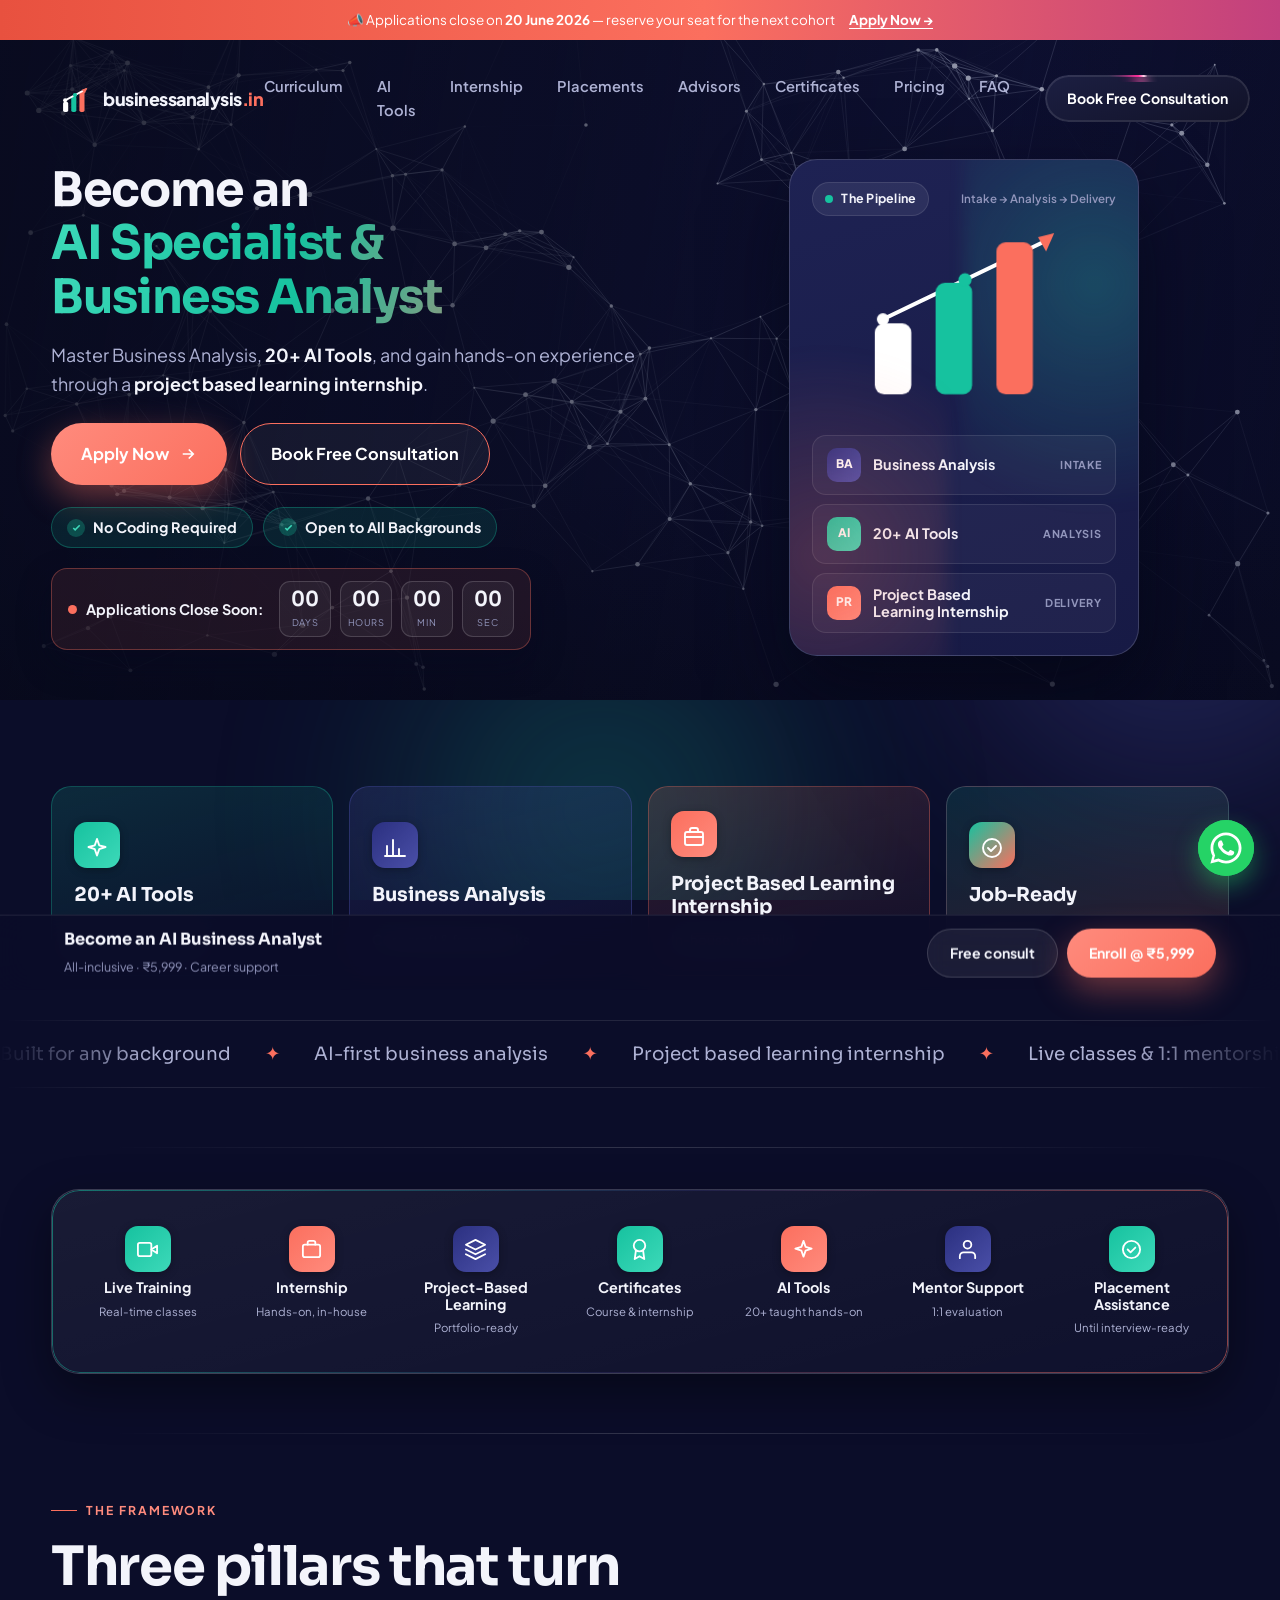
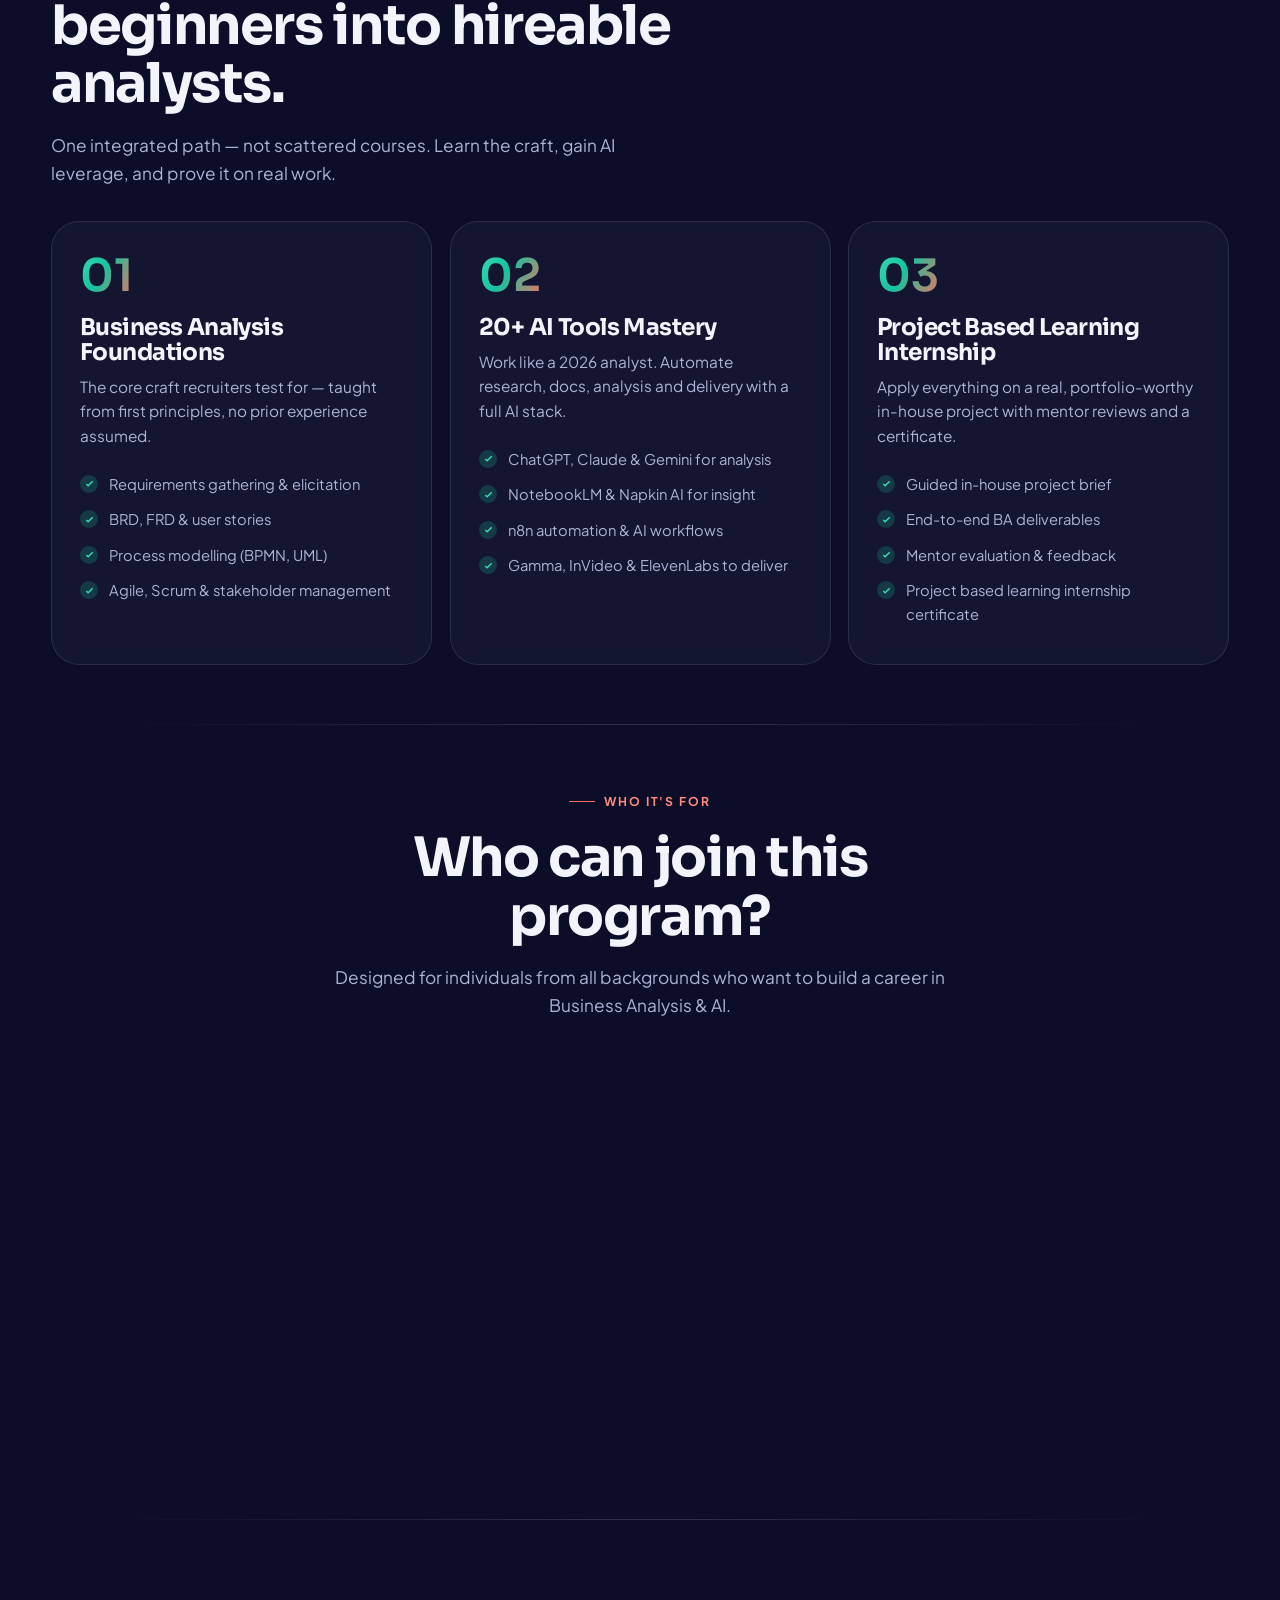
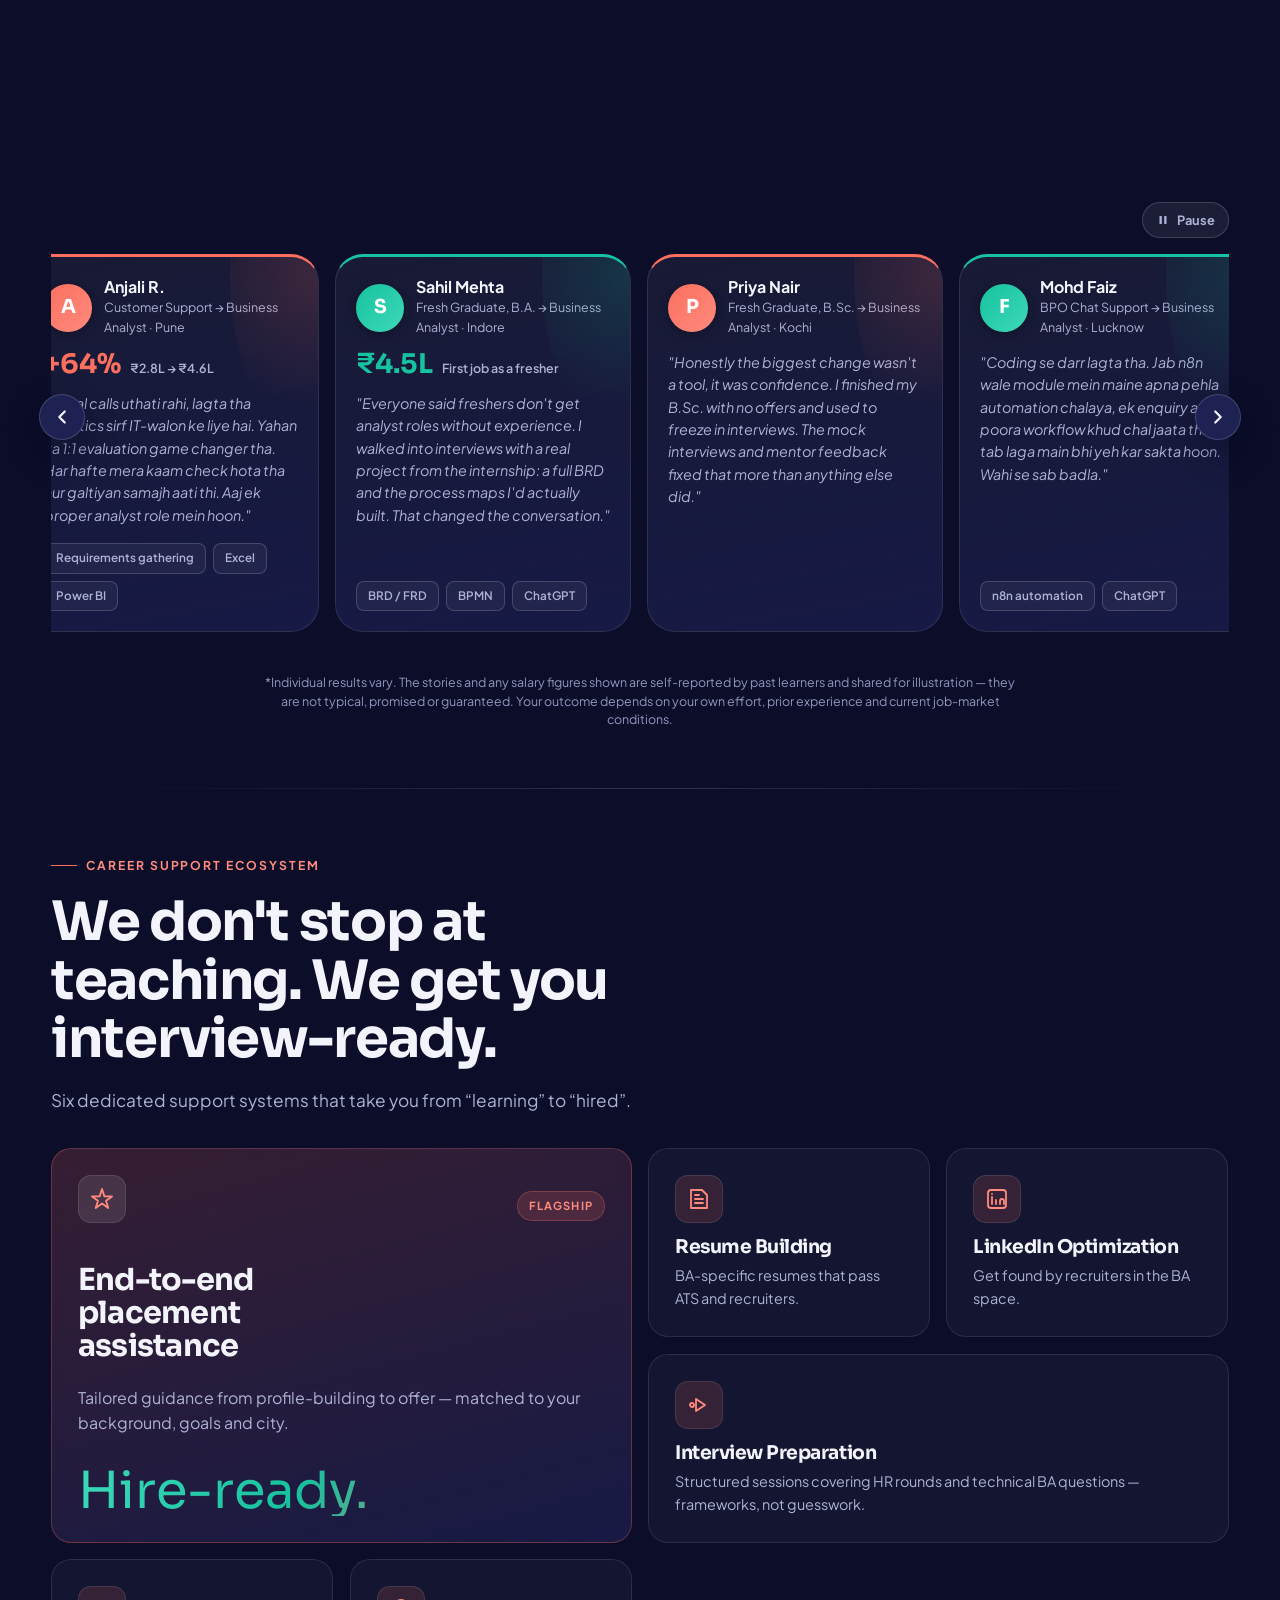
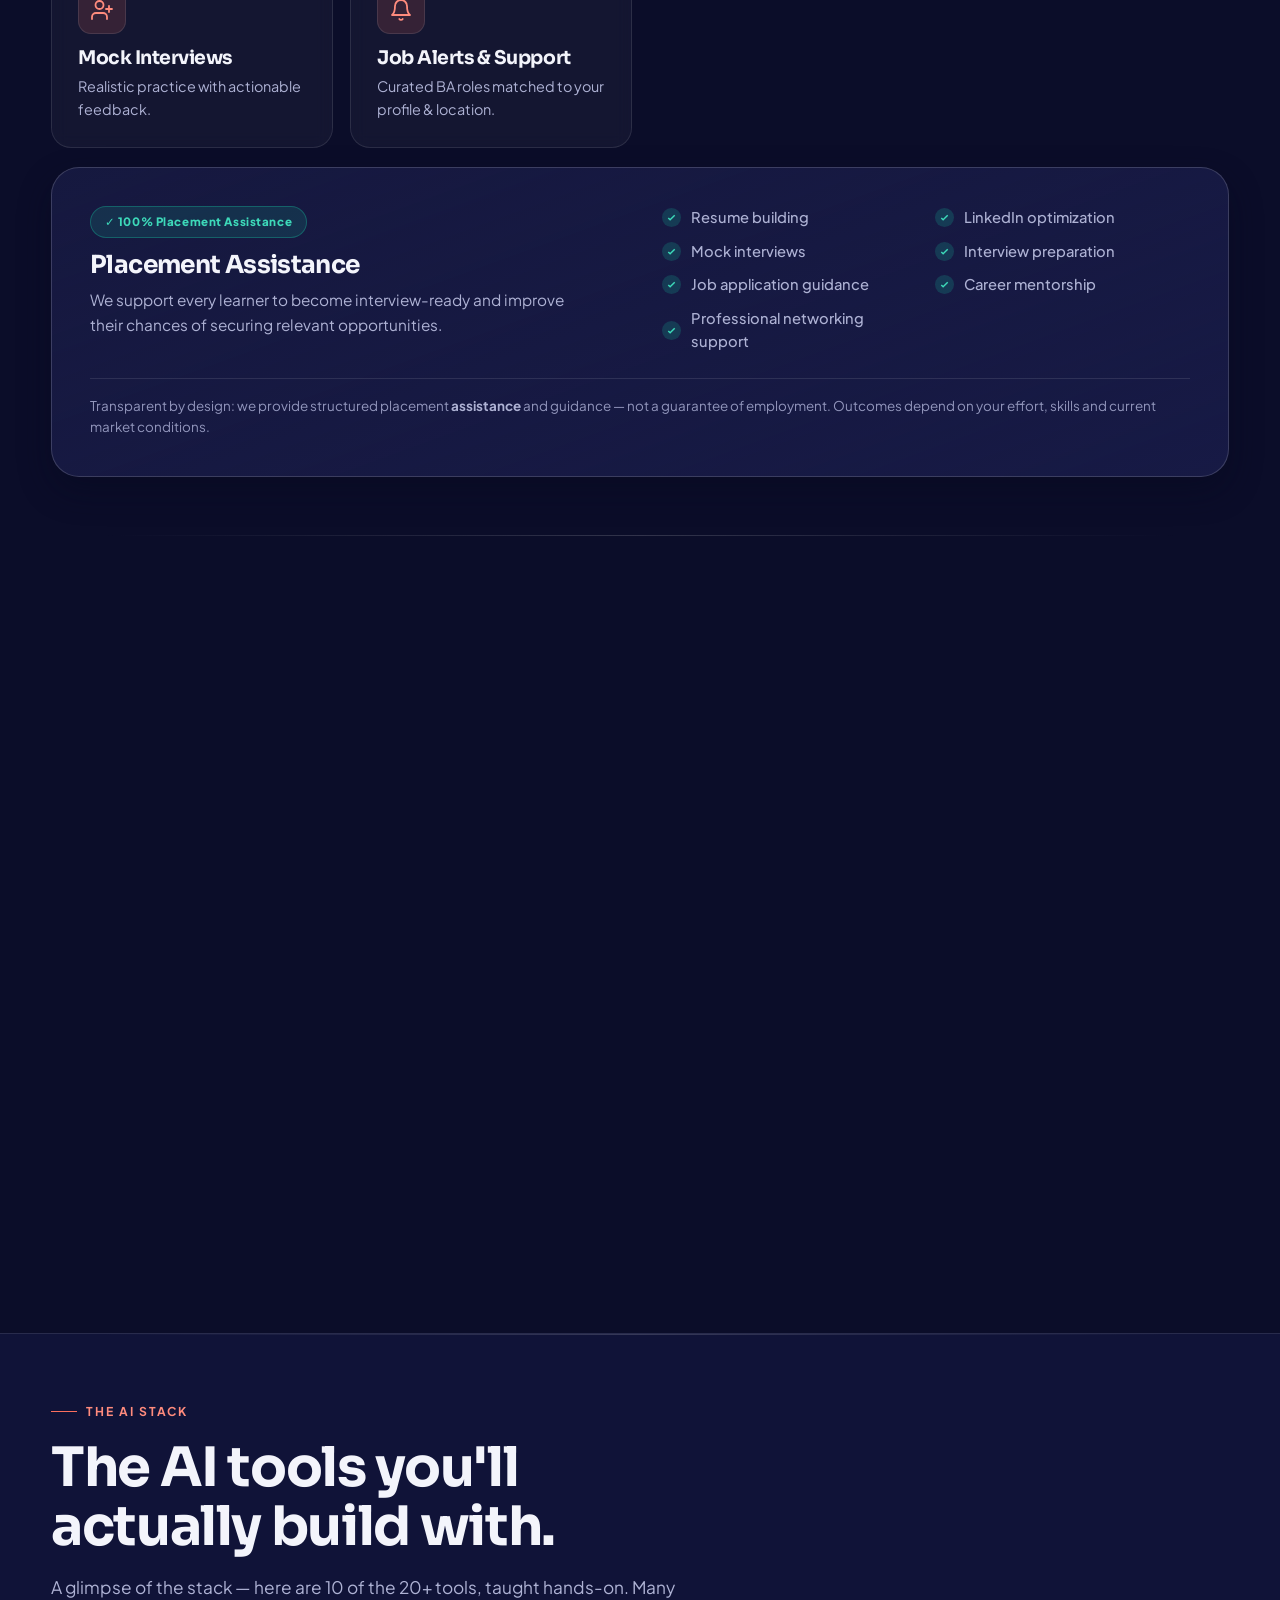
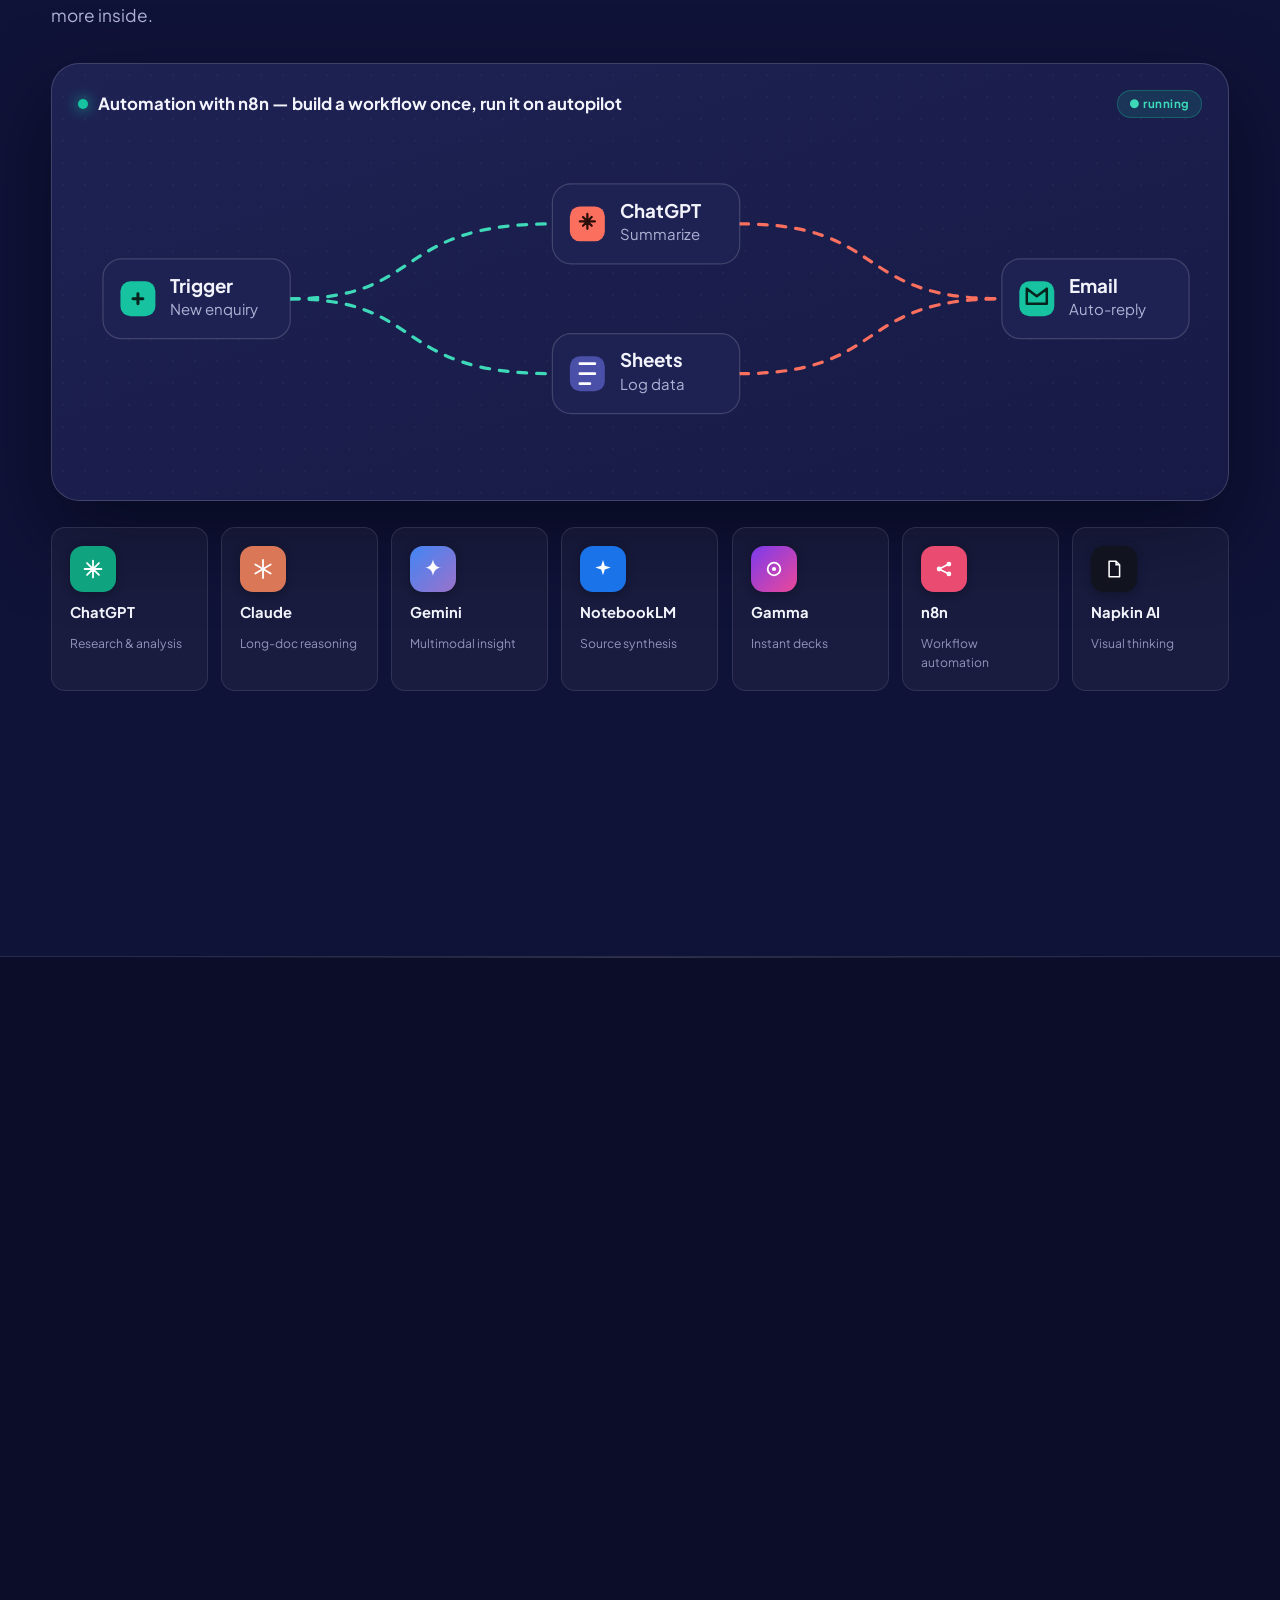
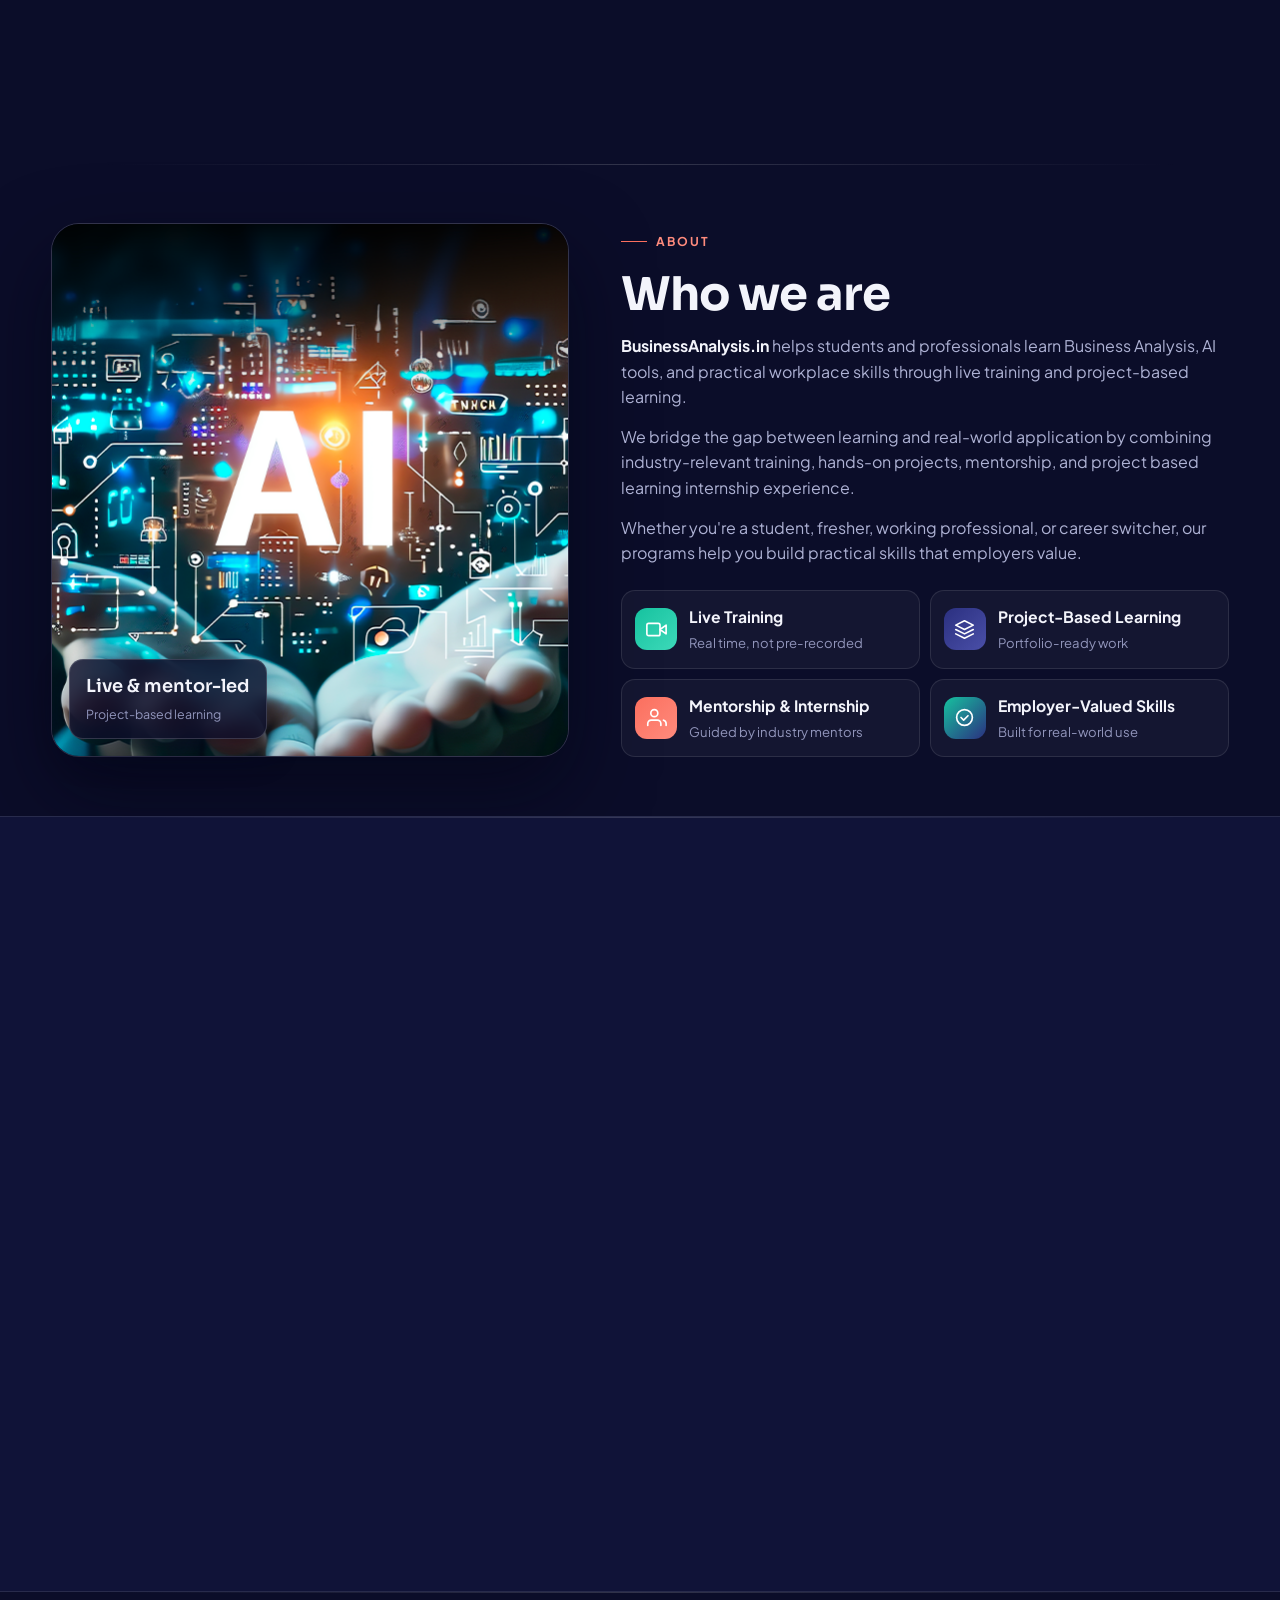
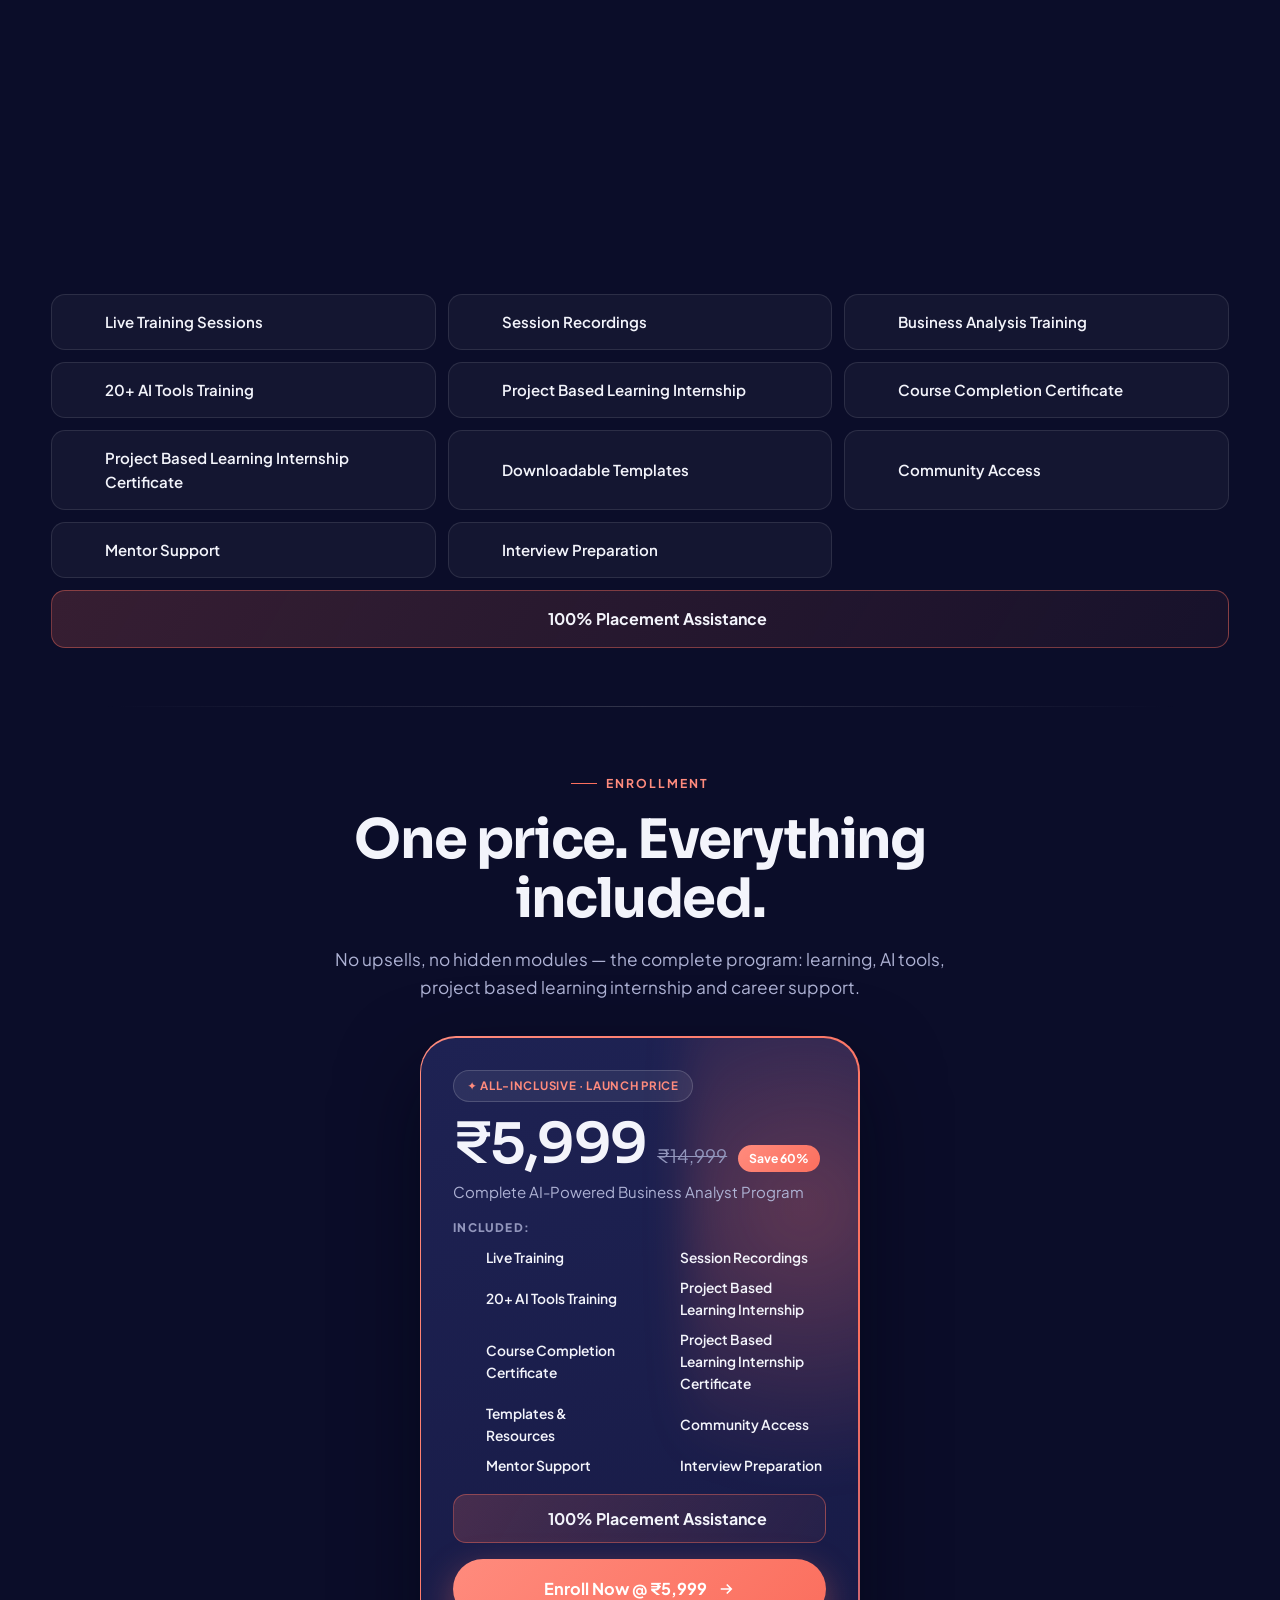
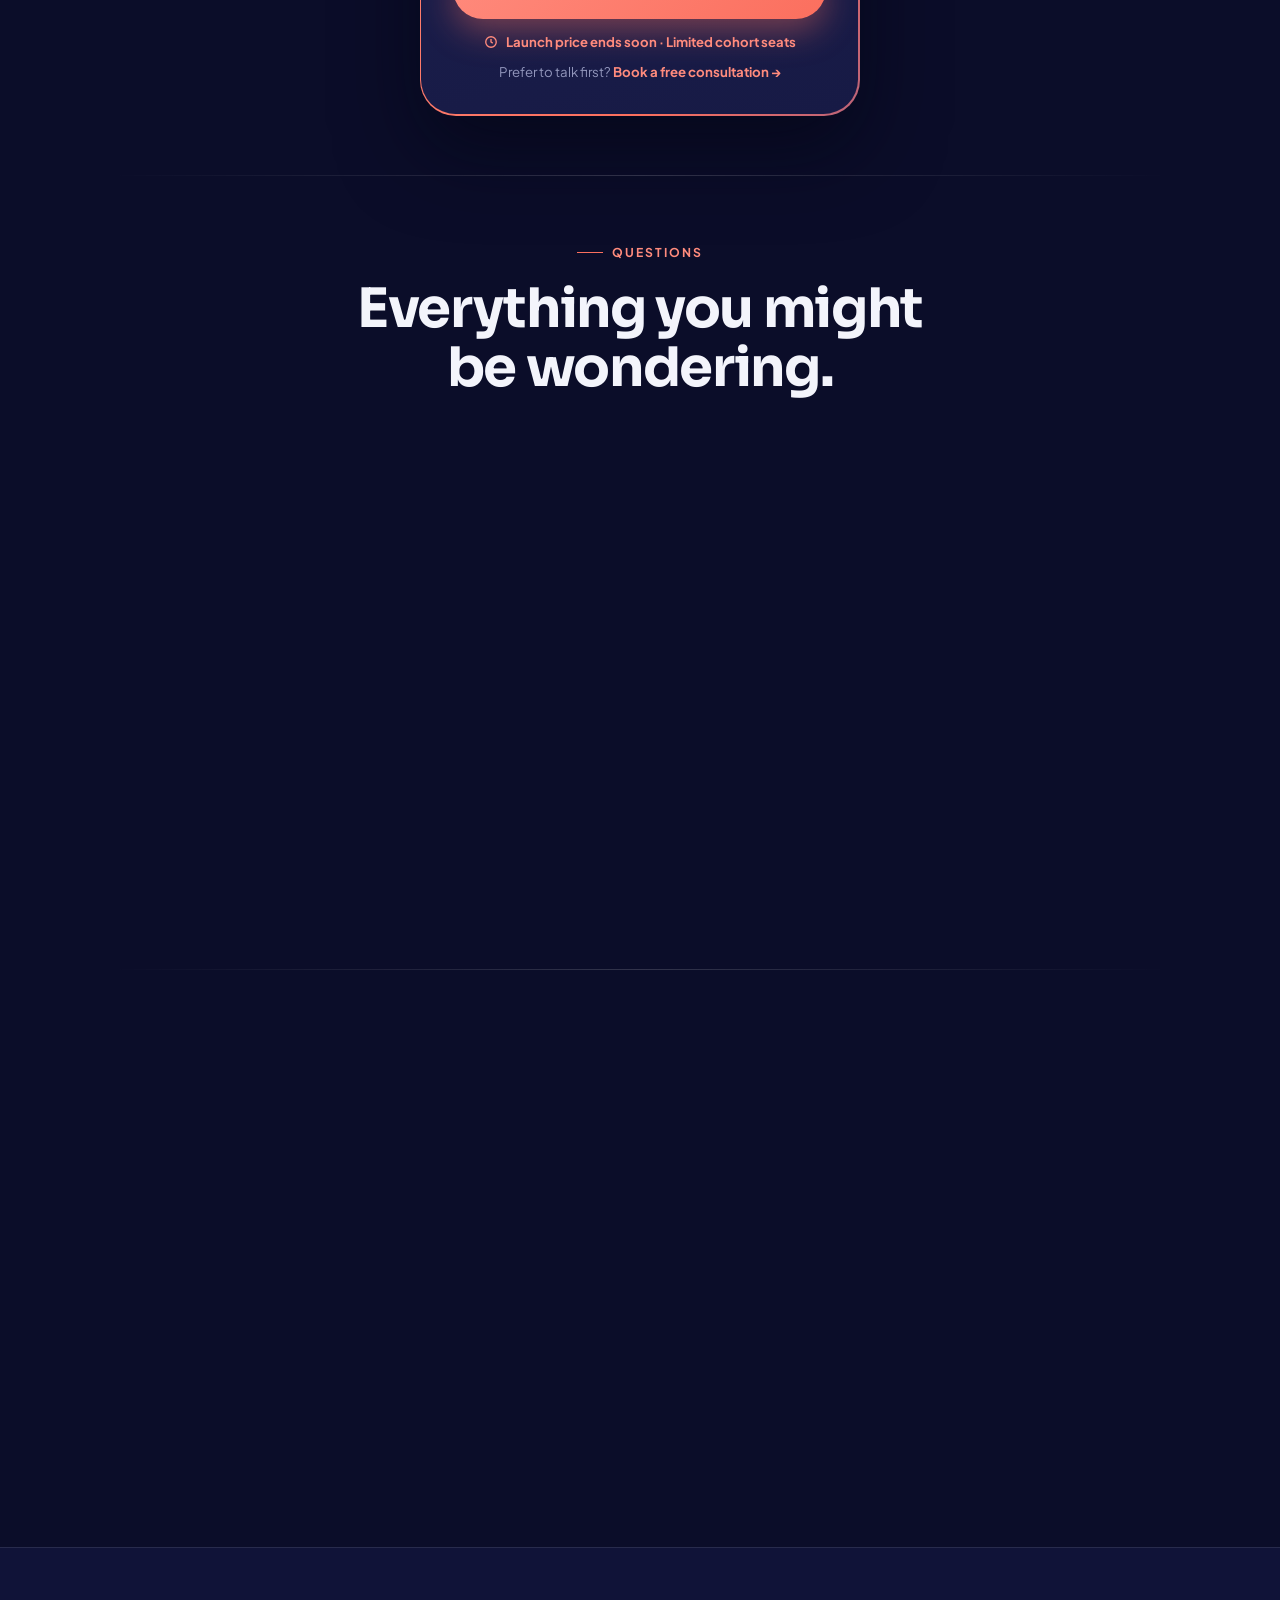
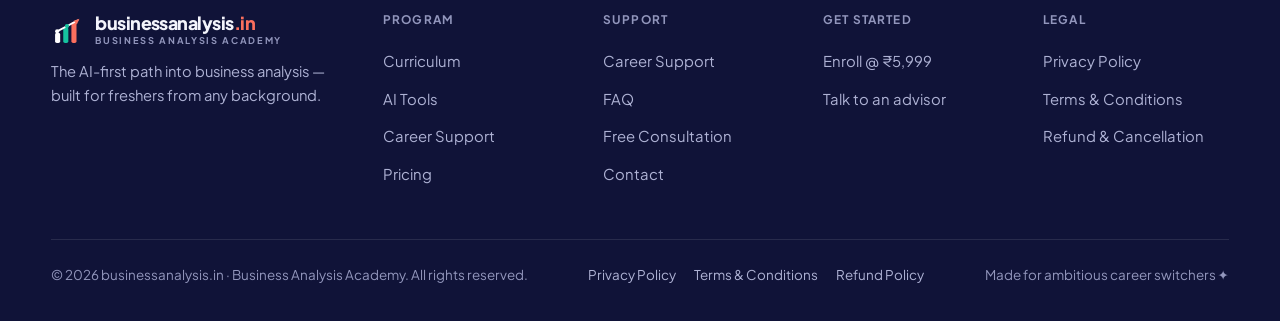
==== index.html @ dac74b95 "Add files via upload" ====
<!DOCTYPE html>
<html lang="en">
<head>
<meta charset="UTF-8" />
<meta name="viewport" content="width=device-width, initial-scale=1.0, viewport-fit=cover" />
<meta name="theme-color" content="#0B0D29" />

<!-- ============ GOOGLE ANALYTICS 4 ============ -->
<!-- ⚙️ Replace G-K47T1KM4NR (both places) with your real GA4 Measurement ID -->
<script async src="https://www.googletagmanager.com/gtag/js?id=G-K47T1KM4NR"></script>
<script>
  window.dataLayer = window.dataLayer || [];
  function gtag(){dataLayer.push(arguments);}
  gtag('js', new Date());
  gtag('config', 'G-K47T1KM4NR');
</script>

<!-- ============ SEO ============ -->
<title>businessanalysis.in — Become an AI Specialist & Business Analyst in 60 Days</title>
<meta name="description" content="Premium Business Analysis academy for freshers from any background. Master Business Analysis + 20 AI tools with an in-house project based learning internship. Live classes, 1:1 evaluation, placement support. Enroll at ₹5,999." />
<meta name="keywords" content="Business Analyst course, AI tools training, project based learning internship, BA placement, AI business analyst, business analysis certification India" />
<meta name="author" content="businessanalysis.in — Business Analysis Academy" />
<!-- ⚙️ SITE URL — the domain below is also used in og:url, og:image & schema sameAs. Update all of them together if the domain changes. -->
<link rel="canonical" href="https://businessanalysis.in/" />
<meta name="robots" content="index, follow" />

<meta property="og:type" content="website" />
<meta property="og:title" content="businessanalysis.in — Become an AI Specialist & Business Analyst in 60 Days" />
<meta property="og:description" content="Business Analysis + 20 AI tools + a real in-house project based learning internship. Built for freshers from any background. Enroll at ₹5,999." />
<meta property="og:image" content="https://businessanalysis.in/og-image.png" />
<meta property="og:url" content="https://businessanalysis.in/" />
<meta name="twitter:card" content="summary_large_image" />

<link rel="icon" href="data:image/svg+xml,<svg xmlns='http://www.w3.org/2000/svg' viewBox='0 0 100 100'><rect rx='24' width='100' height='100' fill='%231B1F4B'/><rect x='24' y='54' width='13' height='22' rx='3' fill='white'/><rect x='43' y='42' width='13' height='34' rx='3' fill='%2316C29F'/><rect x='62' y='30' width='13' height='46' rx='3' fill='%23FB6F5E'/><path d='M28 50 L70 24' stroke='white' stroke-width='5' stroke-linecap='round'/><path d='M74 20 l-12 3 6 8 z' fill='%23FB6F5E'/></svg>" />

<link rel="preconnect" href="https://fonts.googleapis.com" />
<link rel="preconnect" href="https://fonts.gstatic.com" crossorigin />
<link href="https://fonts.googleapis.com/css2?family=Sora:wght@400;500;600;700;800&family=Plus+Jakarta+Sans:wght@400;500;600;700;800&display=swap" rel="stylesheet" />

<link rel="stylesheet" href="assets/css/styles.css" />

<script type="application/ld+json">
{
  "@context":"https://schema.org","@type":"Course",
  "name":"AI-Powered Business Analyst Program",
  "description":"Business Analysis foundations + 20 AI tools + in-house project based learning internship for freshers from any background.",
  "provider":{"@type":"Organization","name":"businessanalysis.in — Business Analysis Academy","sameAs":"https://businessanalysis.in"},
  "offers":{"@type":"Offer","price":"5999","priceCurrency":"INR","category":"Paid"}
}
</script>
</head>
<body>

<!-- ===================== AMBIENT BACKGROUND ===================== -->
<div class="ambient" aria-hidden="true">
  <div class="aurora a1"></div>
  <div class="aurora a2"></div>
  <div class="aurora a3"></div>
  <div class="grid-glow"></div>
</div>
<div class="cursor-glow" id="glow" aria-hidden="true"></div>

<a class="skip-link" href="#main">Skip to content</a>

<!-- ===================== TOP RIBBON ===================== -->
<div class="topbar" id="topbar">
  <div class="topbar-inner">
    <span>📣 Applications close on <strong>20 June 2026</strong><span class="tb-extra"> — reserve your seat for the next cohort</span></span>
    <button class="topbar-cta js-apply">Apply Now →</button>
  </div>
</div>

<!-- ===================== NAV ===================== -->
<header class="nav" id="nav">
  <div class="nav-inner">
    <a href="#top" class="brand" aria-label="businessanalysis.in — Business Analysis Academy, home">
      <svg class="logo-mark-svg" viewBox="0 0 50 44" fill="none" role="img" aria-label="The Pipeline logo">
        <rect x="6"  y="26" width="7.5" height="15" rx="2.6" fill="var(--logo-bar1)"/>
        <rect x="18" y="18" width="7.5" height="23" rx="2.6" fill="var(--teal)"/>
        <rect x="30" y="10" width="7.5" height="31" rx="2.6" fill="var(--coral)"/>
        <path d="M9 24 L39 8" stroke="var(--logo-bar1)" stroke-width="2.6" stroke-linecap="round"/>
        <circle cx="9" cy="24" r="3" fill="var(--logo-bar1)"/>
        <circle cx="23.5" cy="16.3" r="3.1" fill="var(--teal)"/>
        <path d="M41.8 5.4 L33.4 8.4 L38 14 Z" fill="var(--coral)"/>
      </svg>
      <span class="logo-text">businessanalysis<span class="dot-in">.in</span></span>
    </a>
    <nav class="nav-links" aria-label="Primary">
      <a href="#curriculum">Curriculum</a>
      <a href="#tools">AI Tools</a>
      <a href="#internship">Internship</a>
      <a href="#placement">Placements</a>
      <a href="#advisors">Advisors</a>
      <a href="#certificates">Certificates</a>
      <a href="#pricing">Pricing</a>
      <a href="#faq">FAQ</a>
    </nav>
    <div class="nav-actions">
      <button class="btn btn-sm btn-anim js-consult">Book Free Consultation</button>
      <button class="nav-burger" id="burger" aria-label="Open menu" aria-expanded="false" aria-controls="drawer">
        <span></span><span></span><span></span>
      </button>
    </div>
  </div>
</header>

<div class="drawer" id="drawer" aria-hidden="true">
  <nav class="drawer-links" aria-label="Mobile">
    <a href="#curriculum" class="js-drawer">Curriculum</a>
    <a href="#tools" class="js-drawer">AI Tools</a>
    <a href="#internship" class="js-drawer">Internship</a>
    <a href="#placement" class="js-drawer">Placements</a>
    <a href="#advisors" class="js-drawer">Advisors</a>
    <a href="#certificates" class="js-drawer">Certificates</a>
    <a href="#pricing" class="js-drawer">Pricing</a>
    <a href="#faq" class="js-drawer">FAQ</a>
  </nav>
  <button class="btn btn-primary btn-lg js-consult">Book Free Consultation</button>
</div>

<main id="main">
<span id="top"></span>

<!-- ===================== HERO ===================== -->
<section class="hero">
  <div class="hero-bg" aria-hidden="true">
    <canvas class="hero-canvas" id="heroCanvas"></canvas>
  </div>
  <div class="container hero-grid">

    <div class="hero-copy">
      <h1 class="hero-title">
        <span class="line pop" style="--d:.12s">Become an</span>
        <span class="line grad pop" style="--d:.20s">AI Specialist &amp;</span>
        <span class="line grad pop" style="--d:.28s">Business Analyst</span>
      </h1>

      <p class="hero-sub pop" style="--d:.38s">Master Business Analysis, <strong>20+ AI Tools</strong>, and gain hands-on experience through a <strong>project based learning internship</strong>.</p>

      <div class="hero-cta pop" style="--d:.46s">
        <button class="btn btn-primary btn-lg js-apply">Apply Now <svg viewBox="0 0 24 24"><path d="M5 12h14M13 6l6 6-6 6"/></svg></button>
        <button class="btn btn-outline btn-lg js-consult">Book Free Consultation</button>
      </div>

      <ul class="hero-tags pop" style="--d:.54s">
        <li>No Coding Required</li>
        <li>Open to All Backgrounds</li>
      </ul>

      <div class="hero-count pop" style="--d:.62s">
        <span class="hc-label"><span class="cd-dot"></span> Applications Close Soon:</span>
        <div class="countdown" id="countdown" aria-hidden="true">
          <div class="cd-unit"><b id="cd-days">00</b><span>Days</span></div>
          <div class="cd-unit"><b id="cd-hours">00</b><span>Hours</span></div>
          <div class="cd-unit"><b id="cd-mins">00</b><span>Min</span></div>
          <div class="cd-unit"><b id="cd-secs">00</b><span>Sec</span></div>
        </div>
      </div>
    </div>

    <div class="hero-visual pop" style="--d:.30s">
      <div class="ai-orbit">
        <div class="pipeline-card" data-tilt>
        <div class="pc-head">
          <span class="pc-tag"><i></i> The Pipeline</span>
          <span class="pc-cap">Intake → Analysis → Delivery</span>
        </div>
        <svg class="pipeline-art" viewBox="0 0 300 200" fill="none" role="img" aria-label="The Pipeline: three rising stages from intake to delivery">
          <path class="pl-line" d="M70 96 L232 18" stroke="#fff" stroke-width="4" stroke-linecap="round"/>
          <path class="pl-head" d="M239 11 L223 15 L231 29 Z" fill="var(--coral)"/>
          <rect class="pl-b1" x="62"  y="100" width="36" height="70"  rx="9" fill="#fff"/>
          <rect class="pl-b2" x="122" y="60"  width="36" height="110" rx="9" fill="var(--teal)"/>
          <rect class="pl-b3" x="182" y="20"  width="36" height="150" rx="9" fill="var(--coral)"/>
          <circle class="pl-d1" cx="70"  cy="96" r="6"   fill="#fff"/>
          <circle class="pl-d2" cx="151" cy="57" r="6.5" fill="var(--teal)"/>
        </svg>
        <div class="pc-outcomes">
          <div class="pc-out"><span class="o-ico" style="--g1:#2B3080;--g2:#4A4FA8">BA</span><b>Business Analysis</b><span class="o-tag">Intake</span></div>
          <div class="pc-out"><span class="o-ico" style="--g1:#16C29F;--g2:#3DD9B9">AI</span><b>20+ AI Tools</b><span class="o-tag">Analysis</span></div>
          <div class="pc-out"><span class="o-ico" style="--g1:#FB6F5E;--g2:#FF8B7D">PR</span><b>Project Based Learning Internship</b><span class="o-tag">Delivery</span></div>
        </div>
        </div>
      </div>
    </div>
  </div>
</section>


<!-- ===================== HIGHLIGHTS ===================== -->
<section class="section section-tight">

  <!-- metrics -->
  <div class="container">
    <div class="metrics reveal">
      <div class="metric m-teal">
        <span class="m-ico"><svg viewBox="0 0 24 24"><path d="M12 3l2.2 6.3L20.5 11l-6.3 2.2L12 19.5 9.8 13.2 3.5 11l6.3-1.7z"/></svg></span>
        <div class="m-title"><span class="count" data-to="20" data-suffix="+">0</span> AI Tools</div>
        <span>Hands-on mastery</span>
      </div>
      <div class="metric m-indigo">
        <span class="m-ico"><svg viewBox="0 0 24 24"><path d="M4 20V10M10 20V4M16 20v-7M22 20H2"/></svg></span>
        <div class="m-title">Business Analysis</div>
        <span>Core craft &amp; frameworks</span>
      </div>
      <div class="metric m-coral">
        <span class="m-ico"><svg viewBox="0 0 24 24"><rect x="3" y="7" width="18" height="13" rx="2"/><path d="M8 7V5a2 2 0 0 1 2-2h4a2 2 0 0 1 2 2v2M3 12h18"/></svg></span>
        <div class="m-title">Project Based Learning Internship</div>
        <span>In-house, real build</span>
      </div>
      <div class="metric m-mix">
        <span class="m-ico"><svg viewBox="0 0 24 24"><circle cx="12" cy="12" r="9"/><path d="M8 12l3 3 5-5"/></svg></span>
        <div class="m-title">Job-Ready</div>
        <span>In just 60 days</span>
      </div>
    </div>
  </div>

  <!-- marquee -->
  <div class="marquee" aria-hidden="true">
    <div class="marquee-track" id="marquee">
      <span>Built for any background</span><span class="sep">✦</span>
      <span>AI-first business analysis</span><span class="sep">✦</span>
      <span>Project based learning internship</span><span class="sep">✦</span>
      <span>Live classes &amp; 1:1 mentorship</span><span class="sep">✦</span>
      <span>Placement &amp; job alerts</span><span class="sep">✦</span>
      <span>Project based learning internship certificate</span><span class="sep">✦</span>
    </div>
  </div>
</section>

<!-- ===================== TRUST STRIP ===================== -->
<section class="section section-tight">
  <div class="container">
    <div class="trust-strip reveal">
      <div class="ts-item"><span class="ts-ico" style="--g1:#16C29F;--g2:#3DD9B9"><svg viewBox="0 0 24 24" aria-hidden="true"><rect x="2" y="5" width="14" height="14" rx="2"/><path d="M22 8l-6 4 6 4V8z"/></svg></span><b>Live Training</b><span>Real-time classes</span></div>
      <div class="ts-item"><span class="ts-ico" style="--g1:#FB6F5E;--g2:#FF8B7D"><svg viewBox="0 0 24 24" aria-hidden="true"><rect x="3" y="7" width="18" height="13" rx="2"/><path d="M8 7V5a2 2 0 0 1 2-2h4a2 2 0 0 1 2 2v2"/></svg></span><b>Internship</b><span>Hands-on, in-house</span></div>
      <div class="ts-item"><span class="ts-ico" style="--g1:#2B3080;--g2:#4A4FA8"><svg viewBox="0 0 24 24" aria-hidden="true"><path d="M12 2 2 7l10 5 10-5z"/><path d="M2 17l10 5 10-5M2 12l10 5 10-5"/></svg></span><b>Project-Based Learning</b><span>Portfolio-ready</span></div>
      <div class="ts-item"><span class="ts-ico" style="--g1:#16C29F;--g2:#3DD9B9"><svg viewBox="0 0 24 24" aria-hidden="true"><circle cx="12" cy="8" r="6"/><path d="M8.2 13.5 7 22l5-3 5 3-1.2-8.5"/></svg></span><b>Certificates</b><span>Course &amp; internship</span></div>
      <div class="ts-item"><span class="ts-ico" style="--g1:#FB6F5E;--g2:#FF8B7D"><svg viewBox="0 0 24 24" aria-hidden="true"><path d="M12 3l2.2 6.3L20.5 11l-6.3 2.2L12 19.5 9.8 13.2 3.5 11l6.3-1.7z"/></svg></span><b>AI Tools</b><span>20+ taught hands-on</span></div>
      <div class="ts-item"><span class="ts-ico" style="--g1:#2B3080;--g2:#4A4FA8"><svg viewBox="0 0 24 24" aria-hidden="true"><path d="M20 21v-2a4 4 0 0 0-4-4H8a4 4 0 0 0-4 4v2"/><circle cx="12" cy="7" r="4"/></svg></span><b>Mentor Support</b><span>1:1 evaluation</span></div>
      <div class="ts-item"><span class="ts-ico" style="--g1:#16C29F;--g2:#3DD9B9"><svg viewBox="0 0 24 24" aria-hidden="true"><circle cx="12" cy="12" r="9"/><path d="M8 12l3 3 5-5"/></svg></span><b>Placement Assistance</b><span>Until interview-ready</span></div>
    </div>
  </div>
</section>

<!-- ===================== PILLARS / CURRICULUM ===================== -->
<section id="curriculum" class="section">
  <div class="container">
    <header class="sec-head reveal">
      <span class="kicker">The Framework</span>
      <h2>Three pillars that turn beginners into hireable analysts.</h2>
      <p>One integrated path — not scattered courses. Learn the craft, gain AI leverage, and prove it on real work.</p>
    </header>
    <div class="pillars">
      <article class="pillar reveal">
        <span class="p-num">01</span>
        <h3>Business Analysis Foundations</h3>
        <p>The core craft recruiters test for — taught from first principles, no prior experience assumed.</p>
        <ul class="ticks">
          <li>Requirements gathering &amp; elicitation</li>
          <li>BRD, FRD &amp; user stories</li>
          <li>Process modelling (BPMN, UML)</li>
          <li>Agile, Scrum &amp; stakeholder management</li>
        </ul>
      </article>
      <article class="pillar reveal" style="--d:.1s">
        <span class="p-num">02</span>
        <h3>20+ AI Tools Mastery</h3>
        <p>Work like a 2026 analyst. Automate research, docs, analysis and delivery with a full AI stack.</p>
        <ul class="ticks">
          <li>ChatGPT, Claude &amp; Gemini for analysis</li>
          <li>NotebookLM &amp; Napkin AI for insight</li>
          <li>n8n automation &amp; AI workflows</li>
          <li>Gamma, InVideo &amp; ElevenLabs to deliver</li>
        </ul>
      </article>
      <article class="pillar reveal" id="internship" style="--d:.2s">
        <span class="p-num">03</span>
        <h3>Project Based Learning Internship</h3>
        <p>Apply everything on a real, portfolio-worthy in-house project with mentor reviews and a certificate.</p>
        <ul class="ticks">
          <li>Guided in-house project brief</li>
          <li>End-to-end BA deliverables</li>
          <li>Mentor evaluation &amp; feedback</li>
          <li>Project based learning internship certificate</li>
        </ul>
      </article>
    </div>
  </div>
</section>

<!-- ===================== WHO CAN JOIN ===================== -->
<section id="who" class="section">
  <div class="container">
    <header class="sec-head sec-head-center reveal">
      <span class="kicker">Who it's for</span>
      <h2>Who can join this program?</h2>
      <p>Designed for individuals from all backgrounds who want to build a career in Business Analysis &amp; AI.</p>
    </header>
    <div class="audience">
      <article class="aud-card reveal">
        <span class="aud-ico c-indigo"><svg viewBox="0 0 24 24"><path d="M22 10 12 5 2 10l10 5 10-5z"/><path d="M6 12v4c0 1.3 2.7 3 6 3s6-1.7 6-3v-4"/></svg></span>
        <div><h3>Students from any degree background</h3><p>Arts, Science, Commerce, Engineering — all are welcome.</p></div>
      </article>
      <article class="aud-card reveal" style="--d:.06s">
        <span class="aud-ico c-teal"><svg viewBox="0 0 24 24"><rect x="3" y="5" width="18" height="11" rx="2"/><path d="M2 20h20"/></svg></span>
        <div><h3>Technical &amp; non-technical professionals</h3><p>No matter your current domain or expertise.</p></div>
      </article>
      <article class="aud-card reveal" style="--d:.12s">
        <span class="aud-ico c-coral"><svg viewBox="0 0 24 24"><path d="M4.5 16.5c-1.5 1.3-2 5-2 5s3.7-.5 5-2M9 14l-3-3M19 5c0 4-2.5 8-7 11l-3-3C12 8.5 15 6 19 5z"/><circle cx="14.5" cy="9.5" r="1.5"/></svg></span>
        <div><h3>Fresh graduates</h3><p>Kickstart your career with structured, job-focused training.</p></div>
      </article>
      <article class="aud-card reveal">
        <span class="aud-ico c-indigo"><svg viewBox="0 0 24 24"><path d="M21 8H7a4 4 0 0 0-4 4M3 16h14a4 4 0 0 0 4-4"/><path d="M18 5l3 3-3 3M6 13l-3 3 3 3"/></svg></span>
        <div><h3>Career switchers</h3><p>Transition smoothly into Business Analysis.</p></div>
      </article>
      <article class="aud-card reveal" style="--d:.06s">
        <span class="aud-ico c-coral"><svg viewBox="0 0 24 24"><path d="M12 3l2.2 6.3L20.5 11l-6.3 2.2L12 19.5 9.8 13.2 3.5 11l6.3-1.7z"/></svg></span>
        <div><h3>Aspiring AI Specialists</h3><p>Master 20+ AI tools alongside Business Analysis.</p></div>
      </article>
      <article class="aud-card reveal" style="--d:.12s">
        <span class="aud-ico c-teal"><svg viewBox="0 0 24 24"><path d="M3 17l5-5 4 4 8-8"/><path d="M16 8h5v5"/></svg></span>
        <div><h3>Working professionals upgrading skills</h3><p>Upskill while you continue working.</p></div>
      </article>
    </div>
    <div class="no-code reveal" style="--d:.1s">
      <span class="nc-ico"><svg viewBox="0 0 24 24"><path d="M5 13l4 4L19 7"/></svg></span>
      <div><h3>No coding knowledge required</h3><p>Basic computer skills are sufficient to enroll. We teach everything you need from the ground up.</p></div>
    </div>
  </div>
</section>

<!-- ===================== SUCCESS STORIES ===================== -->
<section id="stories" class="section">
  <div class="container">
    <header class="sec-head sec-head-center reveal">
      <span class="kicker">Success Stories</span>
      <h2>Freshers &amp; Career-Switchers: Real Stories</h2>
      <p>See how fresh graduates and career-switchers from non-tech backgrounds landed Business Analyst roles — using AI tools, no coding required.</p>
    </header>
    <div class="tscroll-wrap reveal">
      <button class="tscroll-pause" id="tPause" type="button" aria-pressed="false" aria-label="Pause auto-scrolling stories">
        <svg class="ic-pause" viewBox="0 0 24 24" aria-hidden="true"><rect x="6" y="5" width="4" height="14" rx="1"/><rect x="14" y="5" width="4" height="14" rx="1"/></svg>
        <svg class="ic-play" viewBox="0 0 24 24" aria-hidden="true"><path d="M8 5v14l11-7z"/></svg>
        <span class="tp-text">Pause</span>
      </button>
      <button class="tnav tnav-prev" type="button" aria-label="Previous story"><svg viewBox="0 0 24 24"><path d="M15 18l-6-6 6-6"/></svg></button>
      <div class="tscroll" id="tscroll">

        <article class="tcard" style="--accent:#FB6F5E">
          <div class="tc-head">
            <span class="tc-av" style="--a1:#FB6F5E;--a2:#FF8B7D">A</span>
            <div class="tc-id"><b>Anjali R.</b><span>Customer Support → Business Analyst · Pune</span></div>
          </div>
          <div class="tc-grow"><b>+64%</b><span>₹2.8L → ₹4.6L</span></div>
          <p class="tc-quote">"2 saal calls uthati rahi, lagta tha analytics sirf IT-walon ke liye hai. Yahan ka 1:1 evaluation game changer tha. Har hafte mera kaam check hota tha aur galtiyan samajh aati thi. Aaj ek proper analyst role mein hoon."</p>
          <div class="tc-tools"><span>Requirements gathering</span><span>Excel</span><span>Power BI</span></div>
        </article>

        <article class="tcard" style="--accent:#16C29F">
          <div class="tc-head">
            <span class="tc-av" style="--a1:#16C29F;--a2:#3DD9B9">S</span>
            <div class="tc-id"><b>Sahil Mehta</b><span>Fresh Graduate, B.A. → Business Analyst · Indore</span></div>
          </div>
          <div class="tc-grow"><b>₹4.5L</b><span>First job as a fresher</span></div>
          <p class="tc-quote">"Everyone said freshers don't get analyst roles without experience. I walked into interviews with a real project from the internship: a full BRD and the process maps I'd actually built. That changed the conversation."</p>
          <div class="tc-tools"><span>BRD / FRD</span><span>BPMN</span><span>ChatGPT</span></div>
        </article>

        <article class="tcard" style="--accent:#FB6F5E">
          <div class="tc-head">
            <span class="tc-av" style="--a1:#FB6F5E;--a2:#FF8B7D">P</span>
            <div class="tc-id"><b>Priya Nair</b><span>Fresh Graduate, B.Sc. → Business Analyst · Kochi</span></div>
          </div>
          <p class="tc-quote">"Honestly the biggest change wasn't a tool, it was confidence. I finished my B.Sc. with no offers and used to freeze in interviews. The mock interviews and mentor feedback fixed that more than anything else did."</p>
        </article>

        <article class="tcard" style="--accent:#16C29F">
          <div class="tc-head">
            <span class="tc-av" style="--a1:#16C29F;--a2:#3DD9B9">F</span>
            <div class="tc-id"><b>Mohd Faiz</b><span>BPO Chat Support → Business Analyst · Lucknow</span></div>
          </div>
          <p class="tc-quote">"Coding se darr lagta tha. Jab n8n wale module mein maine apna pehla automation chalaya, ek enquiry aate hi poora workflow khud chal jaata tha, tab laga main bhi yeh kar sakta hoon. Wahi se sab badla."</p>
          <div class="tc-tools"><span>n8n automation</span><span>ChatGPT</span></div>
        </article>

        <article class="tcard" style="--accent:#4A4FA8">
          <div class="tc-head">
            <span class="tc-av" style="--a1:#4A4FA8;--a2:#6C72D8">L</span>
            <div class="tc-id"><b>Lakshmi R.</b><span>School Teacher → Business Analyst · Warangal</span></div>
          </div>
          <div class="tc-grow"><b>+69%</b><span>₹3.2L → ₹5.4L</span></div>
          <p class="tc-quote">"People laughed when a teacher said she'd become an analyst. Turns out explaining things clearly and asking the right questions IS the job. Requirements elicitation came naturally; I just needed someone to show me the frameworks."</p>
          <div class="tc-tools"><span>Elicitation</span><span>User stories</span><span>Gemini</span></div>
        </article>

      </div>
      <button class="tnav tnav-next" type="button" aria-label="Next story"><svg viewBox="0 0 24 24"><path d="M9 6l6 6-6 6"/></svg></button>
    </div>
    <p class="results-disclaimer reveal">*Individual results vary. The stories and any salary figures shown are self-reported by past learners and shared for illustration — they are not typical, promised or guaranteed. Your outcome depends on your own effort, prior experience and current job-market conditions.</p>
  </div>
</section>

<!-- ===================== WHY / CAREER SUPPORT (bento) ===================== -->
<section id="placement" class="section">
  <div class="container">
    <header class="sec-head reveal">
      <span class="kicker">Career Support Ecosystem</span>
      <h2>We don't stop at teaching. We get you interview-ready.</h2>
      <p>Six dedicated support systems that take you from “learning” to “hired”.</p>
    </header>
    <div class="bento">
      <div class="tile tile-feature reveal">
        <div class="t-top">
          <span class="t-glyph"><svg viewBox="0 0 24 24"><path d="M12 2l2.4 7.4H22l-6 4.4 2.3 7.2L12 16.4 5.7 21l2.3-7.2-6-4.4h7.6z"/></svg></span>
          <span class="t-tag">Flagship</span>
        </div>
        <h3>End-to-end placement assistance</h3>
        <p>Tailored guidance from profile-building to offer — matched to your background, goals and city.</p>
        <span class="t-big">Hire-ready.</span>
      </div>
      <div class="tile reveal" style="--d:.06s">
        <span class="t-glyph"><svg viewBox="0 0 24 24"><path d="M4 3h11l5 5v13H4z"/><path d="M8 12h8M8 16h8M8 8h4"/></svg></span>
        <h3>Resume Building</h3>
        <p>BA-specific resumes that pass ATS and recruiters.</p>
      </div>
      <div class="tile reveal" style="--d:.12s">
        <span class="t-glyph"><svg viewBox="0 0 24 24"><rect x="3" y="3" width="18" height="18" rx="3"/><path d="M7 10v7M7 7v.01M11 17v-4M15 17v-3a2 2 0 0 1 4 0v3"/></svg></span>
        <h3>LinkedIn Optimization</h3>
        <p>Get found by recruiters in the BA space.</p>
      </div>
      <div class="tile tile-wide reveal" style="--d:.06s">
        <span class="t-glyph"><svg viewBox="0 0 24 24"><path d="M9 18V6l9 6-9 6z"/><circle cx="5" cy="12" r="2"/></svg></span>
        <h3>Interview Preparation</h3>
        <p>Structured sessions covering HR rounds and technical BA questions — frameworks, not guesswork.</p>
      </div>
      <div class="tile reveal" style="--d:.12s">
        <span class="t-glyph"><svg viewBox="0 0 24 24"><path d="M17 21v-2a4 4 0 0 0-4-4H6a4 4 0 0 0-4 4v2"/><circle cx="9.5" cy="7" r="4"/><path d="M19 8v6M22 11h-6"/></svg></span>
        <h3>Mock Interviews</h3>
        <p>Realistic practice with actionable feedback.</p>
      </div>
      <div class="tile reveal" style="--d:.18s">
        <span class="t-glyph"><svg viewBox="0 0 24 24"><path d="M18 8a6 6 0 0 0-12 0c0 7-3 9-3 9h18s-3-2-3-9"/><path d="M13.7 21a2 2 0 0 1-3.4 0"/></svg></span>
        <h3>Job Alerts &amp; Support</h3>
        <p>Curated BA roles matched to your profile &amp; location.</p>
      </div>
    </div>

    <div class="place-assist reveal" style="--d:.1s">
      <div class="pa-head">
        <span class="pa-badge">✓ 100% Placement Assistance</span>
        <h3>Placement Assistance</h3>
        <p>We support every learner to become interview-ready and improve their chances of securing relevant opportunities.</p>
      </div>
      <ul class="pa-list">
        <li>Resume building</li>
        <li>LinkedIn optimization</li>
        <li>Mock interviews</li>
        <li>Interview preparation</li>
        <li>Job application guidance</li>
        <li>Career mentorship</li>
        <li>Professional networking support</li>
      </ul>
      <p class="pa-note">Transparent by design: we provide structured placement <strong>assistance</strong> and guidance — not a guarantee of employment. Outcomes depend on your effort, skills and current market conditions.</p>
    </div>
  </div>
</section>

<!-- ===================== ADVISORS ===================== -->
<section id="advisors" class="section">
  <div class="container">
    <header class="sec-head sec-head-center reveal">
      <span class="kicker">Our Advisors</span>
      <h2>Guided by experienced industry professionals.</h2>
      <p>Advisors working at leading companies who help shape the program and keep it aligned with what employers need.</p>
    </header>
    <div class="advisors-grid">

      <!-- Company logo: drop the PNG at the src path below. If it's missing,
           the coloured letter behind it shows automatically (no broken image). -->
      <article class="advisor reveal">
        <div class="a-photo">
          <img src="assets/img/mentors/mohd-owais.jpg" alt="Mohd Owais" loading="lazy" />
          <span class="a-li" aria-label="LinkedIn profile" role="img"><svg viewBox="0 0 24 24" aria-hidden="true"><path d="M4.98 3.5C4.98 4.88 3.87 6 2.5 6S0 4.88 0 3.5 1.12 1 2.5 1s2.48 1.12 2.48 2.5zM0 8h5v16H0V8zm7.5 0H12v2.2h.07c.63-1.2 2.17-2.47 4.46-2.47C21.4 7.73 24 10 24 14.6V24h-5v-8.4c0-2-.04-4.6-2.8-4.6-2.8 0-3.2 2.18-3.2 4.45V24h-5V8z"/></svg></span>
          <div class="a-id"><b>Mohd Owais</b><span class="a-badge">EX-AMAZON</span></div>
        </div>
        <div class="a-co">
          <span class="a-co-logo" style="--c:#FF9900">a<img src="assets/img/logos/amazon.png" alt="Amazon logo" onerror="this.style.display='none'" /></span>
          <span class="a-co-name">Amazon</span>
        </div>
      </article>

      <article class="advisor reveal" style="--d:.08s">
        <div class="a-photo">
          <img src="assets/img/mentors/arun-suryavanshi.jpg" alt="Arun Suryavanshi" loading="lazy" />
          <span class="a-li" aria-label="LinkedIn profile" role="img"><svg viewBox="0 0 24 24" aria-hidden="true"><path d="M4.98 3.5C4.98 4.88 3.87 6 2.5 6S0 4.88 0 3.5 1.12 1 2.5 1s2.48 1.12 2.48 2.5zM0 8h5v16H0V8zm7.5 0H12v2.2h.07c.63-1.2 2.17-2.47 4.46-2.47C21.4 7.73 24 10 24 14.6V24h-5v-8.4c0-2-.04-4.6-2.8-4.6-2.8 0-3.2 2.18-3.2 4.45V24h-5V8z"/></svg></span>
          <div class="a-id"><b>Arun Suryavanshi</b><span class="a-badge">PRODUCT MANAGER</span></div>
        </div>
        <div class="a-co">
          <span class="a-co-logo" style="--c:#9B1B30">R<img src="assets/img/logos/rak.png" alt="RAK logo" onerror="this.style.display='none'" /></span>
          <span class="a-co-name">RAK · Dubai</span>
        </div>
      </article>

      <article class="advisor reveal" style="--d:.16s">
        <div class="a-photo">
          <img src="assets/img/mentors/rishab-shetty.jpg" alt="Rishab Shetty" loading="lazy" />
          <span class="a-li" aria-label="LinkedIn profile" role="img"><svg viewBox="0 0 24 24" aria-hidden="true"><path d="M4.98 3.5C4.98 4.88 3.87 6 2.5 6S0 4.88 0 3.5 1.12 1 2.5 1s2.48 1.12 2.48 2.5zM0 8h5v16H0V8zm7.5 0H12v2.2h.07c.63-1.2 2.17-2.47 4.46-2.47C21.4 7.73 24 10 24 14.6V24h-5v-8.4c0-2-.04-4.6-2.8-4.6-2.8 0-3.2 2.18-3.2 4.45V24h-5V8z"/></svg></span>
          <div class="a-id"><b>Rishab Shetty</b><span class="a-badge">EX-CAPGEMINI</span></div>
        </div>
        <div class="a-co">
          <span class="a-co-logo" style="--c:#0070AD">C<img src="assets/img/logos/capgemini.png" alt="Capgemini logo" onerror="this.style.display='none'" /></span>
          <span class="a-co-name">Capgemini</span>
        </div>
      </article>

      <article class="advisor reveal" style="--d:.24s">
        <div class="a-photo">
          <img src="assets/img/mentors/bilal-khazi.jpg" alt="Bilal Khazi" loading="lazy" />
          <span class="a-li" aria-label="LinkedIn profile" role="img"><svg viewBox="0 0 24 24" aria-hidden="true"><path d="M4.98 3.5C4.98 4.88 3.87 6 2.5 6S0 4.88 0 3.5 1.12 1 2.5 1s2.48 1.12 2.48 2.5zM0 8h5v16H0V8zm7.5 0H12v2.2h.07c.63-1.2 2.17-2.47 4.46-2.47C21.4 7.73 24 10 24 14.6V24h-5v-8.4c0-2-.04-4.6-2.8-4.6-2.8 0-3.2 2.18-3.2 4.45V24h-5V8z"/></svg></span>
          <div class="a-id"><b>Bilal Khazi</b><span class="a-badge">PROJECT MANAGER</span></div>
        </div>
        <div class="a-co">
          <span class="a-co-logo" style="--c:#2B3080">V<img src="assets/img/logos/vertex-engineering.png" alt="Vertex Engineering logo" onerror="this.style.display='none'" /></span>
          <span class="a-co-name">Vertex Engineering</span>
        </div>
      </article>

    </div>
  </div>
</section>

<!-- ===================== AI TOOLS ===================== -->
<section id="tools" class="section section-dark">
  <div class="container">
    <header class="sec-head reveal">
      <span class="kicker kicker-light">The AI Stack</span>
      <h2>The AI tools you'll actually build with.</h2>
      <p>A glimpse of the stack — here are 10 of the 20+ tools, taught hands-on. Many more inside.</p>
    </header>
    <div class="n8n-flow reveal">
      <div class="nf-head">
        <span class="nf-tag"><span class="tb-dot"></span> Automation with n8n — build a workflow once, run it on autopilot</span>
        <span class="nf-live">● running</span>
      </div>
      <svg class="nf-svg" viewBox="0 0 900 280" role="img" aria-label="An n8n automation workflow: a trigger feeds an AI step and a data step, which send an automated email">
        <path class="nf-edge e-teal" d="M170 140 C 280 140, 250 80, 380 80"/>
        <path class="nf-edge e-teal" d="M170 140 C 280 140, 250 200, 380 200"/>
        <path class="nf-edge e-coral" d="M530 80 C 650 80, 620 140, 740 140"/>
        <path class="nf-edge e-coral" d="M530 200 C 650 200, 620 140, 740 140"/>
        <g>
          <rect x="20" y="108" width="150" height="64" rx="15" fill="#1E2253" stroke="rgba(255,255,255,.16)"/>
          <rect x="34" y="126" width="28" height="28" rx="8" fill="#16C29F"/>
          <path d="M44 140h8M48 136v8" stroke="#06231d" stroke-width="2.4" stroke-linecap="round"/>
          <text x="74" y="135" fill="#F3F4FB" font-size="15" font-weight="700" font-family="Plus Jakarta Sans,sans-serif">Trigger</text>
          <text x="74" y="153" fill="#AEB2D4" font-size="12" font-family="Plus Jakarta Sans,sans-serif">New enquiry</text>
        </g>
        <g>
          <rect x="380" y="48" width="150" height="64" rx="15" fill="#1E2253" stroke="rgba(255,255,255,.16)"/>
          <rect x="394" y="66" width="28" height="28" rx="8" fill="#FB6F5E"/>
          <path d="M408 72v12M402 78h12M404.5 74.5l7 7M411.5 74.5l-7 7" stroke="#2a0d08" stroke-width="1.8" stroke-linecap="round"/>
          <text x="434" y="75" fill="#F3F4FB" font-size="15" font-weight="700" font-family="Plus Jakarta Sans,sans-serif">ChatGPT</text>
          <text x="434" y="93" fill="#AEB2D4" font-size="12" font-family="Plus Jakarta Sans,sans-serif">Summarize</text>
        </g>
        <g>
          <rect x="380" y="168" width="150" height="64" rx="15" fill="#1E2253" stroke="rgba(255,255,255,.16)"/>
          <rect x="394" y="186" width="28" height="28" rx="8" fill="#4A4FA8"/>
          <path d="M402 192h12M402 200h12M402 208h8" stroke="#fff" stroke-width="2.2" stroke-linecap="round"/>
          <text x="434" y="195" fill="#F3F4FB" font-size="15" font-weight="700" font-family="Plus Jakarta Sans,sans-serif">Sheets</text>
          <text x="434" y="213" fill="#AEB2D4" font-size="12" font-family="Plus Jakarta Sans,sans-serif">Log data</text>
        </g>
        <g>
          <rect x="740" y="108" width="150" height="64" rx="15" fill="#1E2253" stroke="rgba(255,255,255,.16)"/>
          <rect x="754" y="126" width="28" height="28" rx="8" fill="#16C29F"/>
          <path d="M760 132l8 6 8-6M760 132v12h16v-12" stroke="#06231d" stroke-width="2" stroke-linecap="round" stroke-linejoin="round" fill="none"/>
          <text x="794" y="135" fill="#F3F4FB" font-size="15" font-weight="700" font-family="Plus Jakarta Sans,sans-serif">Email</text>
          <text x="794" y="153" fill="#AEB2D4" font-size="12" font-family="Plus Jakarta Sans,sans-serif">Auto-reply</text>
        </g>
      </svg>
    </div>
    <div class="tools-grid" id="toolsGrid"></div>
    <p class="tools-more reveal">…and many more added every cohort as the AI landscape evolves.</p>
  </div>
</section>

<!-- ===================== LEARNING EXPERIENCE ===================== -->
<section class="section">
  <div class="container exp">
    <div class="exp-copy reveal">
      <span class="kicker">The Learning Experience</span>
      <h2>Live, personal, and built around you.</h2>
      <p>No passive video library. Real classes, real feedback, real accountability — the way premium learning should feel.</p>
      <div class="exp-stats">
        <div><b>Live</b><span>Interactive classes</span></div>
        <div><b>1:1</b><span>Mentor evaluation</span></div>
      </div>
      <img class="exp-img parallax" src="assets/img/live-class.jpg" alt="Learners attending a live online class on their laptops" loading="lazy" />
    </div>
    <div class="exp-cards">
      <div class="exp-card reveal" style="--d:.08s">
        <div class="ec-head">
          <span class="ec-ico"><svg viewBox="0 0 24 24"><path d="M23 7l-7 5 7 5V7z"/><rect x="1" y="5" width="15" height="14" rx="2"/></svg></span>
          <h3>Live Classes</h3>
          <span class="ec-live"><i></i>LIVE</span>
        </div>
        <p>Interactive sessions where you ask questions in real time, work through cases, and learn with your cohort.</p>
      </div>
      <div class="exp-card exp-offset reveal" style="--d:.16s">
        <div class="ec-head">
          <span class="ec-ico"><svg viewBox="0 0 24 24"><path d="M20 21v-2a4 4 0 0 0-4-4H8a4 4 0 0 0-4 4v2"/><circle cx="12" cy="7" r="4"/></svg></span>
          <h3>One-to-One Evaluation</h3>
        </div>
        <p>Personal reviews of your work and progress, with a mentor who knows your name, goals and gaps.</p>
      </div>
    </div>
  </div>
</section>

<!-- ===================== WHO WE ARE ===================== -->
<section id="about" class="section">
  <div class="container about">
    <div class="about-media reveal">
      <img class="about-img" src="assets/img/ai-blog.png" alt="AI tools and technology powering modern business analysis" loading="lazy" />
      <div class="about-badge"><b>Live &amp; mentor-led</b><span>Project-based learning</span></div>
    </div>
    <div class="about-copy reveal" style="--d:.1s">
      <span class="kicker">About</span>
      <h2>Who we are</h2>
      <p><strong>BusinessAnalysis.in</strong> helps students and professionals learn Business Analysis, AI tools, and practical workplace skills through live training and project-based learning.</p>
      <p>We bridge the gap between learning and real-world application by combining industry-relevant training, hands-on projects, mentorship, and project based learning internship experience.</p>
      <p>Whether you're a student, fresher, working professional, or career switcher, our programs help you build practical skills that employers value.</p>
      <div class="about-points">
        <div class="about-pt"><span class="ap-ico"><svg viewBox="0 0 24 24"><path d="M23 7l-7 5 7 5V7z"/><rect x="1" y="5" width="15" height="14" rx="2"/></svg></span><div><b>Live Training</b><span>Real time, not pre-recorded</span></div></div>
        <div class="about-pt"><span class="ap-ico"><svg viewBox="0 0 24 24"><path d="M12 2 2 7l10 5 10-5z"/><path d="M2 17l10 5 10-5M2 12l10 5 10-5"/></svg></span><div><b>Project-Based Learning</b><span>Portfolio-ready work</span></div></div>
        <div class="about-pt"><span class="ap-ico"><svg viewBox="0 0 24 24"><path d="M17 21v-2a4 4 0 0 0-4-4H6a4 4 0 0 0-4 4v2"/><circle cx="9.5" cy="7" r="4"/><path d="M23 21v-2a4 4 0 0 0-3-3.9"/></svg></span><div><b>Mentorship &amp; Internship</b><span>Guided by industry mentors</span></div></div>
        <div class="about-pt"><span class="ap-ico"><svg viewBox="0 0 24 24"><circle cx="12" cy="12" r="9"/><path d="M8 12l3 3 5-5"/></svg></span><div><b>Employer-Valued Skills</b><span>Built for real-world use</span></div></div>
      </div>
    </div>
  </div>
</section>

<!-- ===================== CERTIFICATES ===================== -->
<section id="certificates" class="section section-dark">
  <div class="container">
    <header class="sec-head sec-head-center reveal">
      <span class="kicker kicker-light">What You'll Receive</span>
      <h2>Credentials that prove your work.</h2>
      <p>Industry-focused credentials that showcase your learning and project experience.</p>
    </header>
    <div class="certs">
      <article class="cert-card reveal">
        <div class="cert-mock">
          <div class="cm-paper">
            <div class="cm-top"><svg viewBox="0 0 50 44" fill="none"><rect x="6" y="26" width="7.5" height="15" rx="2.6" fill="#1B1F4B"/><rect x="18" y="18" width="7.5" height="23" rx="2.6" fill="#16C29F"/><rect x="30" y="10" width="7.5" height="31" rx="2.6" fill="#FB6F5E"/><path d="M9 24 39 8" stroke="#1B1F4B" stroke-width="2.6" stroke-linecap="round"/><circle cx="9" cy="24" r="3" fill="#1B1F4B"/></svg><span>businessanalysis<i class="dot-in">.in</i></span></div>
            <span class="cm-kicker">Certificate of Completion</span>
            <span class="cm-name">Your Name</span>
            <div class="cm-lines"><i></i><i></i></div>
            <div class="cm-foot"><span class="cm-seal"><svg viewBox="0 0 24 24"><path d="M5 13l4 4L19 7" stroke="#fff" stroke-width="3" fill="none" stroke-linecap="round" stroke-linejoin="round"/></svg></span><span class="cm-sign"></span></div>
          </div>
        </div>
        <h3>Course Completion Certificate</h3>
        <p>Awarded upon successful completion of the Business Analysis &amp; AI program.</p>
      </article>
      <article class="cert-card reveal" style="--d:.1s">
        <div class="cert-mock">
          <div class="cm-paper">
            <div class="cm-top"><svg viewBox="0 0 50 44" fill="none"><rect x="6" y="26" width="7.5" height="15" rx="2.6" fill="#1B1F4B"/><rect x="18" y="18" width="7.5" height="23" rx="2.6" fill="#16C29F"/><rect x="30" y="10" width="7.5" height="31" rx="2.6" fill="#FB6F5E"/><path d="M9 24 39 8" stroke="#1B1F4B" stroke-width="2.6" stroke-linecap="round"/><circle cx="9" cy="24" r="3" fill="#1B1F4B"/></svg><span>businessanalysis<i class="dot-in">.in</i></span></div>
            <span class="cm-kicker">Project Based Learning Internship</span>
            <span class="cm-name">Your Name</span>
            <div class="cm-lines"><i></i><i></i></div>
            <div class="cm-foot"><span class="cm-seal"><svg viewBox="0 0 24 24"><path d="M5 13l4 4L19 7" stroke="#fff" stroke-width="3" fill="none" stroke-linecap="round" stroke-linejoin="round"/></svg></span><span class="cm-sign"></span></div>
          </div>
        </div>
        <h3>Project Based Learning Internship Certificate</h3>
        <p>Awarded after successfully completing the project based learning internship.</p>
      </article>
    </div>
  </div>
</section>

<!-- ===================== WHAT'S INCLUDED ===================== -->
<section id="included" class="section">
  <div class="container">
    <header class="sec-head sec-head-center reveal">
      <span class="kicker">What's Included</span>
      <h2>Everything included in ₹5,999</h2>
      <p>One price. Everything you need to become an AI-powered Business Analyst.</p>
    </header>
    <div class="incl-grid reveal" style="--d:.08s">
      <div class="incl"><i class="incl-tick"></i> Live Training Sessions</div>
      <div class="incl"><i class="incl-tick"></i> Session Recordings</div>
      <div class="incl"><i class="incl-tick"></i> Business Analysis Training</div>
      <div class="incl"><i class="incl-tick"></i> 20+ AI Tools Training</div>
      <div class="incl"><i class="incl-tick"></i> Project Based Learning Internship</div>
      <div class="incl"><i class="incl-tick"></i> Course Completion Certificate</div>
      <div class="incl"><i class="incl-tick"></i> Project Based Learning Internship Certificate</div>
      <div class="incl"><i class="incl-tick"></i> Downloadable Templates</div>
      <div class="incl"><i class="incl-tick"></i> Community Access</div>
      <div class="incl"><i class="incl-tick"></i> Mentor Support</div>
      <div class="incl"><i class="incl-tick"></i> Interview Preparation</div>
      <div class="incl incl-flag"><i class="incl-tick"></i> 100% Placement Assistance</div>
    </div>
  </div>
</section>

<!-- ===================== PRICING ===================== -->
<section id="pricing" class="section">
  <div class="container">
    <header class="sec-head sec-head-center reveal">
      <span class="kicker">Enrollment</span>
      <h2>One price. Everything included.</h2>
      <p>No upsells, no hidden modules — the complete program: learning, AI tools, project based learning internship and career support.</p>
    </header>
    <div class="price-wrap reveal" style="--d:.1s">
      <div class="price-card">
        <div class="price-inner">
          <span class="price-badge">✦ ALL-INCLUSIVE · LAUNCH PRICE</span>
          <div class="price-amt">
            <span class="now">₹5,999</span>
            <span class="was">₹14,999</span>
            <span class="save">Save 60%</span>
          </div>
          <p class="price-sub">Complete AI-Powered Business Analyst Program</p>
          <p class="vs-label">Included:</p>
          <ul class="value-stack">
            <li><i class="vtick"></i> Live Training</li>
            <li><i class="vtick"></i> Session Recordings</li>
            <li><i class="vtick"></i> 20+ AI Tools Training</li>
            <li><i class="vtick"></i> Project Based Learning Internship</li>
            <li><i class="vtick"></i> Course Completion Certificate</li>
            <li><i class="vtick"></i> Project Based Learning Internship Certificate</li>
            <li><i class="vtick"></i> Templates &amp; Resources</li>
            <li><i class="vtick"></i> Community Access</li>
            <li><i class="vtick"></i> Mentor Support</li>
            <li><i class="vtick"></i> Interview Preparation</li>
          </ul>
          <div class="vs-flag"><i class="vtick"></i> 100% Placement Assistance</div>
          <button class="btn btn-primary btn-lg btn-block js-apply">
            Enroll Now @ ₹5,999
            <svg viewBox="0 0 24 24"><path d="M5 12h14M13 6l6 6-6 6"/></svg>
          </button>
          <p class="urgency"><svg viewBox="0 0 24 24"><circle cx="12" cy="12" r="9"/><path d="M12 7v5l3 2"/></svg> Launch price ends soon · Limited cohort seats</p>
          <p class="price-foot">Prefer to talk first? <a href="#" class="js-consult">Book a free consultation →</a></p>
        </div>
      </div>
    </div>
  </div>
</section>

<!-- ===================== FAQ ===================== -->
<section id="faq" class="section">
  <div class="container">
    <header class="sec-head sec-head-center reveal">
      <span class="kicker">Questions</span>
      <h2>Everything you might be wondering.</h2>
    </header>
    <div class="faq reveal" style="--d:.1s">
      <details><summary>I'm from a non-tech background. Can I really do this?<span class="q-ico"></span></summary><div class="ans">Absolutely — this program is designed for freshers from <em>any</em> academic or professional background. No coding degree, no prior experience needed. We start from first principles and build up.</div></details>
      <details><summary>What exactly do I get for ₹5,999?<span class="q-ico"></span></summary><div class="ans">Everything: Business Analysis training, 20+ AI tools mastery, a project based learning internship with certificate, live classes, one-to-one evaluation, and full career support — resume building, LinkedIn optimization, interview prep, mock interviews, placement assistance and job alerts. One price, no upsells.</div></details>
      <details><summary>Are the classes live or pre-recorded?<span class="q-ico"></span></summary><div class="ans">Live and interactive — ask questions in real time and learn alongside your cohort, plus one-to-one evaluation sessions with a mentor.</div></details>
      <details><summary>Is the project based learning internship real, and will I get a certificate?<span class="q-ico"></span></summary><div class="ans">Yes. You'll work on a real, in-house project end to end, get mentor feedback, and earn a project based learning internship certificate plus a portfolio-worthy deliverable. It's an in-house project based learning internship — no external clients.</div></details>
      <details><summary>Do you guarantee a job?<span class="q-ico"></span></summary><div class="ans">We provide structured, hands-on placement assistance — curated job alerts, mock interviews and interview prep — and support you until you're interview-ready. Outcomes depend on your effort, but you're never on your own.</div></details>
      <details><summary>How much time do I need each week?<span class="q-ico"></span></summary><div class="ans">A few hours of live classes plus practice and project work. The pace fits alongside studies or a job, taking you from zero to job-ready in around 60 days.</div></details>
    </div>
  </div>
</section>

<!-- ===================== CONTACT ===================== -->
<section id="contact" class="section">
  <div class="container contact">
    <div class="contact-copy reveal">
      <span class="kicker">Talk to us</span>
      <h2>Still deciding? Let's chat — free.</h2>
      <p>Tell us your background and goals. We'll show you exactly how the program fits your career switch.</p>
      <ul class="contact-points">
        <li><span class="cp-ico"><svg viewBox="0 0 24 24"><path d="M22 16.9v3a2 2 0 0 1-2.2 2 19.8 19.8 0 0 1-8.6-3 19.5 19.5 0 0 1-6-6 19.8 19.8 0 0 1-3-8.6A2 2 0 0 1 4.1 2h3a2 2 0 0 1 2 1.7c.1 1 .4 2 .7 2.9a2 2 0 0 1-.5 2.1L8.1 9.9a16 16 0 0 0 6 6l1.2-1.2a2 2 0 0 1 2.1-.5c.9.3 1.9.6 2.9.7a2 2 0 0 1 1.7 2z"/></svg></span> Free 1:1 consultation call</li>
        <li><span class="cp-ico"><svg viewBox="0 0 24 24"><path d="M21 15a2 2 0 0 1-2 2H7l-4 4V5a2 2 0 0 1 2-2h14a2 2 0 0 1 2 2z"/></svg></span> No pressure, honest advice</li>
        <li><span class="cp-ico"><svg viewBox="0 0 24 24"><path d="M5 13l4 4L19 7"/></svg></span> Personalised roadmap for your background</li>
      </ul>
      <div class="trust-marks">
        <span><svg viewBox="0 0 24 24"><rect x="4" y="11" width="16" height="9" rx="2"/><path d="M8 11V8a4 4 0 0 1 8 0v3"/></svg> Your details stay private</span>
        <span><svg viewBox="0 0 24 24"><path d="M5 13l4 4L19 7"/></svg> No spam, ever</span>
        <span><svg viewBox="0 0 24 24"><circle cx="12" cy="12" r="9"/><path d="M12 7v5l3 2"/></svg> Quick reply on WhatsApp</span>
      </div>
    </div>
    <form class="form-card reveal" style="--d:.1s" id="contactForm" novalidate>
      <div class="form-body">
        <div class="field">
          <label for="c-name">Full name</label>
          <input id="c-name" name="name" type="text" placeholder="Your name" autocomplete="name" required />
          <span class="err">Please enter your name.</span>
        </div>
        <div class="field-row">
          <div class="field">
            <label for="c-email">Email</label>
            <input id="c-email" name="email" type="email" placeholder="you@email.com" autocomplete="email" required />
            <span class="err">Enter a valid email.</span>
          </div>
          <div class="field">
            <label for="c-phone">Phone</label>
            <input id="c-phone" name="phone" type="tel" placeholder="10-digit mobile" autocomplete="tel" required />
            <span class="err">Enter a valid phone.</span>
          </div>
        </div>
        <div class="field">
          <label for="c-bg">Your background</label>
          <select id="c-bg" name="background" required>
            <option value="">Select your background…</option>
            <option>Student / Fresher</option>
            <option>Working Professional</option>
            <option>Career Switcher</option>
            <option>Non-tech background</option>
            <option>Tech background</option>
            <option>Other</option>
          </select>
          <span class="err">Please choose one.</span>
        </div>
        <button type="submit" class="btn btn-primary btn-lg btn-block">Book My Free Consultation</button>
        <p class="form-note">You'll be connected on WhatsApp. Prefer email? <a href="#" class="js-mail">Email us instead</a>.</p>
      </div>
      <div class="form-ok" id="contactOk">
        <div class="ok-ico"><svg viewBox="0 0 24 24"><path d="M5 13l4 4L19 7"/></svg></div>
        <h3>✅ Consultation Request Received!</h3>
        <p>Our team will contact you shortly via call or WhatsApp.</p>
      </div>
    </form>
  </div>
</section>

</main>

<!-- ===================== FOOTER ===================== -->
<footer class="footer">
  <div class="container footer-grid">
    <div class="foot-brand">
      <a href="#top" class="brand" aria-label="businessanalysis.in home">
        <svg class="logo-mark-svg" viewBox="0 0 50 44" fill="none" aria-hidden="true">
          <rect x="6"  y="26" width="7.5" height="15" rx="2.6" fill="var(--logo-bar1)"/>
          <rect x="18" y="18" width="7.5" height="23" rx="2.6" fill="var(--teal)"/>
          <rect x="30" y="10" width="7.5" height="31" rx="2.6" fill="var(--coral)"/>
          <path d="M9 24 L39 8" stroke="var(--logo-bar1)" stroke-width="2.6" stroke-linecap="round"/>
          <circle cx="9" cy="24" r="3" fill="var(--logo-bar1)"/>
          <circle cx="23.5" cy="16.3" r="3.1" fill="var(--teal)"/>
          <path d="M41.8 5.4 L33.4 8.4 L38 14 Z" fill="var(--coral)"/>
        </svg>
        <span class="logo-text">businessanalysis<span class="dot-in">.in</span><small class="logo-tag">Business Analysis Academy</small></span>
      </a>
      <p>The AI-first path into business analysis — built for freshers from any background.</p>
    </div>
    <div><h3>Program</h3><ul><li><a href="#curriculum">Curriculum</a></li><li><a href="#tools">AI Tools</a></li><li><a href="#placement">Career Support</a></li><li><a href="#pricing">Pricing</a></li></ul></div>
    <div><h3>Support</h3><ul><li><a href="#placement">Career Support</a></li><li><a href="#faq">FAQ</a></li><li><a href="#" class="js-consult">Free Consultation</a></li><li><a href="#contact">Contact</a></li></ul></div>
    <div><h3>Get started</h3><ul><li><a href="#" class="js-apply">Enroll @ ₹5,999</a></li><li><a href="#" class="js-consult">Talk to an advisor</a></li></ul></div>
    <div><h3>Legal</h3><ul><li><a href="privacy.html">Privacy Policy</a></li><li><a href="terms.html">Terms &amp; Conditions</a></li><li><a href="refund.html">Refund &amp; Cancellation</a></li></ul></div>
  </div>
  <div class="container footer-bottom">
    <span>© <span id="year"></span> businessanalysis.in · Business Analysis Academy. All rights reserved.</span>
    <nav class="foot-legal" aria-label="Legal">
      <a href="privacy.html">Privacy Policy</a>
      <a href="terms.html">Terms &amp; Conditions</a>
      <a href="refund.html">Refund Policy</a>
    </nav>
    <span>Made for ambitious career switchers ✦</span>
  </div>
</footer>

<!-- ===================== FLOATING WHATSAPP ===================== -->
<a class="wa-float" href="https://wa.me/918088434442?text=Hi%21%20I%27d%20like%20to%20know%20more%20about%20the%20AI%20Business%20Analyst%20program."
   target="_blank" rel="noopener" aria-label="Chat with us on WhatsApp">
  <svg viewBox="0 0 32 32" aria-hidden="true" focusable="false"><path fill="#fff" d="M16 .5C7.4.5.5 7.4.5 16c0 2.8.74 5.46 2.03 7.78L.4 31.6l8-2.1A15.4 15.4 0 0 0 16 31.5C24.6 31.5 31.5 24.6 31.5 16S24.6.5 16 .5zm0 28.2c-2.5 0-4.85-.67-6.88-1.84l-.5-.3-4.75 1.25 1.27-4.63-.32-.5A12.7 12.7 0 0 1 3.3 16C3.3 9 9 3.3 16 3.3S28.7 9 28.7 16 23 28.7 16 28.7z"/><path fill="#fff" d="M23.4 19.3c-.4-.2-2.37-1.17-2.74-1.3-.37-.14-.64-.2-.9.2-.27.4-1.04 1.3-1.27 1.57-.23.27-.47.3-.87.1-.4-.2-1.7-.62-3.23-2-1.2-1.06-2-2.37-2.24-2.77-.23-.4-.02-.62.18-.82.18-.18.4-.47.6-.7.2-.24.27-.4.4-.67.13-.27.07-.5-.03-.7-.1-.2-.9-2.17-1.23-2.97-.32-.78-.65-.67-.9-.68h-.76c-.27 0-.7.1-1.07.5-.37.4-1.4 1.37-1.4 3.33 0 1.97 1.43 3.87 1.63 4.13.2.27 2.82 4.3 6.83 6.03.95.4 1.7.65 2.28.84.96.3 1.83.26 2.52.16.77-.12 2.37-.97 2.7-1.9.34-.94.34-1.74.24-1.9-.1-.18-.37-.28-.77-.48z"/></svg>
</a>

<!-- ===================== STICKY CTA ===================== -->
<div class="sticky-cta" id="stickyCta">
  <div class="sc-text"><b>Become an AI Business Analyst</b><span>All-inclusive · ₹5,999 · Career support</span></div>
  <div class="sc-actions">
    <button class="btn btn-ghost btn-sm js-consult">Free consult</button>
    <button class="btn btn-primary btn-sm js-apply">Enroll @ ₹5,999</button>
  </div>
</div>

<!-- ===================== LEAD MODAL ===================== -->
<div class="overlay" id="leadOverlay" role="dialog" aria-modal="true" aria-labelledby="leadTitle" hidden>
  <div class="modal">
    <button class="modal-x" data-close aria-label="Close"><svg viewBox="0 0 24 24"><path d="M18 6 6 18M6 6l12 12"/></svg></button>
    <span class="kicker">Free Consultation</span>
    <h3 id="leadTitle">Let's plan your career switch.</h3>
    <p class="modal-sub">Drop your details — we'll connect on WhatsApp and map your path to a BA role.</p>
    <form id="leadForm" novalidate>
      <div class="form-body">
        <div class="field">
          <label for="l-name">Full name</label>
          <input id="l-name" name="name" type="text" placeholder="Your name" required />
          <span class="err">Please enter your name.</span>
        </div>
        <div class="field-row">
          <div class="field"><label for="l-email">Email</label><input id="l-email" name="email" type="email" placeholder="you@email.com" required /><span class="err">Enter a valid email.</span></div>
          <div class="field"><label for="l-phone">Phone</label><input id="l-phone" name="phone" type="tel" placeholder="10-digit mobile" required /><span class="err">Enter a valid phone.</span></div>
        </div>
        <div class="field">
          <label for="l-bg">Your background</label>
          <select id="l-bg" name="background" required>
            <option value="">Select your background…</option>
            <option>Student / Fresher</option><option>Working Professional</option>
            <option>Career Switcher</option><option>Non-tech background</option>
            <option>Tech background</option><option>Other</option>
          </select>
          <span class="err">Please choose one.</span>
        </div>
        <button type="submit" class="btn btn-primary btn-lg btn-block">Connect on WhatsApp</button>
        <p class="form-note">Prefer email? <a href="#" class="js-mail">Email us instead</a>.</p>
      </div>
      <div class="form-ok" id="leadOk">
        <div class="ok-ico"><svg viewBox="0 0 24 24"><path d="M5 13l4 4L19 7"/></svg></div>
        <h3>✅ Consultation Request Received!</h3>
        <p>Our team will contact you shortly via call or WhatsApp.</p>
      </div>
    </form>
  </div>
</div>

<!-- ===================== APPLY / ENROLL MODAL ===================== -->
<div class="overlay" id="applyOverlay" role="dialog" aria-modal="true" aria-labelledby="applyTitle" hidden>
  <div class="modal">
    <button class="modal-x" data-close aria-label="Close"><svg viewBox="0 0 24 24"><path d="M18 6 6 18M6 6l12 12"/></svg></button>
    <span class="kicker">Apply Now</span>
    <h3 id="applyTitle">Apply for the program.</h3>
    <p class="modal-sub">Share a few details and our admission team will guide you through the next steps.</p>
    <form id="applyForm" novalidate>
      <div class="form-body">
        <div class="field">
          <label for="a-name">Full name</label>
          <input id="a-name" name="name" type="text" placeholder="Your name" autocomplete="name" required />
          <span class="err">Please enter your name.</span>
        </div>
        <div class="field-row">
          <div class="field"><label for="a-email">Email</label><input id="a-email" name="email" type="email" placeholder="you@email.com" autocomplete="email" required /><span class="err">Enter a valid email.</span></div>
          <div class="field"><label for="a-phone">Phone</label><input id="a-phone" name="phone" type="tel" placeholder="10-digit mobile" autocomplete="tel" required /><span class="err">Enter a valid phone.</span></div>
        </div>
        <div class="field">
          <label for="a-qual">Highest qualification</label>
          <input id="a-qual" name="qualification" type="text" placeholder="e.g. 12th, B.Com, B.Tech, MBA" required />
          <span class="err">Please enter your qualification.</span>
        </div>
        <div class="field">
          <label for="a-status">Current status</label>
          <select id="a-status" name="status" required>
            <option value="">Select your status…</option>
            <option>Student</option>
            <option>Working Professional</option>
          </select>
          <span class="err">Please choose one.</span>
        </div>
        <div class="field">
          <label for="a-city">City <span class="opt">(optional)</span></label>
          <input id="a-city" name="city" type="text" placeholder="Your city" autocomplete="address-level2" />
        </div>
        <button type="submit" class="btn btn-primary btn-lg btn-block">Submit Application</button>
        <p class="form-note">Prefer email? <a href="#" class="js-mail">Email us instead</a>.</p>
      </div>
      <div class="form-ok" id="applyOk">
        <div class="ok-ico"><svg viewBox="0 0 24 24"><path d="M5 13l4 4L19 7"/></svg></div>
        <h3>🎉 Application Submitted Successfully!</h3>
        <p>Our admission team will contact you shortly regarding the next steps.</p>
      </div>
    </form>
  </div>
</div>

<!-- ===================== EXIT POPUP ===================== -->
<div class="overlay overlay-exit" id="exitOverlay" role="dialog" aria-modal="true" aria-labelledby="exitTitle" hidden>
  <div class="modal modal-exit">
    <button class="modal-x" data-close aria-label="Close"><svg viewBox="0 0 24 24"><path d="M18 6 6 18M6 6l12 12"/></svg></button>
    <div class="exit-emoji">👋</div>
    <h3 id="exitTitle">Before you go…</h3>
    <p>Grab a <strong>free 1:1 consultation</strong> and a personalised roadmap into business analysis — no strings attached.</p>
    <span class="exit-offer">Launch price: ₹5,999 (60% off)</span>
    <div class="exit-actions">
      <button class="btn btn-primary btn-lg js-consult">Book Free Consultation</button>
      <button class="btn btn-ghost" data-close>No thanks</button>
    </div>
  </div>
</div>

<script src="assets/js/main.js" defer></script>
</body>
</html>
---- assets/css/styles.css ----
/* ============================================================
   BA ACADEMY — Design System
   ============================================================ */
:root{
  /* surface — indigo grounds it */
  --bg:#0B0D29;
  --bg-soft:#101338;
  --panel:#171A45;
  --panel-2:#1E2253;
  --line:rgba(255,255,255,.10);
  --line-2:rgba(255,255,255,.16);

  /* text */
  --ink:#F3F4FB;
  --ink-soft:#AEB2D4;
  --muted:#9296BC;

  /* brand — The Pipeline: indigo, teal, coral */
  --indigo:#1B1F4B;
  --indigo-light:#4A4FA8;
  --coral:#FB6F5E;
  --coral-2:#FF8B7D;
  --coral-deep:#E8513F;
  --teal:#16C29F;
  --teal-2:#3DD9B9;
  --violet:#4A4FA8;

  /* aliases — primary accent = coral (the "target met" colour) */
  --orange:#FB6F5E;
  --orange-2:#FF8B7D;
  --orange-deep:#E8513F;

  --grad-warm:linear-gradient(135deg,#FF8B7D,#FB6F5E);
  --grad-text:linear-gradient(120deg,#3DD9B9,#16C29F 42%,#FB6F5E);

  --glass:rgba(255,255,255,.04);
  --glass-2:rgba(255,255,255,.07);
  --logo-bar1:#ffffff;

  --shadow-sm:0 2px 8px rgba(0,0,0,.3);
  --shadow-md:0 14px 32px rgba(6,8,30,.45);
  --shadow-lg:0 34px 80px rgba(4,5,20,.6);
  --shadow-orange:0 12px 36px rgba(251,111,94,.42);

  /* spacing scale */
  --s1:8px; --s2:16px; --s3:24px; --s4:32px; --s5:48px;

  --r-sm:14px; --r-md:20px; --r-lg:28px; --r-xl:36px;
  --maxw:1180px;
  --ease:cubic-bezier(.22,.61,.36,1);
  --ease-out:cubic-bezier(.16,1,.3,1);

  --serif:"Sora","Plus Jakarta Sans",system-ui,sans-serif;
  --sans:"Plus Jakarta Sans",system-ui,-apple-system,"Segoe UI",Roboto,sans-serif;
}

*,*::before,*::after{box-sizing:border-box;margin:0;padding:0}
html{scroll-behavior:smooth;-webkit-text-size-adjust:100%}
body{
  font-family:var(--sans);
  background:var(--bg);
  color:var(--ink);
  line-height:1.6;
  overflow-x:hidden;
  -webkit-font-smoothing:antialiased;
  text-rendering:optimizeLegibility;
}
img,svg{display:block;max-width:100%}
a{color:inherit;text-decoration:none}
ul,ol{list-style:none}
button{font:inherit;color:inherit;background:none;border:none;cursor:pointer}
:focus-visible{outline:3px solid #ffcc00;outline-offset:3px;border-radius:8px}
::selection{background:var(--orange);color:#fff}

.skip-link{position:absolute;left:-999px;top:0;z-index:300;background:var(--orange);color:#fff;padding:10px 16px;border-radius:0 0 10px 0}
.skip-link:focus{left:0}

.container{width:min(92%,var(--maxw));margin-inline:auto}

/* ============================================================
   AMBIENT BACKGROUND
   ============================================================ */
.ambient{position:fixed;inset:0;z-index:-2;overflow:hidden;pointer-events:none}
.aurora{position:absolute;border-radius:50%;filter:blur(90px);opacity:.5;will-change:transform}
.aurora.a1{width:55vw;height:55vw;background:radial-gradient(circle,#FB6F5E,transparent 68%);top:-18vw;left:-12vw;opacity:.42;animation:au1 24s var(--ease) infinite alternate}
.aurora.a2{width:48vw;height:48vw;background:radial-gradient(circle,#4A4FA8,transparent 68%);top:30vh;right:-16vw;opacity:.5;animation:au2 30s var(--ease) infinite alternate}
.aurora.a3{width:46vw;height:46vw;background:radial-gradient(circle,#16C29F,transparent 70%);bottom:-16vw;left:24vw;opacity:.3;animation:au3 28s var(--ease) infinite alternate}
@keyframes au1{to{transform:translate(6vw,4vh) scale(1.12)}}
@keyframes au2{to{transform:translate(-5vw,6vh) scale(1.1)}}
@keyframes au3{to{transform:translate(5vw,-5vh) scale(1.15)}}
.grid-glow{position:absolute;inset:0;opacity:.4;
  background-image:linear-gradient(rgba(255,255,255,.025) 1px,transparent 1px),linear-gradient(90deg,rgba(255,255,255,.025) 1px,transparent 1px);
  background-size:64px 64px;
  mask-image:radial-gradient(circle at 50% 0%,#000,transparent 70%);
  -webkit-mask-image:radial-gradient(circle at 50% 0%,#000,transparent 70%);}

.cursor-glow{position:fixed;top:0;left:0;width:560px;height:560px;border-radius:50%;z-index:-1;pointer-events:none;
  background:radial-gradient(circle,rgba(251,111,94,.12),transparent 60%);
  transform:translate(-50%,-50%);opacity:0;transition:opacity .4s;will-change:transform}

/* ============================================================
   TYPOGRAPHY
   ============================================================ */
h1,h2,h3,h4{font-family:var(--serif);font-weight:700;line-height:1.08;letter-spacing:-.025em}
.kicker{display:inline-flex;align-items:center;gap:9px;font-family:var(--sans);font-size:.76rem;font-weight:700;
  letter-spacing:.16em;text-transform:uppercase;color:var(--orange-2);margin-bottom:18px}
.kicker::before{content:"";width:26px;height:1.5px;background:var(--orange)}
.kicker-light{color:var(--orange-2)}

.section{padding:clamp(38px,4.6vw,62px) 0;position:relative}
.sec-head{max-width:640px;margin-bottom:clamp(20px,2.8vw,34px)}
.sec-head h2{font-size:clamp(2rem,4.3vw,3.4rem);max-width:16ch}
.sec-head p{color:var(--ink-soft);font-size:1.08rem;margin-top:18px;max-width:52ch}
.sec-head-center{text-align:center;margin-inline:auto}
.sec-head-center h2,.sec-head-center p{margin-inline:auto}
.sec-head-center .kicker{justify-content:center}

/* ============================================================
   BUTTONS
   ============================================================ */
.btn{position:relative;display:inline-flex;align-items:center;justify-content:center;gap:10px;
  min-height:48px;padding:14px 24px;border-radius:999px;font-weight:700;font-size:.95rem;white-space:nowrap;
  transition:transform .3s var(--ease-out),box-shadow .3s var(--ease),background .25s,border-color .25s;
  overflow:hidden;will-change:transform}
.btn svg{width:18px;height:18px;stroke:currentColor;stroke-width:2.2;fill:none}
.btn-sm{min-height:44px;padding:12px 22px;font-size:.88rem}
.btn-lg{padding:17px 30px;font-size:1.02rem}
.btn-block{width:100%}
.btn-primary{background:var(--grad-warm);color:#fff;box-shadow:var(--shadow-orange)}
.btn-primary:hover{box-shadow:0 16px 44px rgba(251,111,94,.5)}
.btn-ghost{background:var(--glass-2);color:var(--ink);border:1px solid var(--line-2);backdrop-filter:blur(10px)}
.btn-ghost:hover{background:rgba(255,255,255,.1)}
.btn .ripple{position:absolute;border-radius:50%;background:rgba(255,255,255,.4);transform:scale(0);animation:ripple .6s var(--ease-out);pointer-events:none}
@keyframes ripple{to{transform:scale(3);opacity:0}}

/* dark button with a pink gradient border + glow that rotates around it */
@property --cta-a{syntax:"<angle>";inherits:false;initial-value:0deg}
.btn.btn-anim{position:relative;z-index:0;color:#fff;background:linear-gradient(160deg,#1c1f42,#111228);border:none;box-shadow:none;isolation:isolate;font-weight:700}
.btn.btn-anim::before{content:"";position:absolute;inset:0;border-radius:inherit;padding:1.6px;pointer-events:none;
  background:conic-gradient(from var(--cta-a),
    rgba(255,255,255,.1) 0deg, rgba(255,255,255,.1) 300deg,
    #ff2d9b 338deg, #ffd9ec 351deg, rgba(255,255,255,.1) 360deg);
  -webkit-mask:linear-gradient(#000 0 0) content-box, linear-gradient(#000 0 0);
  -webkit-mask-composite:xor; mask-composite:exclude;
  animation:ctaSpin 5s linear infinite}
.btn.btn-anim::after{content:"";position:absolute;inset:0;border-radius:inherit;z-index:-1;pointer-events:none;padding:7px;
  background:conic-gradient(from var(--cta-a),
    transparent 0deg, transparent 312deg, #ff2d9b 340deg, #ffd9ec 350deg, transparent 358deg);
  -webkit-mask:linear-gradient(#000 0 0) content-box, linear-gradient(#000 0 0);
  -webkit-mask-composite:xor; mask-composite:exclude;
  filter:blur(6px);opacity:.9;animation:ctaSpin 5s linear infinite}
@keyframes ctaSpin{to{--cta-a:360deg}}
/* fallback if @property unsupported */
@supports not (background:conic-gradient(from var(--cta-a),red,blue)){
  .btn.btn-anim::before{background:linear-gradient(120deg,#ff2d9b,#b45aaa)}
  .btn.btn-anim::after{background:radial-gradient(circle at 50% 100%,#ff2d9b,transparent 60%);animation:none}
}
@media(prefers-reduced-motion:reduce){.btn.btn-anim::before,.btn.btn-anim::after{animation:none}}

/* outlined secondary CTA (hero) */
.btn-outline{background:rgba(255,255,255,.05);color:#fff;border:1.6px solid var(--coral)}
.btn-outline:hover{background:rgba(251,111,94,.16);border-color:var(--coral-2);transform:translateY(-2px)}


/* ============================================================
   NAV
   ============================================================ */
/* top urgency ribbon */
.topbar{position:fixed;left:0;right:0;top:0;z-index:130;color:#fff;font-size:.84rem;
  background:linear-gradient(90deg,var(--coral-deep),var(--coral) 55%,#C2407E);transition:transform .45s var(--ease)}
.topbar-inner{display:flex;align-items:center;justify-content:center;gap:14px;padding:9px 16px;text-align:center}
.topbar strong{font-weight:700}
.topbar-cta{display:inline-flex;align-items:center;gap:5px;font-weight:700;color:#fff;
  text-decoration:underline;text-underline-offset:3px;white-space:nowrap}
body.scrolled .topbar{transform:translateY(-100%)}

.nav{position:fixed;left:0;right:0;top:40px;z-index:100;transition:top .45s var(--ease),background .4s var(--ease)}
body.scrolled .nav{top:0}
.nav-inner{display:flex;align-items:center;justify-content:space-between;gap:20px;
  width:min(94%,1280px);margin:14px auto;padding:11px 11px 11px 20px;border-radius:999px;
  border:1px solid transparent;transition:.4s var(--ease)}
.nav.scrolled .nav-inner{background:rgba(11,13,41,.74);backdrop-filter:blur(20px) saturate(1.4);
  border-color:var(--line);box-shadow:var(--shadow-md);margin-top:8px}
.brand{display:flex;align-items:center;gap:10px}
.logo-mark-svg{width:34px;height:30px;flex-shrink:0}
.logo-text{font-family:var(--sans);font-weight:800;font-size:1.12rem;letter-spacing:-.03em;color:var(--ink);text-transform:lowercase;line-height:1}
.dot-in{color:var(--coral)}
.logo-tag{display:block;font-family:var(--sans);font-size:.58rem;font-weight:700;letter-spacing:.18em;text-transform:uppercase;color:var(--muted);margin-top:4px}
.nav-links{display:flex;gap:4px}
.nav-links a{padding:9px 15px;border-radius:999px;font-size:.92rem;font-weight:600;color:var(--ink-soft);transition:.2s}
.nav-links a:hover{color:var(--ink);background:var(--glass-2)}
.nav-actions{display:flex;align-items:center;gap:10px}
.nav-burger{display:none;width:44px;height:44px;border-radius:12px;border:1px solid var(--line-2);background:var(--glass-2)}
.nav-burger span{display:block;width:19px;height:2px;background:var(--ink);margin:4px auto;border-radius:2px;transition:.3s}
.nav-burger[aria-expanded="true"] span:nth-child(1){transform:translateY(6px) rotate(45deg)}
.nav-burger[aria-expanded="true"] span:nth-child(2){opacity:0}
.nav-burger[aria-expanded="true"] span:nth-child(3){transform:translateY(-6px) rotate(-45deg)}

.drawer{position:fixed;inset:0;z-index:99;background:rgba(11,13,41,.97);backdrop-filter:blur(22px);
  display:flex;flex-direction:column;justify-content:flex-start;gap:4px;
  padding:calc(150px + env(safe-area-inset-top,0px)) 9% calc(28px + env(safe-area-inset-bottom,0px));
  overflow-y:auto;-webkit-overflow-scrolling:touch;
  transform:translateX(100%);transition:transform .45s var(--ease);visibility:hidden}
.drawer.open{transform:none;visibility:visible}
.drawer-links{display:flex;flex-direction:column}
.drawer-links a{font-family:var(--serif);font-size:1.5rem;padding:12px 0;border-bottom:1px solid var(--line);color:var(--ink)}
.drawer .btn{margin-top:20px;flex-shrink:0}

/* ============================================================
   HERO
   ============================================================ */
.hero{position:relative;padding:clamp(146px,17vh,170px) 0 38px;overflow:hidden}
.hero-grid{align-items:center;gap:clamp(28px,5vw,72px)}
.hero-visual{margin-top:0}
.hero-bg{position:absolute;inset:0;z-index:-1;overflow:hidden;background:linear-gradient(135deg,#141746,#0B0D29)}
.hero-canvas{position:absolute;inset:0;width:100%;height:100%;display:block}
.hero-bg::after{content:"";position:absolute;inset:0;background:
  linear-gradient(100deg, rgba(7,9,26,.88) 0%, rgba(7,9,26,.62) 42%, rgba(8,10,32,.32) 74%, rgba(8,10,32,.5) 100%),
  linear-gradient(0deg, rgba(7,9,26,.62), transparent 32%)}
.hero-tags{display:flex;flex-wrap:wrap;gap:10px;margin-top:22px}
.hero-tags li{display:inline-flex;align-items:center;gap:8px;font-size:.9rem;font-weight:700;color:var(--ink);
  background:rgba(22,194,159,.12);border:1px solid rgba(22,194,159,.32);padding:8px 15px;border-radius:999px}
.hero-tags li::before{content:"";width:18px;height:18px;flex-shrink:0;border-radius:50%;
  background:rgba(22,194,159,.28) url("data:image/svg+xml,%3Csvg xmlns='http://www.w3.org/2000/svg' viewBox='0 0 24 24' fill='none' stroke='%233DD9B9' stroke-width='3.4'%3E%3Cpath d='M5 13l4 4L19 7'/%3E%3C/svg%3E") center/11px no-repeat}

.cd-dot{width:9px;height:9px;border-radius:50%;background:var(--coral);box-shadow:0 0 0 0 rgba(251,111,94,.5);animation:ping 1.6s infinite}
.countdown{display:flex;align-items:center;gap:8px}
.cd-unit{display:flex;flex-direction:column;align-items:center;min-width:54px;padding:7px 6px;border-radius:11px;
  background:linear-gradient(165deg,var(--panel-2),var(--panel));border:1px solid var(--line-2)}
.cd-unit b{font-family:var(--serif);font-size:1.3rem;font-weight:600;line-height:1;font-variant-numeric:tabular-nums}
.cd-unit span{font-size:.58rem;text-transform:uppercase;letter-spacing:.09em;color:var(--muted);margin-top:5px}
/* countdown box inside hero (Tensor-style) */
.hero-count{display:inline-flex;align-items:center;gap:16px;flex-wrap:wrap;margin-top:20px;padding:12px 16px;
  border-radius:16px;background:rgba(251,111,94,.09);border:1px solid rgba(251,111,94,.34);box-shadow:var(--shadow-md)}
.hc-label{display:flex;align-items:center;gap:9px;font-size:.9rem;font-weight:700;color:var(--ink)}
.hero-count .countdown{gap:9px}
.hero-count .cd-unit{min-width:52px;background:rgba(255,255,255,.05)}
.section-tight{padding-top:clamp(26px,3.4vw,42px)}
section[id],article[id]{scroll-margin-top:96px}
.hero-grid{display:grid;grid-template-columns:1.05fr .95fr;gap:clamp(28px,5vw,64px);align-items:center}

@keyframes ping{70%{box-shadow:0 0 0 8px rgba(51,200,166,0)}100%{box-shadow:0 0 0 0 rgba(51,200,166,0)}}

.hero-title{font-size:clamp(1.95rem,3.7vw,3.05rem);letter-spacing:-.03em;line-height:1.07}
.hero-title .line{display:block;padding-bottom:.06em}
.hero-title em{font-style:italic;font-weight:500}
.hero-title .grad{background:var(--grad-text);-webkit-background-clip:text;background-clip:text;color:transparent}
.hero-sub{font-size:clamp(1rem,1.4vw,1.14rem);color:var(--ink-soft);margin:16px 0 24px;max-width:46ch}
.hero-sub strong{color:var(--ink);font-weight:700}
.hero-cta{display:flex;flex-wrap:wrap;gap:13px}

/* hero visual — fully contained */
.hero-visual{position:relative;display:flex;justify-content:center}
.ai-orbit{position:relative;width:100%;max-width:362px;display:flex;justify-content:center;padding:6px}

/* hero visual — The Pipeline brand card */
.pipeline-card{position:relative;z-index:2;width:100%;max-width:362px;padding:22px;border-radius:var(--r-lg);
  background:linear-gradient(165deg,var(--panel-2),var(--panel));border:1px solid var(--line-2);
  box-shadow:var(--shadow-lg);overflow:hidden;transition:transform .4s var(--ease);transform-style:preserve-3d}
.pipeline-card::before{content:"";position:absolute;top:-35%;right:-25%;width:75%;height:120%;pointer-events:none;
  background:radial-gradient(circle,rgba(22,194,159,.26),transparent 70%);filter:blur(8px)}
.pipeline-card::after{content:"";position:absolute;bottom:-35%;left:-25%;width:70%;height:110%;pointer-events:none;
  background:radial-gradient(circle,rgba(251,111,94,.22),transparent 70%);filter:blur(8px)}
.pc-head{position:relative;display:flex;align-items:center;justify-content:space-between;gap:10px;margin-bottom:6px}
.pc-tag{display:inline-flex;align-items:center;gap:8px;font-size:.78rem;font-weight:700;letter-spacing:.02em;
  background:var(--glass-2);border:1px solid var(--line);padding:6px 12px;border-radius:999px}
.pc-tag i{width:8px;height:8px;border-radius:50%;background:var(--teal);animation:ping 2s infinite}
.pc-cap{font-size:.72rem;color:var(--muted);font-weight:600}
.pipeline-art{position:relative;display:block;width:100%;height:auto;margin:4px 0 10px}
.pipeline-art rect{transform-box:fill-box;transform-origin:bottom}
.pc-outcomes{position:relative;display:grid;gap:9px}
.pc-out{display:flex;align-items:center;gap:12px;padding:12px 14px;border-radius:14px;background:var(--glass);border:1px solid var(--line)}
.pc-out .o-ico{width:34px;height:34px;border-radius:10px;display:grid;place-items:center;flex-shrink:0;
  font-weight:800;font-size:.74rem;color:#fff;background:linear-gradient(135deg,var(--g1),var(--g2))}
.pc-out b{font-size:.9rem;font-weight:700;line-height:1.2}
.pc-out .o-tag{margin-left:auto;font-size:.68rem;font-weight:700;letter-spacing:.06em;text-transform:uppercase;color:var(--muted);flex-shrink:0}

/* pipeline draw-in animation */
.pl-b1,.pl-b2,.pl-b3{transform:scaleY(0);animation:plGrow .8s var(--ease-out) forwards}
.pl-b1{animation-delay:.55s}.pl-b2{animation-delay:.7s}.pl-b3{animation-delay:.85s}
@keyframes plGrow{to{transform:scaleY(1)}}
.pl-line{stroke-dasharray:200;stroke-dashoffset:200;animation:plDraw .9s var(--ease-out) 1s forwards}
@keyframes plDraw{to{stroke-dashoffset:0}}
.pl-d1,.pl-d2,.pl-head{opacity:0;animation:plFade .5s var(--ease-out) forwards}
.pl-d1{animation-delay:1.05s}.pl-d2{animation-delay:1.45s}.pl-head{animation-delay:1.85s}
@keyframes plFade{to{opacity:1}}

/* metrics — colourful highlight cards */
.metrics{display:grid;grid-template-columns:repeat(4,1fr);gap:16px;margin-top:clamp(26px,4vw,44px);align-items:stretch}
.metric{display:flex;flex-direction:column;padding:24px 22px;border-radius:var(--r-md);border:1px solid var(--line);
  background:var(--glass);backdrop-filter:blur(8px);transition:transform .4s var(--ease),box-shadow .3s}
.metric:hover{transform:translateY(-6px);box-shadow:var(--shadow-md)}
.metric .m-ico{width:46px;height:46px;border-radius:13px;display:grid;place-items:center;margin-bottom:16px;box-shadow:var(--shadow-sm)}
.metric .m-ico svg{width:24px;height:24px;fill:none;stroke:#fff;stroke-width:1.9;stroke-linecap:round;stroke-linejoin:round}
.metric .m-title{font-family:var(--serif);font-weight:700;font-size:1.2rem;line-height:1.18;margin-bottom:5px;letter-spacing:-.01em}
.metric .m-title .count{font-variant-numeric:tabular-nums}
.metric>span{color:var(--ink-soft);font-size:.85rem;font-weight:500;margin-top:auto;padding-top:6px}
.metric.m-teal{background:linear-gradient(165deg,rgba(22,194,159,.16),rgba(22,194,159,.02));border-color:rgba(22,194,159,.32)}
.metric.m-teal .m-ico{background:linear-gradient(135deg,#16C29F,#3DD9B9)}
.metric.m-indigo{background:linear-gradient(165deg,rgba(74,79,168,.22),rgba(74,79,168,.03));border-color:rgba(74,79,168,.42)}
.metric.m-indigo .m-ico{background:linear-gradient(135deg,#2B3080,#4A4FA8)}
.metric.m-coral{background:linear-gradient(165deg,rgba(251,111,94,.16),rgba(251,111,94,.02));border-color:rgba(251,111,94,.34)}
.metric.m-coral .m-ico{background:linear-gradient(135deg,#FB6F5E,#FF8B7D)}
.metric.m-mix{background:linear-gradient(165deg,rgba(22,194,159,.14),rgba(251,111,94,.14));border-color:var(--line-2)}
.metric.m-mix .m-ico{background:linear-gradient(135deg,#16C29F,#FB6F5E)}

/* marquee */
.marquee{margin-top:clamp(26px,4vw,44px);border-block:1px solid var(--line);padding:18px 0;overflow:hidden;
  -webkit-mask-image:linear-gradient(90deg,transparent,#000 12%,#000 88%,transparent);
  mask-image:linear-gradient(90deg,transparent,#000 12%,#000 88%,transparent)}
.marquee-track{display:flex;align-items:center;gap:34px;width:max-content;animation:scrollX 30s linear infinite}
.marquee:hover .marquee-track{animation-play-state:paused}
.marquee-track span{font-family:var(--serif);font-size:1.15rem;color:var(--ink-soft);white-space:nowrap}
.marquee-track .sep{color:var(--orange)}
@keyframes scrollX{to{transform:translateX(-50%)}}

/* ============================================================
   PILLARS
   ============================================================ */
.pillars{display:grid;grid-template-columns:repeat(3,1fr);gap:18px}
.pillar{position:relative;padding:32px 28px;border-radius:var(--r-lg);background:var(--glass);
  border:1px solid var(--line);backdrop-filter:blur(8px);transition:transform .4s var(--ease),border-color .3s,background .3s;overflow:hidden}
.pillar::before{content:"";position:absolute;inset:0 0 auto 0;height:3px;background:var(--grad-warm);transform:scaleX(0);transform-origin:left;transition:transform .5s var(--ease)}
.pillar:hover{transform:translateY(-7px);background:var(--glass-2);border-color:var(--line-2)}
.pillar:hover::before{transform:scaleX(1)}
.p-num{font-family:var(--serif);font-size:2.8rem;font-weight:600;line-height:1;
  background:var(--grad-text);-webkit-background-clip:text;background-clip:text;color:transparent}
.pillar h3{font-size:1.45rem;margin:16px 0 10px}
.pillar p{color:var(--ink-soft);font-size:.96rem;margin-bottom:18px}
.ticks li{display:flex;gap:11px;align-items:flex-start;font-size:.92rem;color:var(--ink-soft);padding:6px 0}
.ticks li::before{content:"";width:18px;height:18px;flex-shrink:0;margin-top:2px;border-radius:50%;
  background:rgba(22,194,159,.2) url("data:image/svg+xml,%3Csvg xmlns='http://www.w3.org/2000/svg' viewBox='0 0 24 24' fill='none' stroke='%233DD9B9' stroke-width='3.2'%3E%3Cpath d='M5 13l4 4L19 7'/%3E%3C/svg%3E") center/11px no-repeat}

/* ============================================================
   BENTO
   ============================================================ */
.bento{display:grid;grid-template-columns:repeat(4,1fr);grid-auto-rows:minmax(168px,auto);gap:16px}
.tile{position:relative;padding:26px;border-radius:var(--r-md);background:var(--glass);border:1px solid var(--line);
  backdrop-filter:blur(8px);transition:transform .4s var(--ease),background .3s,border-color .3s;display:flex;flex-direction:column;overflow:hidden}
.tile:hover{transform:translateY(-6px);background:var(--glass-2);border-color:var(--line-2)}
.t-glyph{width:48px;height:48px;border-radius:13px;display:grid;place-items:center;margin-bottom:14px;
  background:rgba(251,111,94,.14);border:1px solid var(--line)}
.t-glyph svg{width:24px;height:24px;stroke:var(--orange-2);stroke-width:1.8;fill:none;stroke-linecap:round;stroke-linejoin:round}
.tile h3{font-size:1.18rem;margin-bottom:7px}
.tile p{color:var(--ink-soft);font-size:.9rem}
.tile-wide{grid-column:span 2}
.tile-feature{grid-column:span 2;grid-row:span 2;justify-content:space-between;
  background:linear-gradient(165deg,rgba(251,111,94,.18),var(--panel));border-color:rgba(251,111,94,.3)}
.tile-feature .t-top{display:flex;align-items:center;justify-content:space-between}
.tile-feature .t-glyph{background:rgba(255,255,255,.1)}
.tile-feature .t-tag{font-size:.7rem;font-weight:700;letter-spacing:.1em;text-transform:uppercase;color:var(--orange-2);
  background:rgba(251,111,94,.16);padding:5px 11px;border-radius:999px;border:1px solid rgba(251,111,94,.3)}
.tile-feature h3{font-size:1.9rem;max-width:13ch;margin-top:12px}
.tile-feature p{font-size:1rem;color:var(--ink-soft)}
.t-big{font-family:var(--serif);font-size:clamp(2.2rem,4.5vw,3.2rem);line-height:1;margin-top:14px;
  background:var(--grad-text);-webkit-background-clip:text;background-clip:text;color:transparent}

/* ============================================================
   WHO CAN JOIN
   ============================================================ */
.audience{display:grid;grid-template-columns:repeat(3,1fr);gap:16px}
.aud-card{display:flex;gap:16px;padding:24px;border-radius:var(--r-md);background:var(--glass);
  border:1px solid var(--line);backdrop-filter:blur(8px);transition:transform .4s var(--ease),border-color .3s,background .3s}
.aud-card:hover{transform:translateY(-6px);border-color:var(--line-2);background:var(--glass-2)}
.aud-ico{width:48px;height:48px;border-radius:13px;display:grid;place-items:center;flex-shrink:0;box-shadow:var(--shadow-sm)}
.aud-ico svg{width:24px;height:24px;stroke:#fff;stroke-width:1.8;fill:none;stroke-linecap:round;stroke-linejoin:round}
.aud-ico.c-indigo{background:linear-gradient(135deg,#2B3080,#4A4FA8)}
.aud-ico.c-teal{background:linear-gradient(135deg,#16C29F,#3DD9B9)}
.aud-ico.c-coral{background:linear-gradient(135deg,#FB6F5E,#FF8B7D)}
.aud-card h3{font-size:1.12rem;line-height:1.22;margin-bottom:6px}
.aud-card p{color:var(--ink-soft);font-size:.9rem}
.no-code{display:flex;align-items:center;gap:18px;margin-top:18px;padding:24px 28px;border-radius:var(--r-md);
  background:linear-gradient(120deg,rgba(22,194,159,.16),rgba(22,194,159,.03));border:1px solid rgba(22,194,159,.34)}
.no-code .nc-ico{width:52px;height:52px;border-radius:14px;flex-shrink:0;display:grid;place-items:center;
  background:linear-gradient(135deg,#16C29F,#3DD9B9);box-shadow:var(--shadow-sm)}
.no-code .nc-ico svg{width:26px;height:26px;stroke:#fff;stroke-width:3;fill:none;stroke-linecap:round;stroke-linejoin:round}
.no-code h3{font-size:1.2rem;color:var(--teal-2);margin-bottom:4px}
.no-code p{color:var(--ink-soft);font-size:.95rem}

/* ============================================================
   PLACEMENT ASSISTANCE CARD
   ============================================================ */
.place-assist{margin-top:18px;padding:clamp(24px,3.5vw,38px);border-radius:var(--r-lg);
  background:linear-gradient(160deg,rgba(74,79,168,.18),var(--panel));border:1px solid var(--line-2);
  display:grid;grid-template-columns:1fr 1fr;gap:22px 44px;align-items:start;box-shadow:var(--shadow-md)}
.pa-badge{display:inline-block;font-size:.72rem;font-weight:800;letter-spacing:.05em;color:var(--teal-2);
  background:rgba(22,194,159,.14);border:1px solid rgba(22,194,159,.34);padding:6px 14px;border-radius:999px;margin-bottom:14px}
.pa-head h3{font-size:1.55rem;margin-bottom:9px}
.pa-head p{color:var(--ink-soft);font-size:.96rem;max-width:44ch}
.pa-list{display:grid;grid-template-columns:1fr 1fr;gap:10px 18px;align-self:center}
.pa-list li{display:flex;align-items:center;gap:10px;font-size:.92rem;font-weight:500;color:var(--ink-soft)}
.pa-list li::before{content:"";width:19px;height:19px;flex-shrink:0;border-radius:50%;
  background:rgba(22,194,159,.2) url("data:image/svg+xml,%3Csvg xmlns='http://www.w3.org/2000/svg' viewBox='0 0 24 24' fill='none' stroke='%233DD9B9' stroke-width='3.2'%3E%3Cpath d='M5 13l4 4L19 7'/%3E%3C/svg%3E") center/11px no-repeat}
.pa-note{grid-column:1/-1;font-size:.84rem;color:var(--muted);border-top:1px solid var(--line);padding-top:16px;margin-top:2px}
.pa-note strong{color:var(--ink-soft)}

/* ============================================================
   SUCCESS STORIES (testimonials)
   ============================================================ */
/* success stories — horizontal carousel */
.tscroll-wrap{position:relative}
.tscroll{display:flex;gap:16px;overflow-x:auto;
  padding:6px 2px 18px;-webkit-overflow-scrolling:touch;scrollbar-width:thin;scrollbar-color:var(--line-2) transparent}
.tscroll::-webkit-scrollbar{height:8px}
.tscroll::-webkit-scrollbar-thumb{background:var(--line-2);border-radius:99px}
.tscroll::-webkit-scrollbar-thumb:hover{background:var(--coral)}
.tscroll::-webkit-scrollbar-track{background:transparent}
.tcard{scroll-snap-align:start;flex:0 0 clamp(258px,78vw,296px);display:flex;flex-direction:column;gap:13px;
  padding:20px;border-radius:var(--r-lg);position:relative;overflow:hidden;
  background:linear-gradient(170deg,rgba(255,255,255,.055),var(--panel));
  border:1px solid var(--line);border-top:3px solid var(--accent);
  transition:transform .35s var(--ease),box-shadow .35s var(--ease),border-color .3s}
.tcard::after{content:"";position:absolute;top:-40%;right:-30%;width:60%;height:90%;border-radius:50%;pointer-events:none;
  background:radial-gradient(circle,var(--accent),transparent 70%);opacity:.16}
.tcard:hover{transform:translateY(-7px);border-color:color-mix(in srgb,var(--accent) 45%,var(--line-2));
  box-shadow:0 22px 46px -16px var(--accent)}
.tc-head{display:flex;align-items:center;gap:12px}
.tc-av{width:48px;height:48px;border-radius:50%;flex-shrink:0;display:grid;place-items:center;
  font-family:var(--serif);font-weight:700;font-size:1.2rem;color:#fff;
  background:linear-gradient(135deg,var(--a1),var(--a2));box-shadow:var(--shadow-sm)}
.tc-id b{display:block;font-size:1rem;font-weight:700;line-height:1.2}
.tc-id span{display:block;font-size:.78rem;color:var(--ink-soft);margin-top:2px}
.tc-grow{display:flex;align-items:baseline;gap:9px;flex-wrap:wrap}
.tc-grow b{font-family:var(--serif);font-size:1.7rem;font-weight:700;line-height:1;color:var(--accent)}
.tc-grow span{font-size:.78rem;font-weight:600;color:var(--ink-soft)}
.tc-quote{margin:0;font-size:.9rem;line-height:1.55;color:var(--ink-soft);font-style:italic}
.tc-tools{display:flex;flex-wrap:wrap;gap:7px;margin-top:auto;padding-top:4px}
.tc-tools span{font-size:.73rem;font-weight:600;color:var(--ink-soft);padding:5px 11px;border-radius:8px;
  background:rgba(255,255,255,.05);border:1px solid var(--line-2)}
.tnav{position:absolute;top:42%;transform:translateY(-50%);z-index:6;width:46px;height:46px;border-radius:50%;
  background:var(--panel-2);border:1px solid var(--line-2);display:grid;place-items:center;box-shadow:var(--shadow-md);
  transition:transform .25s var(--ease),background .25s}
.tnav:hover{background:var(--panel);transform:translateY(-50%) scale(1.1)}
.tnav svg{width:22px;height:22px;stroke:var(--ink);stroke-width:2.4;fill:none;stroke-linecap:round;stroke-linejoin:round}
.tnav-prev{left:-12px}
.tnav-next{right:-12px}
@media(max-width:820px){.tnav{display:none}}

/* ============================================================
   WHO WE ARE
   ============================================================ */
.about{display:grid;grid-template-columns:.92fr 1.08fr;gap:clamp(28px,4.5vw,52px);align-items:center}
.about-media{position:relative;height:100%}
.about-img{width:100%;height:100%;min-height:360px;object-fit:cover;border-radius:var(--r-lg);border:1px solid var(--line-2);box-shadow:var(--shadow-lg)}
.about-badge{position:absolute;left:18px;bottom:18px;background:rgba(11,13,41,.82);backdrop-filter:blur(10px);
  border:1px solid var(--line-2);border-radius:14px;padding:12px 16px;box-shadow:var(--shadow-md)}
.about-badge b{display:block;font-family:var(--serif);font-size:1.12rem;font-weight:600}
.about-badge span{font-size:.78rem;color:var(--muted)}
.about-copy h2{font-size:clamp(1.9rem,4vw,2.9rem)}
.about-copy p{color:var(--ink-soft);font-size:1rem;margin-top:14px;max-width:56ch}
.about-copy p strong{color:var(--ink)}
.about-points{display:grid;grid-template-columns:1fr 1fr;gap:10px;margin-top:24px}
.about-pt{display:flex;align-items:center;gap:12px;padding:13px;border-radius:14px;background:var(--glass);border:1px solid var(--line);transition:transform .35s var(--ease)}
.about-pt:hover{transform:translateX(4px)}
.about-pt .ap-ico{width:42px;height:42px;border-radius:12px;display:grid;place-items:center;flex-shrink:0;background:linear-gradient(135deg,var(--teal),var(--teal-2))}
.about-pt:nth-child(2) .ap-ico{background:linear-gradient(135deg,#2B3080,#4A4FA8)}
.about-pt:nth-child(3) .ap-ico{background:linear-gradient(135deg,var(--coral),var(--coral-2))}
.about-pt:nth-child(4) .ap-ico{background:linear-gradient(135deg,var(--teal),#2B3080)}
.about-pt .ap-ico svg{width:21px;height:21px;stroke:#fff;stroke-width:1.9;fill:none;stroke-linecap:round;stroke-linejoin:round}
.about-pt b{display:block;font-size:.98rem}
.about-pt span{font-size:.82rem;color:var(--muted)}

/* ============================================================
   CERTIFICATES (What You'll Receive)
   ============================================================ */
.certs{display:grid;grid-template-columns:repeat(2,1fr);gap:24px;max-width:780px;margin-inline:auto}
.cert-card{padding:18px;border-radius:var(--r-lg);background:var(--glass);border:1px solid var(--line);
  backdrop-filter:blur(8px);transition:transform .4s var(--ease),border-color .3s}
.cert-card:hover{transform:translateY(-8px);border-color:var(--line-2)}
.cert-card h3{font-size:1.12rem;margin:18px 4px 6px}
.cert-card p{color:var(--ink-soft);font-size:.9rem;margin:0 4px}
.cert-mock{border-radius:14px;padding:16px;background:linear-gradient(135deg,#1b1f4b,#0f1230);border:1px solid var(--line-2)}
.cm-paper{aspect-ratio:1.5/1;border-radius:9px;padding:15px;display:flex;flex-direction:column;color:#1B1F4B;
  background:linear-gradient(160deg,#FBF8F2,#ECE7DD);border:2px solid #d9d2c4;box-shadow:0 14px 30px rgba(4,5,20,.5);
  transition:transform .5s var(--ease)}
.cert-card:hover .cm-paper{transform:scale(1.03) rotate(-.6deg)}
.cm-top{display:flex;align-items:center;gap:6px;font-weight:800;font-size:.7rem;letter-spacing:-.01em}
.cm-top svg{width:18px;height:16px;flex-shrink:0}
.cm-top .dot-in{color:var(--coral-deep);font-style:normal}
.cm-kicker{margin-top:auto;font-size:.58rem;font-weight:800;letter-spacing:.13em;text-transform:uppercase;color:var(--coral-deep)}
.cm-name{font-family:var(--serif);font-size:1.05rem;font-weight:600;line-height:1;margin:3px 0 9px}
.cm-lines{display:grid;gap:5px;margin-bottom:auto}
.cm-lines i{height:4px;border-radius:3px;background:rgba(27,31,75,.16)}
.cm-lines i:nth-child(1){width:78%}
.cm-lines i:nth-child(2){width:52%}
.cm-foot{display:flex;align-items:flex-end;justify-content:space-between;margin-top:10px}
.cm-seal{width:30px;height:30px;border-radius:50%;display:grid;place-items:center;
  background:radial-gradient(circle at 32% 28%,var(--coral-2),var(--coral-deep));box-shadow:0 3px 9px rgba(232,81,63,.45)}
.cm-seal svg{width:16px;height:16px}
.cm-sign{width:62px;height:2px;background:rgba(27,31,75,.32);border-radius:2px}

/* ============================================================
   WHAT'S INCLUDED
   ============================================================ */
.incl-grid{display:grid;grid-template-columns:repeat(3,1fr);gap:12px}
.incl{display:flex;align-items:center;gap:12px;padding:15px 17px;border-radius:14px;background:var(--glass);
  border:1px solid var(--line);font-size:.94rem;font-weight:600;transition:transform .3s var(--ease),background .3s,border-color .3s}
.incl:hover{transform:translateY(-4px);background:var(--glass-2);border-color:var(--line-2)}
.incl .incl-tick{width:24px;height:24px;border-radius:7px;flex-shrink:0;
  background:linear-gradient(135deg,var(--teal),var(--teal-2)) url("data:image/svg+xml,%3Csvg xmlns='http://www.w3.org/2000/svg' viewBox='0 0 24 24' fill='none' stroke='%23ffffff' stroke-width='3.4'%3E%3Cpath d='M5 13l4 4L19 7'/%3E%3C/svg%3E") center/14px no-repeat}
.incl-flag{grid-column:1/-1;justify-content:center;font-size:1rem;font-weight:700;
  background:linear-gradient(120deg,rgba(251,111,94,.18),rgba(251,111,94,.05));border-color:rgba(251,111,94,.42)}
.incl-flag .incl-tick{background:linear-gradient(135deg,var(--coral),var(--coral-2)) url("data:image/svg+xml,%3Csvg xmlns='http://www.w3.org/2000/svg' viewBox='0 0 24 24' fill='none' stroke='%23ffffff' stroke-width='3.4'%3E%3Cpath d='M5 13l4 4L19 7'/%3E%3C/svg%3E") center/14px no-repeat}

/* pricing value-stack → 2 columns + flag */
.vs-label{font-size:.74rem;font-weight:800;letter-spacing:.1em;text-transform:uppercase;color:var(--muted);margin-bottom:9px}
.price-inner .value-stack{grid-template-columns:1fr 1fr;gap:8px 14px}
.price-inner .value-stack li{font-size:.86rem;font-weight:600}
.vs-flag{display:flex;align-items:center;gap:11px;justify-content:center;margin-bottom:16px;padding:11px;border-radius:13px;
  font-weight:700;background:linear-gradient(120deg,rgba(251,111,94,.2),rgba(251,111,94,.06));border:1px solid rgba(251,111,94,.42)}
.vs-flag .vtick{width:24px;height:24px}

/* ============================================================
   AI TOOLS (dark section)
   ============================================================ */
.section-dark{background:var(--bg-soft);border-block:1px solid var(--line)}
.tools-grid{display:grid;grid-template-columns:repeat(auto-fill,minmax(150px,1fr));gap:13px}
.tool{display:flex;flex-direction:column;gap:9px;padding:18px;border-radius:var(--r-sm);
  background:var(--glass);border:1px solid var(--line);transition:transform .35s var(--ease),background .3s,border-color .3s}
.tool:hover{transform:translateY(-5px);background:var(--glass-2);border-color:var(--line-2)}
.t-ico{width:46px;height:46px;border-radius:13px;display:grid;place-items:center;color:#fff;font-weight:800;font-size:1.3rem;box-shadow:var(--shadow-sm);flex-shrink:0}
.t-ico svg{width:28px;height:28px}
.t-ico.tm{background:var(--glass-2);border:1.5px dashed var(--line-2);color:var(--ink-soft)}
.tool-more{justify-content:center}
.tool b{font-size:.92rem;font-weight:700}
.tool small{color:var(--muted);font-size:.76rem}
.tools-more{text-align:center;color:var(--muted);font-size:.92rem;margin-top:24px}

/* ============================================================
   EXPERIENCE
   ============================================================ */
.exp{display:grid;grid-template-columns:1fr 1fr;gap:clamp(30px,5vw,60px);align-items:center}
.exp-copy h2{font-size:clamp(1.9rem,3.8vw,2.9rem)}
.exp-copy p{color:var(--ink-soft);font-size:1.06rem;margin-top:16px;max-width:42ch}
.exp-stats{display:flex;gap:34px;margin-top:28px}
.exp-stats b{font-family:var(--serif);font-size:1.8rem;display:block}
.exp-stats span{color:var(--muted);font-size:.85rem;font-weight:600}
.exp-cards{display:grid;gap:16px}
.exp-card{padding:28px;border-radius:var(--r-lg);background:var(--glass);border:1px solid var(--line);
  backdrop-filter:blur(8px);transition:transform .4s var(--ease),border-color .3s}
.exp-card:hover{transform:translateY(-6px);border-color:var(--line-2)}
.exp-offset{margin-left:clamp(0px,5vw,56px)}
.ec-head{display:flex;align-items:center;gap:13px;margin-bottom:12px}
.ec-ico{width:46px;height:46px;border-radius:13px;display:grid;place-items:center;background:var(--grad-warm)}
.ec-ico svg{width:23px;height:23px;stroke:#fff;stroke-width:1.9;fill:none;stroke-linecap:round;stroke-linejoin:round}
.exp-card h3{font-size:1.32rem}
.exp-card p{color:var(--ink-soft);font-size:.95rem}
.ec-live{margin-left:auto;display:flex;align-items:center;gap:6px;font-size:.74rem;font-weight:700;color:#FF6057}
.ec-live i{width:8px;height:8px;border-radius:50%;background:#FF6057;animation:ping 1.6s infinite}

/* ============================================================
   PRICING
   ============================================================ */
.price-wrap{display:grid;place-items:center}
.price-card{width:min(100%,440px);border-radius:var(--r-xl);padding:1.5px;
  background:linear-gradient(120deg,var(--orange-2),var(--orange),var(--violet),var(--orange));
  background-size:220% 220%;box-shadow:var(--shadow-lg);
  animation:priceBorder 7s ease infinite;transition:transform .45s var(--ease),box-shadow .45s var(--ease)}
.price-card:hover{transform:translateY(-6px);box-shadow:0 30px 70px rgba(251,111,94,.34)}
@keyframes priceBorder{0%,100%{background-position:0% 50%}50%{background-position:100% 50%}}
.price-inner{background:linear-gradient(165deg,var(--panel-2),var(--panel));border-radius:calc(var(--r-xl) - 1.5px);
  padding:clamp(22px,3.4vw,32px);position:relative;overflow:hidden}
.price-inner::before{content:"";position:absolute;top:-30%;right:-15%;width:55%;height:110%;
  background:radial-gradient(circle,rgba(251,111,94,.3),transparent 70%);filter:blur(20px)}
.price-inner>*{position:relative}
.price-badge{display:inline-flex;align-items:center;gap:8px;background:var(--glass-2);border:1px solid var(--line-2);
  color:var(--orange-2);padding:6px 13px;border-radius:999px;font-size:.72rem;font-weight:700;letter-spacing:.06em;margin-bottom:14px}
.price-amt{display:flex;align-items:baseline;gap:11px;flex-wrap:wrap}
.price-amt .now{font-family:var(--serif);font-size:clamp(2.5rem,6.5vw,3.5rem);font-weight:600;letter-spacing:-.03em;line-height:1}
.price-amt .was{font-size:1.15rem;color:var(--muted);text-decoration:line-through}
.price-amt .save{font-size:.76rem;font-weight:700;color:#fff;background:var(--grad-warm);padding:4px 11px;border-radius:999px}
.price-sub{color:var(--ink-soft);margin:8px 0 15px;font-size:.94rem}
.value-stack{display:grid;gap:9px;margin-bottom:16px}
.value-stack li{display:flex;align-items:center;gap:11px;font-size:.92rem;font-weight:600}
.vtick{width:22px;height:22px;border-radius:7px;flex-shrink:0;background:var(--grad-warm)
  url("data:image/svg+xml,%3Csvg xmlns='http://www.w3.org/2000/svg' viewBox='0 0 24 24' fill='none' stroke='%23ffffff' stroke-width='3.4'%3E%3Cpath d='M5 13l4 4L19 7'/%3E%3C/svg%3E") center/13px no-repeat}
.urgency{margin-top:12px;display:flex;align-items:center;justify-content:center;gap:8px;font-size:.82rem;font-weight:700;color:var(--orange-2)}
.urgency svg{width:14px;height:14px;stroke:currentColor;stroke-width:2.3;fill:none}
.price-foot{margin-top:9px;text-align:center;font-size:.83rem;color:var(--muted)}
.price-foot a{color:var(--orange-2);font-weight:700}

/* ============================================================
   FAQ
   ============================================================ */
.faq{max-width:800px;margin-inline:auto;display:grid;gap:11px}
.faq details{border:1px solid var(--line);border-radius:var(--r-md);background:var(--glass);backdrop-filter:blur(8px);overflow:hidden;transition:.3s}
.faq details[open]{background:var(--glass-2);border-color:var(--line-2)}
.faq summary{list-style:none;cursor:pointer;padding:20px 24px;display:flex;align-items:center;justify-content:space-between;gap:16px;
  font-family:var(--serif);font-size:1.12rem;font-weight:500}
.faq summary::-webkit-details-marker{display:none}
.q-ico{position:relative;width:28px;height:28px;border-radius:50%;border:1px solid var(--line-2);flex-shrink:0}
.q-ico::before,.q-ico::after{content:"";position:absolute;top:50%;left:50%;transform:translate(-50%,-50%);background:var(--orange-2);border-radius:2px}
.q-ico::before{width:12px;height:2px}
.q-ico::after{width:2px;height:12px;transition:.3s var(--ease)}
.faq details[open] .q-ico{background:var(--grad-warm);border-color:transparent}
.faq details[open] .q-ico::before,.faq details[open] .q-ico::after{background:#fff}
.faq details[open] .q-ico::after{transform:translate(-50%,-50%) scaleY(0)}
.ans{padding:0 24px 22px;color:var(--ink-soft);font-size:.96rem;max-width:64ch}

/* ============================================================
   CONTACT
   ============================================================ */
.contact{display:grid;grid-template-columns:.92fr 1.08fr;gap:clamp(30px,5vw,58px);align-items:center}
.contact-copy h2{font-size:clamp(1.9rem,4vw,3rem)}
.contact-copy p{color:var(--ink-soft);font-size:1.06rem;margin:16px 0 26px;max-width:42ch}
.contact-points li{display:flex;align-items:center;gap:12px;padding:8px 0;font-size:.96rem;color:var(--ink-soft)}
.cp-ico{width:38px;height:38px;border-radius:11px;display:grid;place-items:center;flex-shrink:0;background:var(--glass-2);border:1px solid var(--line)}
.cp-ico svg{width:18px;height:18px;stroke:var(--orange-2);stroke-width:2;fill:none;stroke-linecap:round;stroke-linejoin:round}
.form-card{background:linear-gradient(165deg,var(--panel-2),var(--panel));border:1px solid var(--line-2);
  border-radius:var(--r-lg);padding:clamp(26px,4vw,40px);box-shadow:var(--shadow-md)}
.field{margin-bottom:16px}
.field label{display:block;font-size:.8rem;font-weight:700;color:var(--ink-soft);margin-bottom:7px}
.field input,.field select{width:100%;min-height:44px;padding:12px 14px;border-radius:var(--r-sm);border:1.5px solid var(--line-2);
  background:var(--bg-soft);color:var(--ink);font:inherit;font-size:16px;transition:.2s}
.field input::placeholder{color:var(--muted)}
.field select{appearance:none;background-image:url("data:image/svg+xml,%3Csvg xmlns='http://www.w3.org/2000/svg' viewBox='0 0 24 24' fill='none' stroke='%23807B73' stroke-width='2.4'%3E%3Cpath d='M6 9l6 6 6-6'/%3E%3C/svg%3E");background-repeat:no-repeat;background-position:right 14px center;background-size:18px;padding-right:42px}
.field input:focus,.field select:focus{outline:none;border-color:var(--orange);background:var(--bg);box-shadow:0 0 0 4px rgba(251,111,94,.16)}
.field .err{display:none;color:#FF6F61;font-size:.78rem;margin-top:6px}
.field.invalid input,.field.invalid select{border-color:#FF6F61;box-shadow:0 0 0 4px rgba(255,111,97,.12)}
.field.invalid .err{display:block}
.field-row{display:grid;grid-template-columns:1fr 1fr;gap:13px}
.form-note{font-size:.78rem;color:var(--muted);text-align:center;margin-top:13px}
.form-note a{color:var(--orange-2);font-weight:700}
.form-ok{display:none;text-align:center;padding:26px 8px}
.form-ok.show{display:block;animation:okIn .5s var(--ease-out)}
@keyframes okIn{from{opacity:0;transform:translateY(14px)}to{opacity:1;transform:none}}
.ok-ico{width:62px;height:62px;border-radius:50%;margin:0 auto 16px;display:grid;place-items:center;background:linear-gradient(135deg,var(--teal),#1f9d80)}
.ok-ico svg{width:30px;height:30px;stroke:#fff;stroke-width:3;fill:none;stroke-linecap:round;stroke-linejoin:round}
.form-ok h3{font-size:1.4rem;margin-bottom:6px}
.form-ok p{color:var(--ink-soft)}

/* ============================================================
   FOOTER
   ============================================================ */
.footer{padding:66px 0 36px;border-top:1px solid var(--line);background:var(--bg-soft)}
.footer-grid{display:grid;grid-template-columns:1.6fr 1fr 1fr 1fr 1fr;gap:30px 34px}
.foot-brand p{color:var(--ink-soft);font-size:.92rem;margin-top:15px;max-width:32ch}
.footer h3{font-family:var(--sans);font-weight:700;font-size:.74rem;letter-spacing:.1em;text-transform:uppercase;color:var(--muted);margin-bottom:15px}
.footer ul li{padding:6px 0}
.footer ul li a{color:var(--ink-soft);font-size:.93rem;transition:.2s}
.footer ul li a:hover{color:var(--orange-2)}
.footer-bottom{display:flex;justify-content:space-between;align-items:center;flex-wrap:wrap;gap:12px;
  margin-top:46px;padding-top:24px;border-top:1px solid var(--line);font-size:.84rem;color:var(--muted)}

/* ============================================================
   STICKY CTA + MODALS
   ============================================================ */
/* floating WhatsApp button */
.wa-float{position:fixed;right:clamp(16px,2.5vw,26px);bottom:24px;z-index:95;
  width:56px;height:56px;border-radius:50%;display:grid;place-items:center;
  background:#25D366;box-shadow:0 10px 26px rgba(37,211,102,.45);
  transition:transform .3s var(--ease),box-shadow .3s var(--ease)}
.wa-float svg{width:32px;height:32px;position:relative}
.wa-float:hover{transform:scale(1.08);box-shadow:0 12px 32px rgba(37,211,102,.6)}
.wa-float::before{content:"";position:absolute;inset:0;border-radius:50%;background:#25D366;z-index:-1;animation:waPulse 2.4s ease-out infinite}
@keyframes waPulse{0%{transform:scale(1);opacity:.55}70%{transform:scale(1.7);opacity:0}100%{opacity:0}}
@media(prefers-reduced-motion:reduce){.wa-float::before{animation:none;opacity:0}}
/* lift the WhatsApp button above the sticky bar when it's visible */
.wa-float:has(~ .sticky-cta.show){bottom:92px}

.sticky-cta{position:fixed;left:0;right:0;bottom:0;z-index:90;display:flex;align-items:center;justify-content:space-between;gap:16px;
  padding:11px max(5%,16px);padding-bottom:calc(11px + env(safe-area-inset-bottom));
  background:rgba(11,13,41,.92);backdrop-filter:blur(16px);border-top:1px solid var(--line);
  transform:translateY(120%);transition:transform .45s var(--ease)}
.sticky-cta.show{transform:none}
.sc-text b{font-family:var(--serif);font-size:1.02rem;display:block}
.sc-text span{font-size:.78rem;color:var(--muted)}
.sc-actions{display:flex;gap:9px}

.overlay{position:fixed;inset:0;z-index:200;background:rgba(5,5,8,.62);backdrop-filter:blur(6px);
  display:grid;place-items:center;padding:20px;opacity:0;transition:opacity .3s}
.overlay[hidden]{display:none}
.overlay.open{opacity:1}
.modal{position:relative;width:min(100%,500px);max-height:92vh;overflow:auto;
  background:linear-gradient(165deg,var(--panel-2),var(--panel));border:1px solid var(--line-2);
  border-radius:var(--r-xl);padding:clamp(26px,4vw,42px);box-shadow:var(--shadow-lg);
  transform:translateY(22px) scale(.97);transition:transform .4s var(--ease)}
.overlay.open .modal{transform:none}
.modal-x{position:absolute;top:14px;right:14px;width:44px;height:44px;border-radius:50%;background:var(--glass-2);
  border:1px solid var(--line);display:grid;place-items:center;transition:.25s}
.modal-x:hover{background:rgba(255,255,255,.12);transform:rotate(90deg)}
.modal-x svg{width:18px;height:18px;stroke:var(--ink);stroke-width:2;fill:none;stroke-linecap:round}
.modal h3{font-size:1.6rem;margin-bottom:6px}
.modal-sub{color:var(--ink-soft);font-size:.94rem;margin-bottom:22px}
.modal-exit{text-align:center;max-width:460px}
.exit-emoji{font-size:2.8rem;margin-bottom:8px}
.modal-exit h3{font-size:1.7rem}
.modal-exit p{color:var(--ink-soft);margin:10px 0 20px}
.exit-offer{display:inline-block;font-family:var(--serif);font-size:1.25rem;color:var(--orange-2);
  background:rgba(251,111,94,.14);border:1px solid rgba(251,111,94,.3);padding:9px 20px;border-radius:13px;margin-bottom:22px}
.exit-actions{display:flex;gap:10px;justify-content:center;flex-wrap:wrap}

/* ============================================================
   REVEAL + POP (load) ANIMATIONS
   ============================================================ */
.reveal{opacity:0;transform:translateY(46px) scale(.985);filter:blur(3px);
  transition:opacity .75s var(--ease-out),transform .75s var(--ease-out),filter .75s var(--ease-out);
  transition-delay:var(--d,0s);will-change:opacity,transform}
.reveal.in{opacity:1;transform:none;filter:none}
.reveal.r-left{transform:translateX(-50px)}
.reveal.r-right{transform:translateX(50px)}
.reveal.r-left.in,.reveal.r-right.in{transform:none}

/* parallax (gentle, JS-driven) */
.parallax{will-change:transform}

/* section imagery */
.exp-img{display:block;width:100%;margin-top:24px;border-radius:var(--r-lg);aspect-ratio:16/10;object-fit:cover;
  border:1px solid var(--line-2);box-shadow:var(--shadow-lg)}
.about-img,.cm-paper,.exp-card,.cert-card{transition:transform .5s var(--ease),border-color .3s}
.tb-dot{width:10px;height:10px;border-radius:50%;background:var(--teal);box-shadow:0 0 14px var(--teal);animation:ping 1.6s infinite;flex-shrink:0}

/* n8n automation workflow visual */
.n8n-flow{position:relative;border-radius:var(--r-lg);margin-bottom:26px;padding:clamp(18px,2.5vw,26px);
  background:linear-gradient(160deg,var(--panel-2),var(--panel));border:1px solid var(--line-2);box-shadow:var(--shadow-lg);overflow:hidden}
.n8n-flow::before{content:"";position:absolute;inset:0;opacity:.5;pointer-events:none;
  background-image:radial-gradient(rgba(255,255,255,.06) 1px,transparent 1px);background-size:22px 22px}
.nf-head{position:relative;display:flex;align-items:center;justify-content:space-between;gap:14px;margin-bottom:6px;flex-wrap:wrap}
.nf-tag{display:inline-flex;align-items:center;gap:10px;font-weight:700;font-size:clamp(.85rem,1.5vw,1.05rem);color:var(--ink)}
.nf-live{font-size:.72rem;font-weight:700;letter-spacing:.04em;color:var(--teal-2);
  background:rgba(22,194,159,.14);border:1px solid rgba(22,194,159,.3);padding:4px 11px;border-radius:999px}
.nf-svg{position:relative;width:100%;height:auto;display:block}
.nf-edge{fill:none;stroke-width:2.6;stroke-linecap:round;stroke-dasharray:7 8;animation:nfdash 1.1s linear infinite}
.nf-edge.e-teal{stroke:#3DD9B9}
.nf-edge.e-coral{stroke:#FB6F5E}
@keyframes nfdash{to{stroke-dashoffset:-15}}

/* pop = on-load hero animation (always completes, never leaves content hidden) */
.pop{opacity:0;animation:pop .8s var(--ease-out) forwards;animation-delay:var(--d,0s)}
@keyframes pop{from{opacity:0;transform:translateY(26px)}to{opacity:1;transform:none}}

/* ============================================================
   RESPONSIVE
   ============================================================ */
@media(max-width:980px){
  .hero-grid{grid-template-columns:1fr;gap:46px}
  .hero-copy{order:1}
  .hero-visual{order:2}
  .metrics{grid-template-columns:repeat(2,1fr)}
  .pillars{grid-template-columns:1fr}
  .bento{grid-template-columns:repeat(2,1fr)}
  .tile-feature{grid-column:span 2}
  .audience{grid-template-columns:repeat(2,1fr)}
  .exp{grid-template-columns:1fr}
  .exp-offset{margin-left:0}
  .about{grid-template-columns:1fr}
  .place-assist{grid-template-columns:1fr;gap:18px}
  .incl-grid{grid-template-columns:repeat(2,1fr)}
  .contact{grid-template-columns:1fr}
  .footer-grid{grid-template-columns:1fr 1fr}
}
@media(max-width:820px){
  .nav-links,.nav-actions .btn{display:none}
  .nav-burger{display:block}
  .sc-text{display:none}
  .sticky-cta{justify-content:center}
  .sc-actions{width:100%;justify-content:center}
  .sc-actions .btn{flex:1}
  body{padding-bottom:76px}
}
@media(max-width:560px){
  .hero{padding-top:108px}
  .metrics{grid-template-columns:1fr 1fr}
  .cd-unit{flex:1;min-width:0}
  .topbar-cta,.tb-extra{display:none}
  .topbar{font-size:.78rem}
  .topbar-inner{padding:7px 14px;white-space:nowrap}
  .audience{grid-template-columns:1fr}
  .no-code{flex-direction:column;align-items:flex-start;text-align:left}
  .bento{grid-template-columns:1fr}
  .certs{grid-template-columns:1fr}
  .incl-grid{grid-template-columns:1fr}
  .pa-list{grid-template-columns:1fr}
  .price-inner .value-stack{grid-template-columns:1fr}
  .tile-wide,.tile-feature{grid-column:span 1}
  .field-row{grid-template-columns:1fr}
  .footer-grid{grid-template-columns:1fr}
  .footer-bottom{flex-direction:column;text-align:center}
  .price-amt .now{font-size:3rem}
}

@media(prefers-reduced-motion:reduce){
  *,*::before,*::after{animation-duration:.001ms!important;animation-iteration-count:1!important;transition-duration:.01ms!important;scroll-behavior:auto!important}
  .reveal{opacity:1;transform:none}
  .pop{opacity:1;animation:none}
}

/* ============================================================
   FORM SUBMISSION STATES (lead capture)
   ============================================================ */
.btn.is-loading{pointer-events:none;cursor:default;opacity:.9}
.btn .spinner{display:inline-block;width:16px;height:16px;flex-shrink:0;border-radius:50%;
  border:2.5px solid rgba(255,255,255,.45);border-top-color:#fff;animation:spin360 .7s linear infinite}
@keyframes spin360{to{transform:rotate(360deg)}}

.form-error{display:flex;align-items:flex-start;gap:8px;margin-bottom:16px;padding:12px 15px;border-radius:var(--r-sm);
  font-size:.86rem;font-weight:600;line-height:1.45;color:var(--ink);
  background:rgba(255,111,97,.1);border:1px solid rgba(255,111,97,.34)}
.form-error[hidden]{display:none}

.field label .opt{color:var(--muted);font-weight:600;text-transform:none;letter-spacing:0}

/* results / earnings disclaimer + footer legal links */
.results-disclaimer{max-width:760px;margin:22px auto 0;text-align:center;font-size:.78rem;line-height:1.5;color:var(--muted)}
.foot-legal{display:flex;flex-wrap:wrap;gap:8px 18px;align-items:center}
.foot-legal a{color:var(--ink-soft);font-size:.84rem;transition:.2s}
.foot-legal a:hover{color:var(--orange-2)}

/* testimonials auto-scroll pause/play control */
.tscroll-pause{position:absolute;top:-46px;right:0;z-index:7;display:inline-flex;align-items:center;gap:7px;
  padding:7px 13px;border-radius:999px;font-size:.8rem;font-weight:700;color:var(--ink-soft);
  background:var(--glass-2);border:1px solid var(--line-2);transition:color .2s,background .2s}
.tscroll-pause:hover{color:var(--ink);background:rgba(255,255,255,.1)}
.tscroll-pause svg{width:14px;height:14px;fill:currentColor}
.tscroll-pause .ic-play{display:none}
.tscroll-pause[aria-pressed="true"] .ic-pause{display:none}
.tscroll-pause[aria-pressed="true"] .ic-play{display:inline}
@media(max-width:560px){.tscroll-pause{top:-42px;font-size:.75rem;padding:6px 11px}}

@media(prefers-reduced-motion:reduce){.btn .spinner{animation:none}}

/* ===================== ADVISORS ===================== */
.advisors-grid{display:grid;grid-template-columns:repeat(4,1fr);gap:22px;margin-top:8px}
.advisor{background:#fff;border-radius:16px;overflow:hidden;border:1px solid var(--line-2);
  box-shadow:0 14px 40px rgba(0,0,0,.34);display:flex;flex-direction:column;
  transition:transform .3s ease,box-shadow .3s ease}
.advisor:hover{transform:translateY(-6px);box-shadow:0 22px 56px rgba(0,0,0,.42)}
.a-photo{position:relative;aspect-ratio:4/5;background:#e9ecf6;overflow:hidden}
.a-photo img{width:100%;height:100%;object-fit:cover;object-position:top center;display:block}
.a-photo::after{content:"";position:absolute;inset:0;pointer-events:none;
  background:linear-gradient(to top,rgba(11,13,41,.94),rgba(11,13,41,.4) 30%,rgba(11,13,41,0) 56%)}
.a-li{position:absolute;top:12px;right:12px;z-index:3;width:30px;height:30px;border-radius:50%;
  background:#fff;display:grid;place-items:center;box-shadow:0 2px 8px rgba(0,0,0,.25);color:#0A66C2}
.a-li svg{width:16px;height:16px;fill:currentColor}
.a-id{position:absolute;left:16px;right:16px;bottom:14px;z-index:2;color:#fff;
  display:flex;flex-direction:column;align-items:flex-start;gap:9px}
.a-id b{font-family:var(--serif);font-size:1.25rem;font-weight:700;line-height:1.12;
  text-shadow:0 1px 10px rgba(0,0,0,.4)}
.a-badge{font-size:.62rem;font-weight:800;letter-spacing:.06em;text-transform:uppercase;color:#fff;
  background:rgba(20,22,50,.62);backdrop-filter:blur(4px);-webkit-backdrop-filter:blur(4px);
  padding:5px 10px;border-radius:6px}
.a-co{display:flex;align-items:center;gap:11px;padding:14px 16px}
.a-co-logo{position:relative;width:34px;height:34px;border-radius:8px;flex-shrink:0;display:grid;
  place-items:center;background:var(--c,#1B1F4B);color:#fff;font-weight:800;font-size:.95rem;
  font-family:var(--serif);overflow:hidden}
.a-co-logo img{position:absolute;inset:0;width:100%;height:100%;object-fit:contain;background:#fff;padding:4px}
.a-co-name{font-weight:700;font-size:.98rem;color:#1B1F4B}
@media(max-width:900px){.advisors-grid{grid-template-columns:repeat(2,1fr);gap:18px}}
@media(max-width:480px){.advisors-grid{grid-template-columns:1fr;max-width:340px;margin-inline:auto}.a-photo{aspect-ratio:1/1}}

/* ===================== VISUAL ENHANCEMENTS PASS ===================== */

/* Trust strip — prominent program highlights */
.trust-strip{display:grid;grid-template-columns:repeat(7,1fr);gap:12px;padding:24px 20px;
  border-radius:var(--r-lg);position:relative;overflow:hidden;
  background:linear-gradient(165deg,rgba(255,255,255,.06),rgba(255,255,255,.02));
  border:1px solid var(--line-2);box-shadow:0 18px 48px rgba(0,0,0,.4)}
.trust-strip::before{content:"";position:absolute;inset:0;padding:1px;border-radius:inherit;pointer-events:none;
  background:linear-gradient(120deg,rgba(22,194,159,.55),rgba(74,79,168,.2) 50%,rgba(251,111,94,.55));
  -webkit-mask:linear-gradient(#000 0 0) content-box,linear-gradient(#000 0 0);
  -webkit-mask-composite:xor;mask-composite:exclude}
.ts-item{display:flex;flex-direction:column;align-items:center;text-align:center;gap:7px;
  padding:12px 6px;border-radius:14px;transition:transform .3s var(--ease),background .3s}
.ts-item:hover{transform:translateY(-5px);background:rgba(255,255,255,.05)}
.ts-ico{width:46px;height:46px;border-radius:13px;display:grid;place-items:center;
  background:linear-gradient(135deg,var(--g1),var(--g2));box-shadow:var(--shadow-sm)}
.ts-ico svg{width:23px;height:23px;fill:none;stroke:#fff;stroke-width:1.9;stroke-linecap:round;stroke-linejoin:round}
.ts-item b{font-size:.9rem;font-weight:700;line-height:1.15}
.ts-item>span{font-size:.71rem;color:var(--ink-soft)}
@media(max-width:900px){.trust-strip{grid-template-columns:repeat(3,1fr);gap:10px}}
@media(max-width:520px){.trust-strip{grid-template-columns:repeat(2,1fr);gap:9px;padding:18px 14px}
  .ts-ico{width:42px;height:42px}
  .trust-strip .ts-item:last-child{grid-column:1/-1}}

/* Richer card depth on hover (enhances existing cards, doesn't replace) */
.pillar,.aud-card,.tile,.cert-card,.metric{transition:transform .4s var(--ease),box-shadow .4s var(--ease),
  border-color .3s,background .3s}
.pillar:hover,.aud-card:hover,.tile:hover,.cert-card:hover{box-shadow:0 28px 64px rgba(0,0,0,.5)}

/* Subtle gradient separator between stacked sections */
.section + .section::before{content:"";position:absolute;top:0;left:50%;transform:translateX(-50%);
  width:min(1080px,86%);height:1px;pointer-events:none;
  background:linear-gradient(90deg,transparent,var(--line-2),transparent)}

/* CTA glow — make primary buttons pop */
.btn-primary{box-shadow:0 12px 34px rgba(251,111,94,.42)}
.btn-lg.btn-primary{animation:ctaGlow 3.4s ease-in-out infinite}
@keyframes ctaGlow{0%,100%{box-shadow:0 12px 34px rgba(251,111,94,.40)}
  50%{box-shadow:0 14px 46px rgba(251,111,94,.62)}}

/* Branded image frame — ready for photos added later */
.img-frame{position:relative;border-radius:18px;overflow:hidden;border:1px solid var(--line-2);
  box-shadow:0 22px 54px rgba(0,0,0,.46)}
.img-frame img{display:block;width:100%;height:100%;object-fit:cover}
.img-frame::after{content:"";position:absolute;inset:0;pointer-events:none;
  background:linear-gradient(160deg,rgba(11,13,41,.12),rgba(11,13,41,.5))}

@media(prefers-reduced-motion:reduce){.btn-lg.btn-primary,.price-card{animation:none}}

/* Branded placeholder shown when an .img-frame photo is missing */
.img-frame{background:url("data:image/svg+xml,%3Csvg xmlns='http://www.w3.org/2000/svg' viewBox='0 0 24 24' fill='none' stroke='rgba(255,255,255,0.26)' stroke-width='1.4'%3E%3Crect x='3' y='4' width='18' height='16' rx='2'/%3E%3Ccircle cx='9' cy='9' r='1.5'/%3E%3Cpath d='m4 18 5-5 4 4 3-3 4 4'/%3E%3C/svg%3E") center/46px no-repeat,linear-gradient(150deg,#1b1f4d,#10132e)}

/* Contact section trust marks */
.trust-marks{display:flex;flex-wrap:wrap;gap:10px 16px;margin-top:18px}
.trust-marks span{display:inline-flex;align-items:center;gap:7px;font-size:.8rem;font-weight:600;color:var(--ink-soft)}
.trust-marks svg{width:16px;height:16px;fill:none;stroke:var(--teal-2);stroke-width:2;stroke-linecap:round;stroke-linejoin:round}
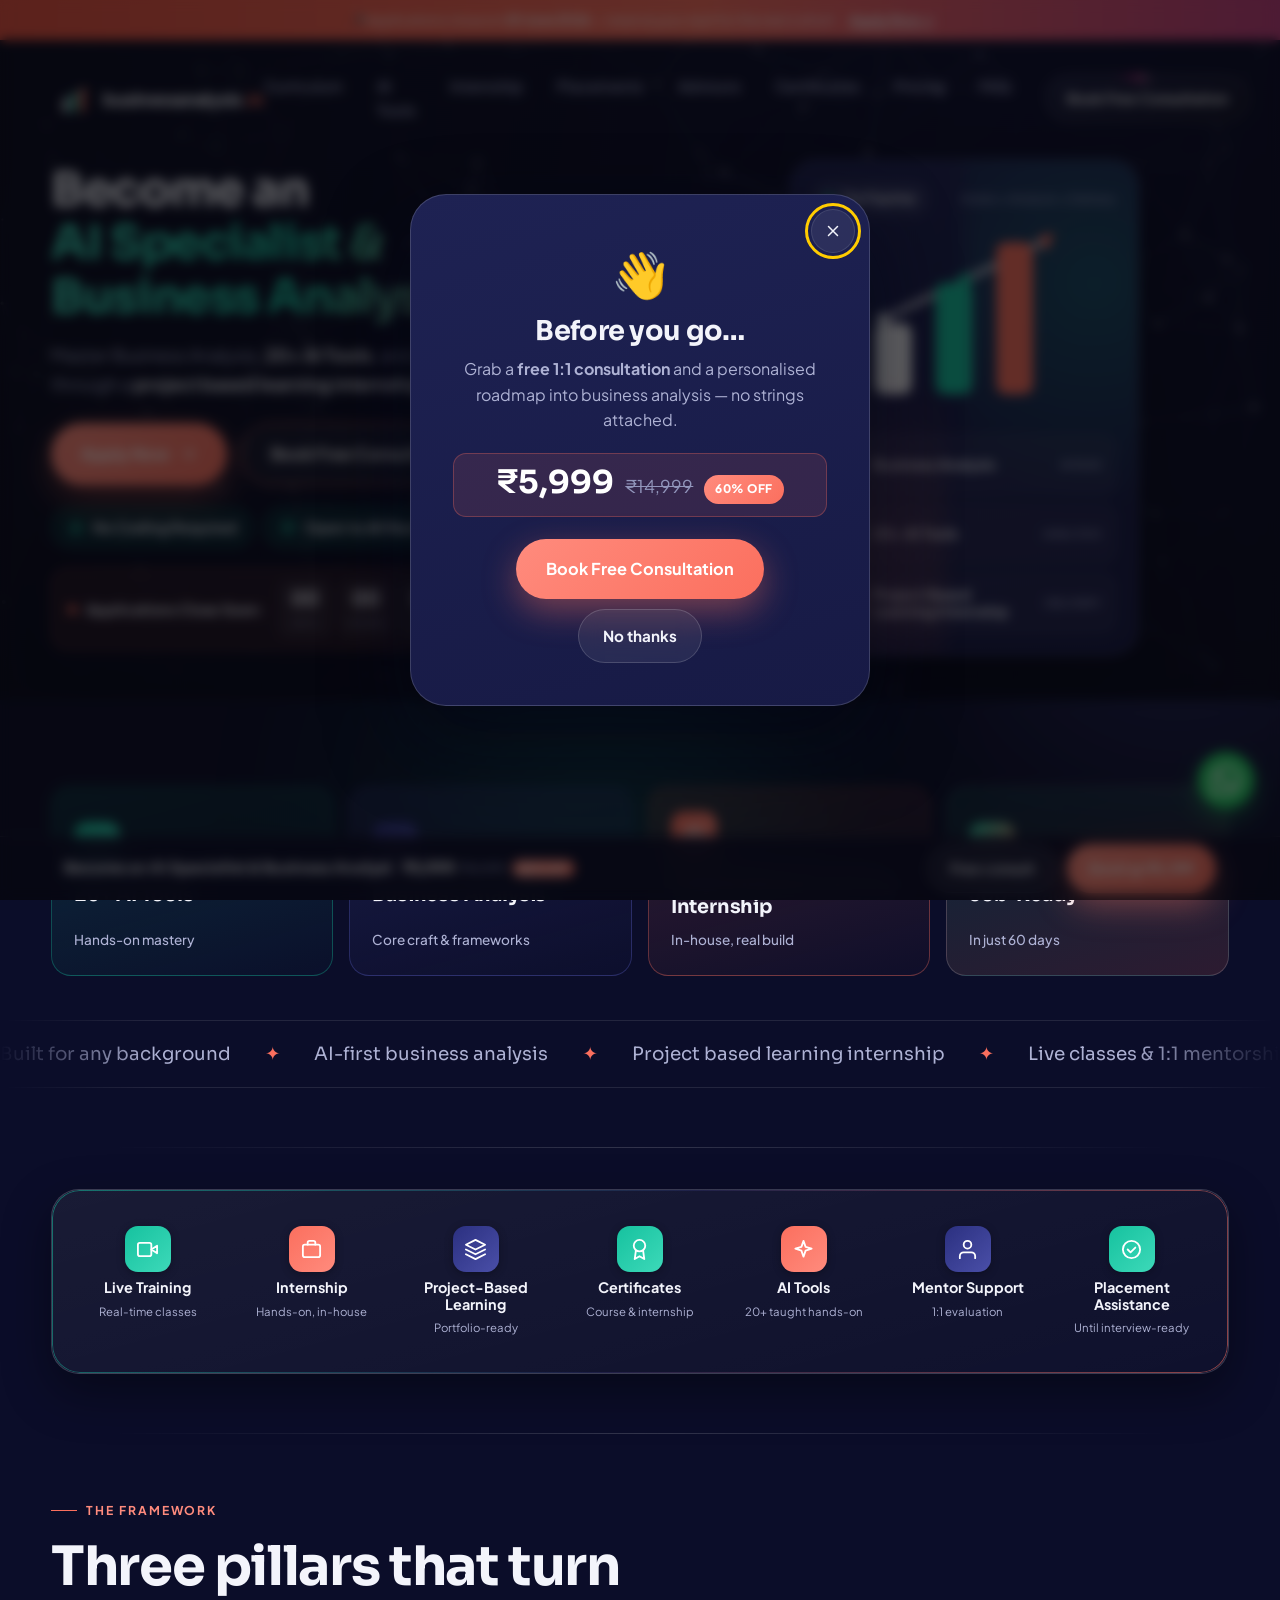
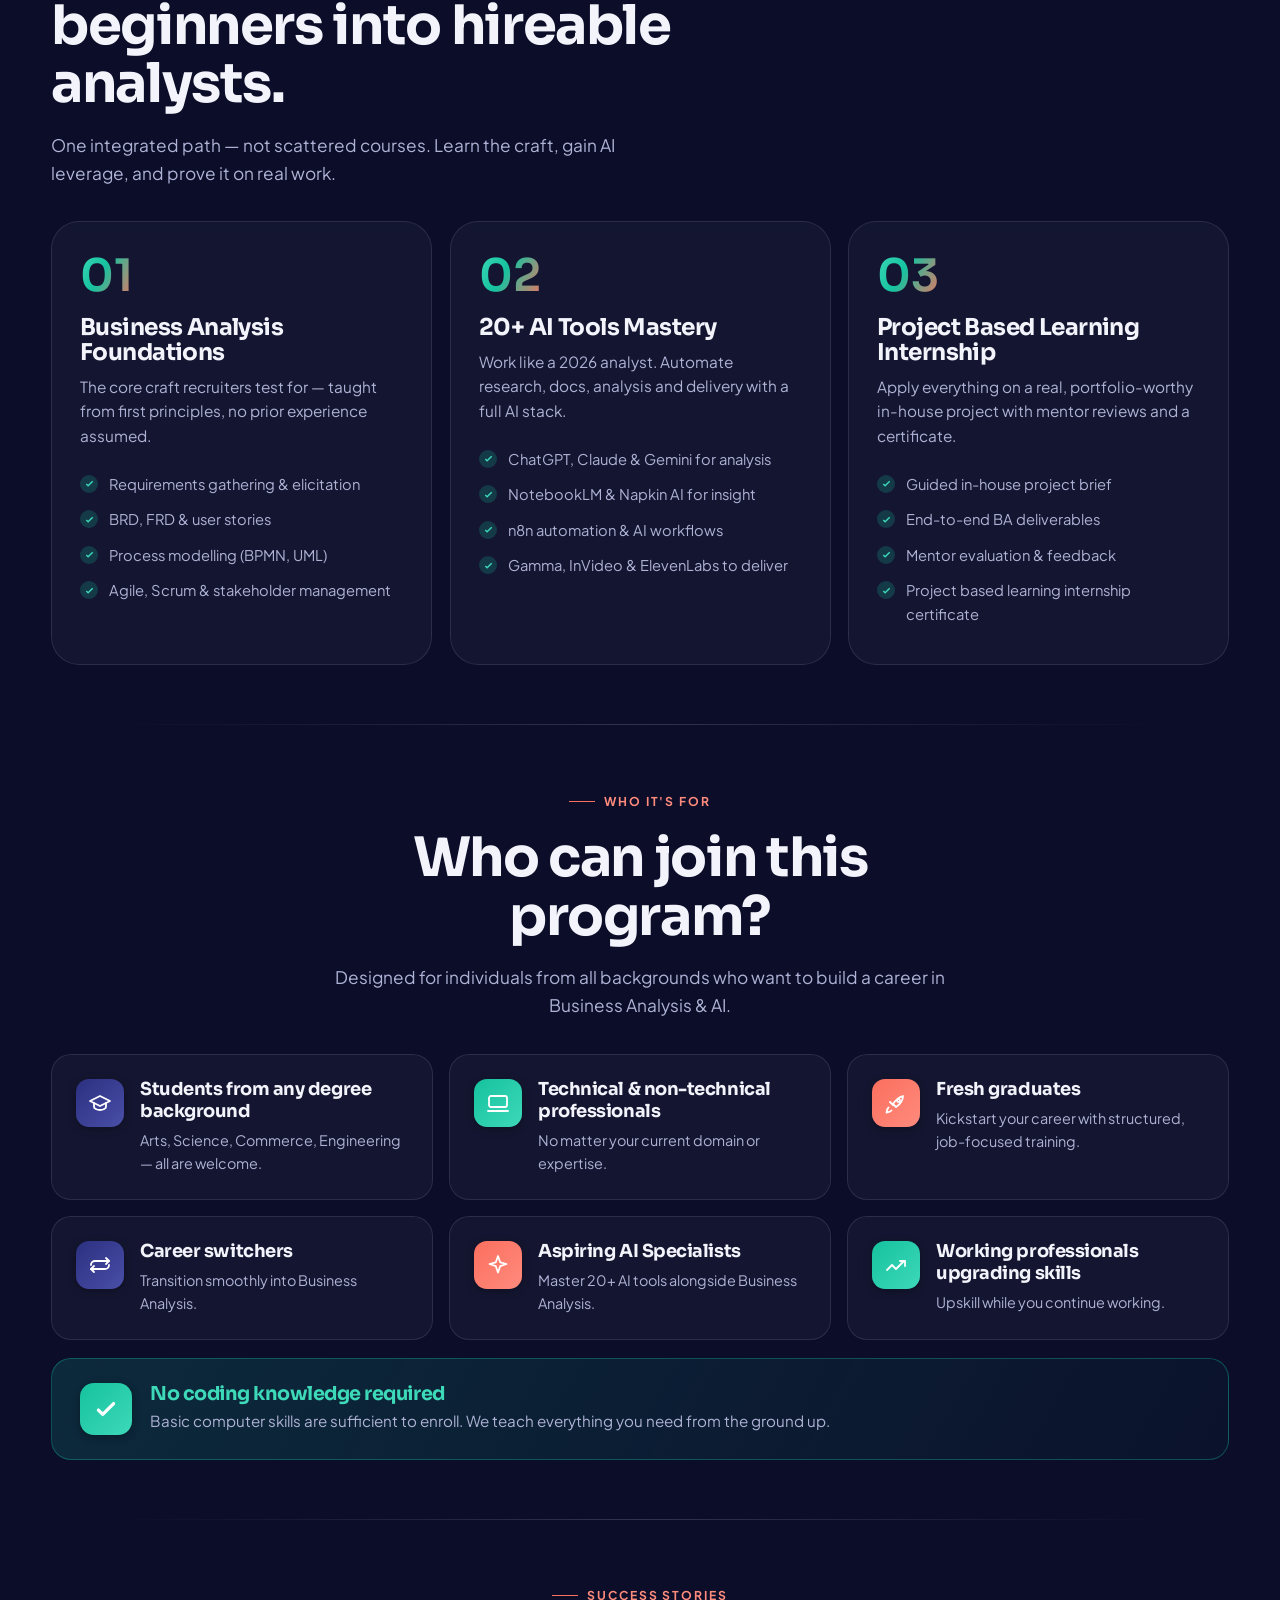
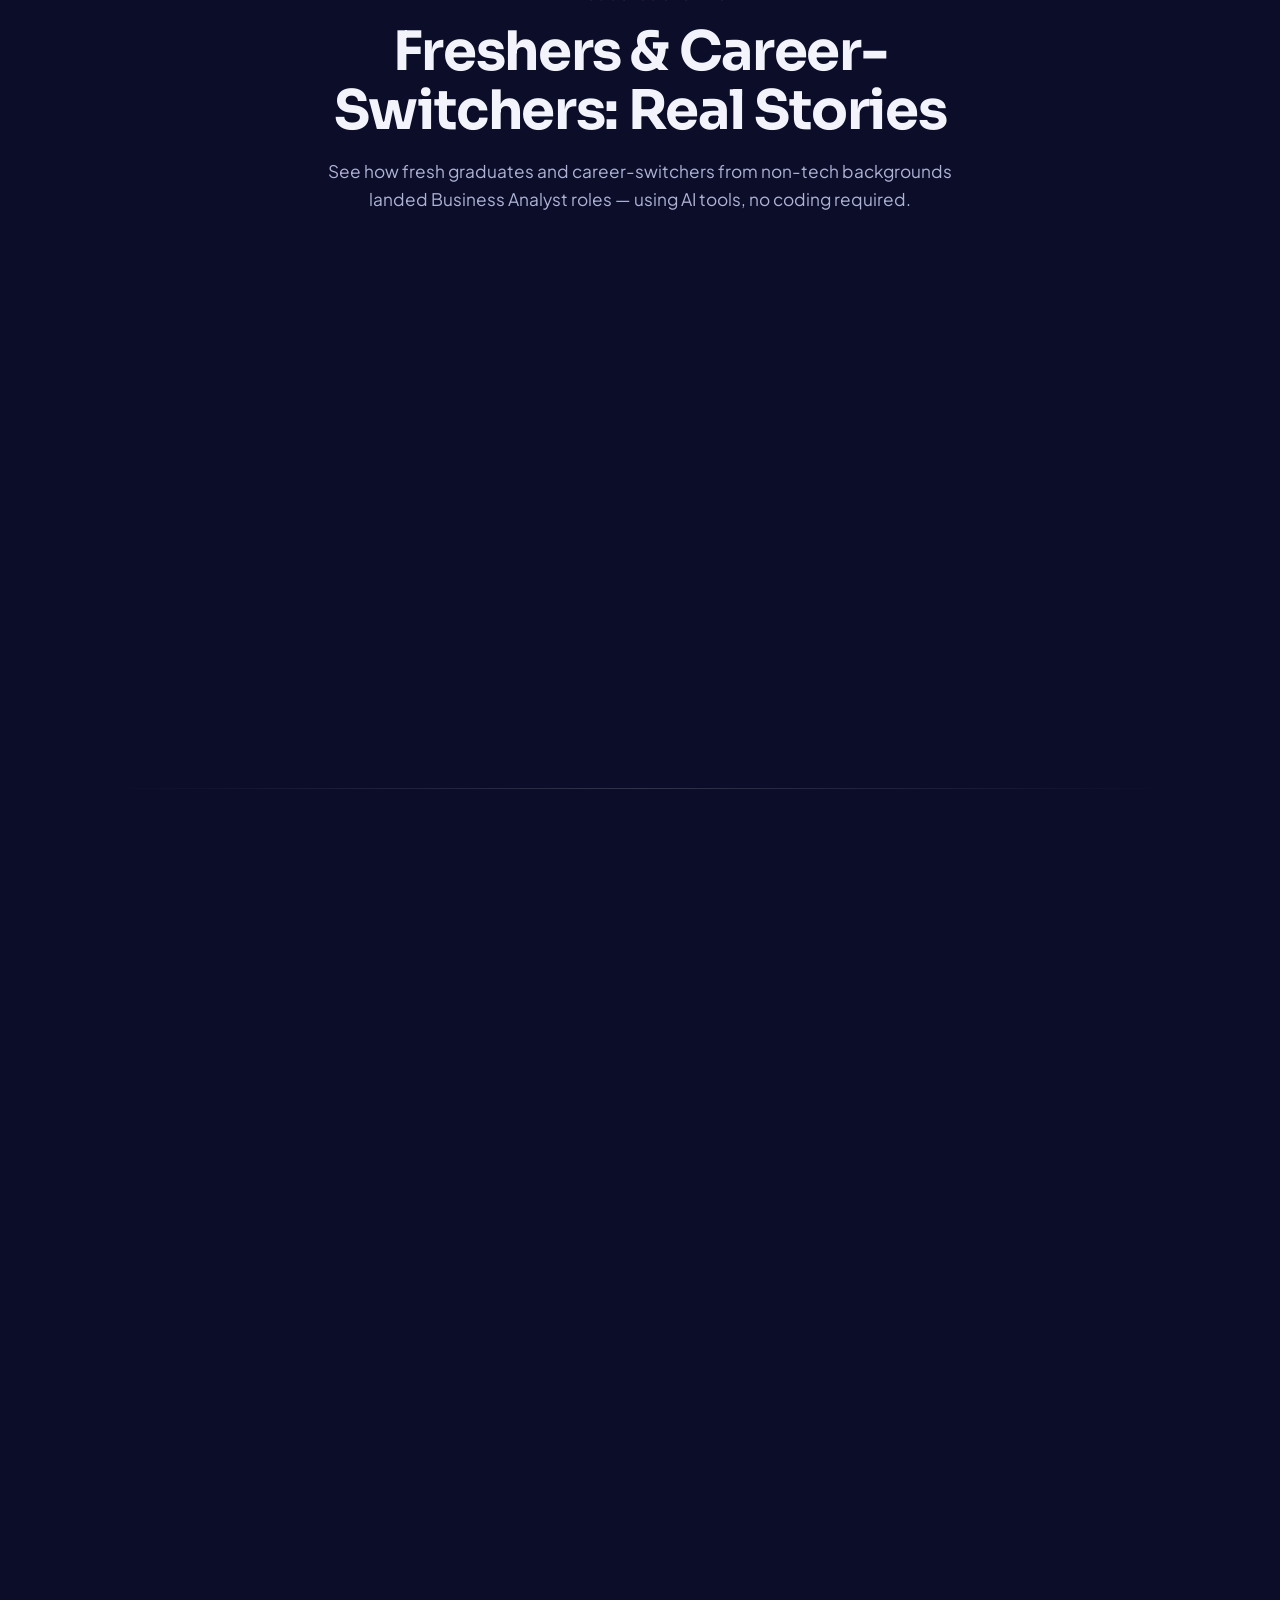
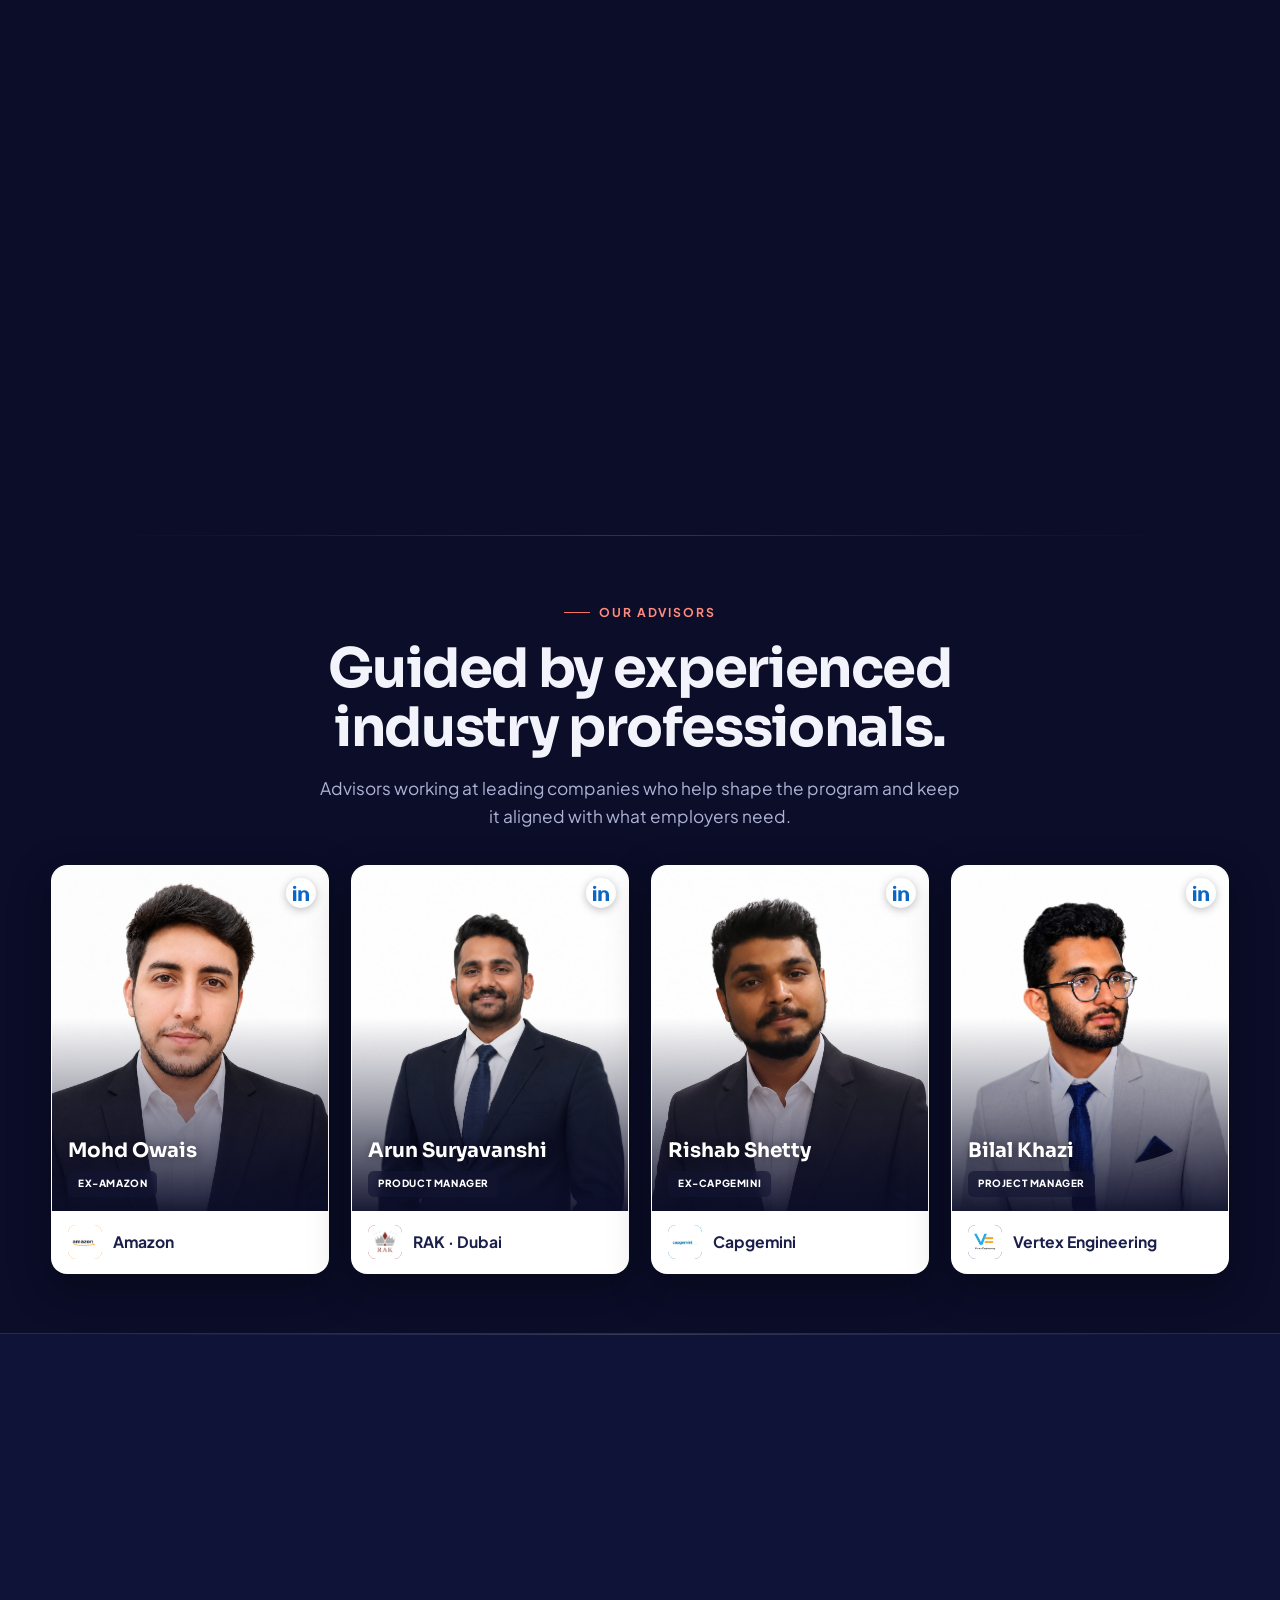
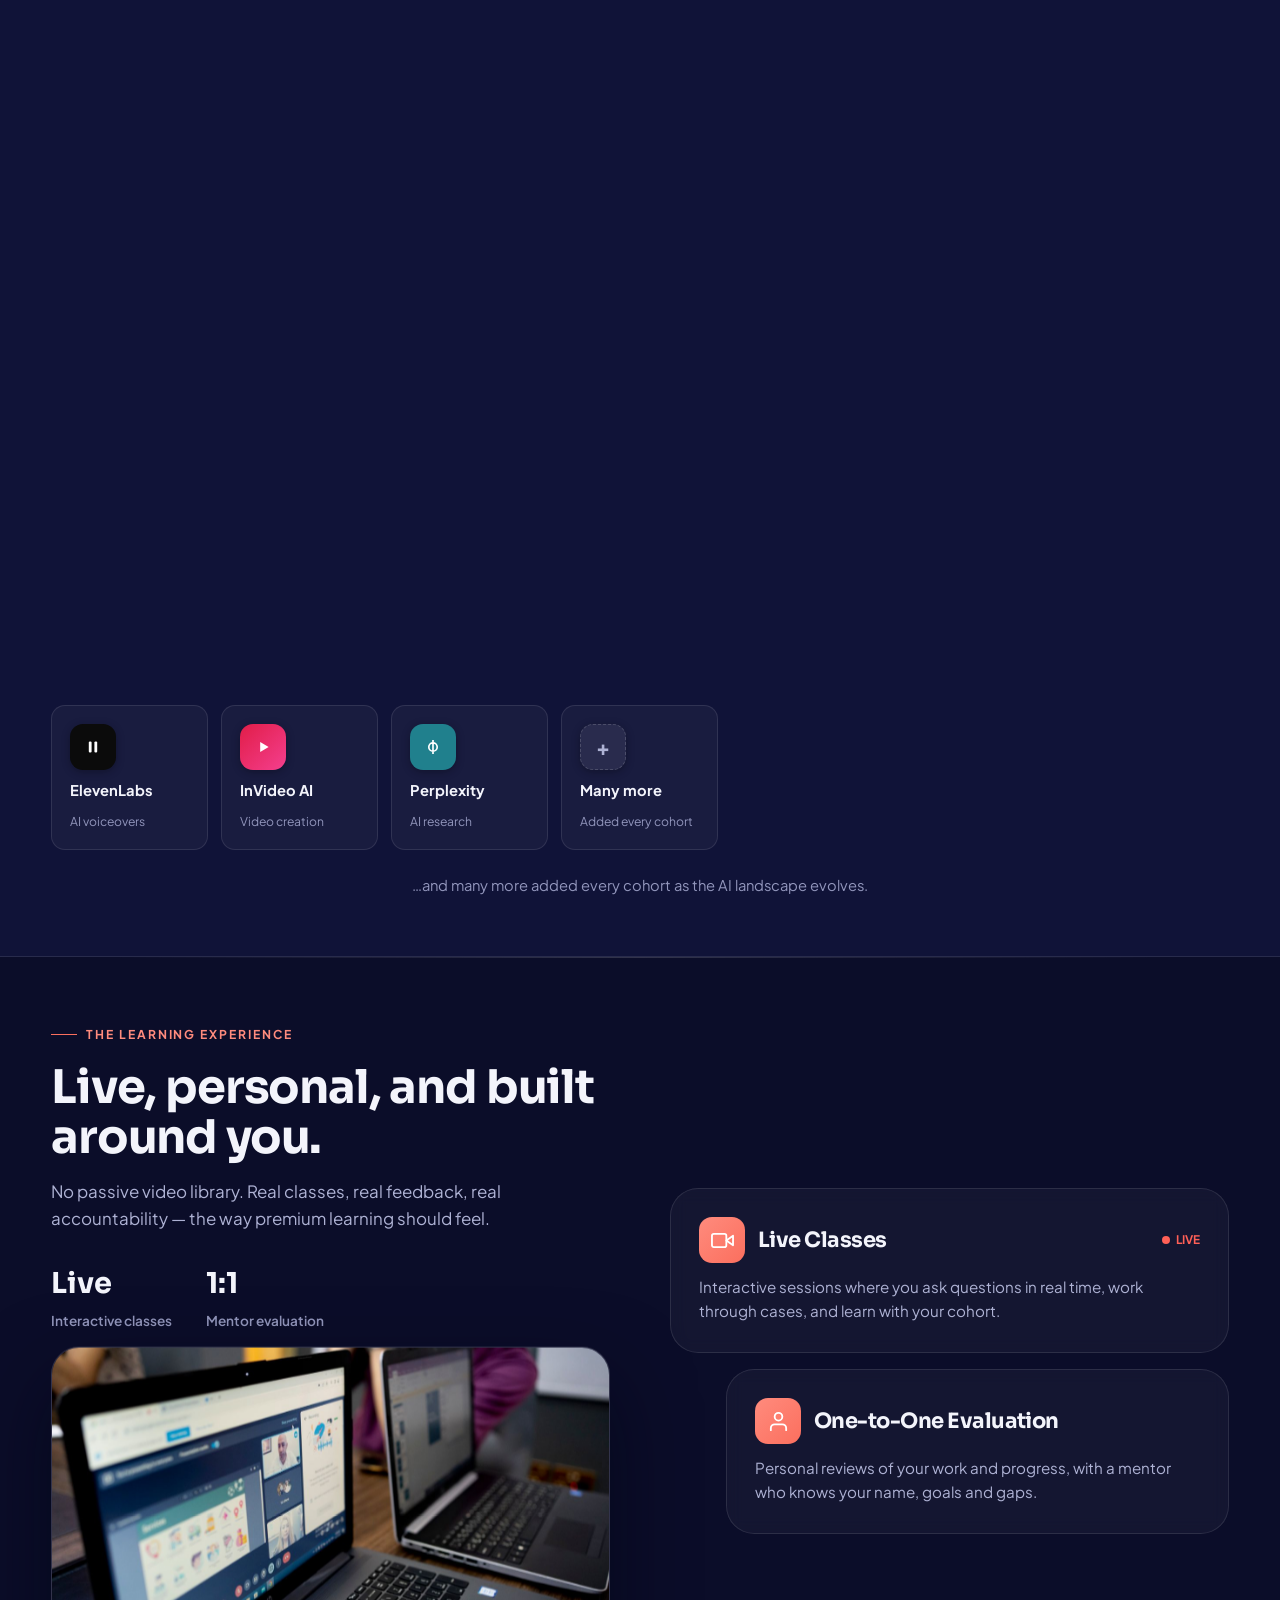
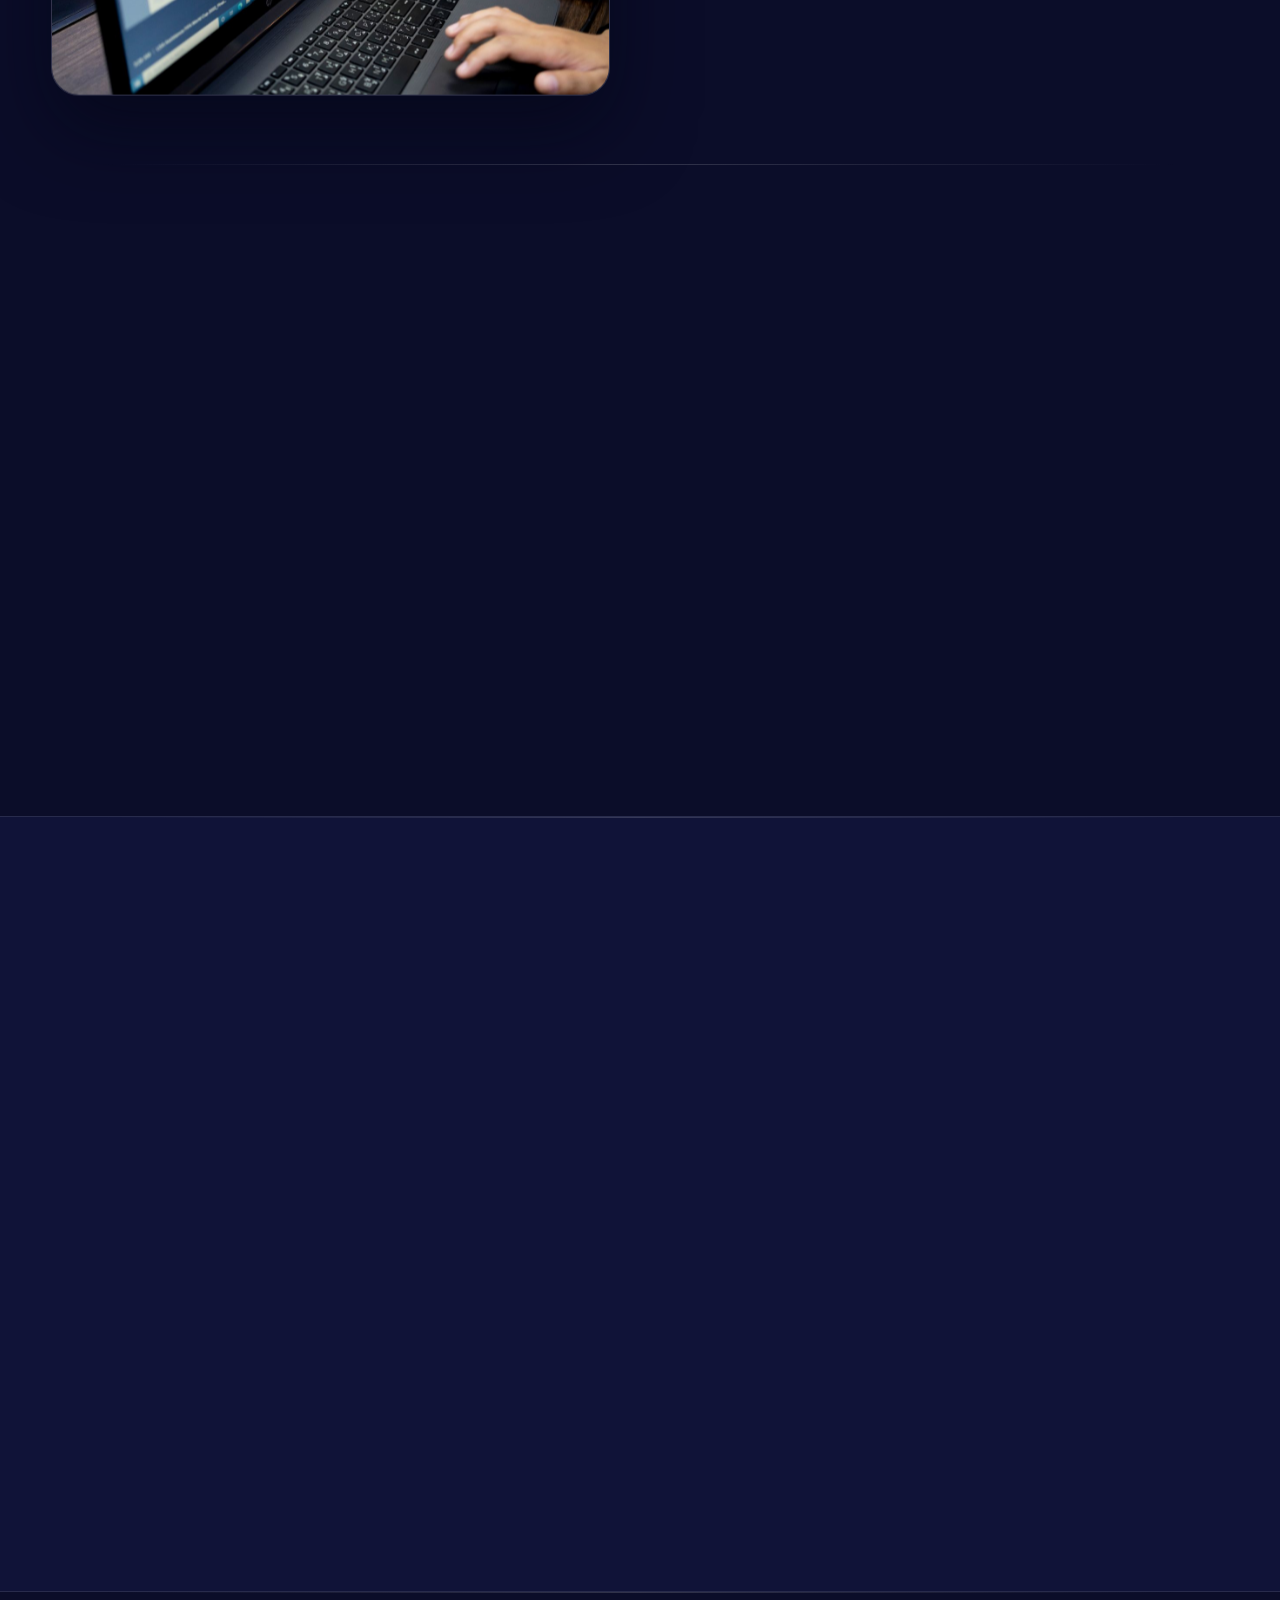
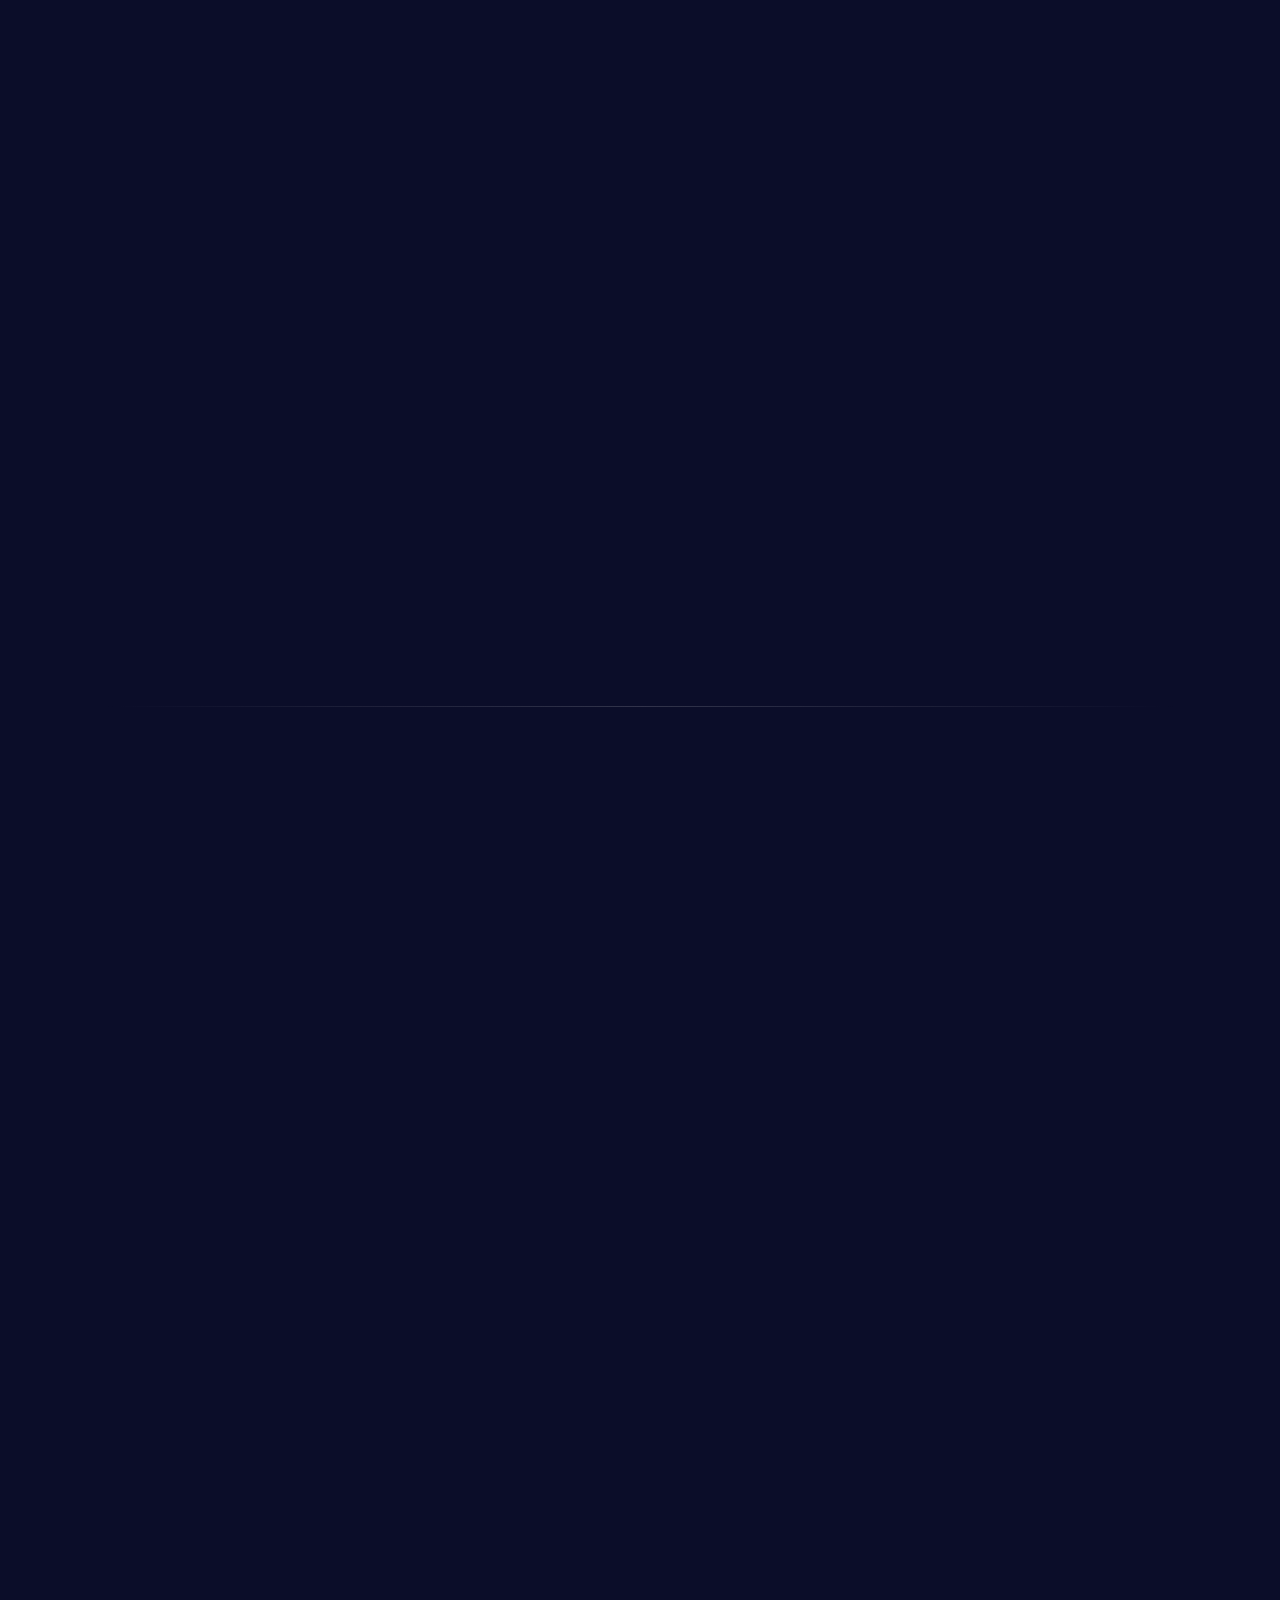
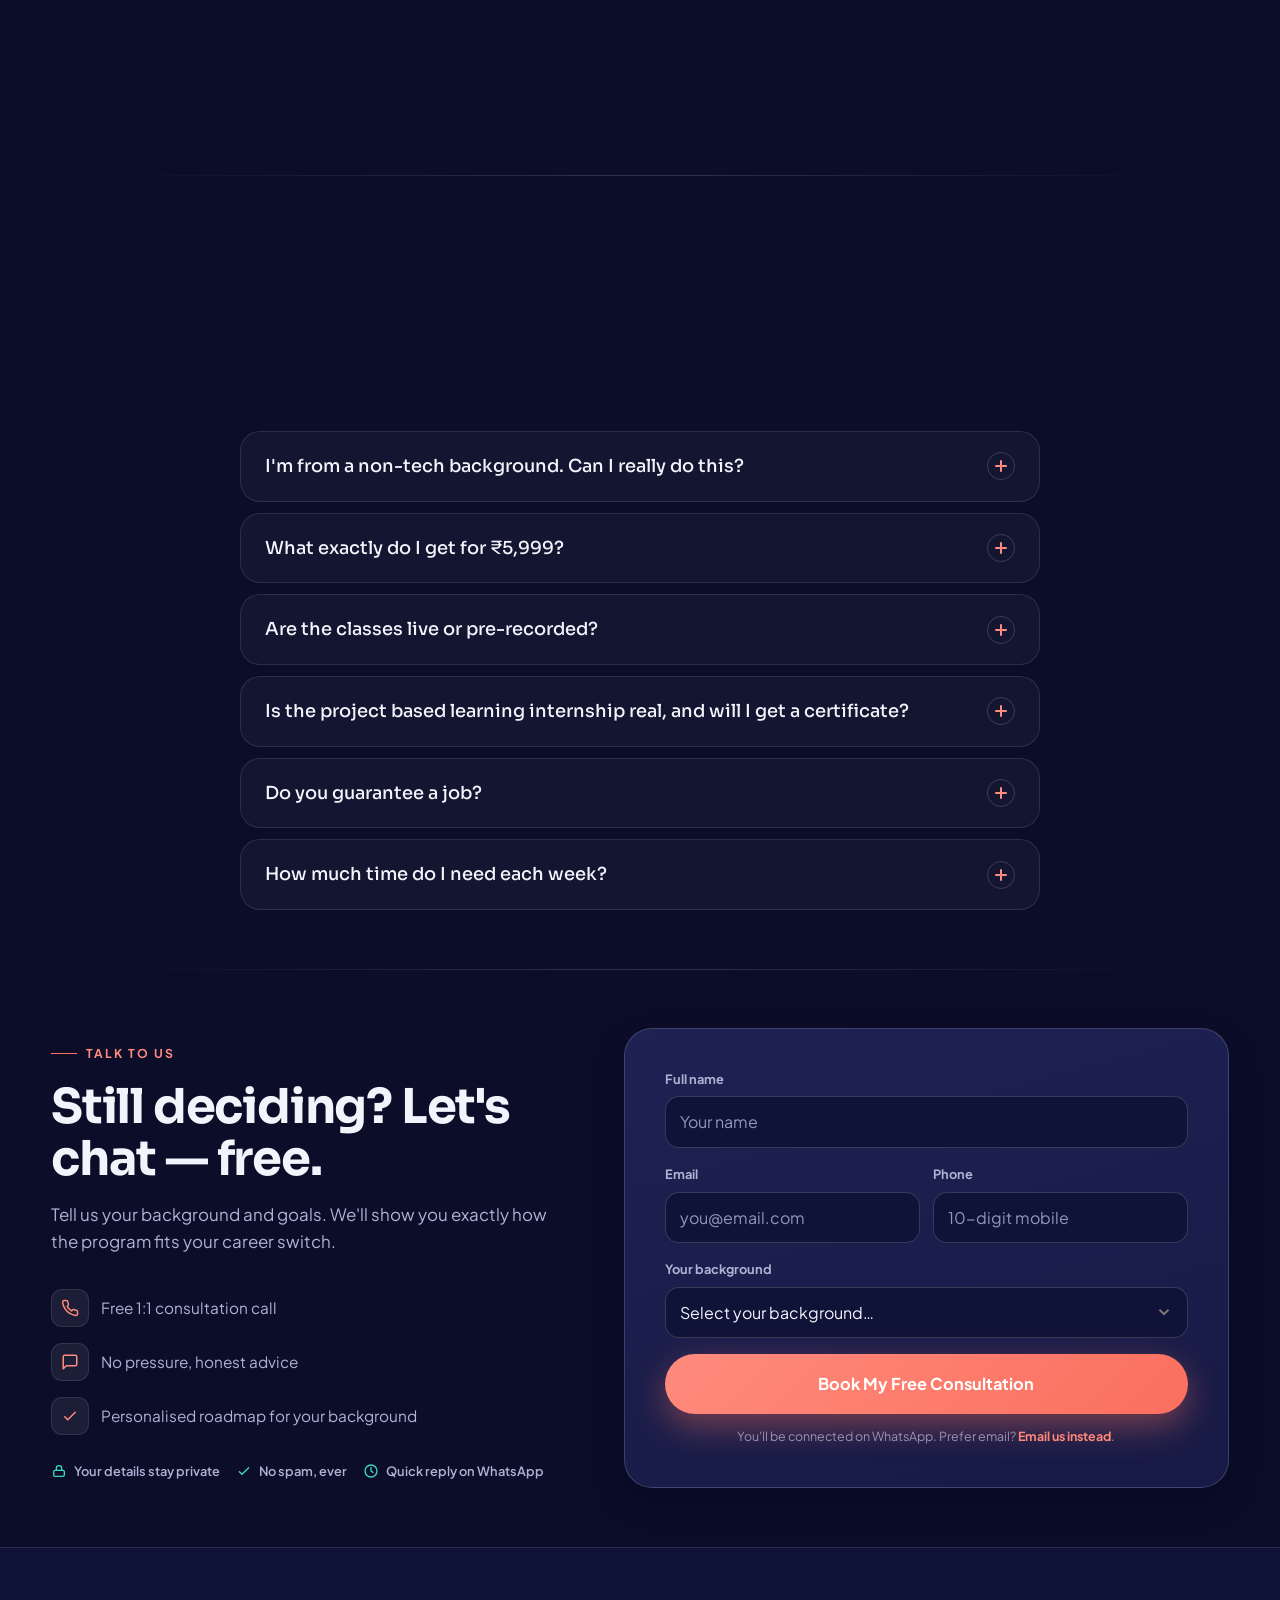
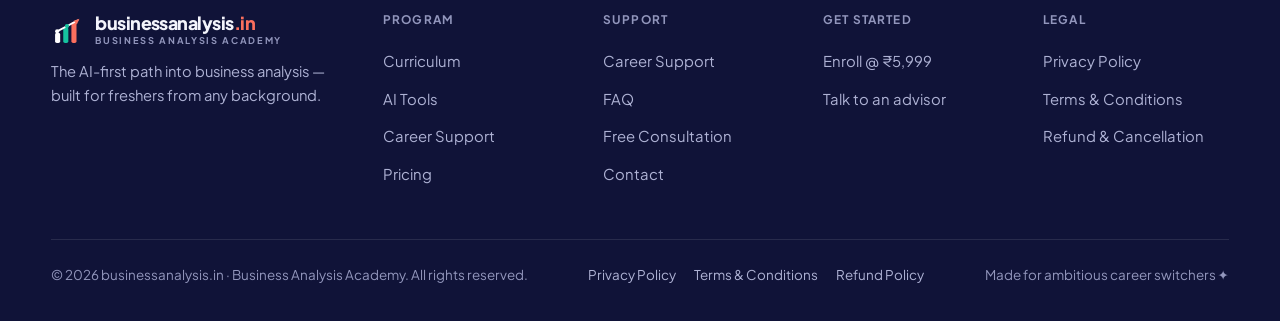
==== commit ffb09682: "Add files via upload" ====
--- a/index.html
+++ b/index.html
@@ -871,7 +871,7 @@
 
 <!-- ===================== STICKY CTA ===================== -->
 <div class="sticky-cta" id="stickyCta">
-  <div class="sc-text"><b>Become an AI Business Analyst</b><span>All-inclusive · ₹5,999 · Career support</span></div>
+  <div class="sc-text"><b>Become an AI Specialist &amp; Business Analyst</b><span class="sc-price"><b class="scp-now">₹5,999</b> <s class="scp-was">₹14,999</s> <i class="scp-save">60% OFF</i></span></div>
   <div class="sc-actions">
     <button class="btn btn-ghost btn-sm js-consult">Free consult</button>
     <button class="btn btn-primary btn-sm js-apply">Enroll @ ₹5,999</button>
@@ -973,7 +973,11 @@
     <div class="exit-emoji">👋</div>
     <h3 id="exitTitle">Before you go…</h3>
     <p>Grab a <strong>free 1:1 consultation</strong> and a personalised roadmap into business analysis — no strings attached.</p>
-    <span class="exit-offer">Launch price: ₹5,999 (60% off)</span>
+    <div class="exit-price">
+      <span class="ep-now">₹5,999</span>
+      <span class="ep-was">₹14,999</span>
+      <span class="ep-save">60% OFF</span>
+    </div>
     <div class="exit-actions">
       <button class="btn btn-primary btn-lg js-consult">Book Free Consultation</button>
       <button class="btn btn-ghost" data-close>No thanks</button>
--- a/assets/css/styles.css
+++ b/assets/css/styles.css
@@ -659,12 +659,17 @@
 .wa-float:has(~ .sticky-cta.show){bottom:92px}
 
 .sticky-cta{position:fixed;left:0;right:0;bottom:0;z-index:90;display:flex;align-items:center;justify-content:space-between;gap:16px;
-  padding:11px max(5%,16px);padding-bottom:calc(11px + env(safe-area-inset-bottom));
+  padding:7px max(5%,16px);padding-bottom:calc(7px + env(safe-area-inset-bottom));
   background:rgba(11,13,41,.92);backdrop-filter:blur(16px);border-top:1px solid var(--line);
   transform:translateY(120%);transition:transform .45s var(--ease)}
 .sticky-cta.show{transform:none}
-.sc-text b{font-family:var(--serif);font-size:1.02rem;display:block}
+.sc-text{display:flex;align-items:baseline;gap:10px;min-width:0;overflow:hidden}
+.sc-text b{font-family:var(--serif);font-size:.92rem;white-space:nowrap;overflow:hidden;text-overflow:ellipsis;flex-shrink:1;min-width:0}
 .sc-text span{font-size:.78rem;color:var(--muted)}
+.sc-price{white-space:nowrap;flex-shrink:0}
+.scp-now{color:#fff;font-weight:700}
+.scp-was{color:var(--muted);text-decoration:line-through;margin-left:3px}
+.scp-save{font-style:normal;color:#fff;background:var(--grad-warm);font-weight:800;font-size:.66rem;letter-spacing:.03em;padding:2px 7px;border-radius:999px;margin-left:5px;vertical-align:middle}
 .sc-actions{display:flex;gap:9px}
 
 .overlay{position:fixed;inset:0;z-index:200;background:rgba(5,5,8,.62);backdrop-filter:blur(6px);
@@ -686,8 +691,11 @@
 .exit-emoji{font-size:2.8rem;margin-bottom:8px}
 .modal-exit h3{font-size:1.7rem}
 .modal-exit p{color:var(--ink-soft);margin:10px 0 20px}
-.exit-offer{display:inline-block;font-family:var(--serif);font-size:1.25rem;color:var(--orange-2);
-  background:rgba(251,111,94,.14);border:1px solid rgba(251,111,94,.3);padding:9px 20px;border-radius:13px;margin-bottom:22px}
+.exit-price{display:flex;align-items:baseline;justify-content:center;gap:11px;flex-wrap:wrap;
+  background:rgba(251,111,94,.12);border:1px solid rgba(251,111,94,.3);padding:12px 20px;border-radius:13px;margin-bottom:22px}
+.exit-price .ep-now{font-family:var(--serif);font-size:2rem;font-weight:700;color:#fff;line-height:1}
+.exit-price .ep-was{font-size:1.1rem;color:var(--muted);text-decoration:line-through}
+.exit-price .ep-save{font-size:.74rem;font-weight:800;letter-spacing:.04em;color:#fff;background:var(--grad-warm);padding:5px 11px;border-radius:999px}
 .exit-actions{display:flex;gap:10px;justify-content:center;flex-wrap:wrap}
 
 /* ============================================================
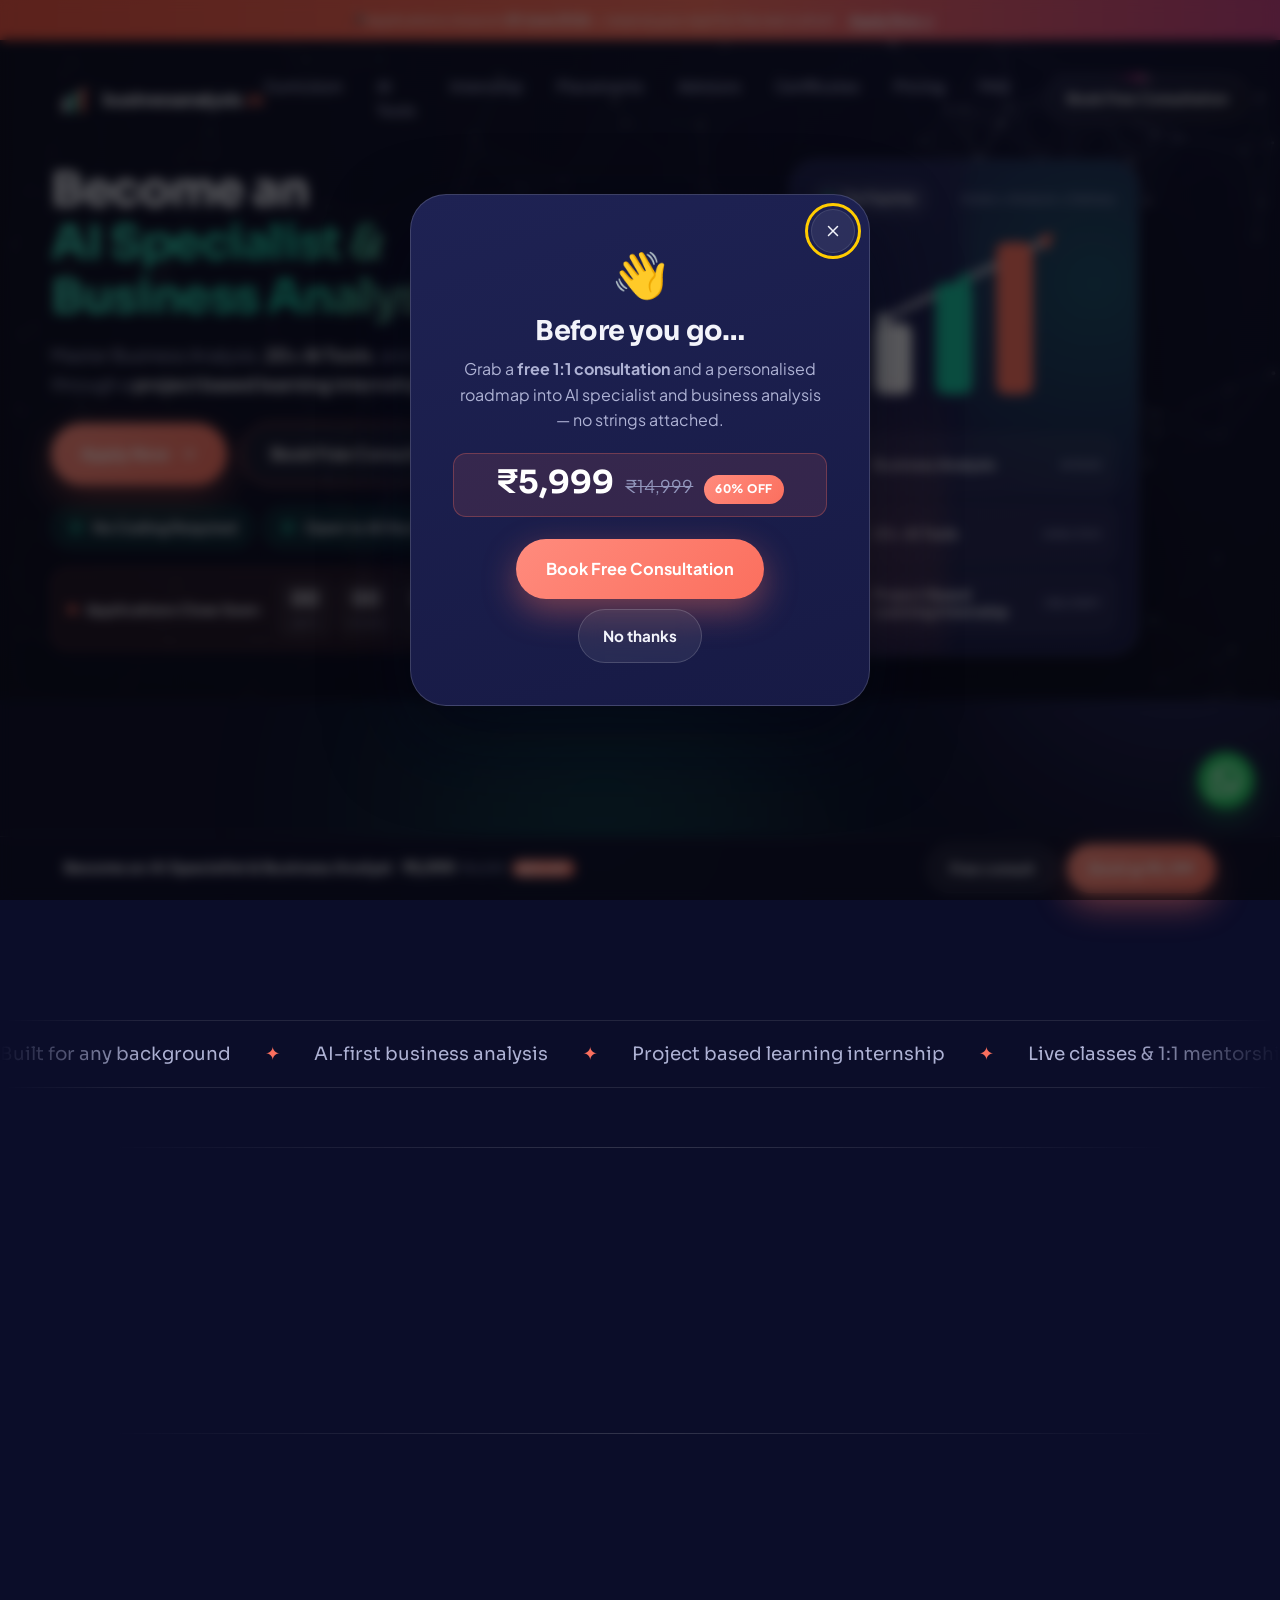
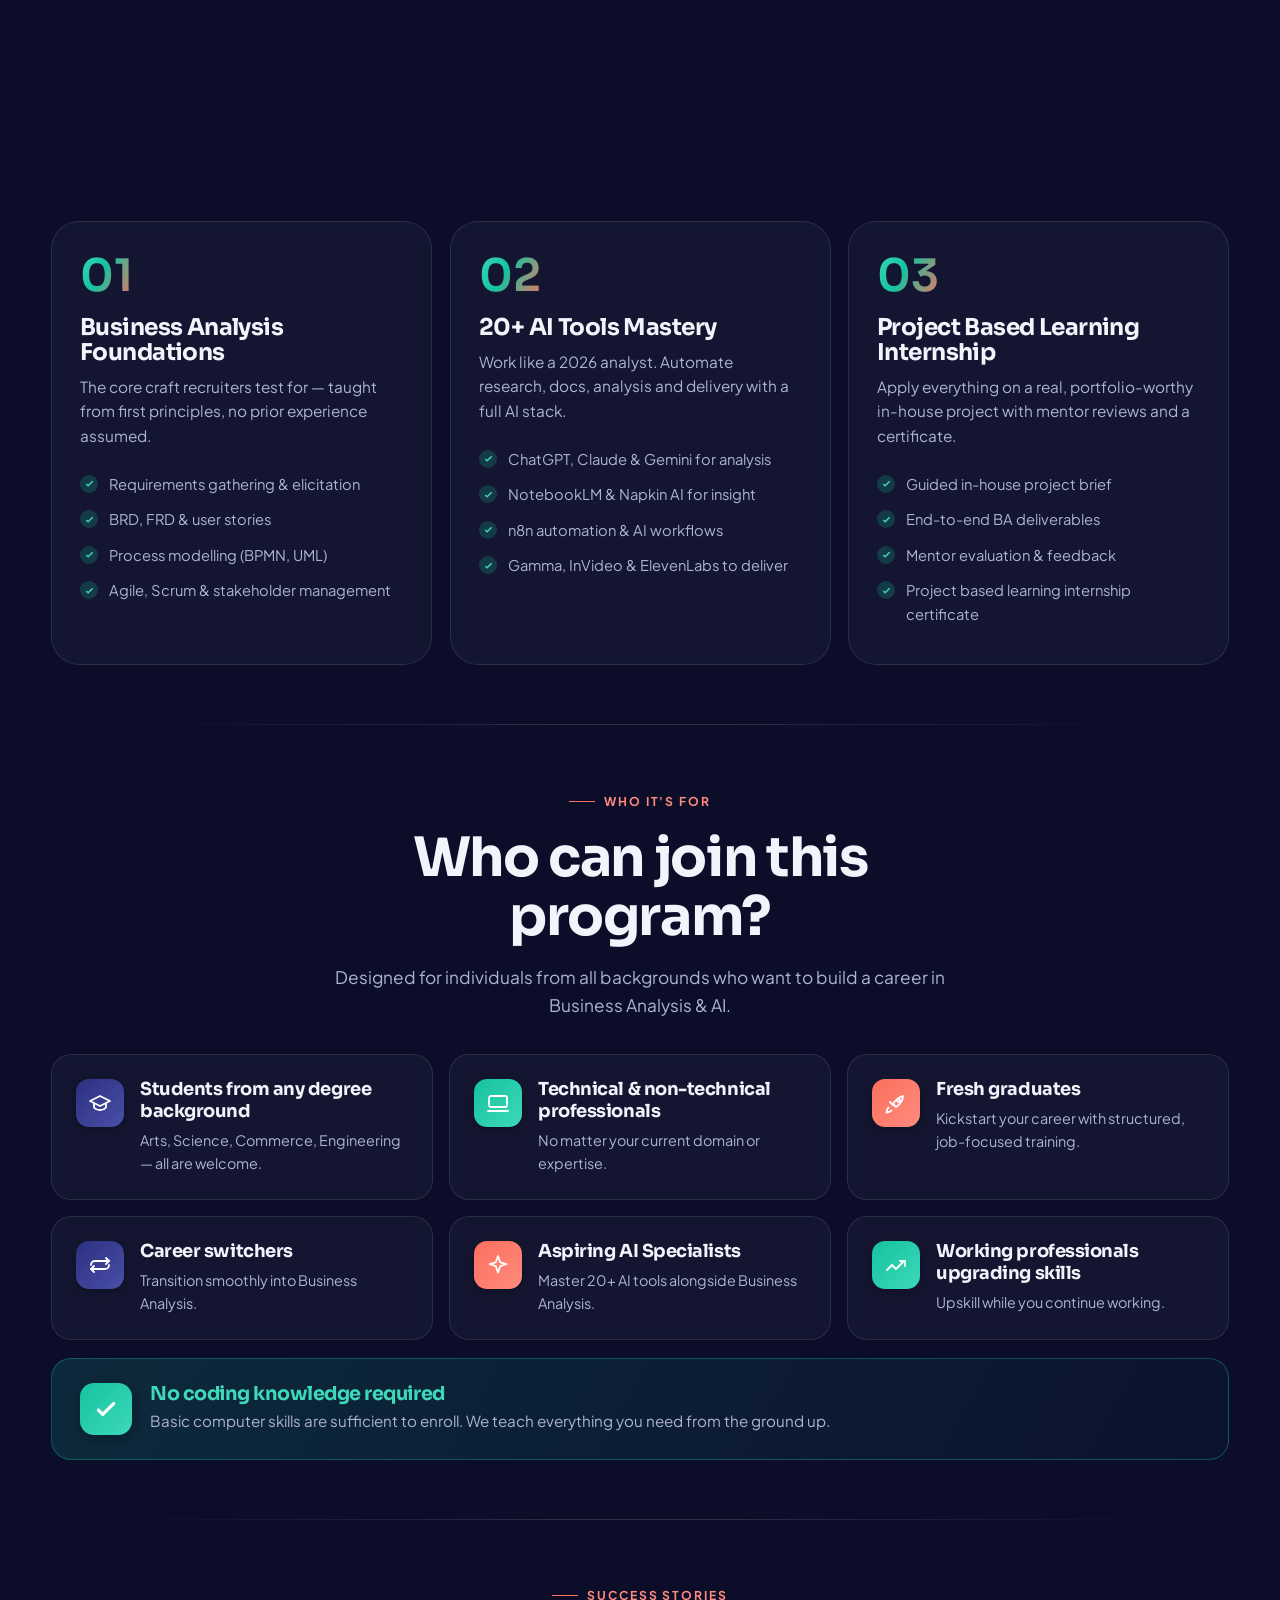
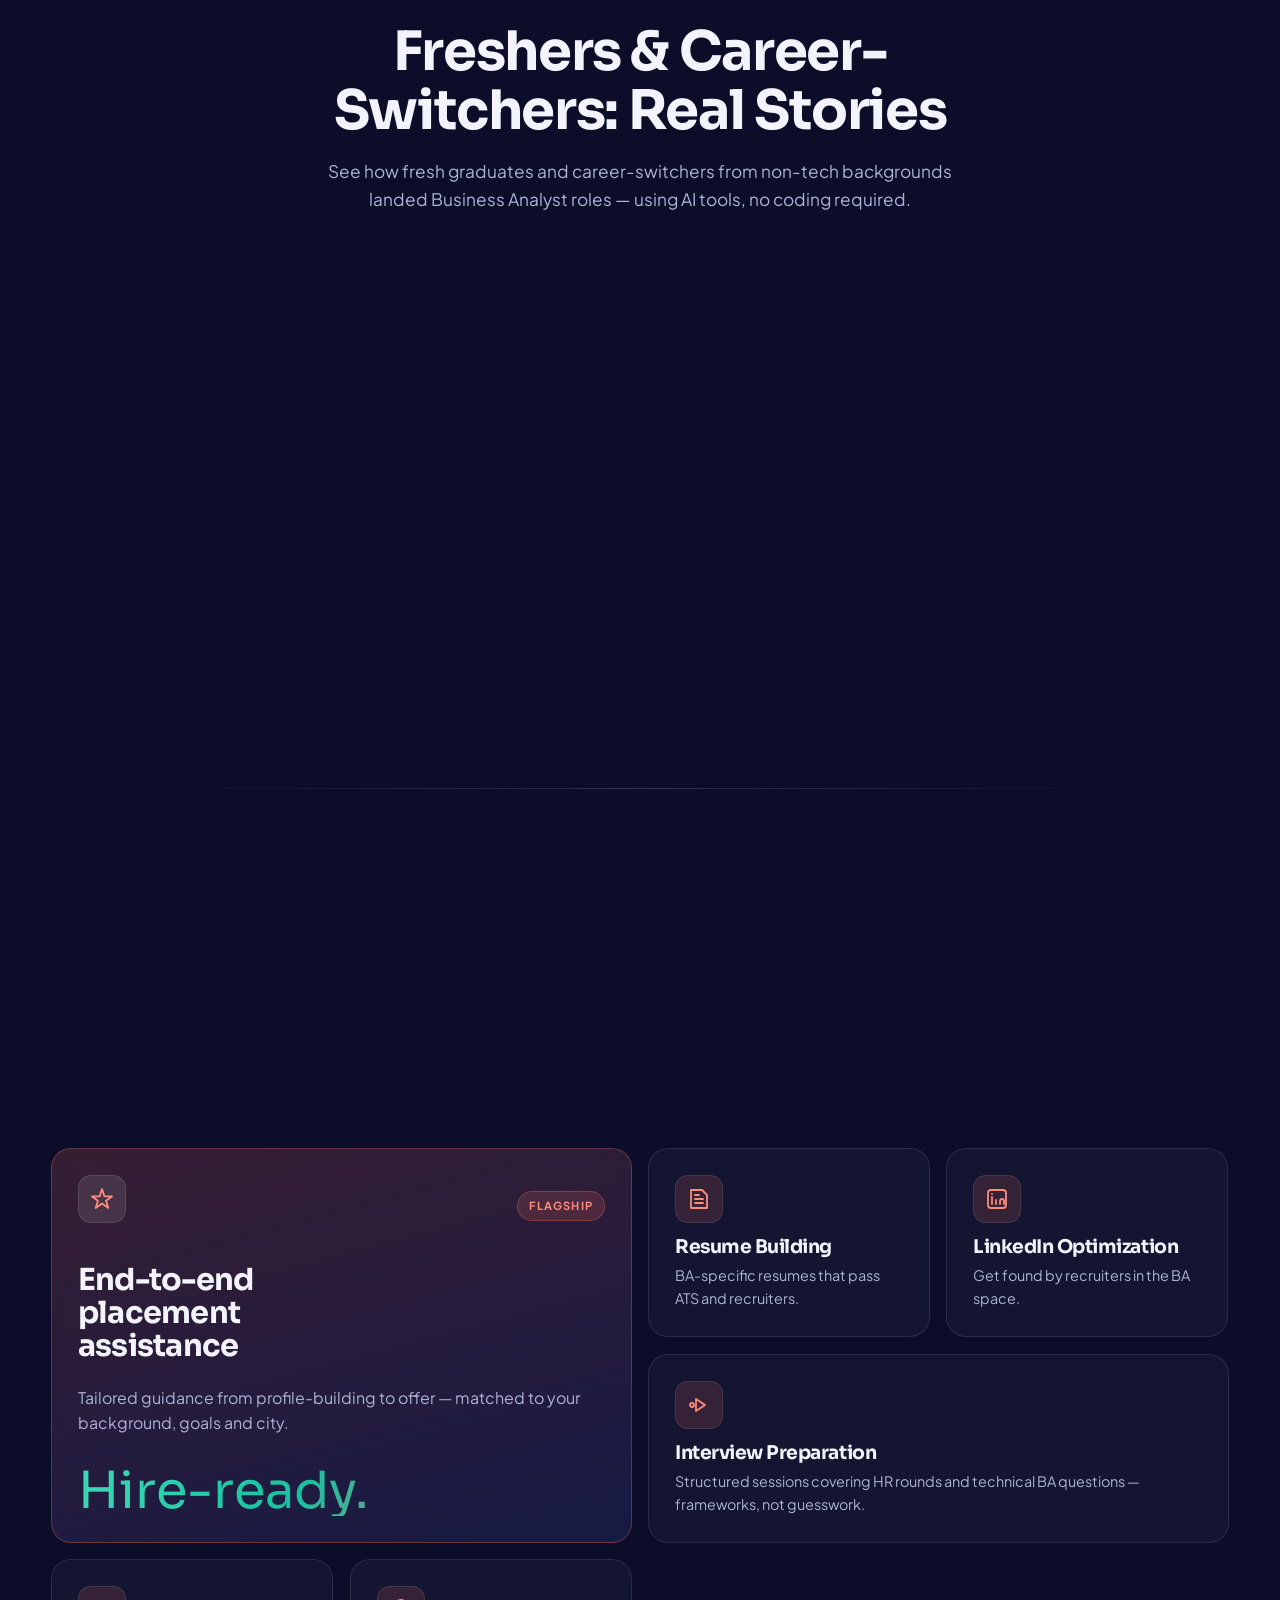
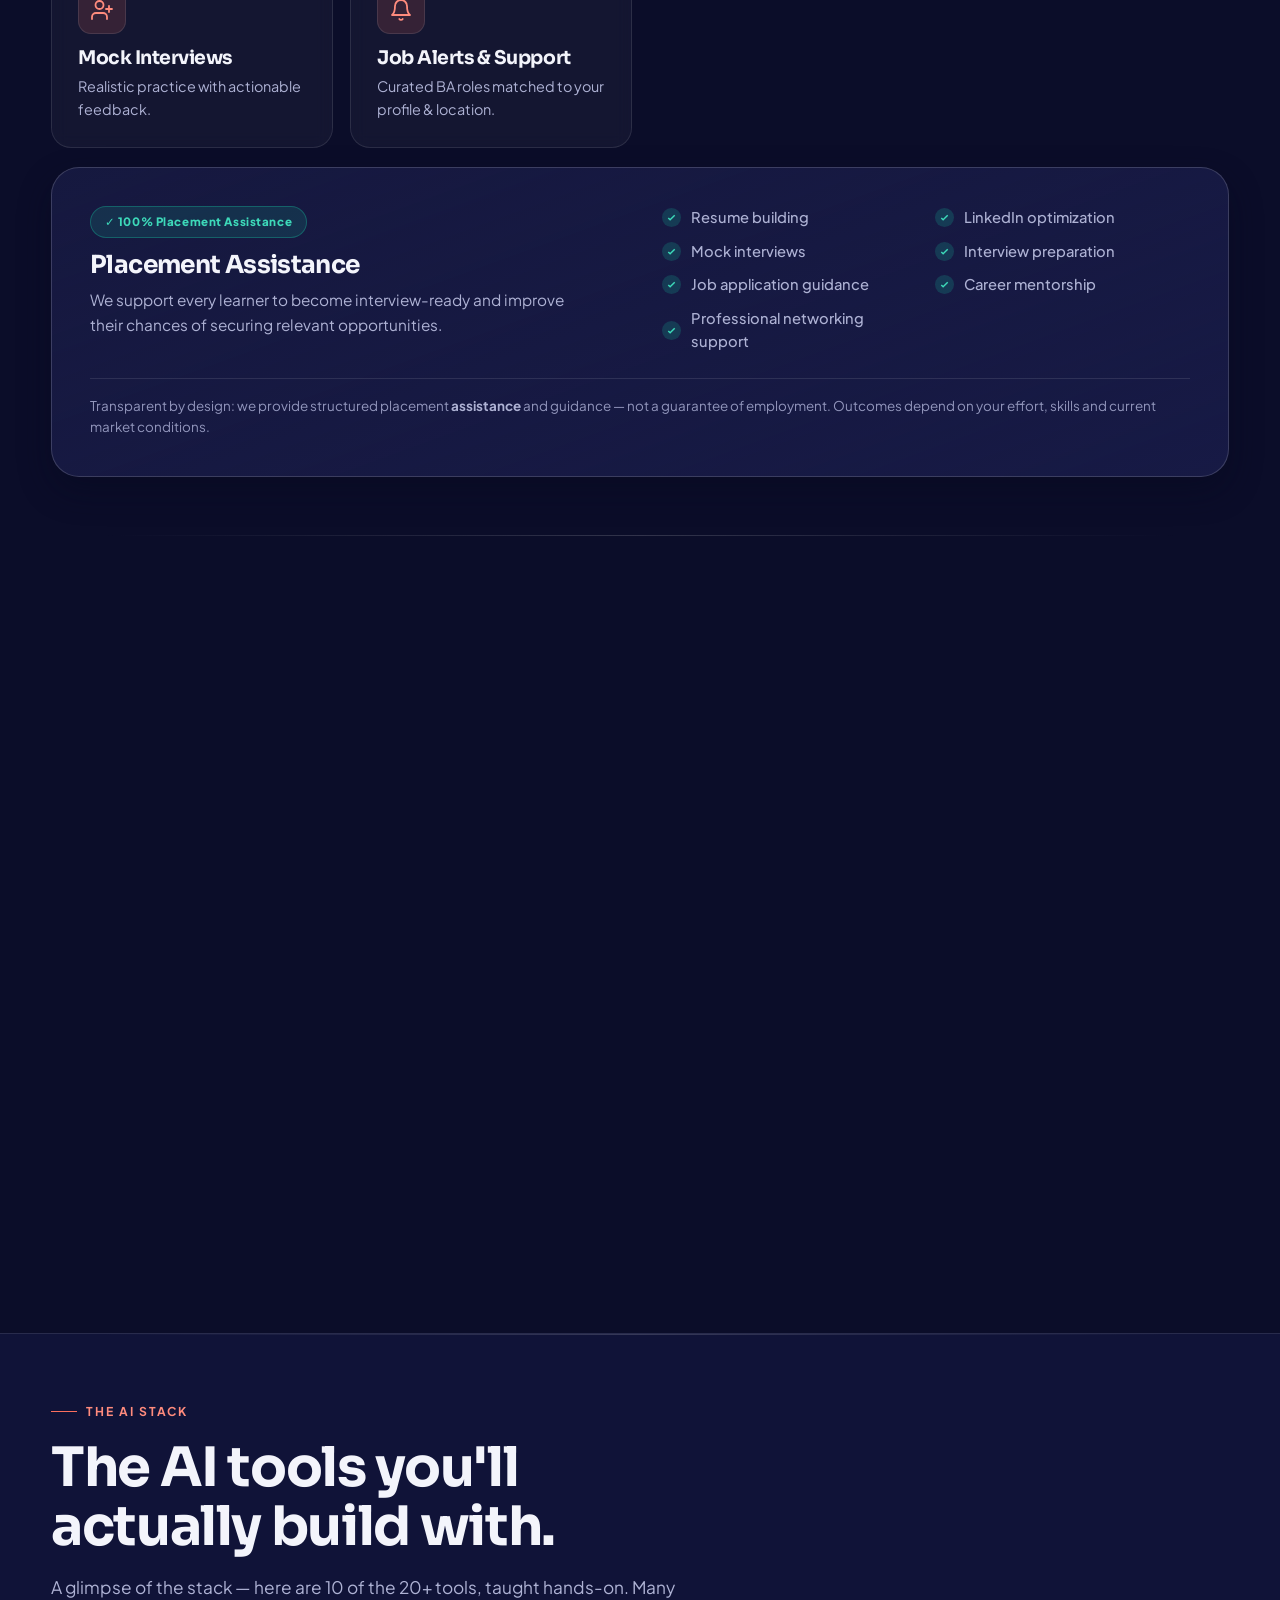
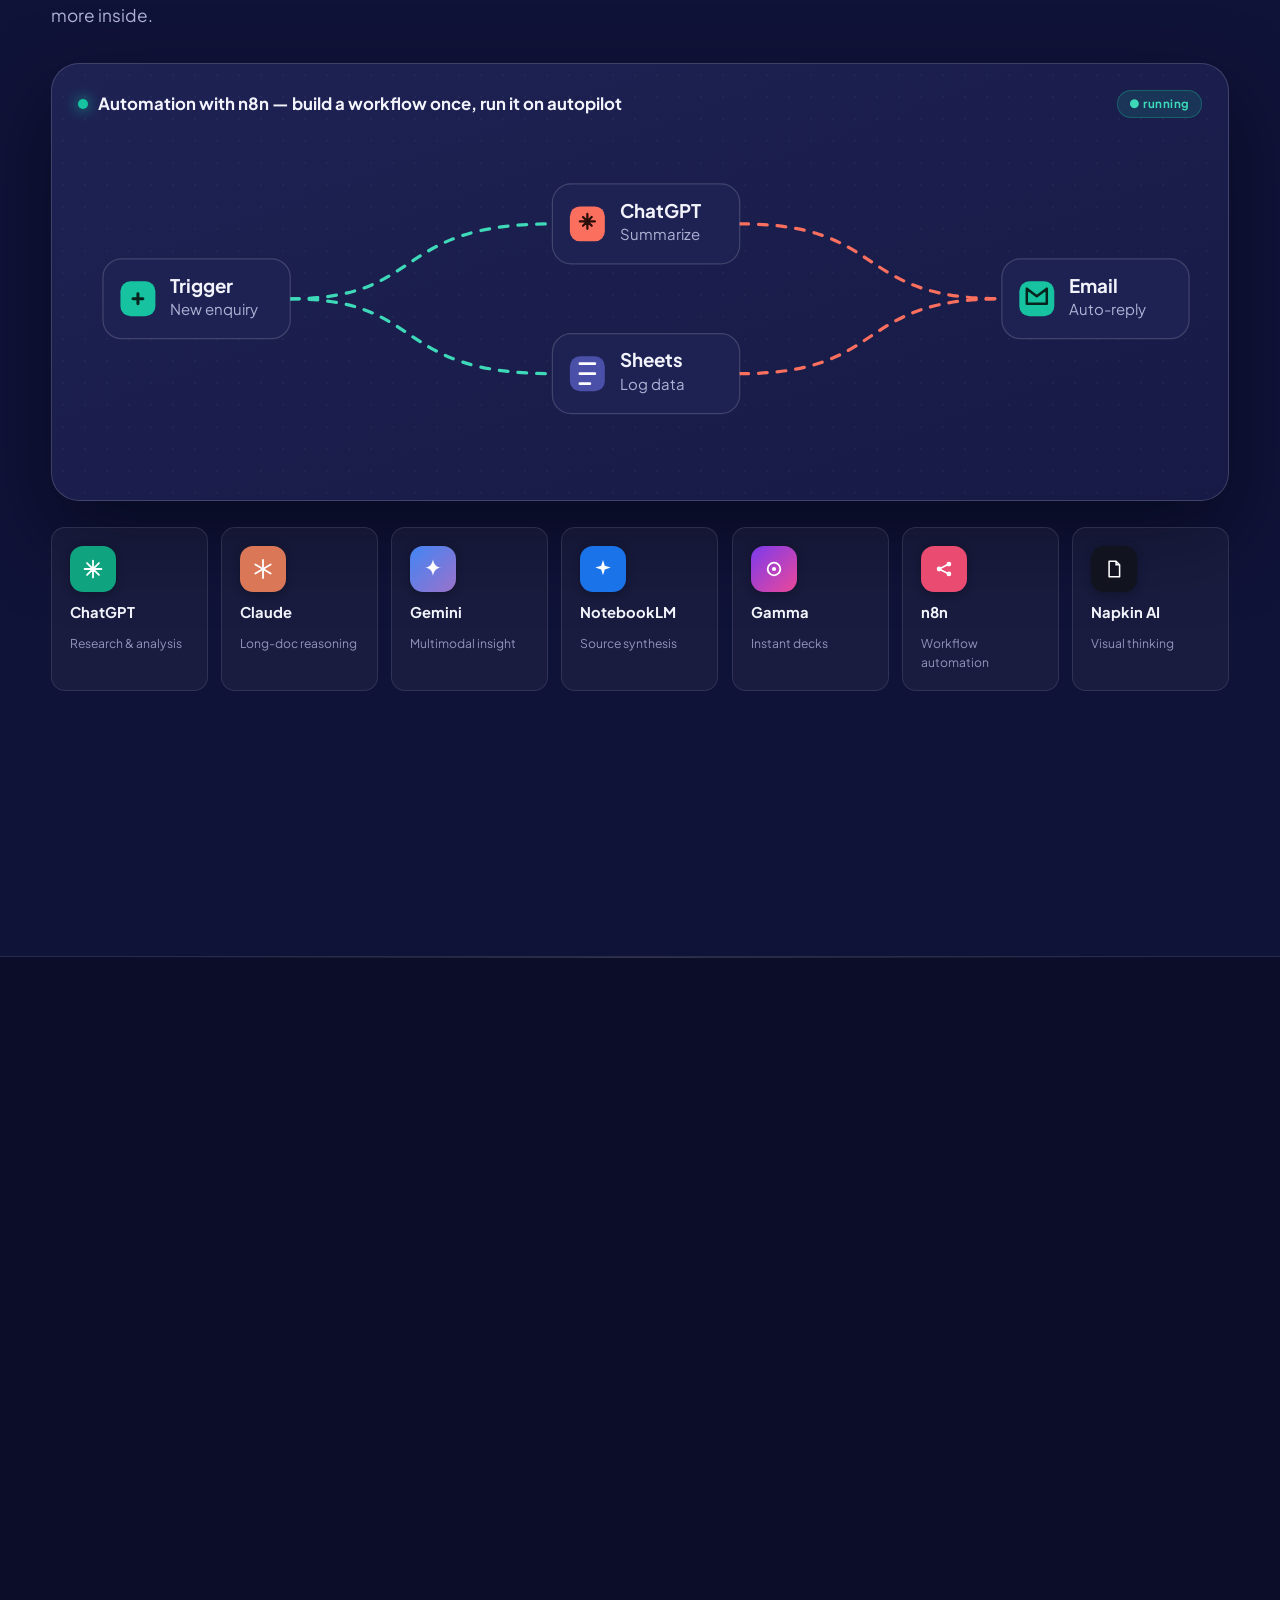
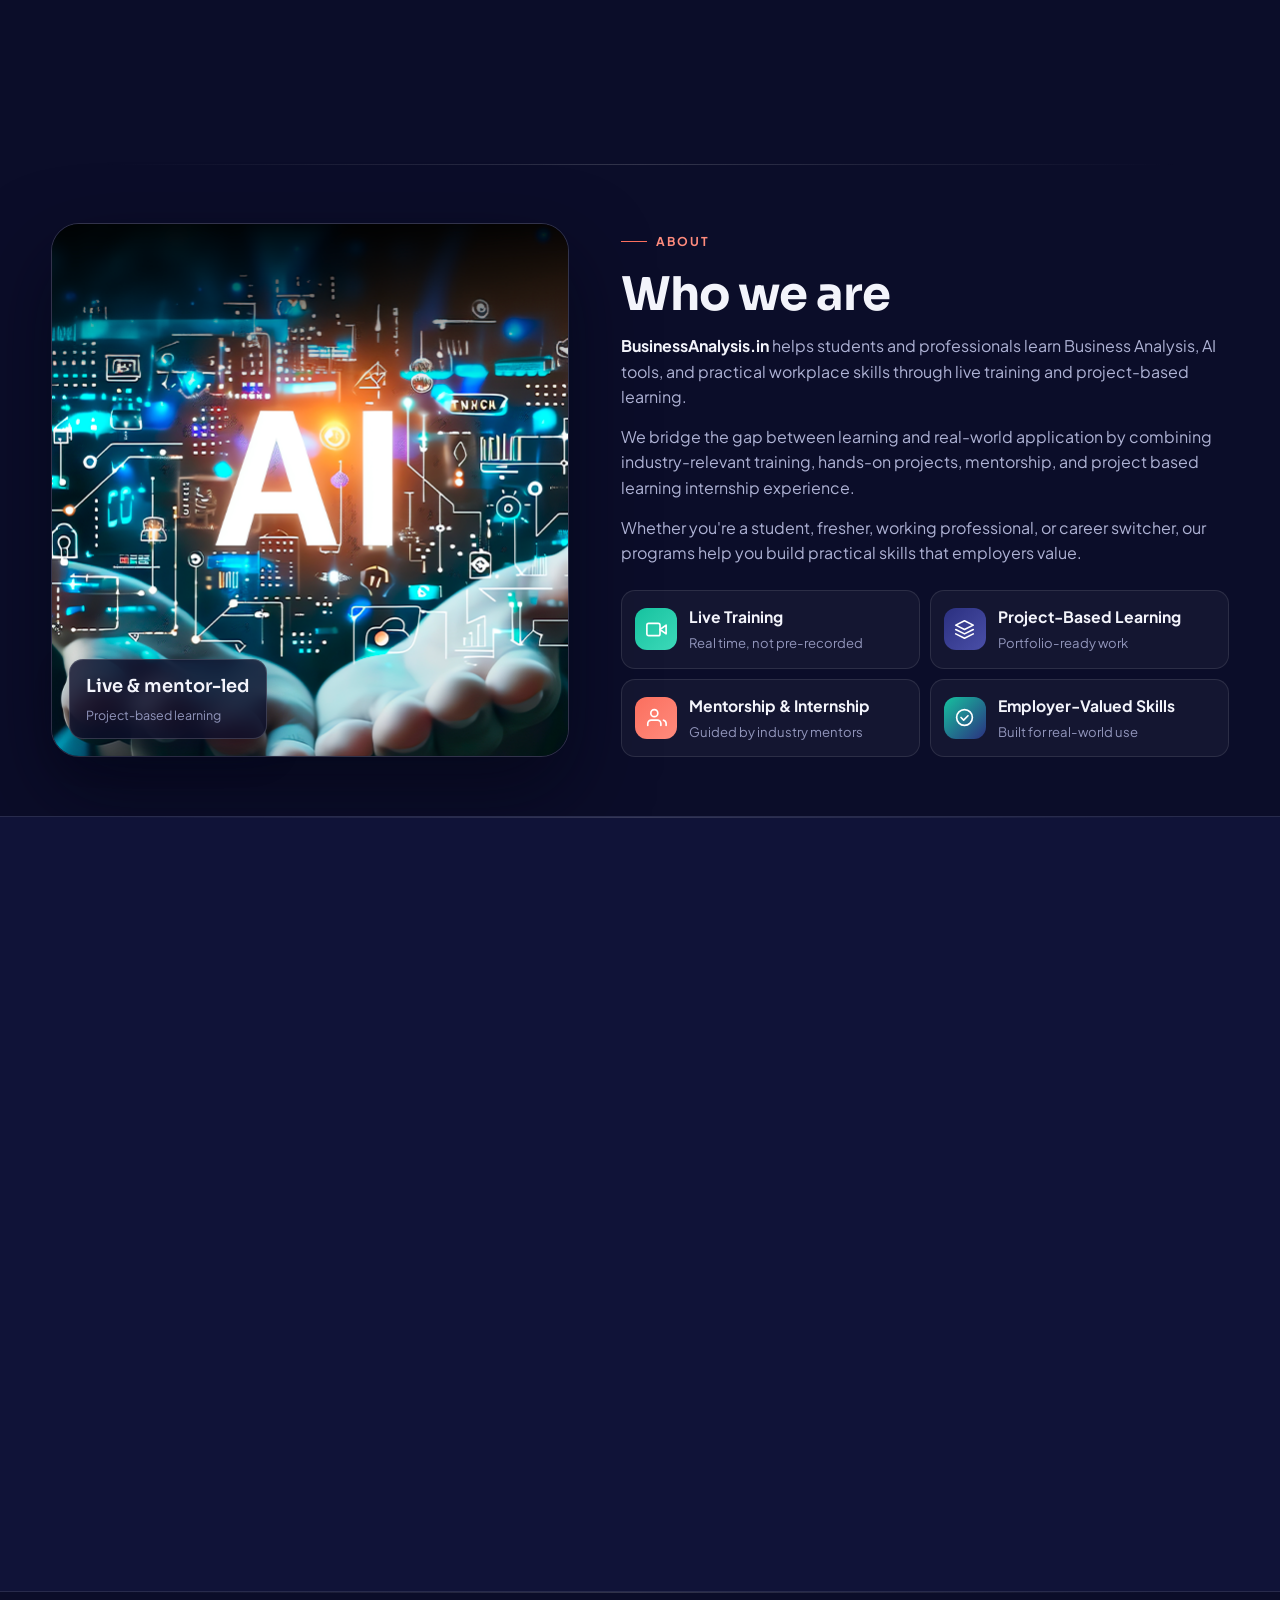
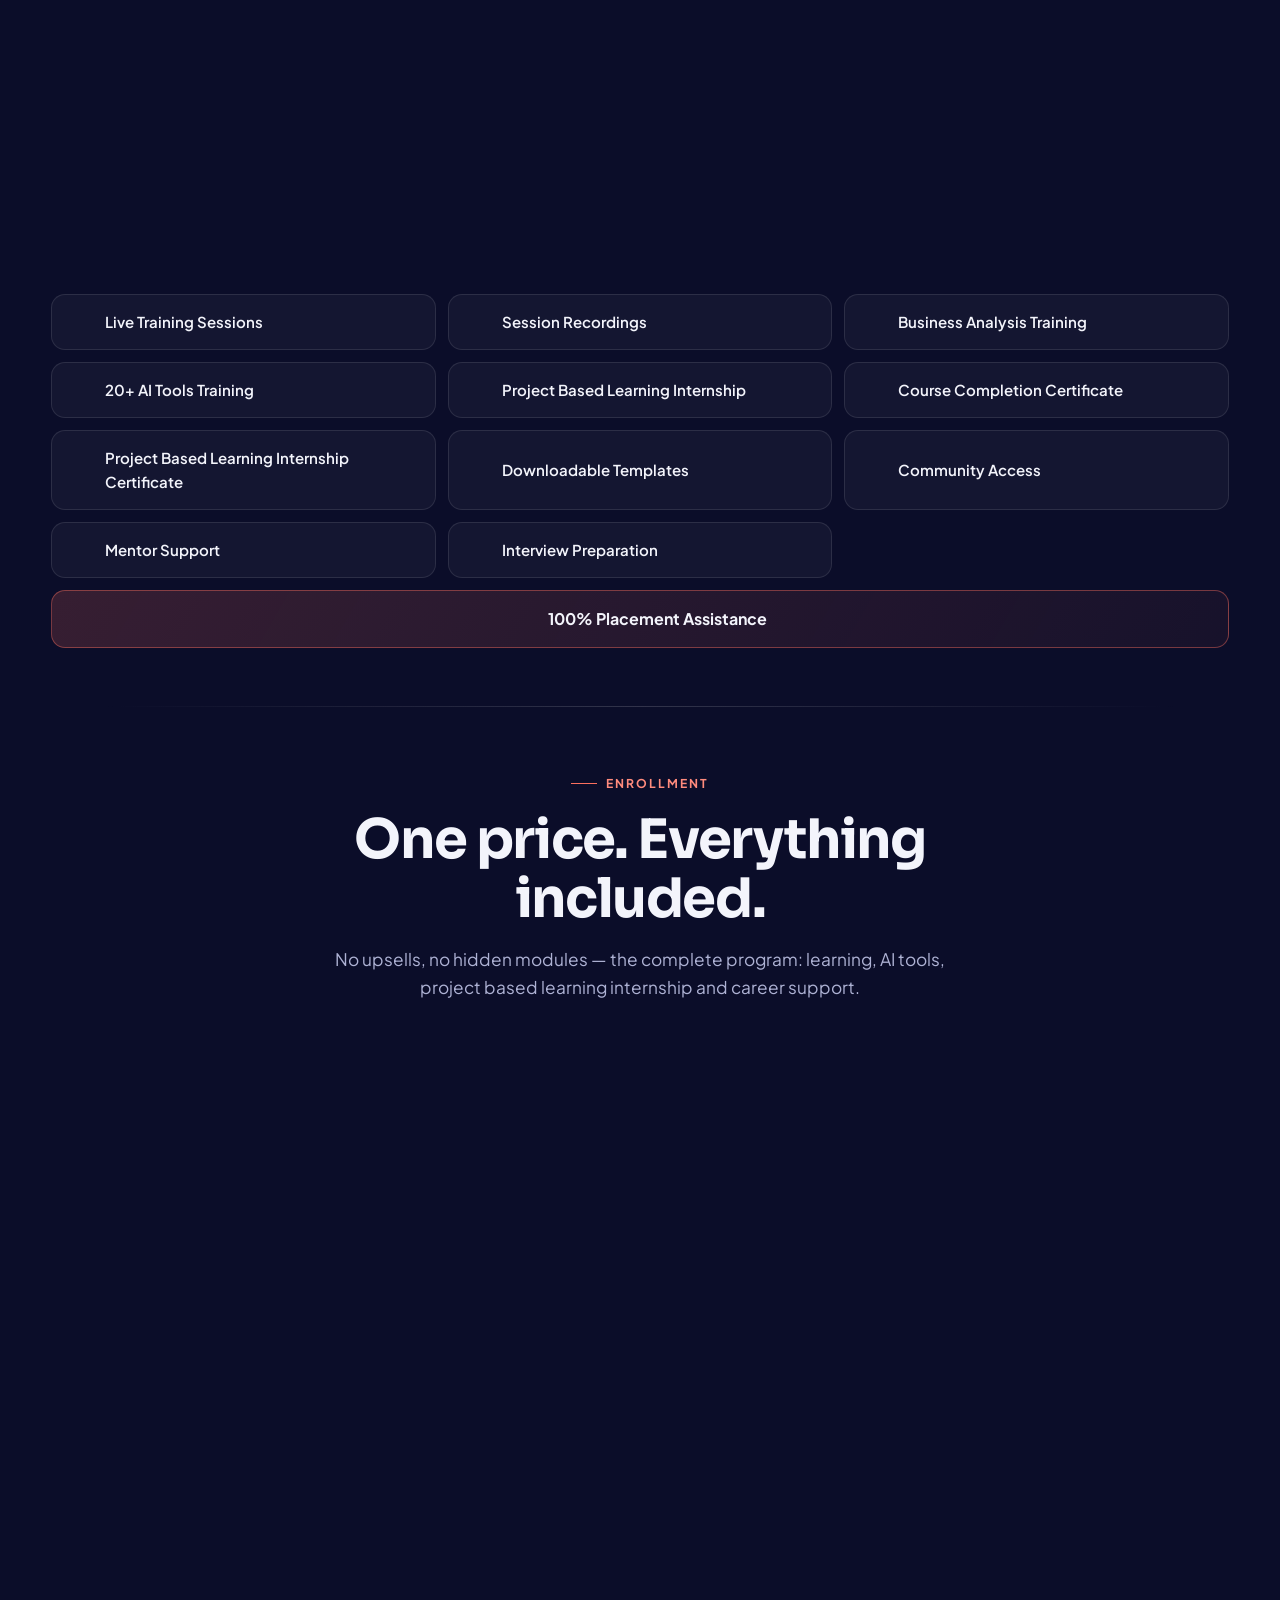
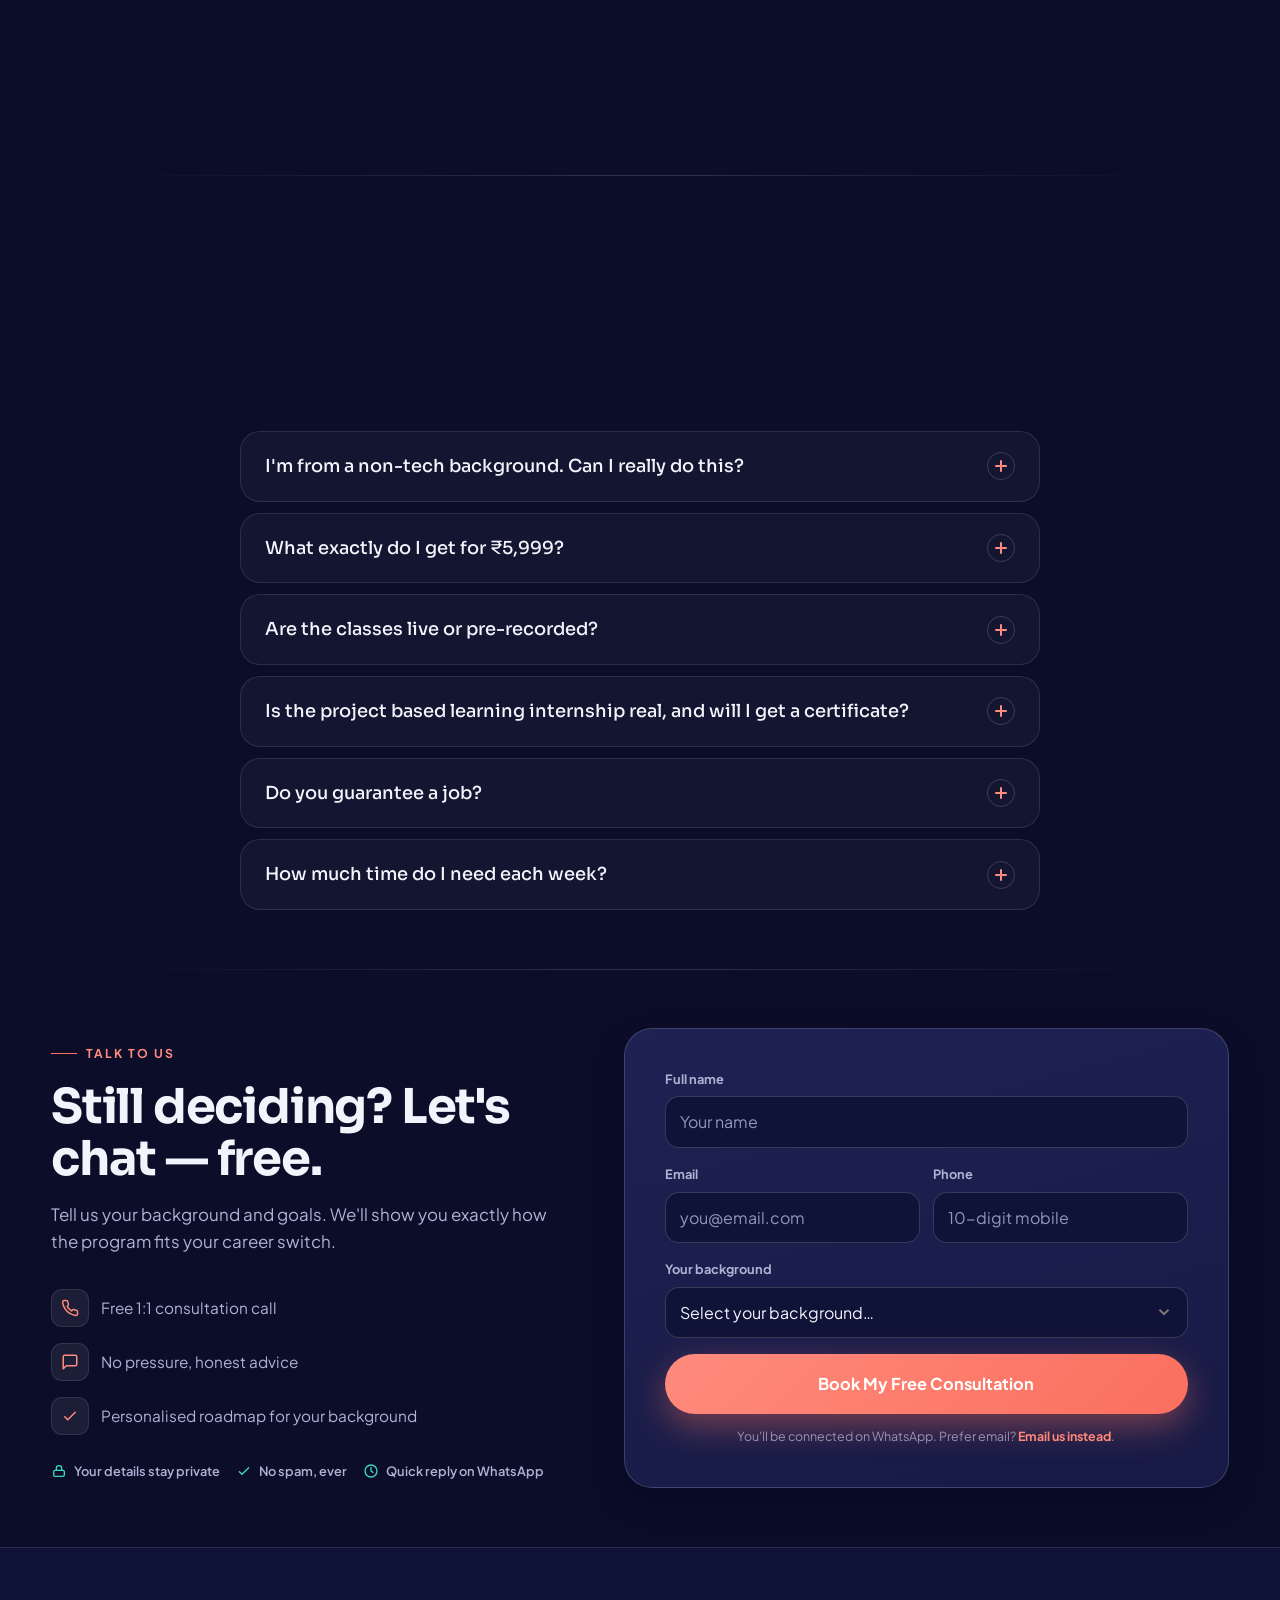
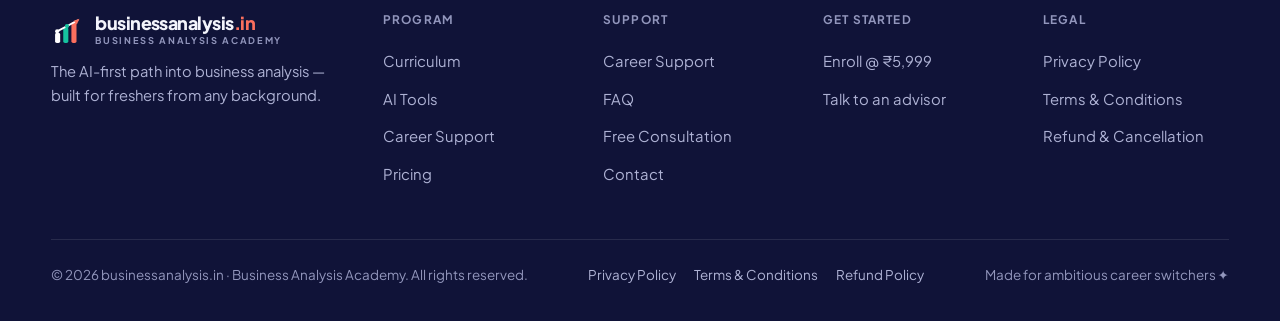
==== commit de649adf: "Add files via upload" ====
--- a/index.html
+++ b/index.html
@@ -972,7 +972,7 @@
     <button class="modal-x" data-close aria-label="Close"><svg viewBox="0 0 24 24"><path d="M18 6 6 18M6 6l12 12"/></svg></button>
     <div class="exit-emoji">👋</div>
     <h3 id="exitTitle">Before you go…</h3>
-    <p>Grab a <strong>free 1:1 consultation</strong> and a personalised roadmap into business analysis — no strings attached.</p>
+    <p>Grab a <strong>free 1:1 consultation</strong> and a personalised roadmap into AI specialist and business analysis — no strings attached.</p>
     <div class="exit-price">
       <span class="ep-now">₹5,999</span>
       <span class="ep-was">₹14,999</span>
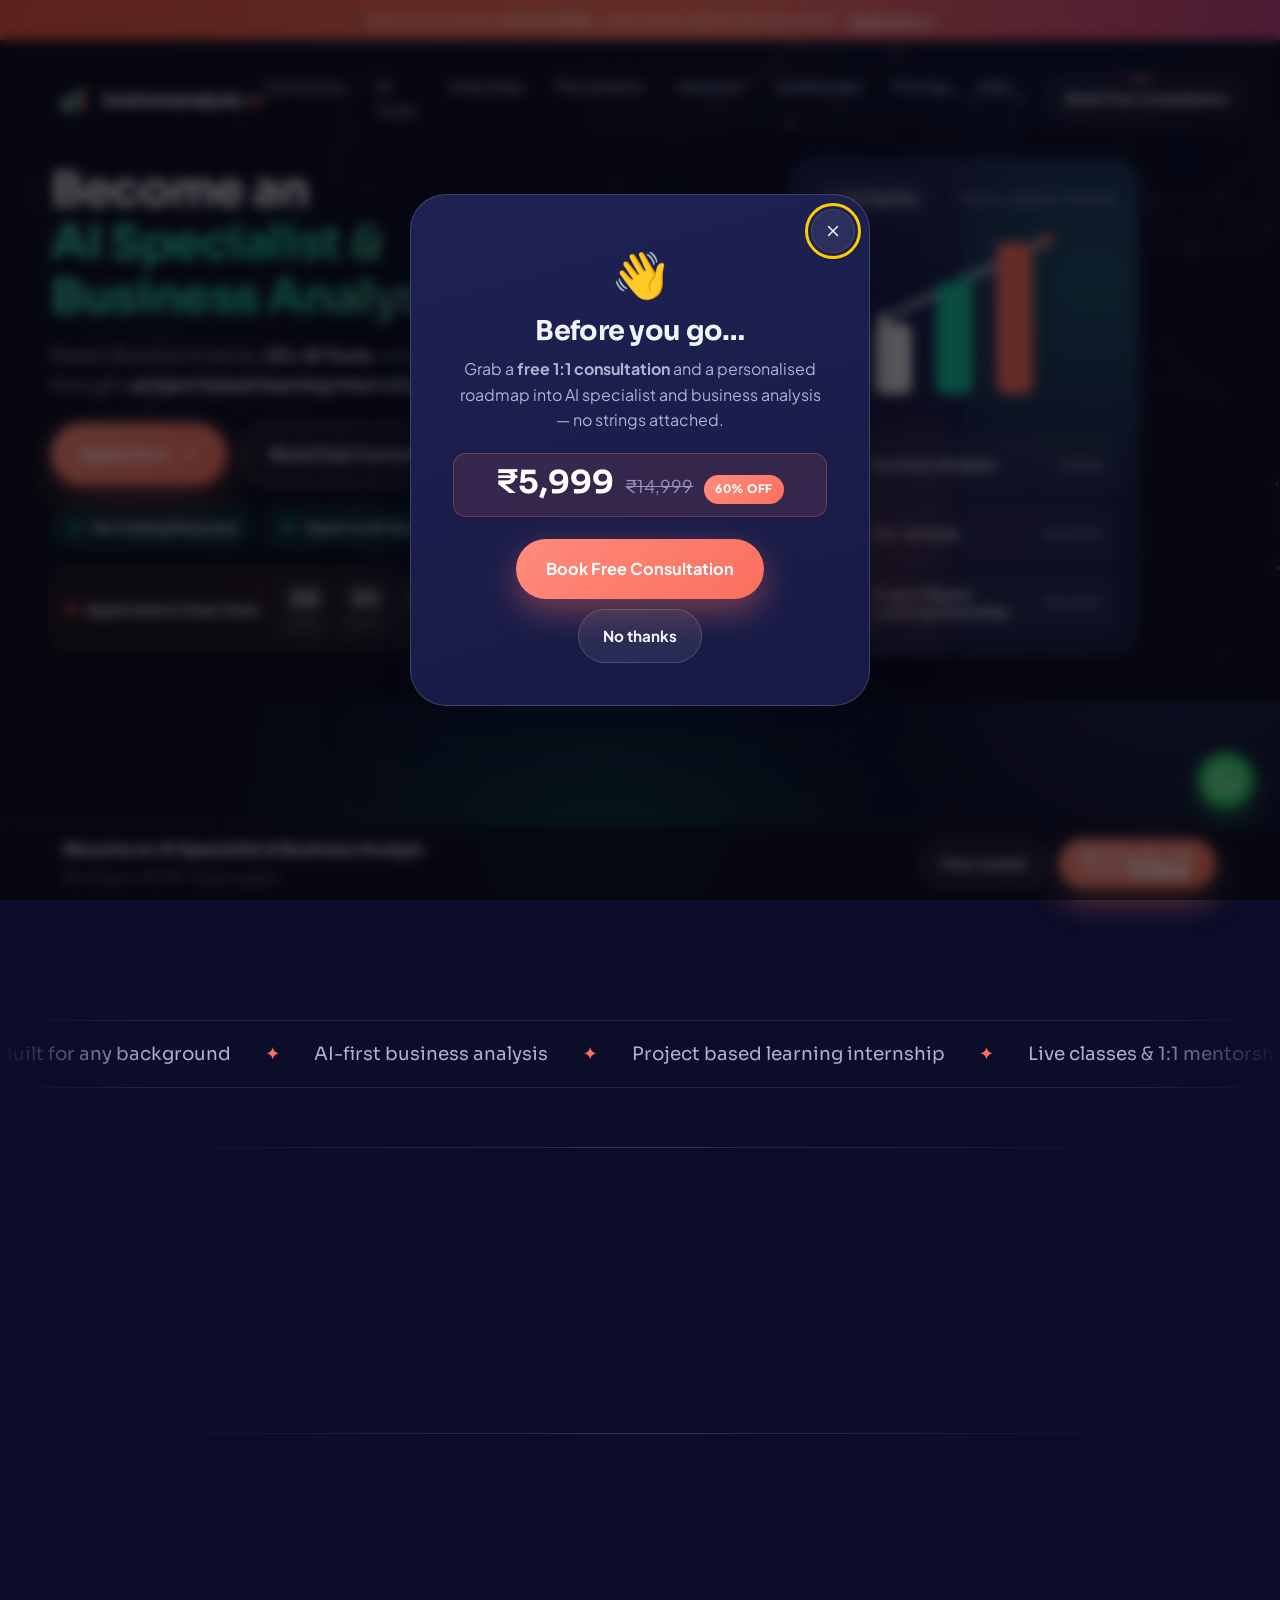
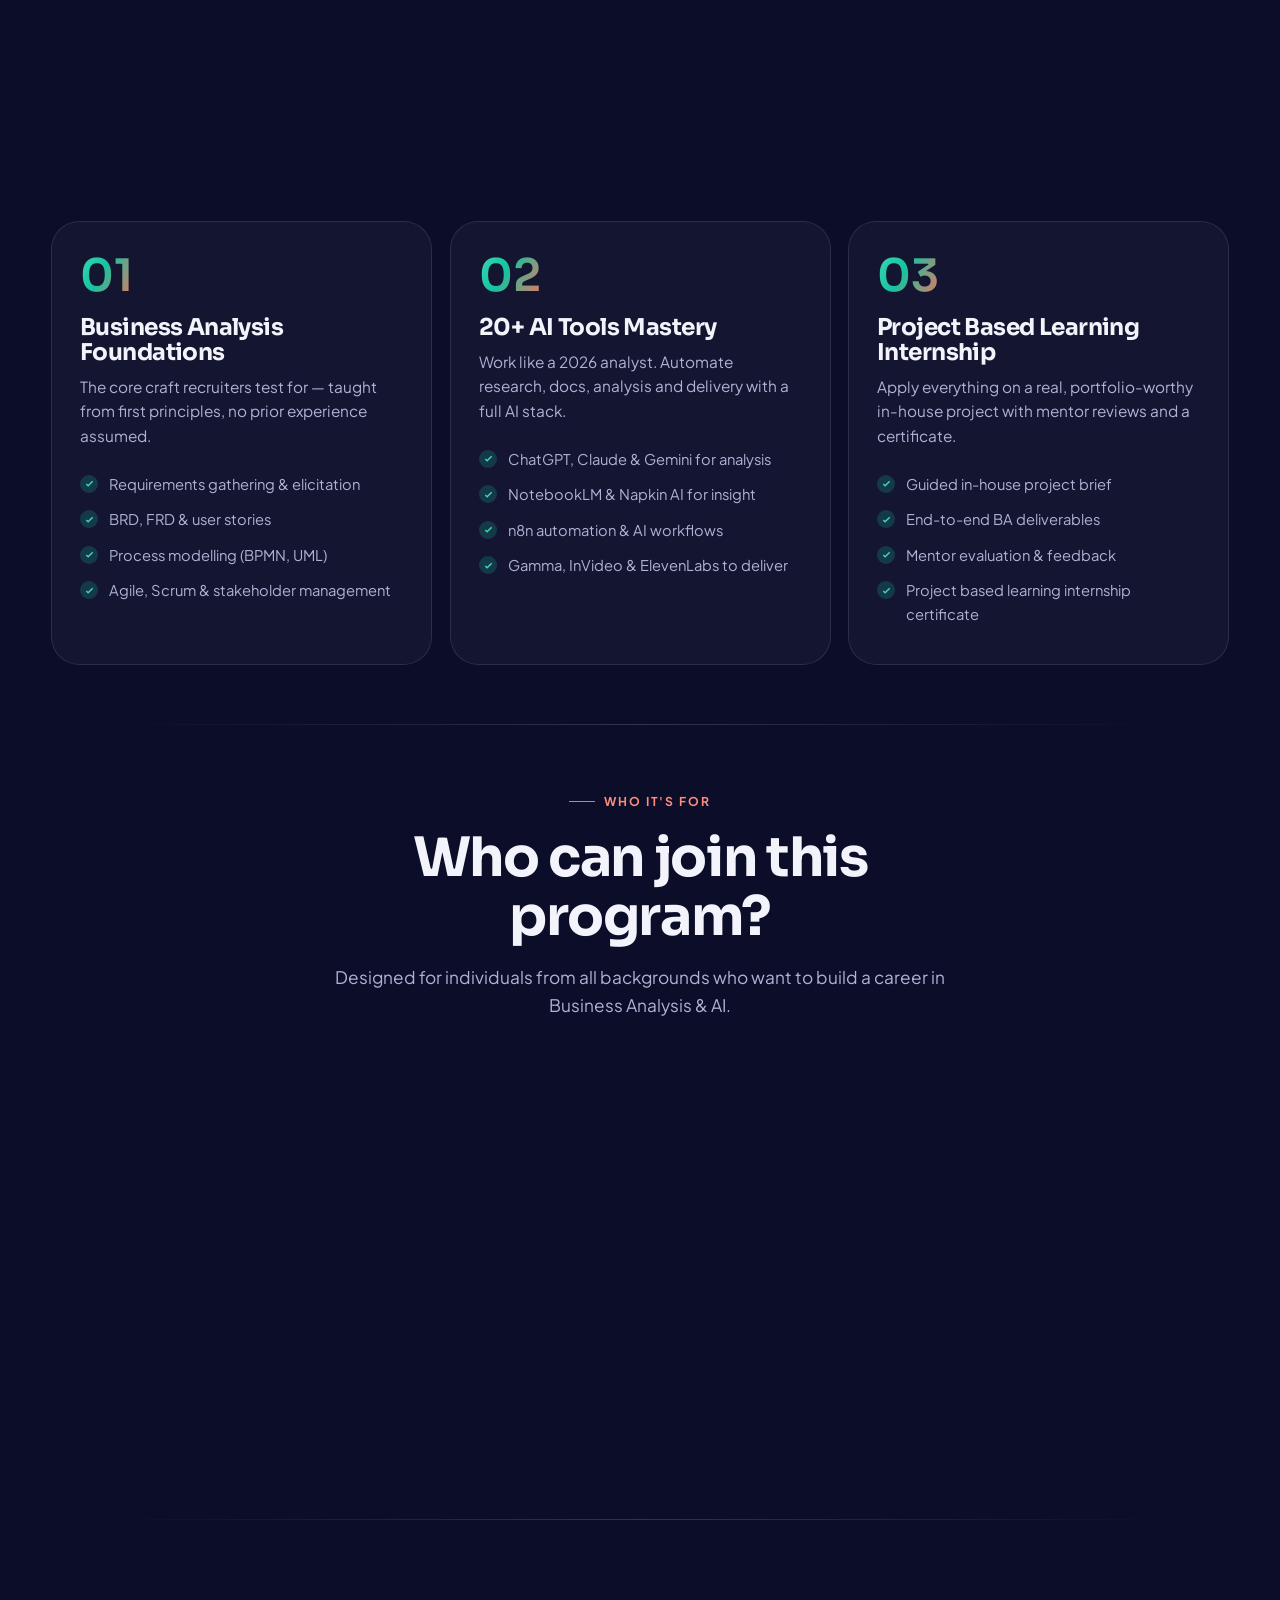
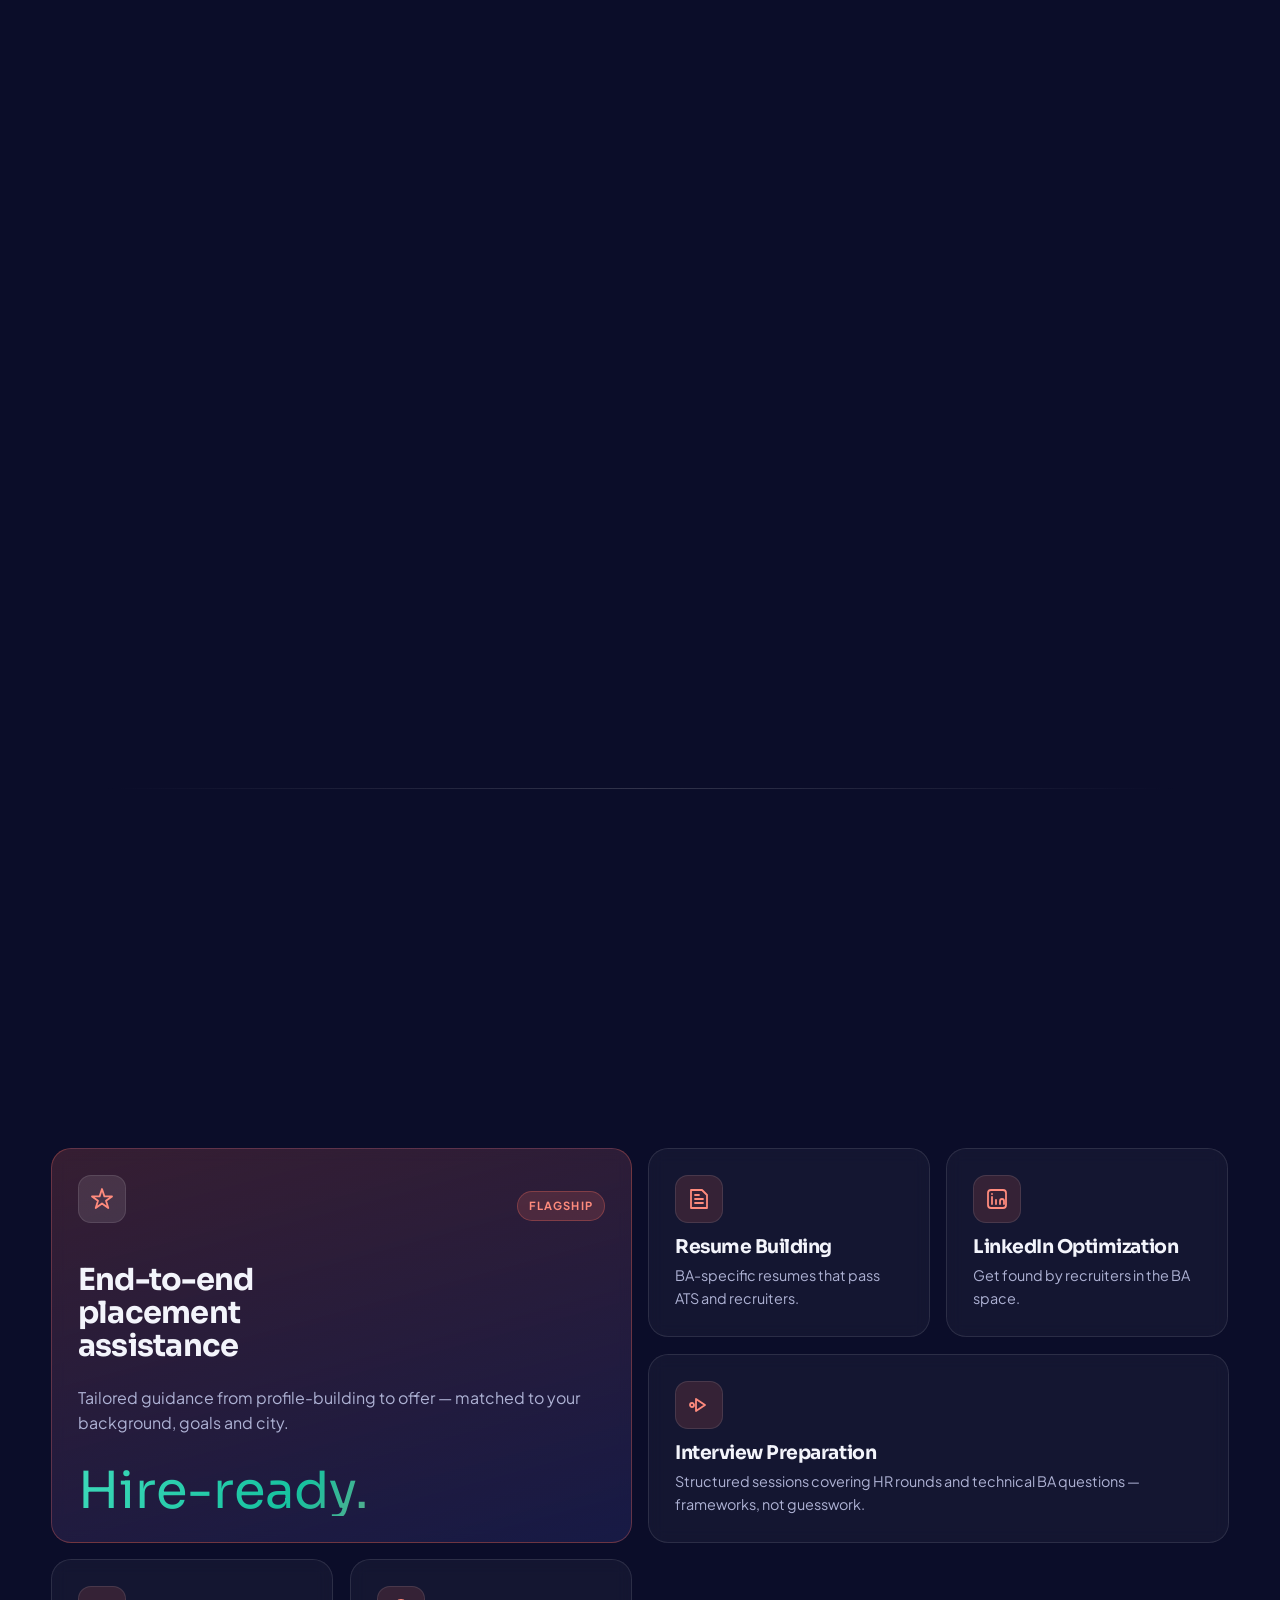
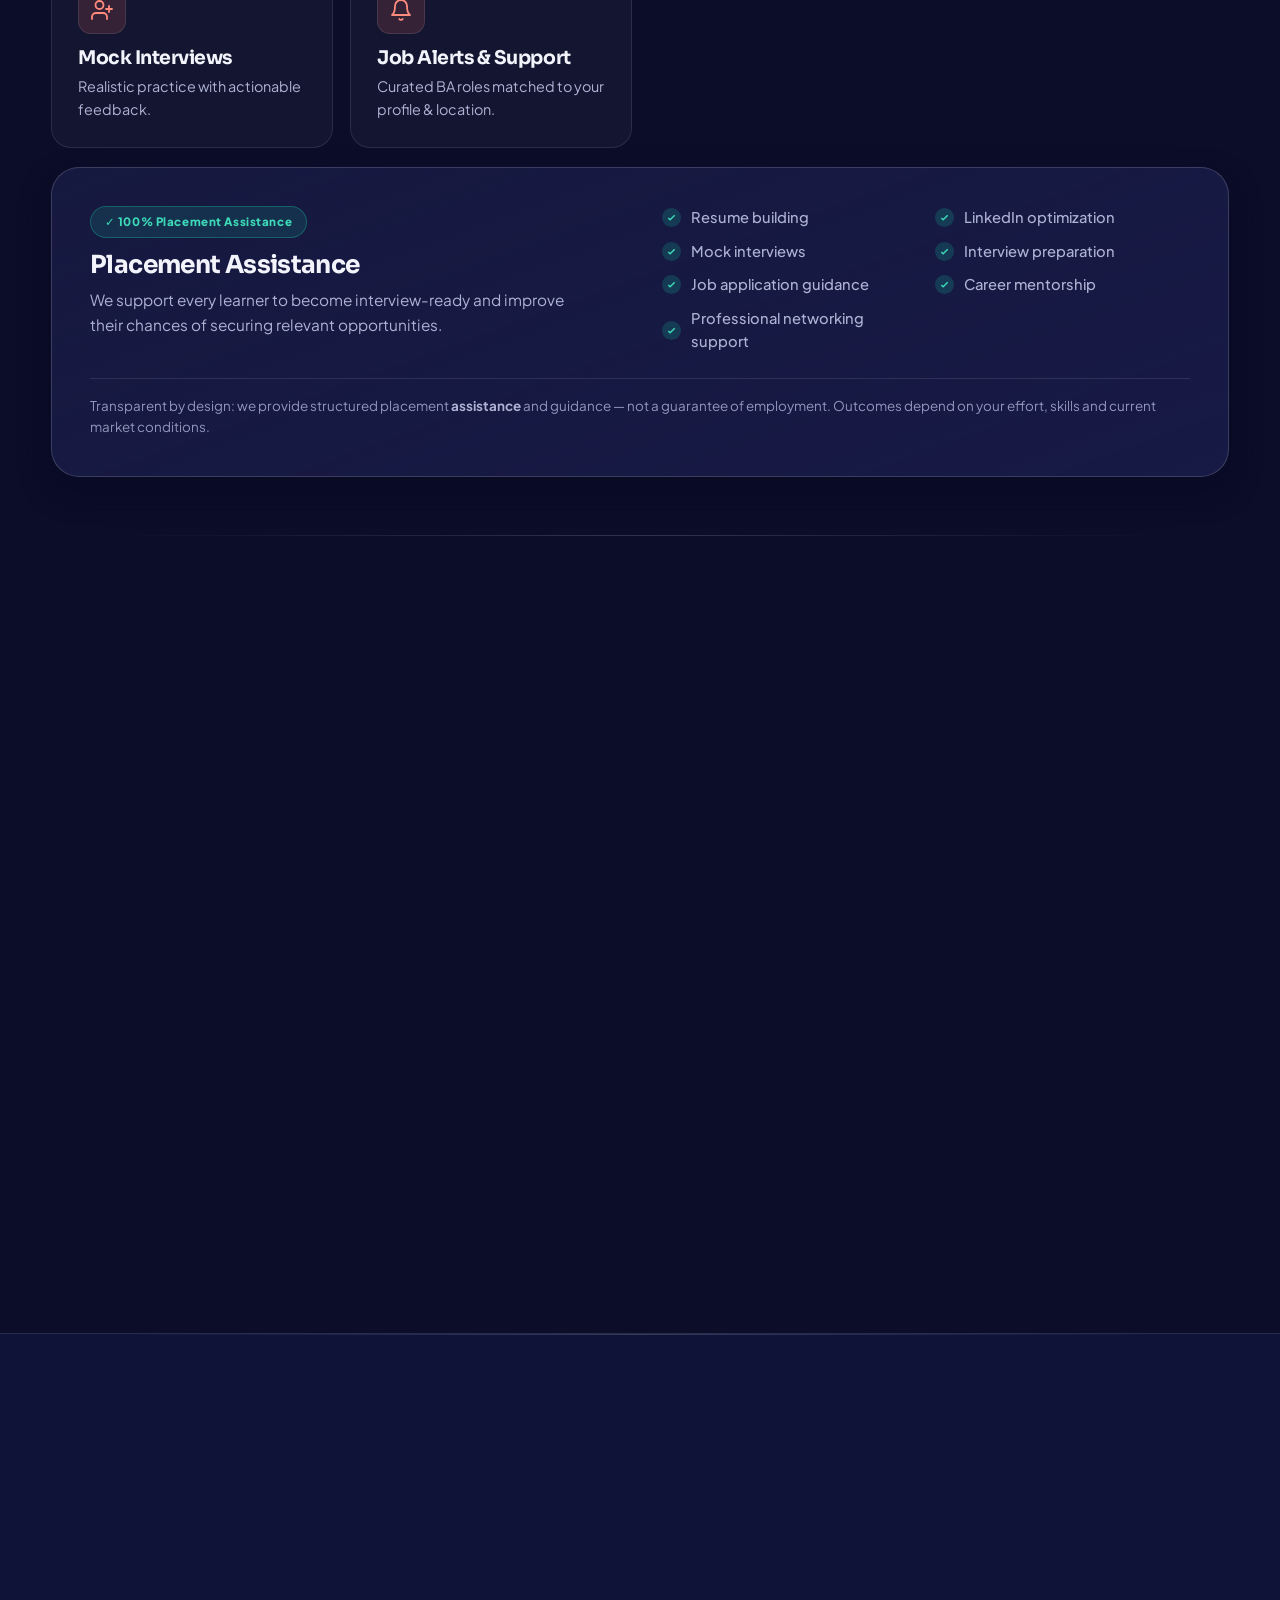
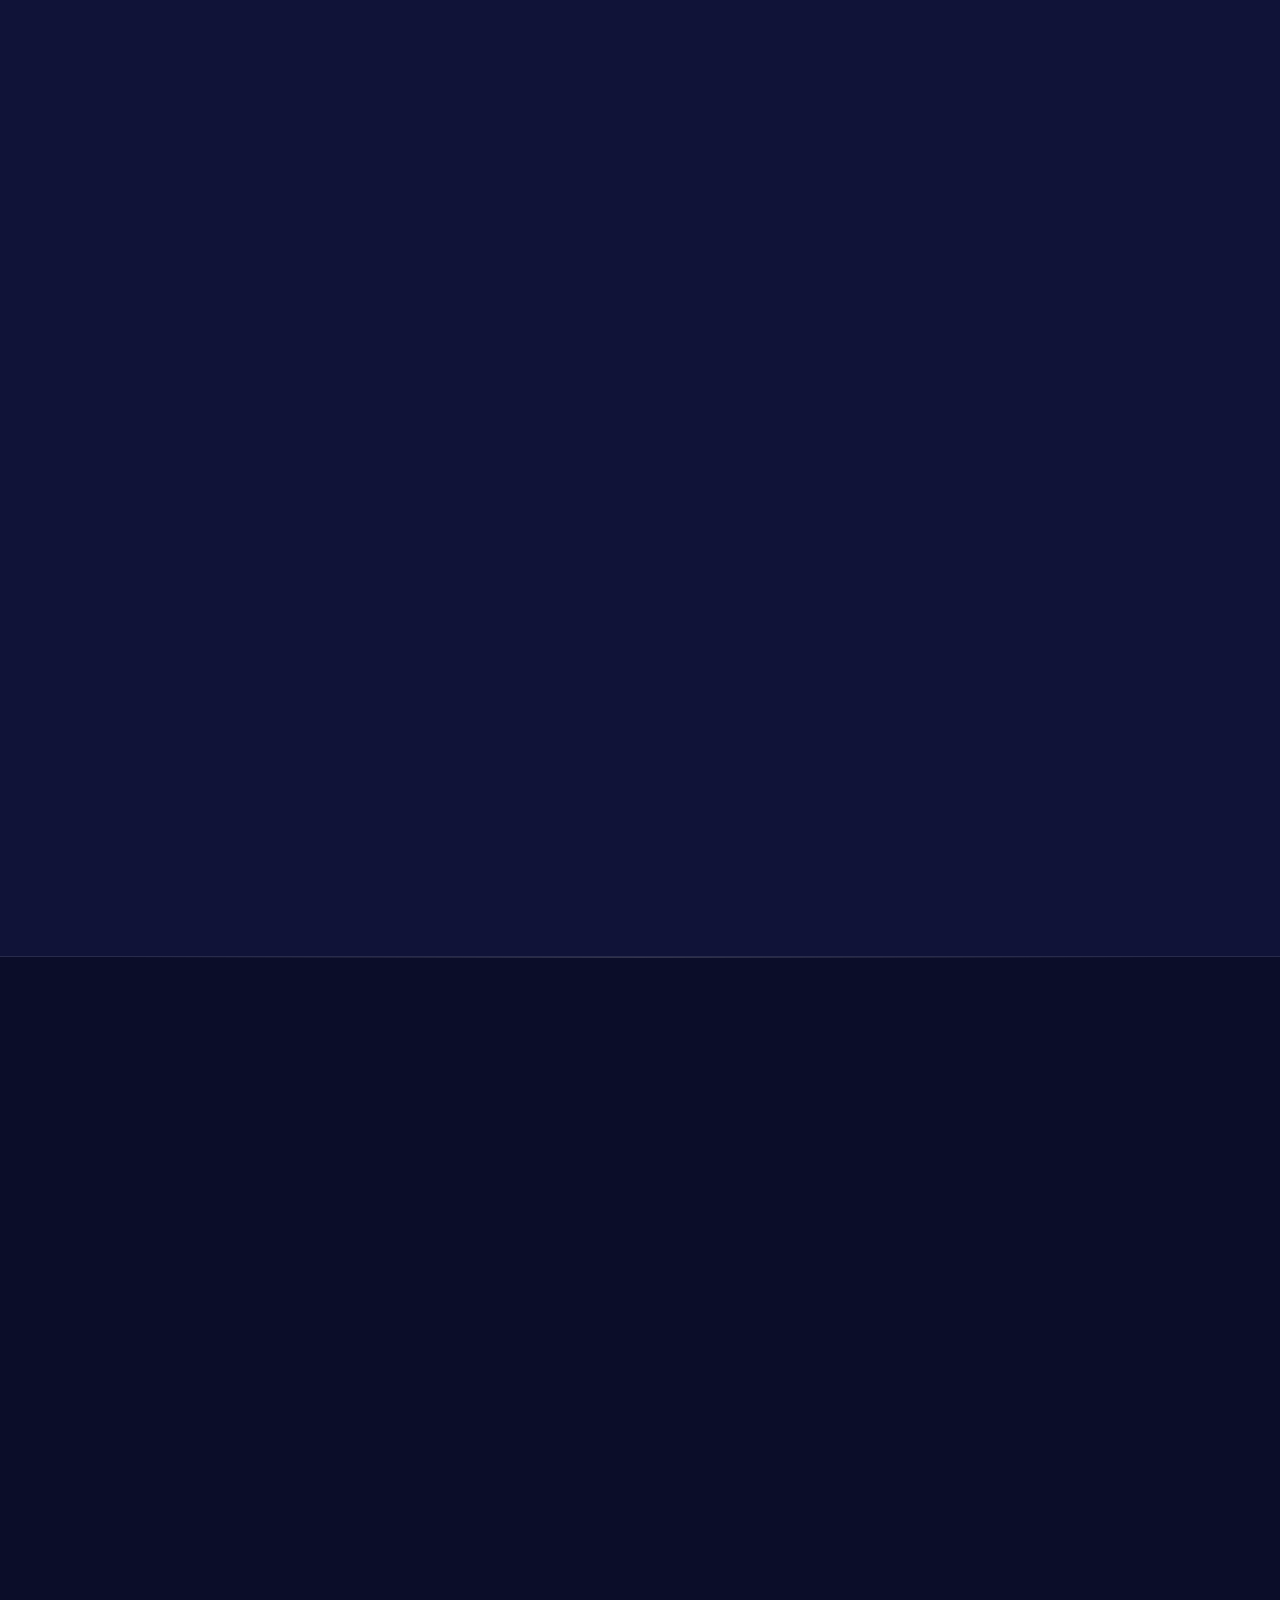
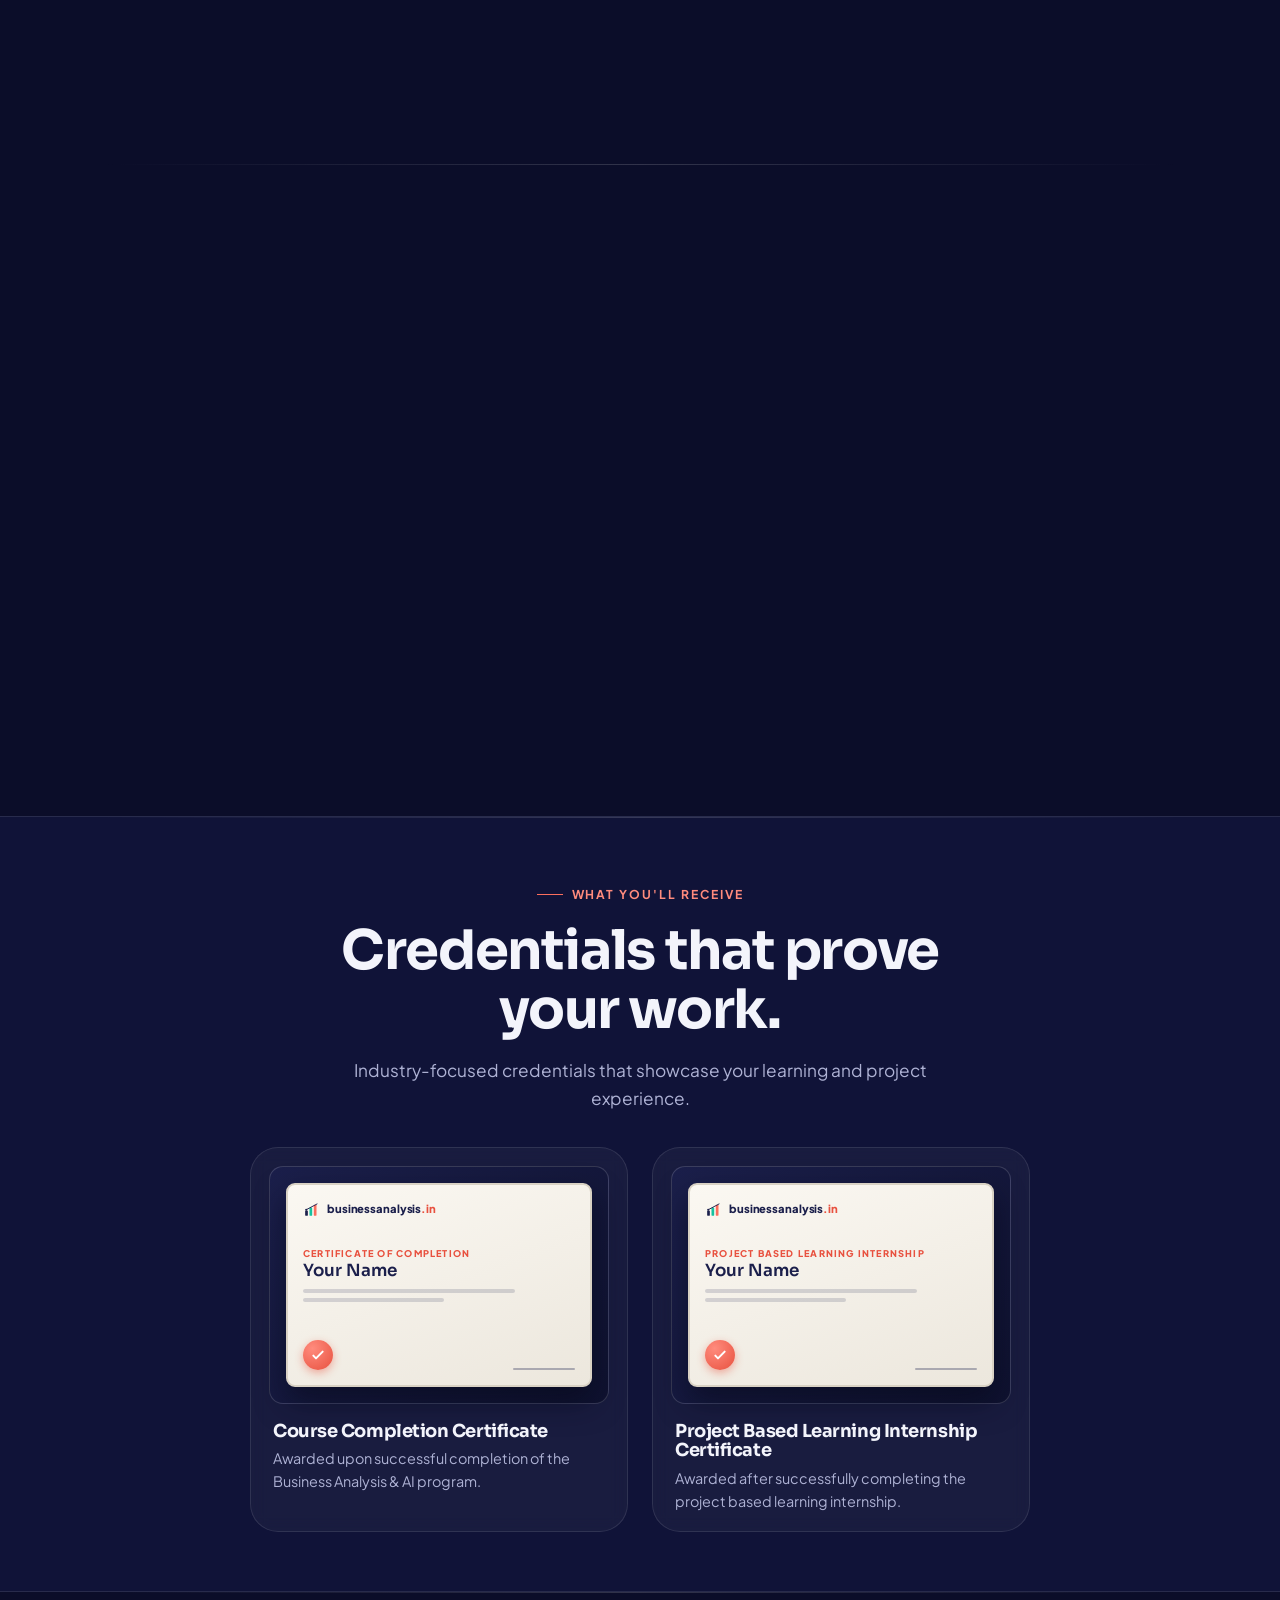
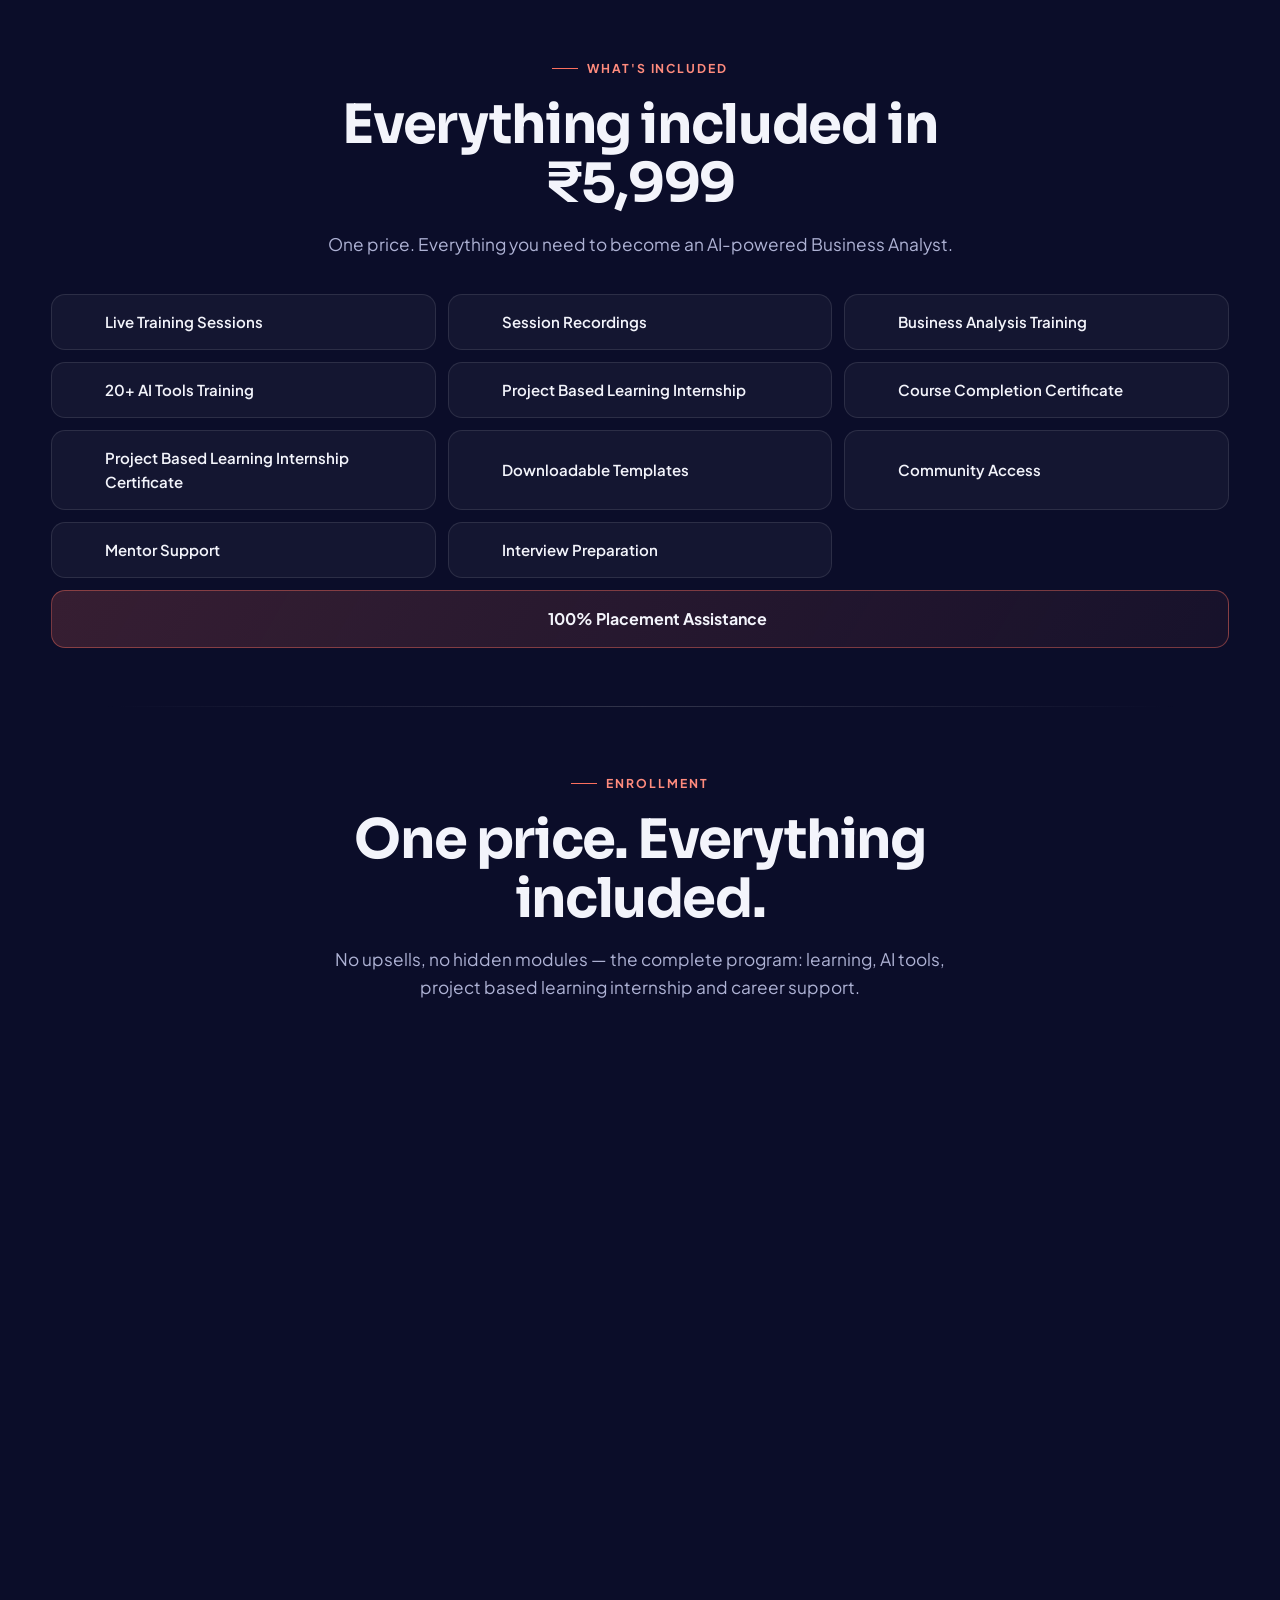
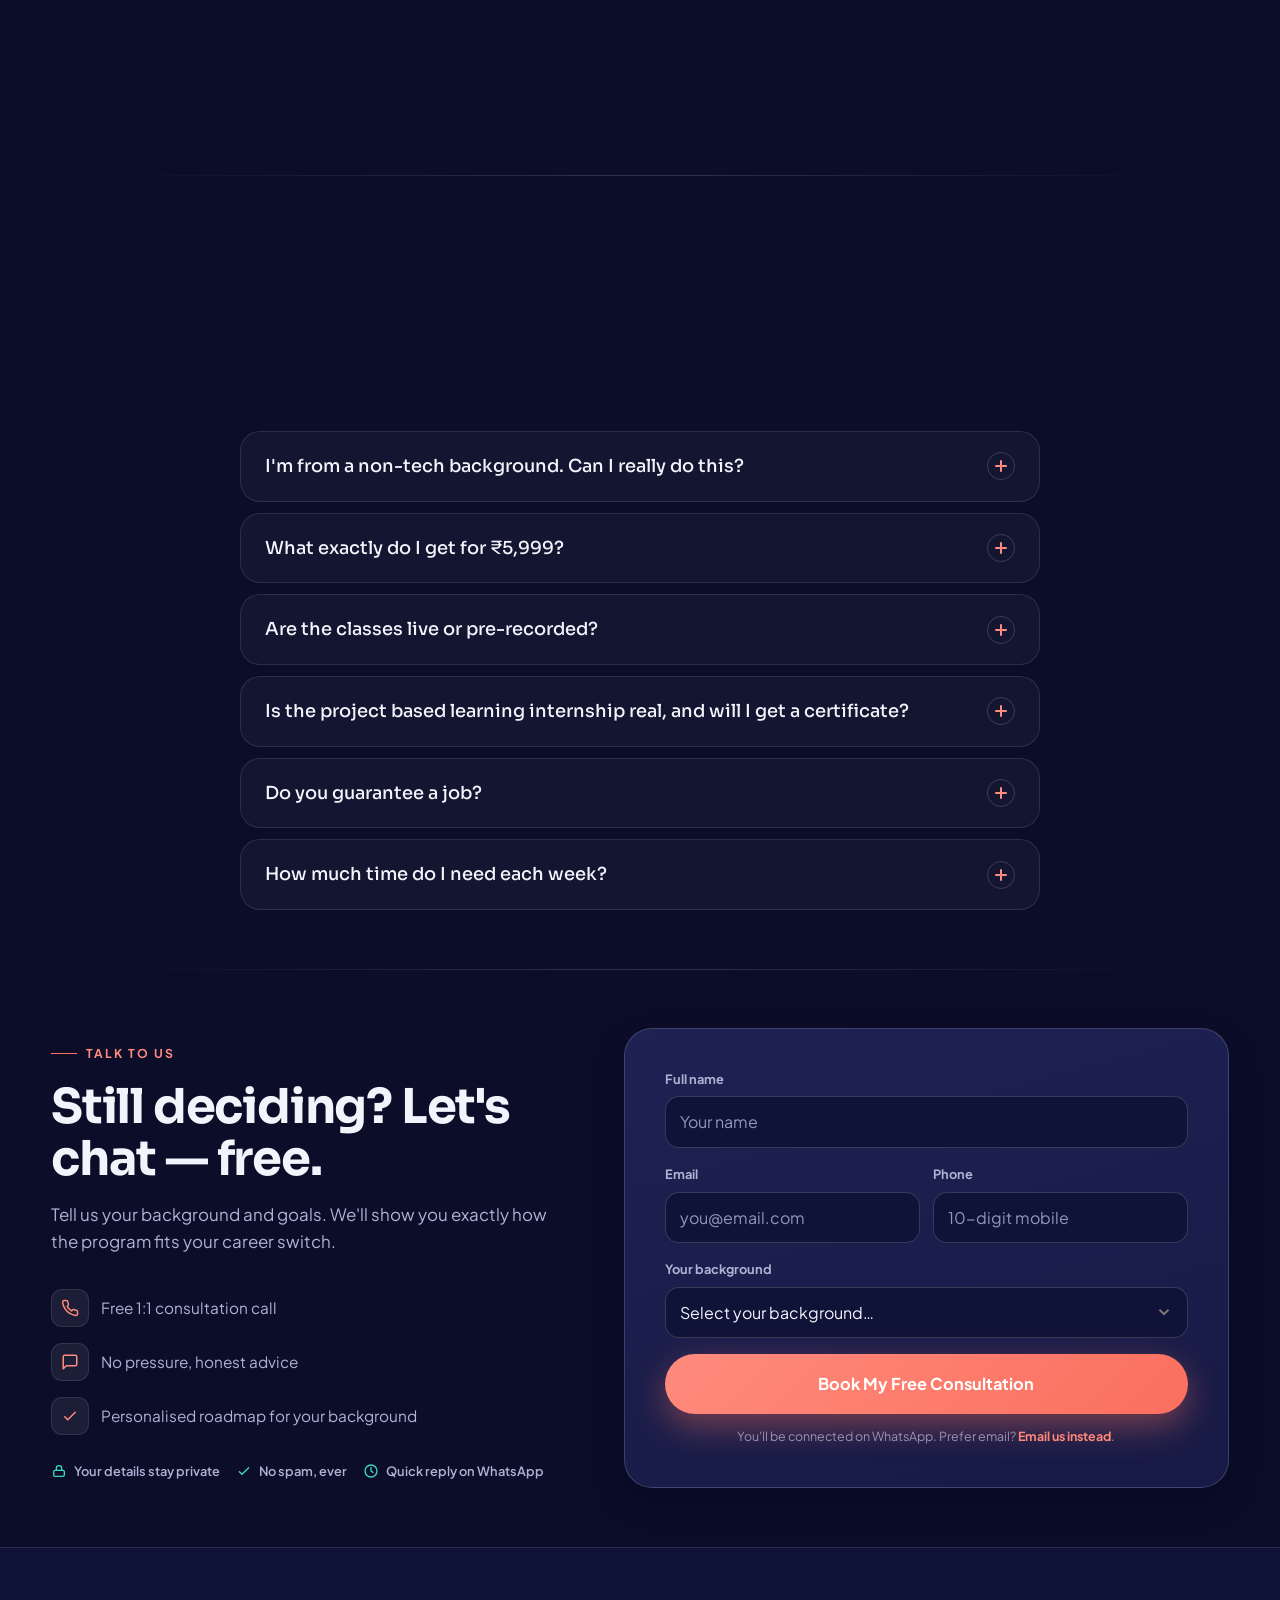
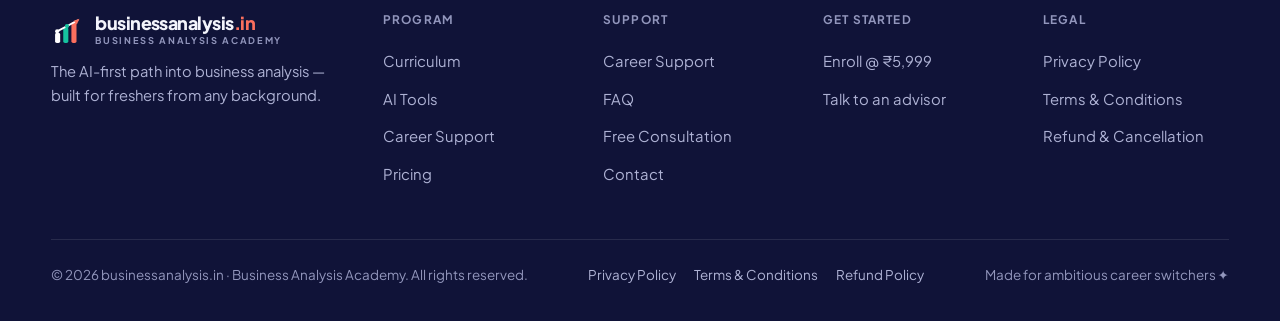
==== commit 10b13dbf: "Add files via upload" ====
--- a/index.html
+++ b/index.html
@@ -871,10 +871,10 @@
 
 <!-- ===================== STICKY CTA ===================== -->
 <div class="sticky-cta" id="stickyCta">
-  <div class="sc-text"><b>Become an AI Specialist &amp; Business Analyst</b><span class="sc-price"><b class="scp-now">₹5,999</b> <s class="scp-was">₹14,999</s> <i class="scp-save">60% OFF</i></span></div>
+  <div class="sc-text"><b>Become an AI Specialist &amp; Business Analyst</b><span>All-inclusive · ₹5,999 · Career support</span></div>
   <div class="sc-actions">
     <button class="btn btn-ghost btn-sm js-consult">Free consult</button>
-    <button class="btn btn-primary btn-sm js-apply">Enroll @ ₹5,999</button>
+    <button class="btn btn-primary btn-sm js-apply sc-enroll"><span class="se-main">Enroll @ ₹5,999</span><span class="se-sub"><s>₹14,999</s><i class="se-save">60% OFF</i></span></button>
   </div>
 </div>
 
--- a/assets/css/styles.css
+++ b/assets/css/styles.css
@@ -659,18 +659,18 @@
 .wa-float:has(~ .sticky-cta.show){bottom:92px}
 
 .sticky-cta{position:fixed;left:0;right:0;bottom:0;z-index:90;display:flex;align-items:center;justify-content:space-between;gap:16px;
-  padding:7px max(5%,16px);padding-bottom:calc(7px + env(safe-area-inset-bottom));
+  padding:11px max(5%,16px);padding-bottom:calc(11px + env(safe-area-inset-bottom));
   background:rgba(11,13,41,.92);backdrop-filter:blur(16px);border-top:1px solid var(--line);
   transform:translateY(120%);transition:transform .45s var(--ease)}
 .sticky-cta.show{transform:none}
-.sc-text{display:flex;align-items:baseline;gap:10px;min-width:0;overflow:hidden}
-.sc-text b{font-family:var(--serif);font-size:.92rem;white-space:nowrap;overflow:hidden;text-overflow:ellipsis;flex-shrink:1;min-width:0}
+.sc-text b{font-family:var(--serif);font-size:1.02rem;display:block}
 .sc-text span{font-size:.78rem;color:var(--muted)}
-.sc-price{white-space:nowrap;flex-shrink:0}
-.scp-now{color:#fff;font-weight:700}
-.scp-was{color:var(--muted);text-decoration:line-through;margin-left:3px}
-.scp-save{font-style:normal;color:#fff;background:var(--grad-warm);font-weight:800;font-size:.66rem;letter-spacing:.03em;padding:2px 7px;border-radius:999px;margin-left:5px;vertical-align:middle}
 .sc-actions{display:flex;gap:9px}
+.sc-enroll{flex-direction:column;gap:1px;padding-top:7px;padding-bottom:7px;line-height:1.05}
+.sc-enroll .se-main{font-weight:700;font-size:.92rem}
+.sc-enroll .se-sub{display:inline-flex;align-items:center;gap:6px;font-size:.62rem;font-weight:700}
+.sc-enroll .se-sub s{opacity:.78}
+.sc-enroll .se-save{font-style:normal;background:#fff;color:var(--coral-deep);padding:1px 6px;border-radius:999px;font-weight:800;letter-spacing:.02em}
 
 .overlay{position:fixed;inset:0;z-index:200;background:rgba(5,5,8,.62);backdrop-filter:blur(6px);
   display:grid;place-items:center;padding:20px;opacity:0;transition:opacity .3s}
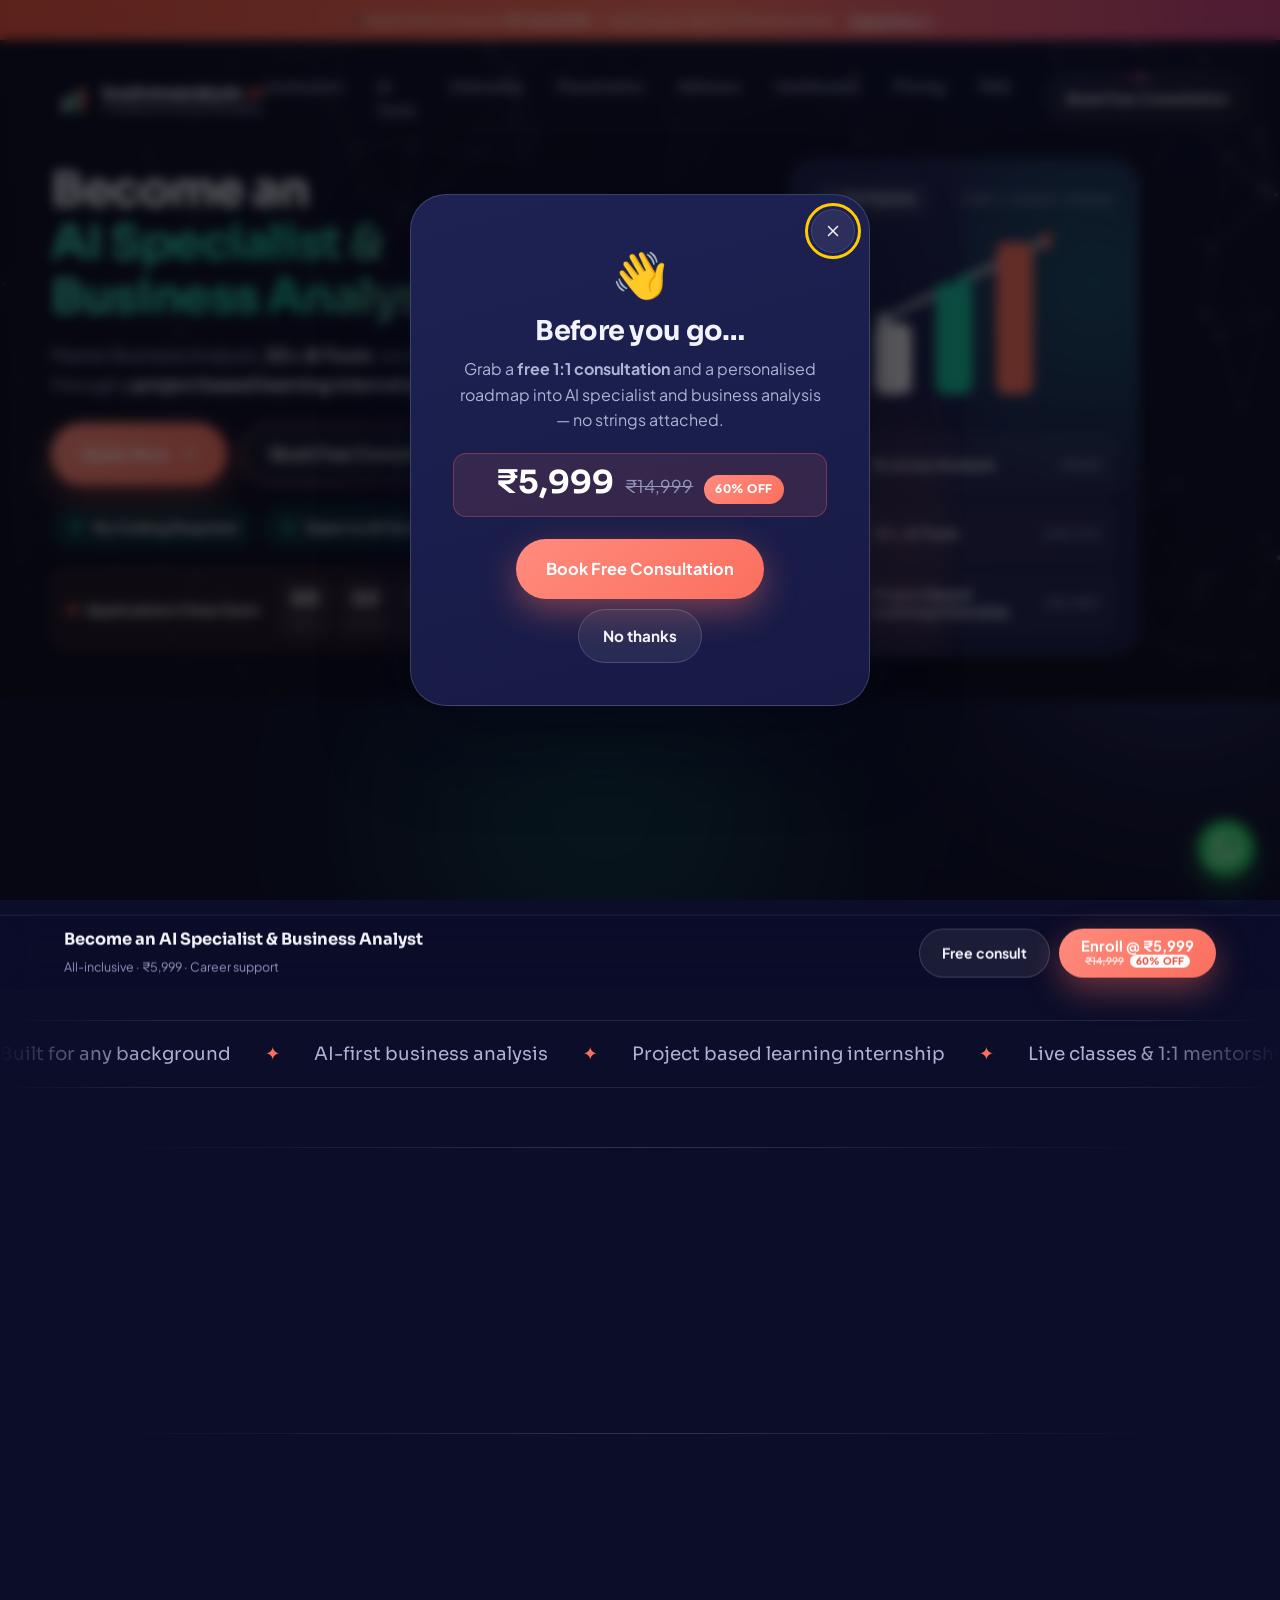
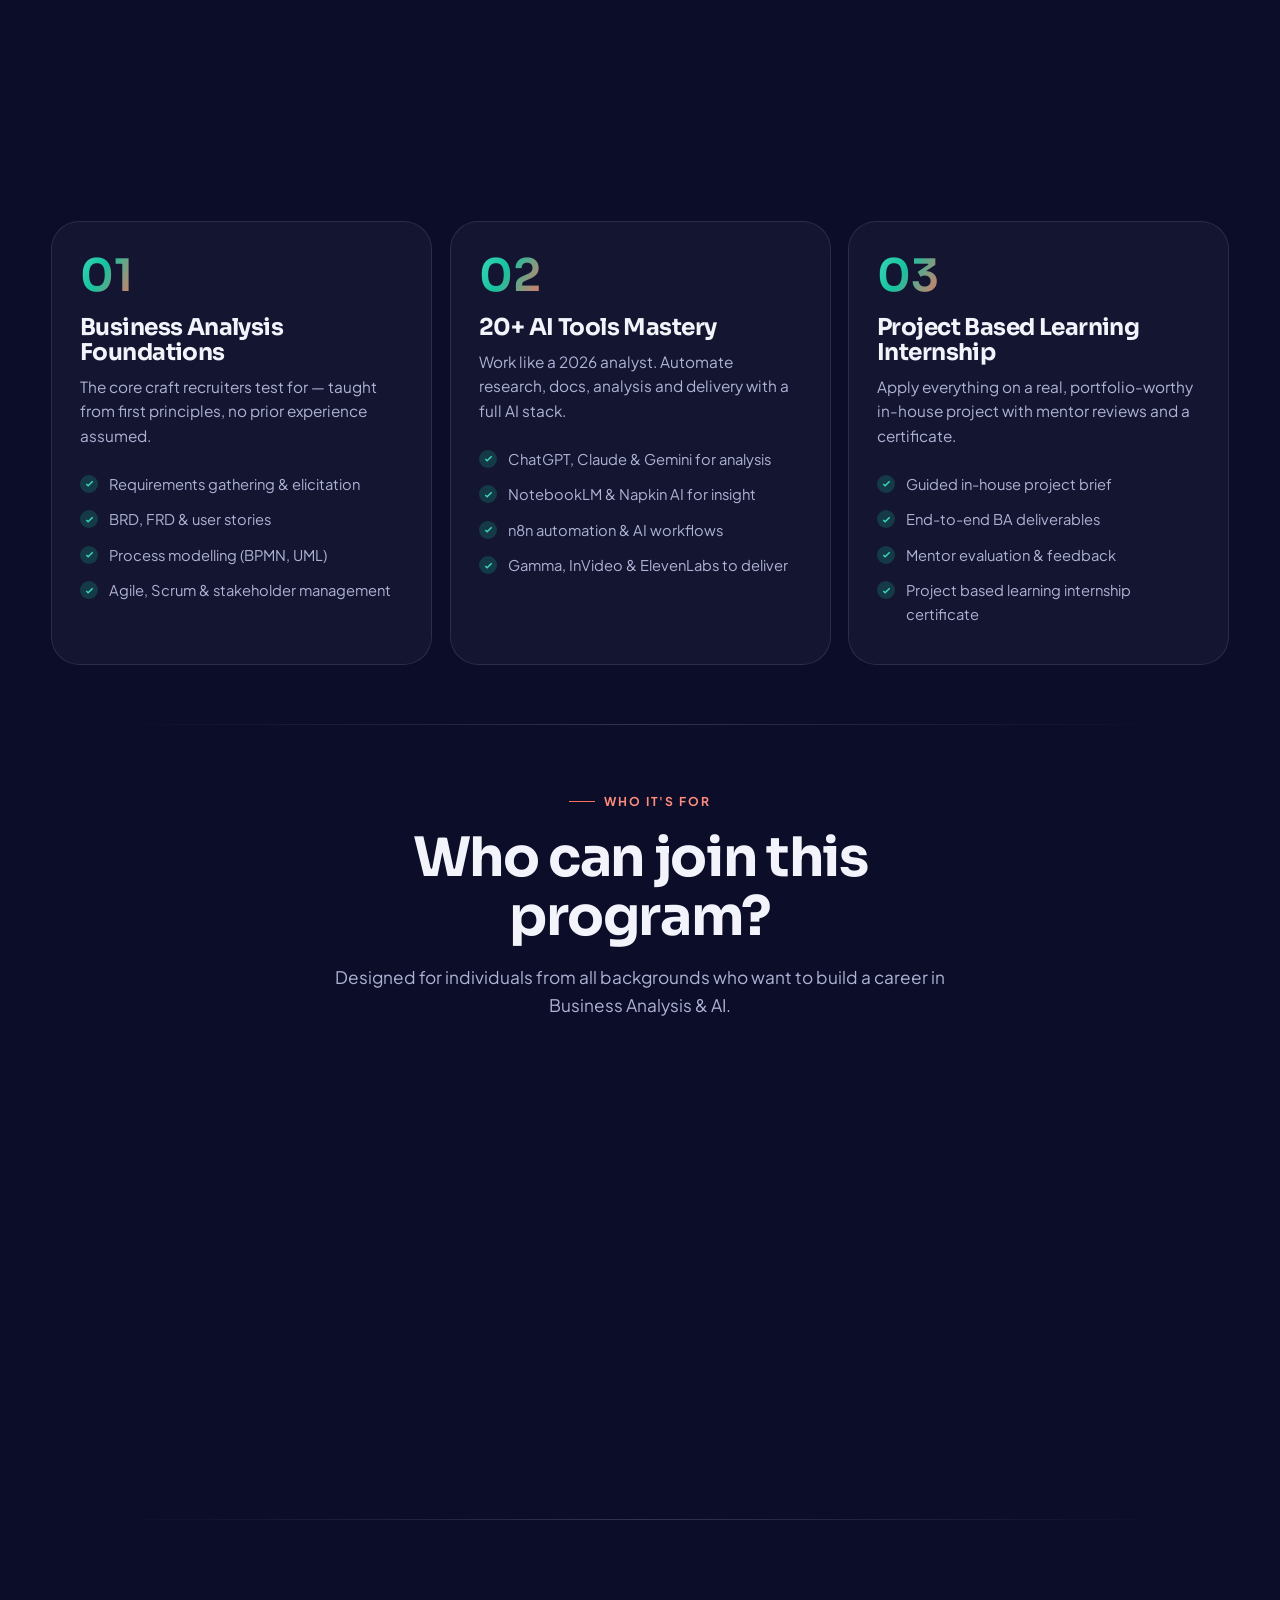
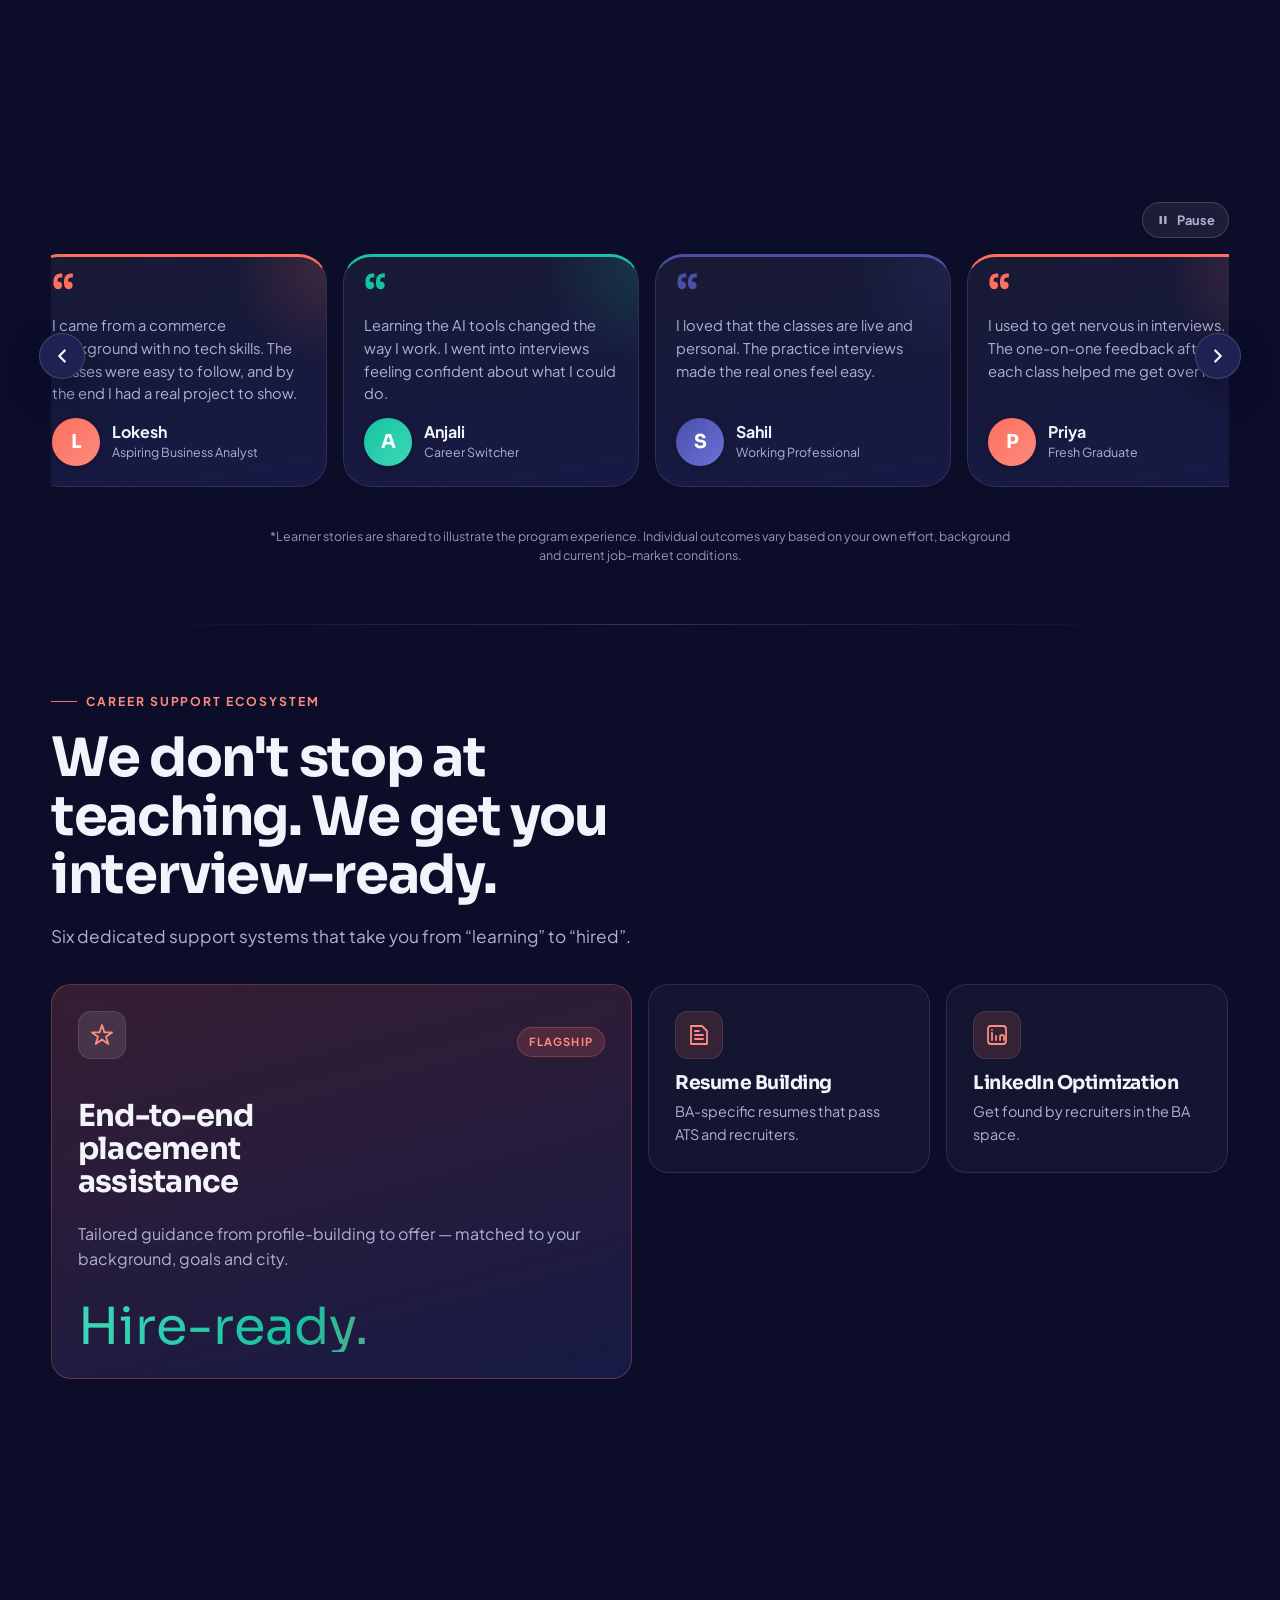
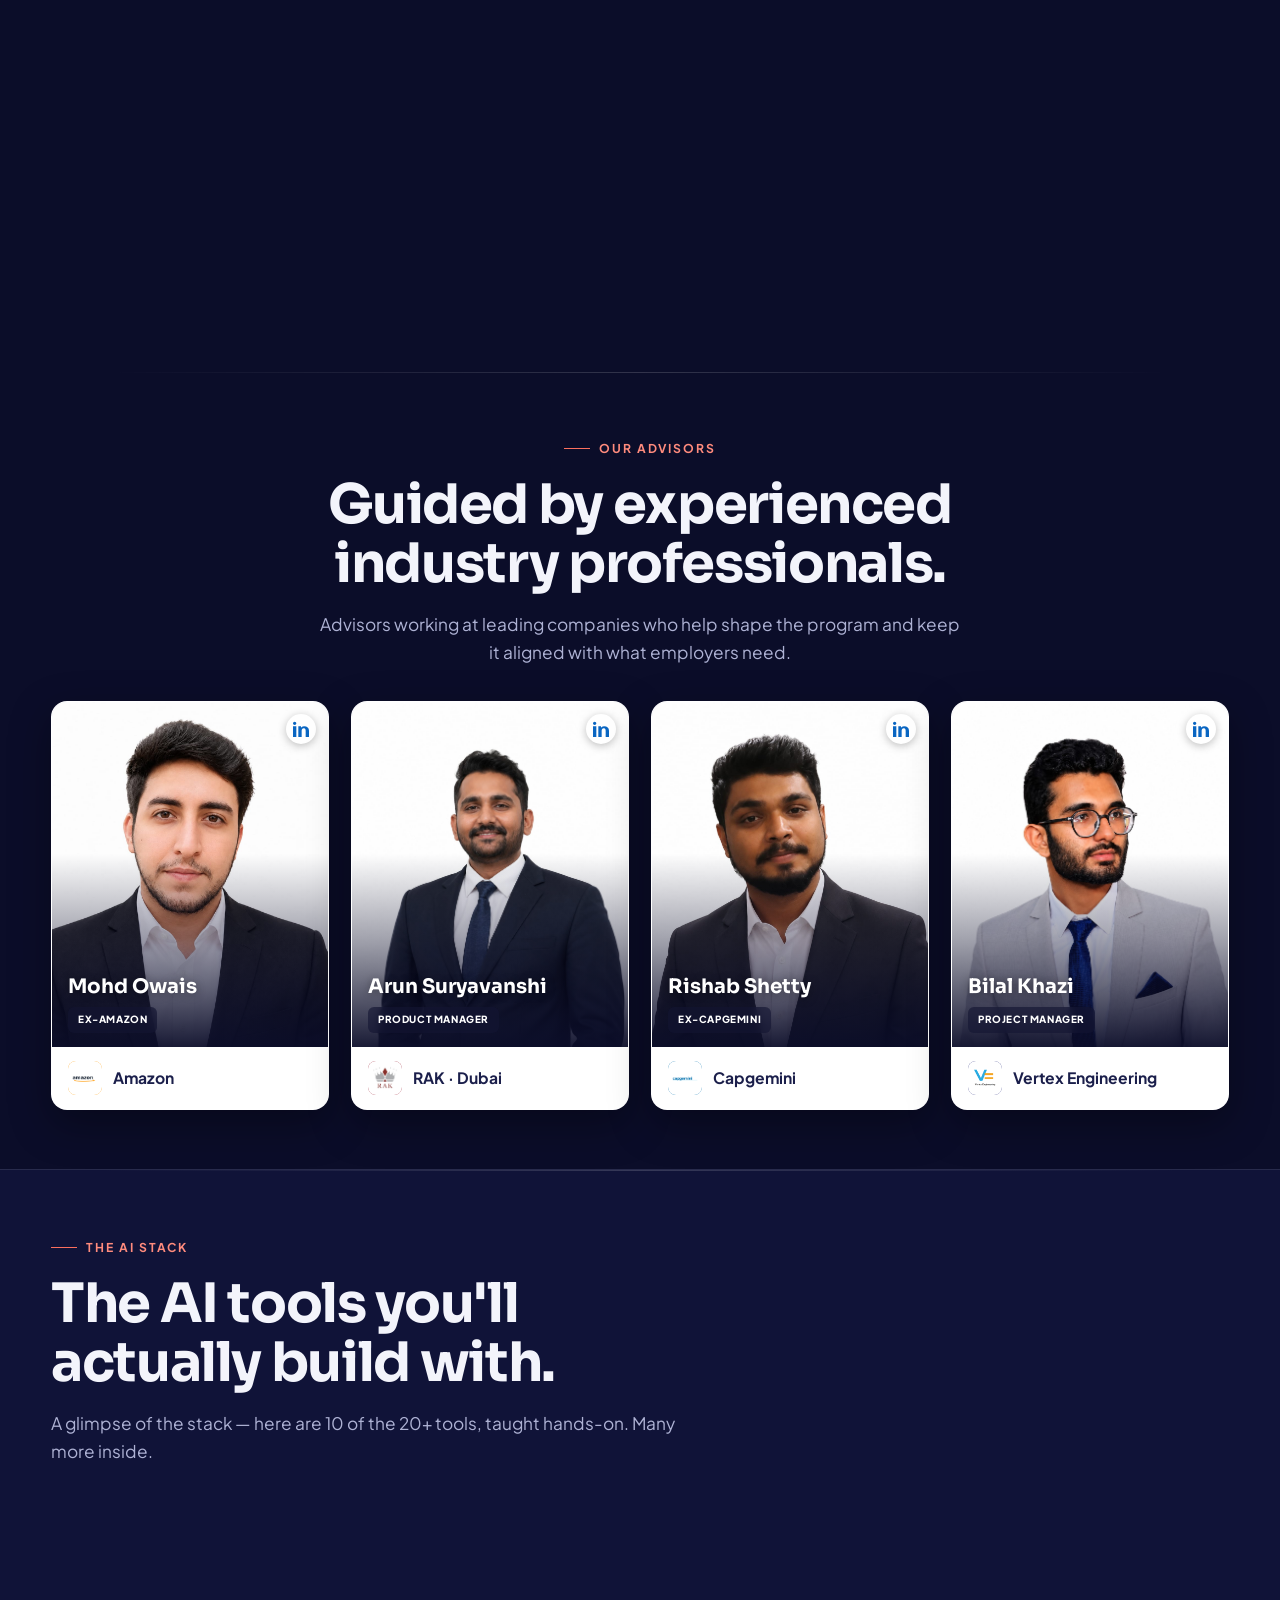
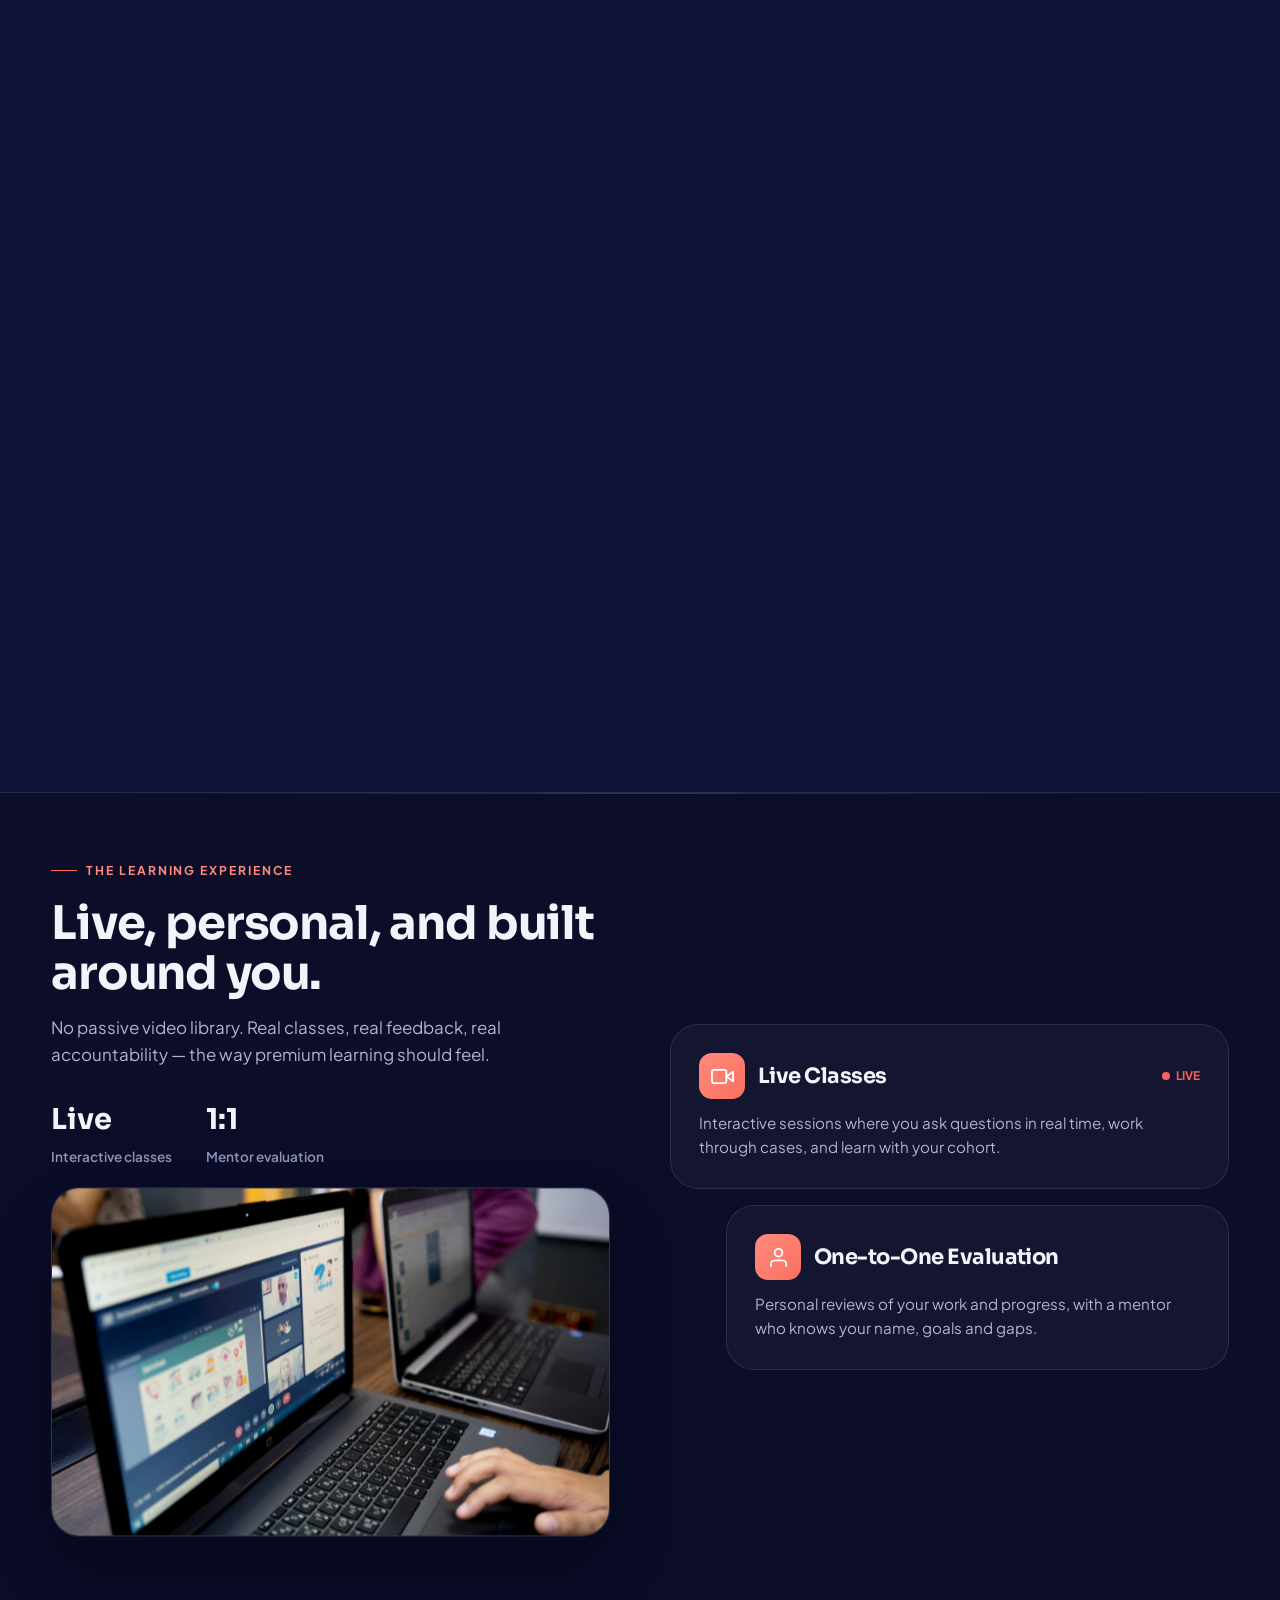
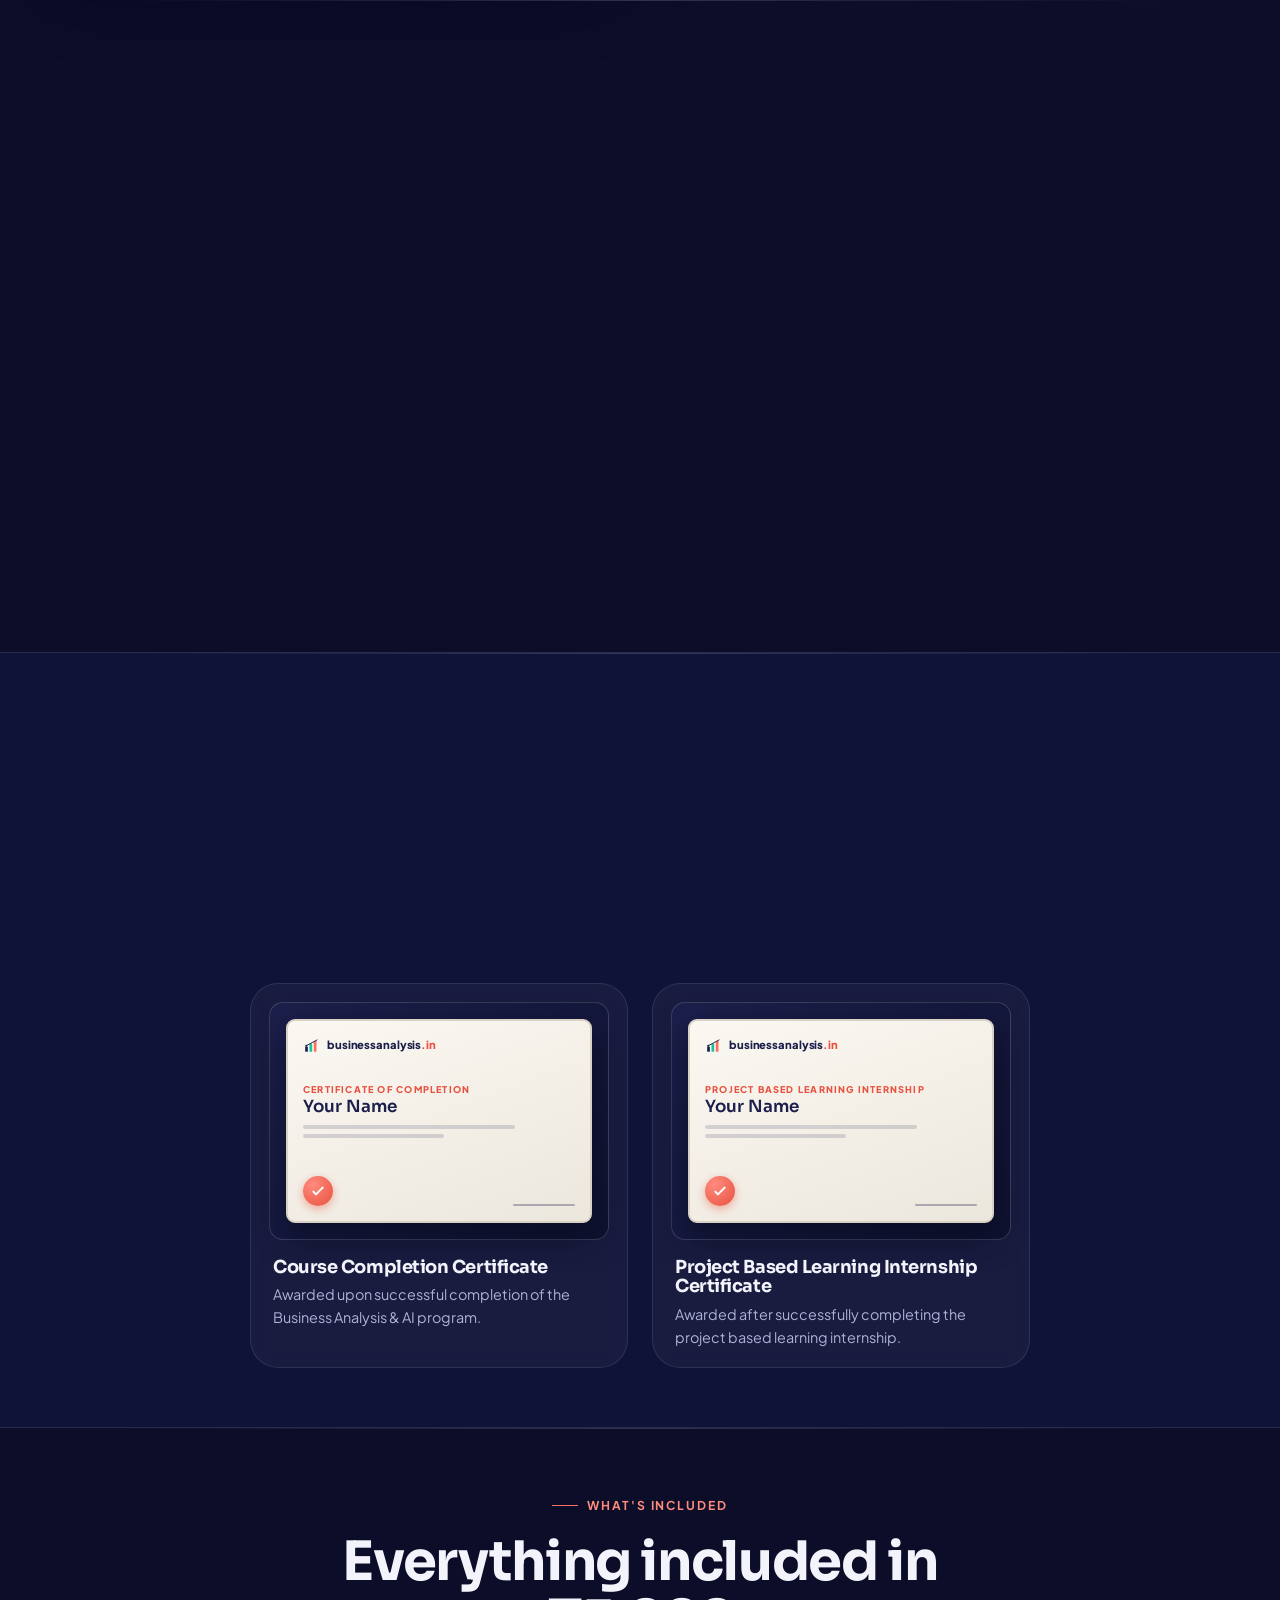
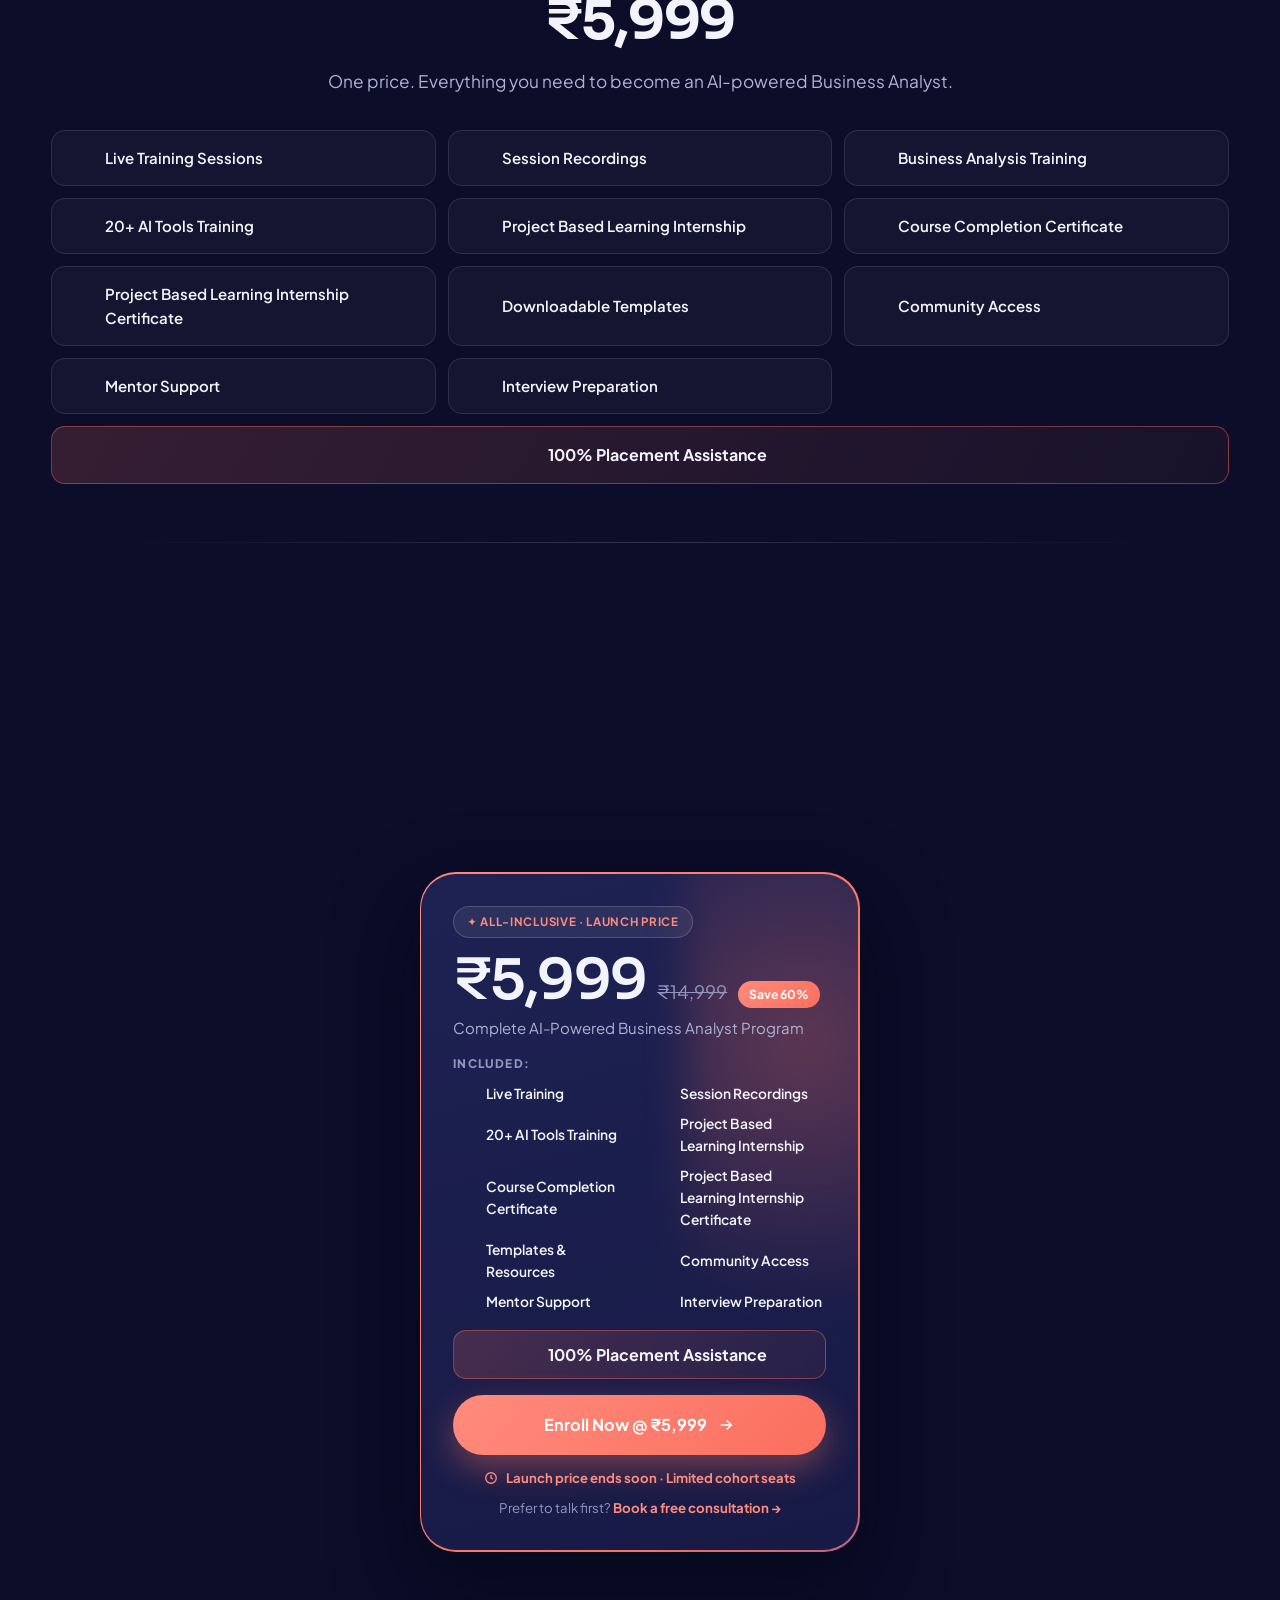
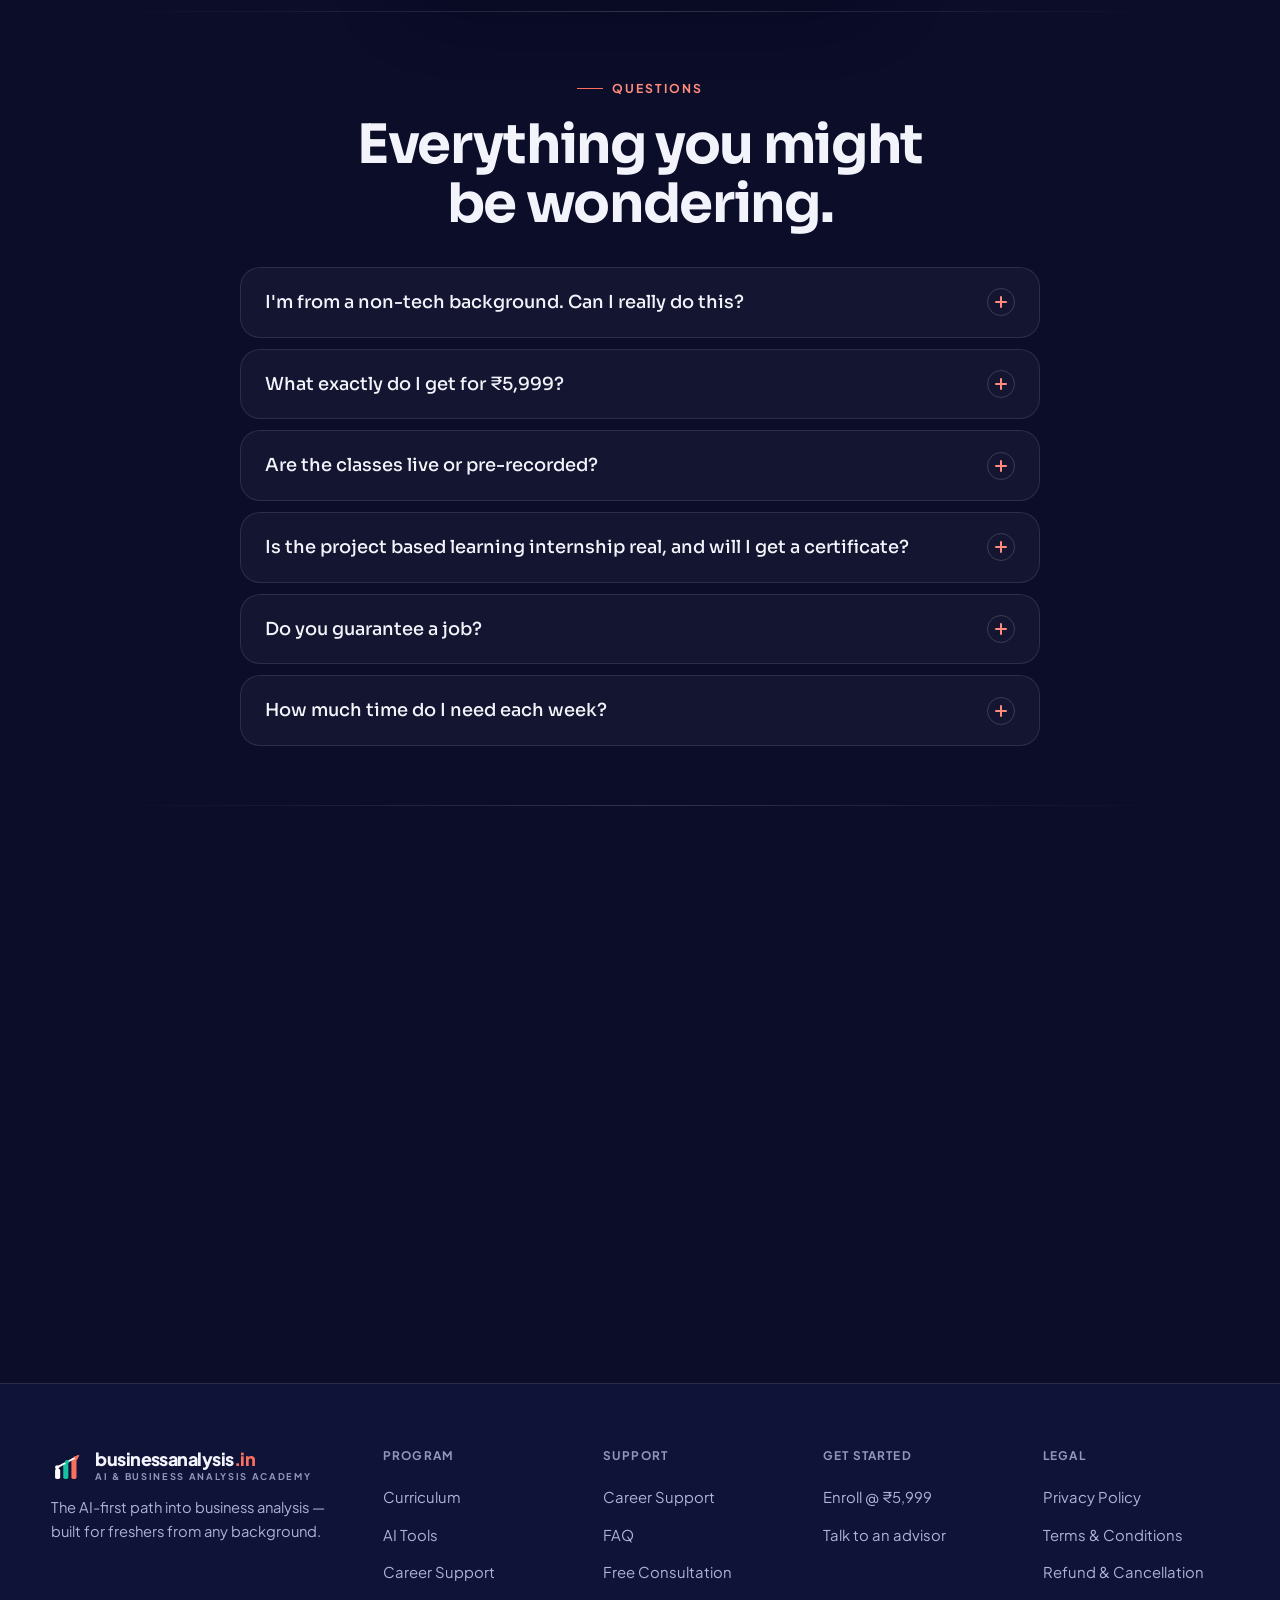
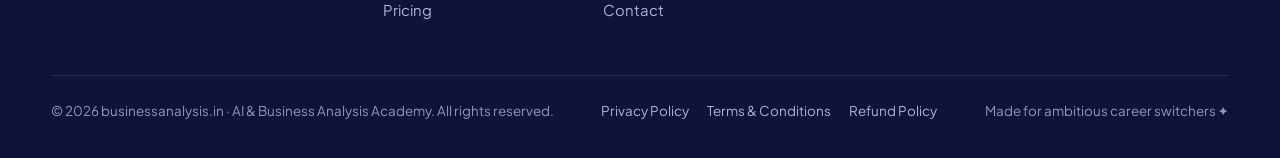
==== commit 9c312f9d: "Add files via upload" ====
--- a/index.html
+++ b/index.html
@@ -19,7 +19,7 @@
 <title>businessanalysis.in — Become an AI Specialist & Business Analyst in 60 Days</title>
 <meta name="description" content="Premium Business Analysis academy for freshers from any background. Master Business Analysis + 20 AI tools with an in-house project based learning internship. Live classes, 1:1 evaluation, placement support. Enroll at ₹5,999." />
 <meta name="keywords" content="Business Analyst course, AI tools training, project based learning internship, BA placement, AI business analyst, business analysis certification India" />
-<meta name="author" content="businessanalysis.in — Business Analysis Academy" />
+<meta name="author" content="businessanalysis.in — AI &amp; Business Analysis Academy" />
 <!-- ⚙️ SITE URL — the domain below is also used in og:url, og:image & schema sameAs. Update all of them together if the domain changes. -->
 <link rel="canonical" href="https://businessanalysis.in/" />
 <meta name="robots" content="index, follow" />
@@ -44,7 +44,7 @@
   "@context":"https://schema.org","@type":"Course",
   "name":"AI-Powered Business Analyst Program",
   "description":"Business Analysis foundations + 20 AI tools + in-house project based learning internship for freshers from any background.",
-  "provider":{"@type":"Organization","name":"businessanalysis.in — Business Analysis Academy","sameAs":"https://businessanalysis.in"},
+  "provider":{"@type":"Organization","name":"businessanalysis.in — AI & Business Analysis Academy","sameAs":"https://businessanalysis.in"},
   "offers":{"@type":"Offer","price":"5999","priceCurrency":"INR","category":"Paid"}
 }
 </script>
@@ -73,7 +73,7 @@
 <!-- ===================== NAV ===================== -->
 <header class="nav" id="nav">
   <div class="nav-inner">
-    <a href="#top" class="brand" aria-label="businessanalysis.in — Business Analysis Academy, home">
+    <a href="#top" class="brand" aria-label="businessanalysis.in — AI &amp; Business Analysis Academy, home">
       <svg class="logo-mark-svg" viewBox="0 0 50 44" fill="none" role="img" aria-label="The Pipeline logo">
         <rect x="6"  y="26" width="7.5" height="15" rx="2.6" fill="var(--logo-bar1)"/>
         <rect x="18" y="18" width="7.5" height="23" rx="2.6" fill="var(--teal)"/>
@@ -83,7 +83,7 @@
         <circle cx="23.5" cy="16.3" r="3.1" fill="var(--teal)"/>
         <path d="M41.8 5.4 L33.4 8.4 L38 14 Z" fill="var(--coral)"/>
       </svg>
-      <span class="logo-text">businessanalysis<span class="dot-in">.in</span></span>
+      <span class="logo-text">businessanalysis<span class="dot-in">.in</span><small class="logo-tag">AI &amp; Business Analysis Academy</small></span>
     </a>
     <nav class="nav-links" aria-label="Primary">
       <a href="#curriculum">Curriculum</a>
@@ -334,7 +334,7 @@
 <section id="stories" class="section">
   <div class="container">
     <header class="sec-head sec-head-center reveal">
-      <span class="kicker">Success Stories</span>
+      <span class="kicker">In Learners' Words</span>
       <h2>Freshers &amp; Career-Switchers: Real Stories</h2>
       <p>See how fresh graduates and career-switchers from non-tech backgrounds landed Business Analyst roles — using AI tools, no coding required.</p>
     </header>
@@ -348,56 +348,99 @@
       <div class="tscroll" id="tscroll">
 
         <article class="tcard" style="--accent:#FB6F5E">
+          <span class="tc-mark" aria-hidden="true">&ldquo;</span>
+          <p class="tc-quote">I came from a commerce background with no tech skills. The classes were easy to follow, and by the end I had a real project to show.</p>
           <div class="tc-head">
-            <span class="tc-av" style="--a1:#FB6F5E;--a2:#FF8B7D">A</span>
-            <div class="tc-id"><b>Anjali R.</b><span>Customer Support → Business Analyst · Pune</span></div>
-          </div>
-          <div class="tc-grow"><b>+64%</b><span>₹2.8L → ₹4.6L</span></div>
-          <p class="tc-quote">"2 saal calls uthati rahi, lagta tha analytics sirf IT-walon ke liye hai. Yahan ka 1:1 evaluation game changer tha. Har hafte mera kaam check hota tha aur galtiyan samajh aati thi. Aaj ek proper analyst role mein hoon."</p>
-          <div class="tc-tools"><span>Requirements gathering</span><span>Excel</span><span>Power BI</span></div>
+            <span class="tc-av" style="--a1:#FB6F5E;--a2:#FF8B7D">L</span>
+            <div class="tc-id"><b>Lokesh</b><span>Aspiring Business Analyst</span></div>
+          </div>
         </article>
 
         <article class="tcard" style="--accent:#16C29F">
+          <span class="tc-mark" aria-hidden="true">&ldquo;</span>
+          <p class="tc-quote">Learning the AI tools changed the way I work. I went into interviews feeling confident about what I could do.</p>
           <div class="tc-head">
-            <span class="tc-av" style="--a1:#16C29F;--a2:#3DD9B9">S</span>
-            <div class="tc-id"><b>Sahil Mehta</b><span>Fresh Graduate, B.A. → Business Analyst · Indore</span></div>
-          </div>
-          <div class="tc-grow"><b>₹4.5L</b><span>First job as a fresher</span></div>
-          <p class="tc-quote">"Everyone said freshers don't get analyst roles without experience. I walked into interviews with a real project from the internship: a full BRD and the process maps I'd actually built. That changed the conversation."</p>
-          <div class="tc-tools"><span>BRD / FRD</span><span>BPMN</span><span>ChatGPT</span></div>
+            <span class="tc-av" style="--a1:#16C29F;--a2:#3DD9B9">A</span>
+            <div class="tc-id"><b>Anjali</b><span>Career Switcher</span></div>
+          </div>
         </article>
 
+        <article class="tcard" style="--accent:#4A4FA8">
+          <span class="tc-mark" aria-hidden="true">&ldquo;</span>
+          <p class="tc-quote">I loved that the classes are live and personal. The practice interviews made the real ones feel easy.</p>
+          <div class="tc-head">
+            <span class="tc-av" style="--a1:#4A4FA8;--a2:#6C72D8">S</span>
+            <div class="tc-id"><b>Sahil</b><span>Working Professional</span></div>
+          </div>
+        </article>
+
         <article class="tcard" style="--accent:#FB6F5E">
+          <span class="tc-mark" aria-hidden="true">&ldquo;</span>
+          <p class="tc-quote">I used to get nervous in interviews. The one-on-one feedback after each class helped me get over it.</p>
           <div class="tc-head">
             <span class="tc-av" style="--a1:#FB6F5E;--a2:#FF8B7D">P</span>
-            <div class="tc-id"><b>Priya Nair</b><span>Fresh Graduate, B.Sc. → Business Analyst · Kochi</span></div>
-          </div>
-          <p class="tc-quote">"Honestly the biggest change wasn't a tool, it was confidence. I finished my B.Sc. with no offers and used to freeze in interviews. The mock interviews and mentor feedback fixed that more than anything else did."</p>
+            <div class="tc-id"><b>Priya</b><span>Fresh Graduate</span></div>
+          </div>
         </article>
 
         <article class="tcard" style="--accent:#16C29F">
+          <span class="tc-mark" aria-hidden="true">&ldquo;</span>
+          <p class="tc-quote">Everything was taught in simple words, step by step. Nothing ever felt too hard to understand.</p>
           <div class="tc-head">
-            <span class="tc-av" style="--a1:#16C29F;--a2:#3DD9B9">F</span>
-            <div class="tc-id"><b>Mohd Faiz</b><span>BPO Chat Support → Business Analyst · Lucknow</span></div>
-          </div>
-          <p class="tc-quote">"Coding se darr lagta tha. Jab n8n wale module mein maine apna pehla automation chalaya, ek enquiry aate hi poora workflow khud chal jaata tha, tab laga main bhi yeh kar sakta hoon. Wahi se sab badla."</p>
-          <div class="tc-tools"><span>n8n automation</span><span>ChatGPT</span></div>
+            <span class="tc-av" style="--a1:#16C29F;--a2:#3DD9B9">I</span>
+            <div class="tc-id"><b>Imran</b><span>Non-tech Background</span></div>
+          </div>
         </article>
 
+        <article class="tcard" style="--accent:#FF9A4D">
+          <span class="tc-mark" aria-hidden="true">&ldquo;</span>
+          <p class="tc-quote">The internship made the biggest difference. Having real work to show finally made my resume stand out.</p>
+          <div class="tc-head">
+            <span class="tc-av" style="--a1:#FF9A4D;--a2:#FFB877">K</span>
+            <div class="tc-id"><b>Kavya</b><span>BBA Graduate</span></div>
+          </div>
+        </article>
+
+        <article class="tcard" style="--accent:#6C5CE7">
+          <span class="tc-mark" aria-hidden="true">&ldquo;</span>
+          <p class="tc-quote">Since the classes are live, I could keep asking questions until I understood. You don't get that from recorded videos.</p>
+          <div class="tc-head">
+            <span class="tc-av" style="--a1:#6C5CE7;--a2:#a29bfe">R</span>
+            <div class="tc-id"><b>Rahul</b><span>Career Switcher</span></div>
+          </div>
+        </article>
+
+        <article class="tcard" style="--accent:#E8513F">
+          <span class="tc-mark" aria-hidden="true">&ldquo;</span>
+          <p class="tc-quote">I was worried about studying while working. The timing fit my schedule, and the recordings meant I never missed anything.</p>
+          <div class="tc-head">
+            <span class="tc-av" style="--a1:#E8513F;--a2:#FB6F5E">S</span>
+            <div class="tc-id"><b>Sneha</b><span>Working Professional</span></div>
+          </div>
+        </article>
+
+        <article class="tcard" style="--accent:#16C29F">
+          <span class="tc-mark" aria-hidden="true">&ldquo;</span>
+          <p class="tc-quote">A lot of it sounded scary at first, but we practised everything in class. Now I feel comfortable doing it.</p>
+          <div class="tc-head">
+            <span class="tc-av" style="--a1:#16C29F;--a2:#3DD9B9">A</span>
+            <div class="tc-id"><b>Arjun</b><span>Fresh Graduate</span></div>
+          </div>
+        </article>
+
         <article class="tcard" style="--accent:#4A4FA8">
+          <span class="tc-mark" aria-hidden="true">&ldquo;</span>
+          <p class="tc-quote">The mentors knew me by name and knew where I needed help. It felt like they really wanted me to succeed.</p>
           <div class="tc-head">
-            <span class="tc-av" style="--a1:#4A4FA8;--a2:#6C72D8">L</span>
-            <div class="tc-id"><b>Lakshmi R.</b><span>School Teacher → Business Analyst · Warangal</span></div>
-          </div>
-          <div class="tc-grow"><b>+69%</b><span>₹3.2L → ₹5.4L</span></div>
-          <p class="tc-quote">"People laughed when a teacher said she'd become an analyst. Turns out explaining things clearly and asking the right questions IS the job. Requirements elicitation came naturally; I just needed someone to show me the frameworks."</p>
-          <div class="tc-tools"><span>Elicitation</span><span>User stories</span><span>Gemini</span></div>
+            <span class="tc-av" style="--a1:#4A4FA8;--a2:#6C72D8">M</span>
+            <div class="tc-id"><b>Meera</b><span>Aspiring Analyst</span></div>
+          </div>
         </article>
 
       </div>
       <button class="tnav tnav-next" type="button" aria-label="Next story"><svg viewBox="0 0 24 24"><path d="M9 6l6 6-6 6"/></svg></button>
     </div>
-    <p class="results-disclaimer reveal">*Individual results vary. The stories and any salary figures shown are self-reported by past learners and shared for illustration — they are not typical, promised or guaranteed. Your outcome depends on your own effort, prior experience and current job-market conditions.</p>
+    <p class="results-disclaimer reveal">*Learner stories are shared to illustrate the program experience. Individual outcomes vary based on your own effort, background and current job-market conditions.</p>
   </div>
 </section>
 
@@ -843,7 +886,7 @@
           <circle cx="23.5" cy="16.3" r="3.1" fill="var(--teal)"/>
           <path d="M41.8 5.4 L33.4 8.4 L38 14 Z" fill="var(--coral)"/>
         </svg>
-        <span class="logo-text">businessanalysis<span class="dot-in">.in</span><small class="logo-tag">Business Analysis Academy</small></span>
+        <span class="logo-text">businessanalysis<span class="dot-in">.in</span><small class="logo-tag">AI &amp; Business Analysis Academy</small></span>
       </a>
       <p>The AI-first path into business analysis — built for freshers from any background.</p>
     </div>
@@ -853,7 +896,7 @@
     <div><h3>Legal</h3><ul><li><a href="privacy.html">Privacy Policy</a></li><li><a href="terms.html">Terms &amp; Conditions</a></li><li><a href="refund.html">Refund &amp; Cancellation</a></li></ul></div>
   </div>
   <div class="container footer-bottom">
-    <span>© <span id="year"></span> businessanalysis.in · Business Analysis Academy. All rights reserved.</span>
+    <span>© <span id="year"></span> businessanalysis.in · AI &amp; Business Analysis Academy. All rights reserved.</span>
     <nav class="foot-legal" aria-label="Legal">
       <a href="privacy.html">Privacy Policy</a>
       <a href="terms.html">Terms &amp; Conditions</a>
@@ -959,8 +1002,15 @@
       </div>
       <div class="form-ok" id="applyOk">
         <div class="ok-ico"><svg viewBox="0 0 24 24"><path d="M5 13l4 4L19 7"/></svg></div>
-        <h3>🎉 Application Submitted Successfully!</h3>
-        <p>Our admission team will contact you shortly regarding the next steps.</p>
+        <h3>🎉 Details Received!</h3>
+        <p>Complete your enrollment below to confirm your seat — or our team will reach out shortly.</p>
+        <div class="enroll-pay">
+          <!-- ⚙️ RAZORPAY PAYMENT BUTTON
+               1) Razorpay Dashboard → Payments → Payment Buttons → create one (amount ₹5,999).
+               2) Copy its ID (looks like pl_XXXXXXXXXXXXXX) and replace it below. -->
+          <form><script src="https://checkout.razorpay.com/v1/payment-button.js" data-payment_button_id="pl_XXXXXXXXXXXXXX" async></script></form>
+          <p class="ep-note">Secure payment via Razorpay · UPI, cards &amp; netbanking</p>
+        </div>
       </div>
     </form>
   </div>
--- a/assets/css/styles.css
+++ b/assets/css/styles.css
@@ -186,6 +186,8 @@
 .logo-text{font-family:var(--sans);font-weight:800;font-size:1.12rem;letter-spacing:-.03em;color:var(--ink);text-transform:lowercase;line-height:1}
 .dot-in{color:var(--coral)}
 .logo-tag{display:block;font-family:var(--sans);font-size:.58rem;font-weight:700;letter-spacing:.18em;text-transform:uppercase;color:var(--muted);margin-top:4px}
+/* header brand: academy name on one line under businessanalysis.in */
+.nav .logo-tag{margin-top:2px;text-transform:none;letter-spacing:.01em;font-weight:600;font-size:.64rem;color:var(--ink-soft);white-space:nowrap}
 .nav-links{display:flex;gap:4px}
 .nav-links a{padding:9px 15px;border-radius:999px;font-size:.92rem;font-weight:600;color:var(--ink-soft);transition:.2s}
 .nav-links a:hover{color:var(--ink);background:var(--glass-2)}
@@ -414,7 +416,8 @@
   background:radial-gradient(circle,var(--accent),transparent 70%);opacity:.16}
 .tcard:hover{transform:translateY(-7px);border-color:color-mix(in srgb,var(--accent) 45%,var(--line-2));
   box-shadow:0 22px 46px -16px var(--accent)}
-.tc-head{display:flex;align-items:center;gap:12px}
+.tc-mark{display:block;font-family:var(--serif);font-weight:700;font-size:2.8rem;line-height:.7;height:24px;color:var(--accent)}
+.tc-head{display:flex;align-items:center;gap:12px;margin-top:auto}
 .tc-av{width:48px;height:48px;border-radius:50%;flex-shrink:0;display:grid;place-items:center;
   font-family:var(--serif);font-weight:700;font-size:1.2rem;color:#fff;
   background:linear-gradient(135deg,var(--a1),var(--a2));box-shadow:var(--shadow-sm)}
@@ -423,7 +426,7 @@
 .tc-grow{display:flex;align-items:baseline;gap:9px;flex-wrap:wrap}
 .tc-grow b{font-family:var(--serif);font-size:1.7rem;font-weight:700;line-height:1;color:var(--accent)}
 .tc-grow span{font-size:.78rem;font-weight:600;color:var(--ink-soft)}
-.tc-quote{margin:0;font-size:.9rem;line-height:1.55;color:var(--ink-soft);font-style:italic}
+.tc-quote{margin:0;font-size:.92rem;line-height:1.55;color:var(--ink-soft);font-style:normal}
 .tc-tools{display:flex;flex-wrap:wrap;gap:7px;margin-top:auto;padding-top:4px}
 .tc-tools span{font-size:.73rem;font-weight:600;color:var(--ink-soft);padding:5px 11px;border-radius:8px;
   background:rgba(255,255,255,.05);border:1px solid var(--line-2)}
@@ -761,10 +764,15 @@
   .nav-links,.nav-actions .btn{display:none}
   .nav-burger{display:block}
   .sc-text{display:none}
-  .sticky-cta{justify-content:center}
-  .sc-actions{width:100%;justify-content:center}
-  .sc-actions .btn{flex:1}
-  body{padding-bottom:76px}
+  .sticky-cta{justify-content:center;gap:8px}
+  .sc-actions{width:100%;gap:8px;justify-content:center}
+  .sticky-cta .btn{padding-left:18px;padding-right:18px}
+  .sc-actions .js-consult{flex:0 1 auto;white-space:nowrap}   /* Free consult sizes to its text */
+  .sc-enroll{flex:0 1 auto;min-width:0;padding-top:8px;padding-bottom:8px}  /* Enroll sizes to its content */
+  .sc-enroll .se-main{font-size:.86rem}
+  .sc-enroll .se-sub{font-size:.6rem;gap:5px}
+  .wa-float{bottom:96px}                                       /* keep WhatsApp above the bar */
+  body{padding-bottom:84px}
 }
 @media(max-width:560px){
   .hero{padding-top:108px}
@@ -905,6 +913,11 @@
 
 @media(prefers-reduced-motion:reduce){.btn-lg.btn-primary,.price-card{animation:none}}
 
+/* Razorpay payment area inside the enrollment success screen */
+.enroll-pay{margin-top:18px;padding-top:18px;border-top:1px solid var(--line-2);display:flex;flex-direction:column;align-items:center;gap:10px}
+.enroll-pay form{margin:0}
+.enroll-pay .ep-note{font-size:.76rem;color:var(--muted);margin:0}
+
 /* Branded placeholder shown when an .img-frame photo is missing */
 .img-frame{background:url("data:image/svg+xml,%3Csvg xmlns='http://www.w3.org/2000/svg' viewBox='0 0 24 24' fill='none' stroke='rgba(255,255,255,0.26)' stroke-width='1.4'%3E%3Crect x='3' y='4' width='18' height='16' rx='2'/%3E%3Ccircle cx='9' cy='9' r='1.5'/%3E%3Cpath d='m4 18 5-5 4 4 3-3 4 4'/%3E%3C/svg%3E") center/46px no-repeat,linear-gradient(150deg,#1b1f4d,#10132e)}
 
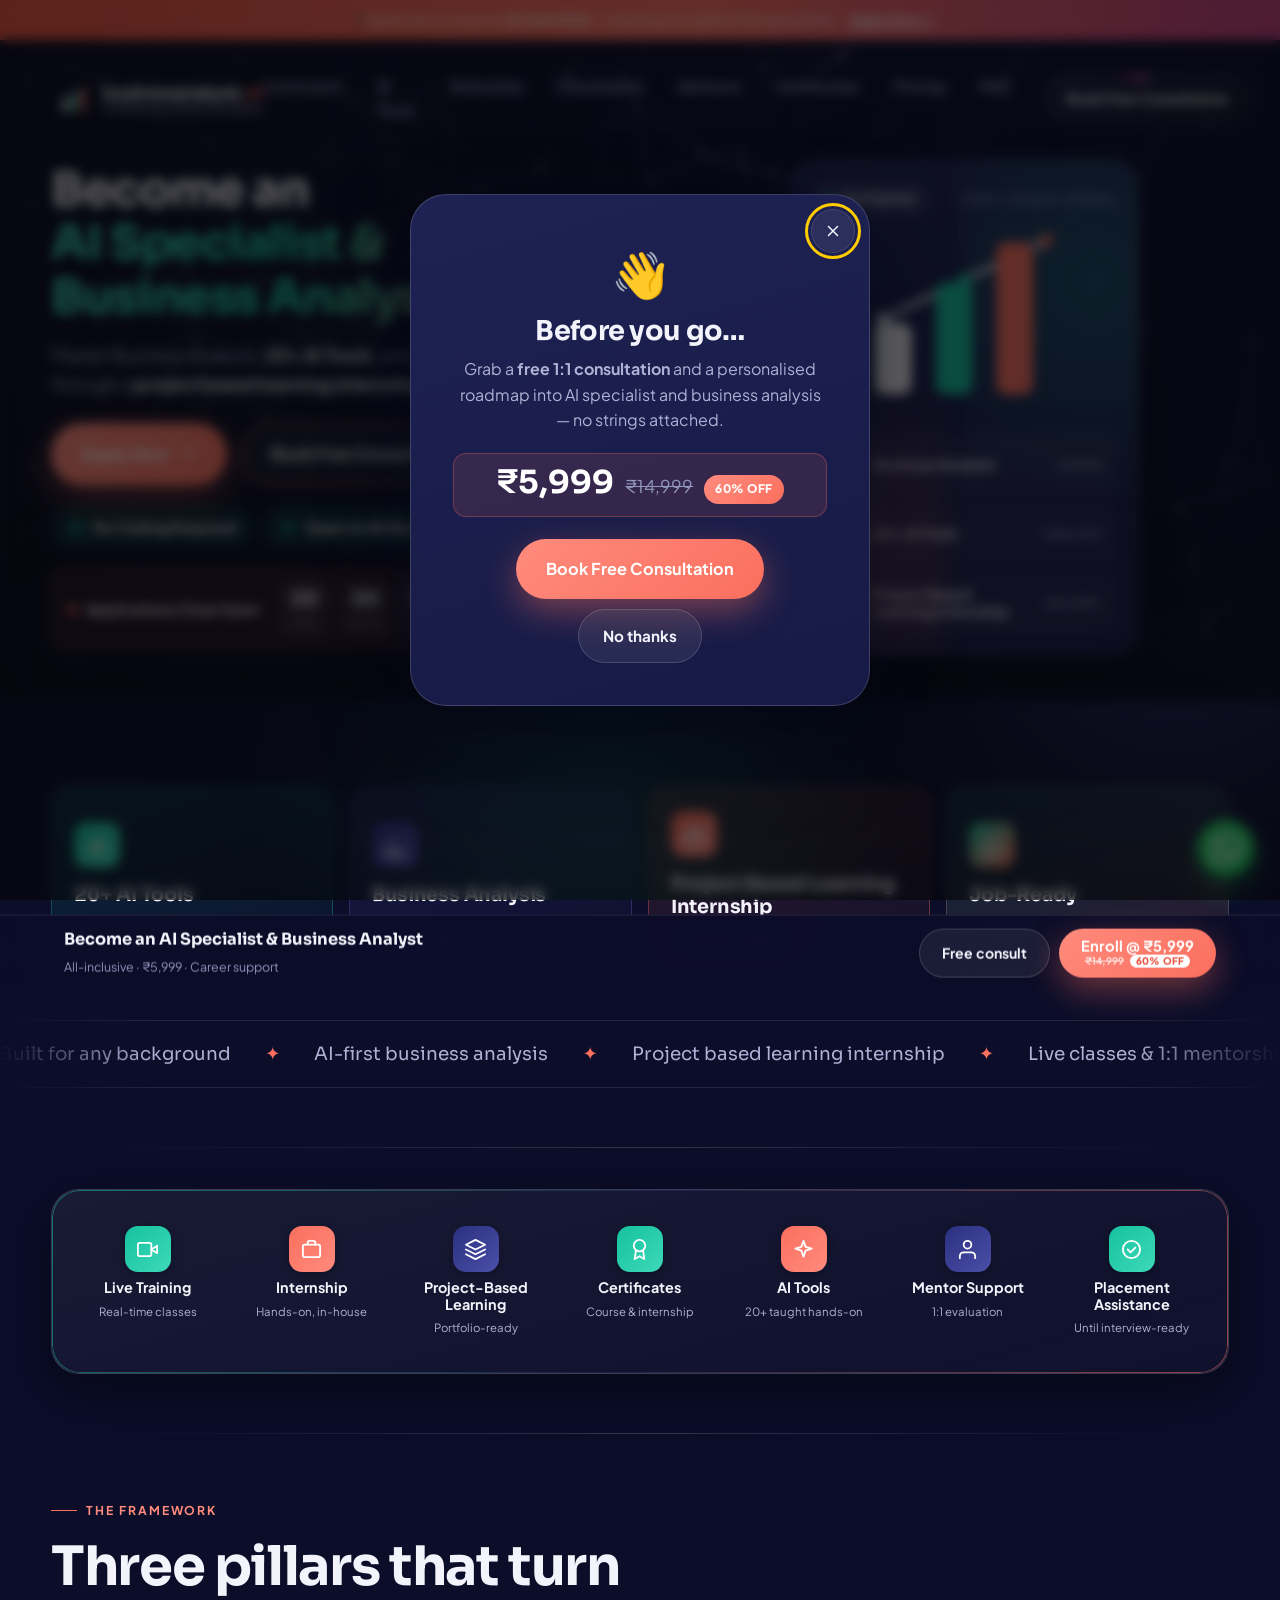
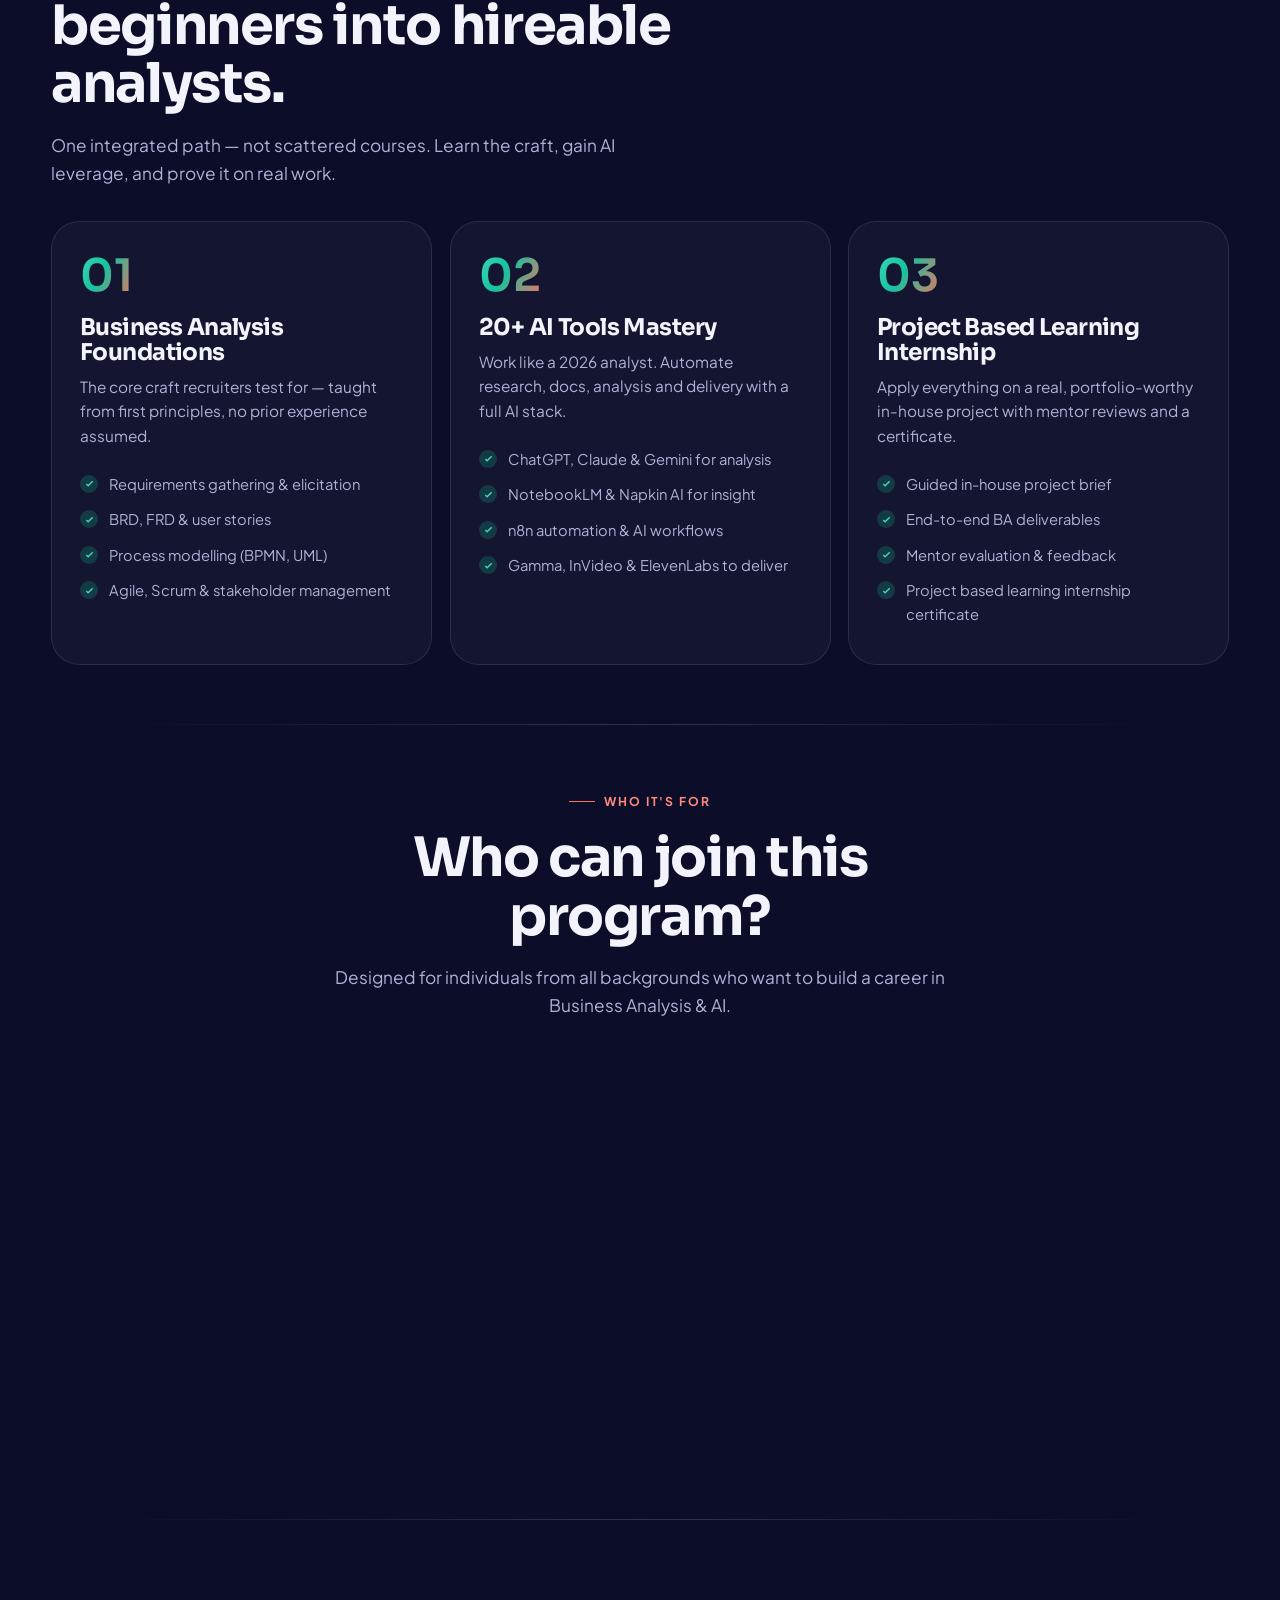
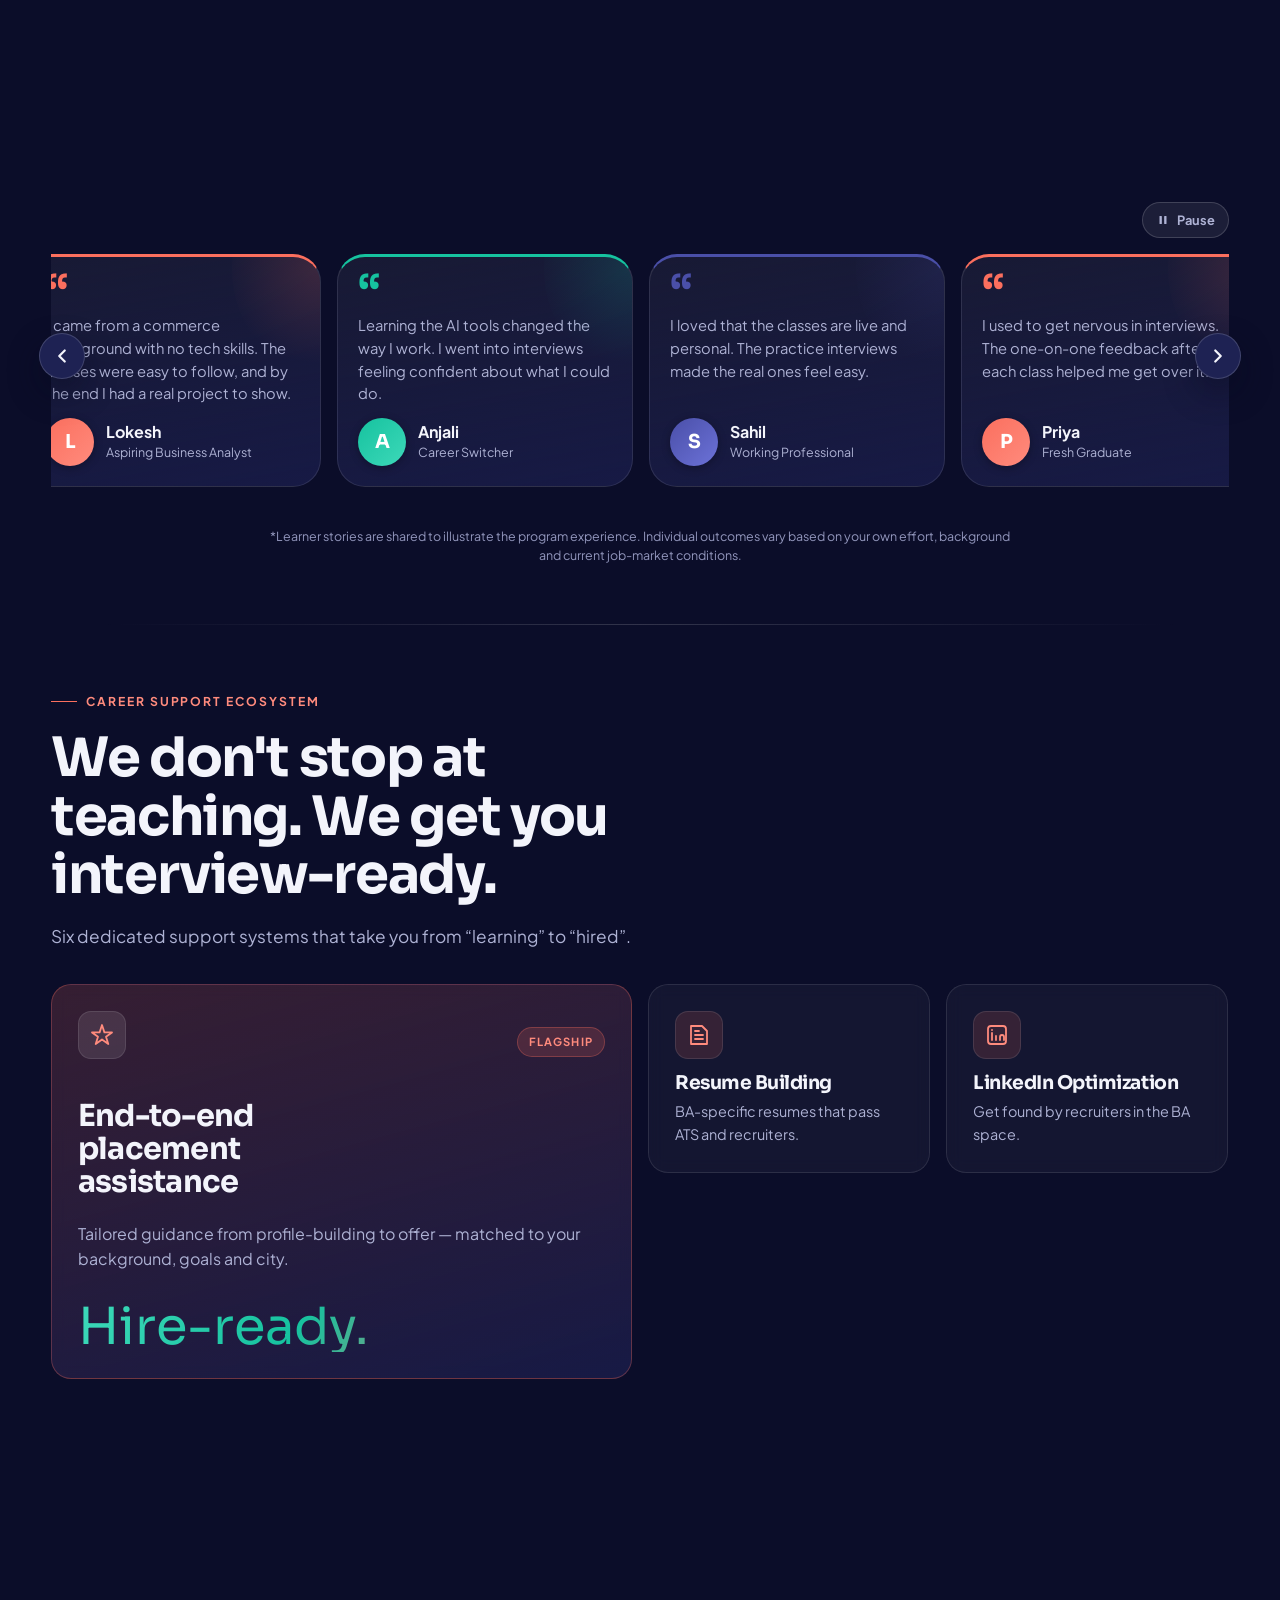
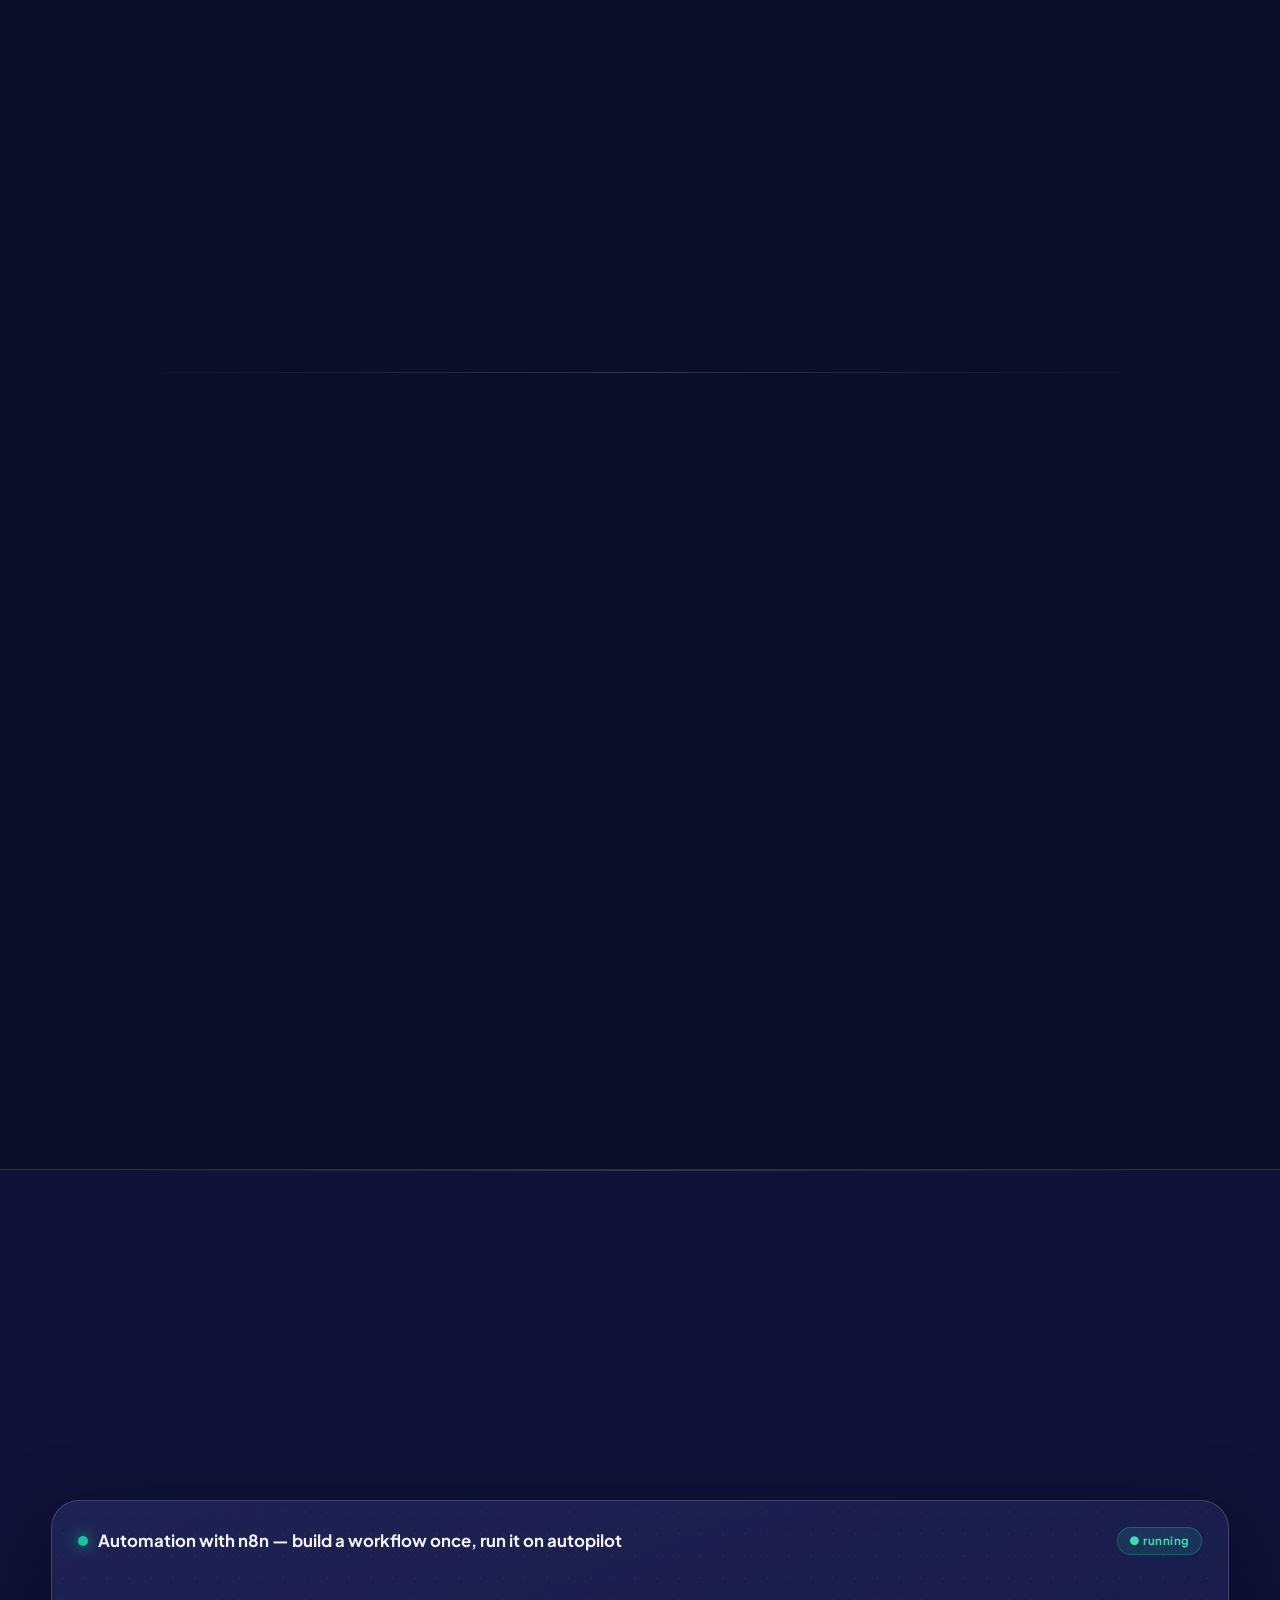
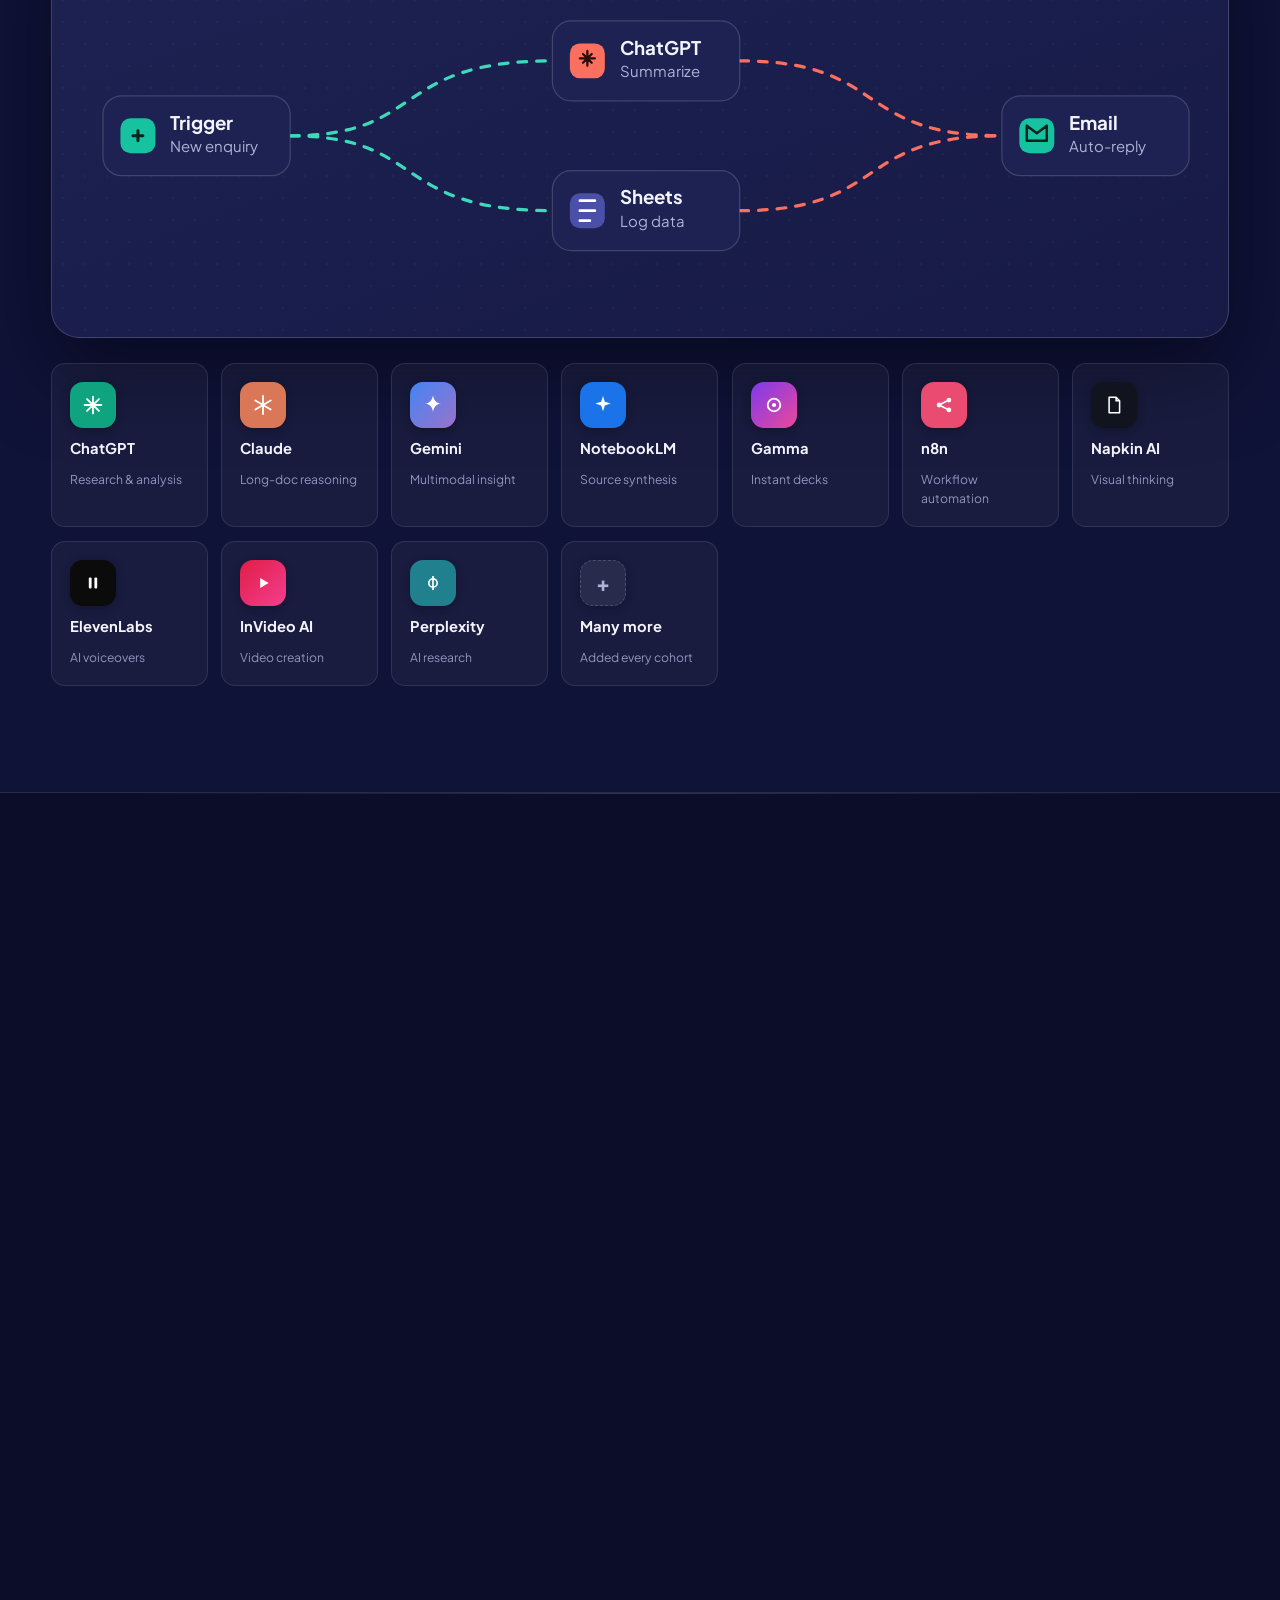
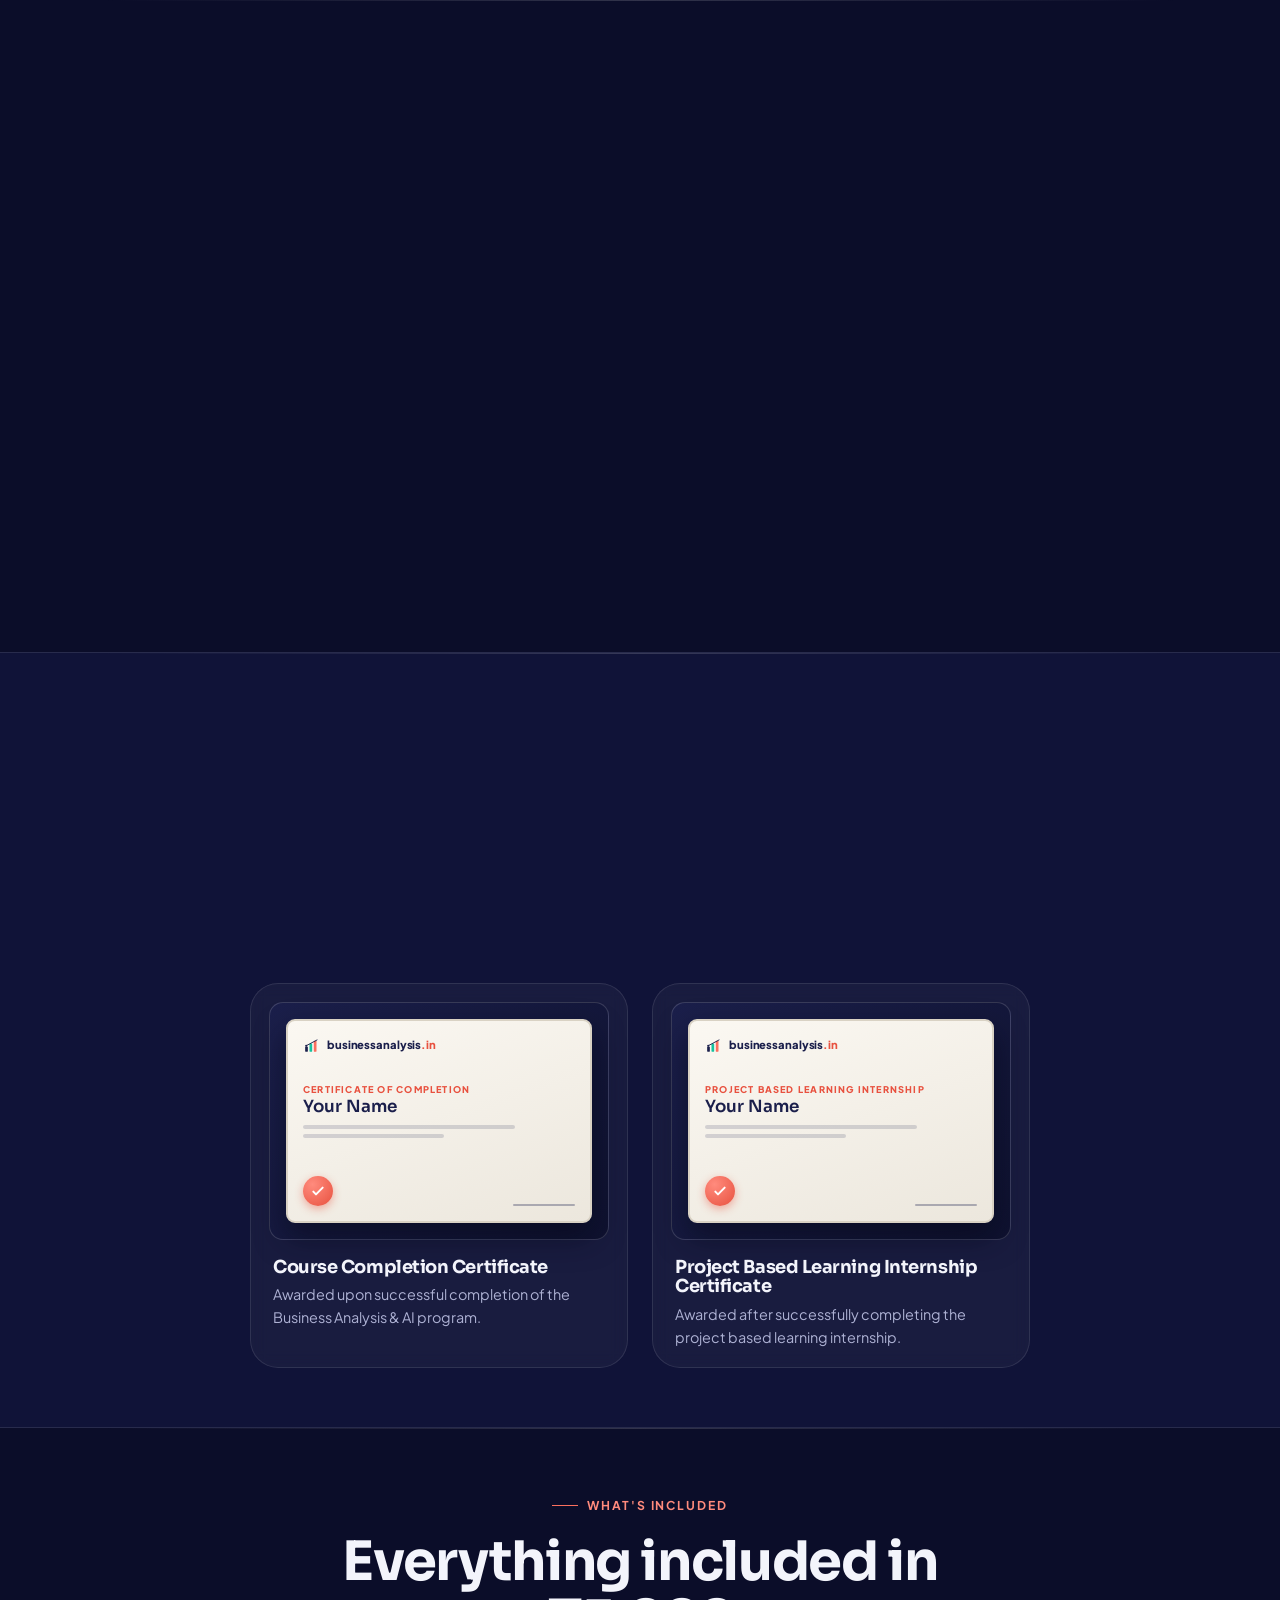
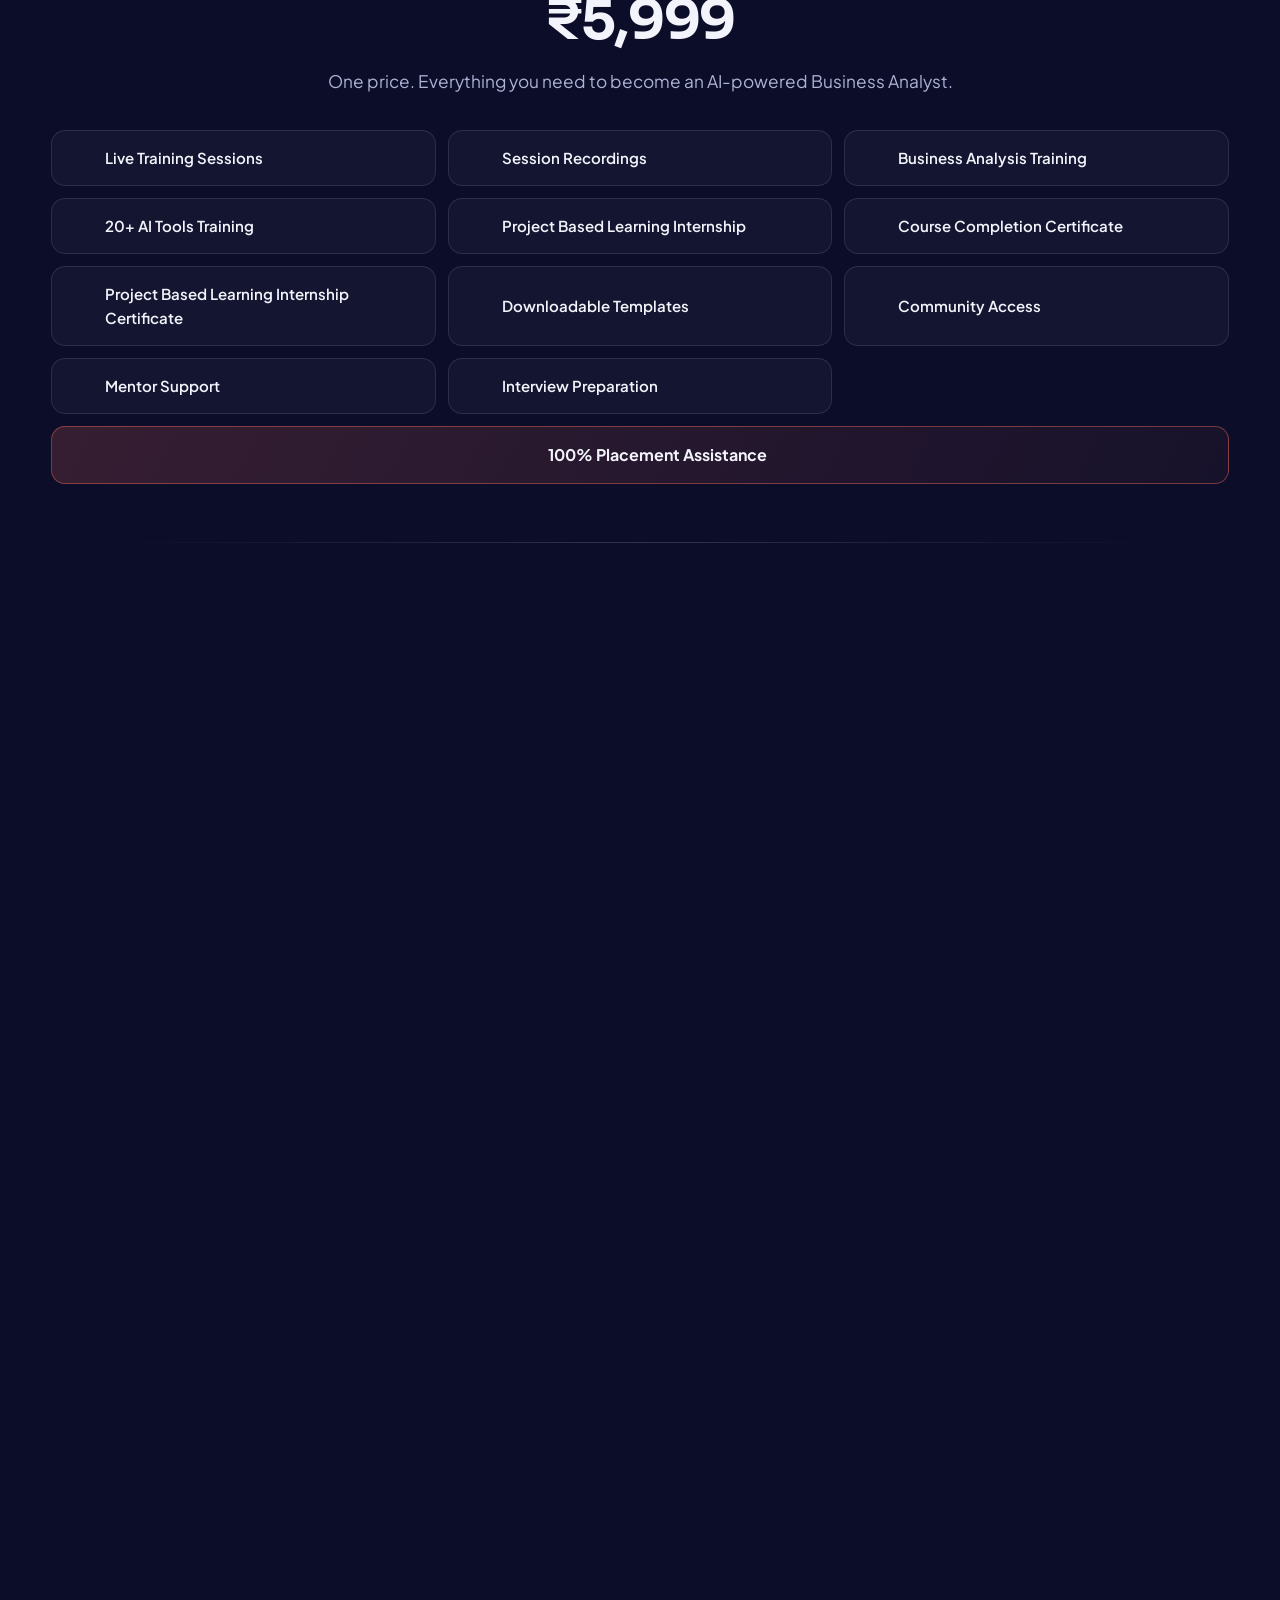
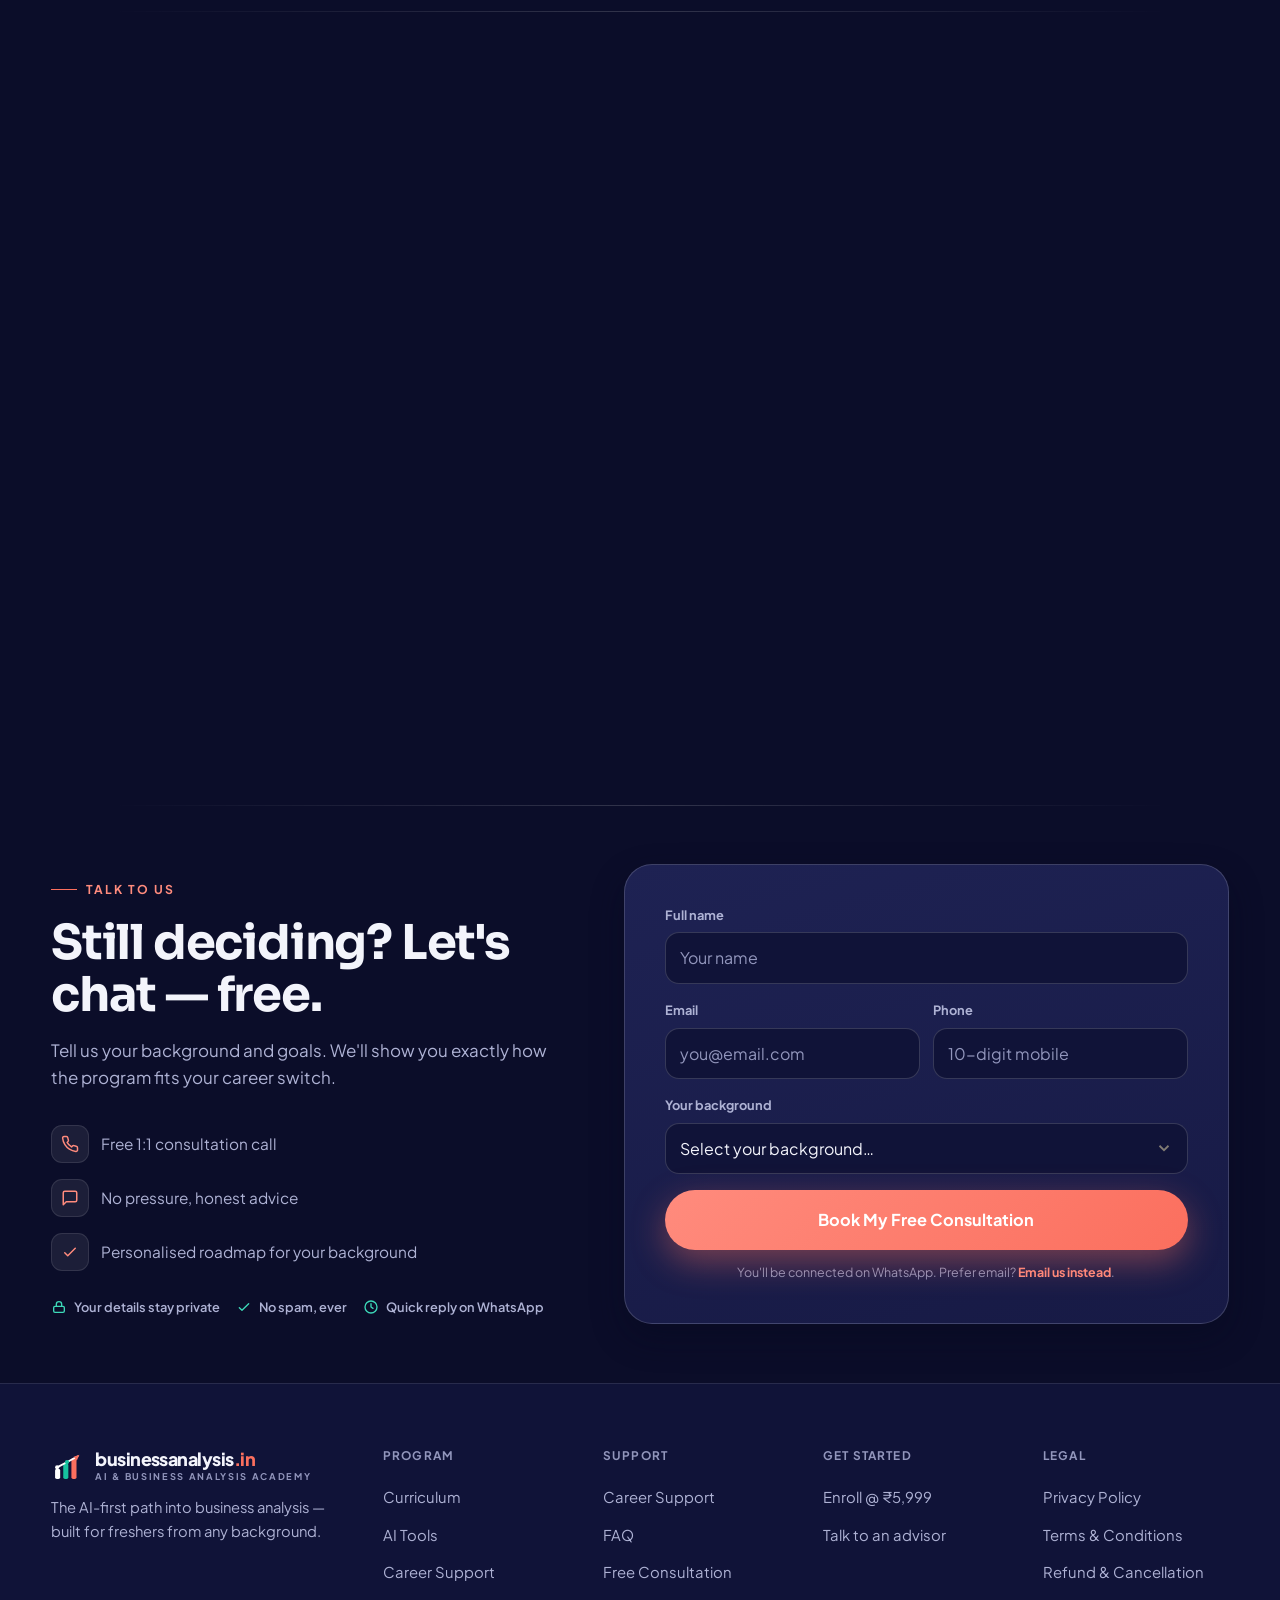
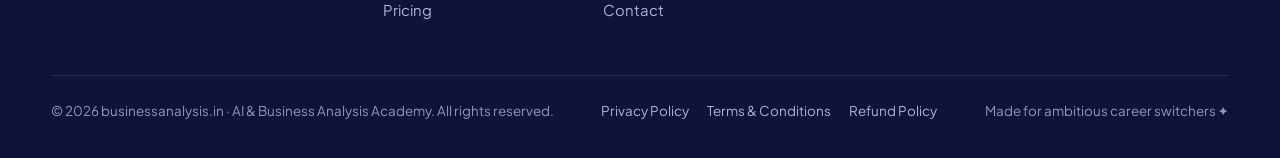
==== commit 1425a772: "Add files via upload" ====
--- a/index.html
+++ b/index.html
@@ -1003,12 +1003,9 @@
       <div class="form-ok" id="applyOk">
         <div class="ok-ico"><svg viewBox="0 0 24 24"><path d="M5 13l4 4L19 7"/></svg></div>
         <h3>🎉 Details Received!</h3>
-        <p>Complete your enrollment below to confirm your seat — or our team will reach out shortly.</p>
-        <div class="enroll-pay">
-          <!-- ⚙️ RAZORPAY PAYMENT BUTTON
-               1) Razorpay Dashboard → Payments → Payment Buttons → create one (amount ₹5,999).
-               2) Copy its ID (looks like pl_XXXXXXXXXXXXXX) and replace it below. -->
-          <form><script src="https://checkout.razorpay.com/v1/payment-button.js" data-payment_button_id="pl_XXXXXXXXXXXXXX" async></script></form>
+        <p>Our team will reach out shortly to confirm your seat and next steps.</p>
+        <!-- Razorpay pay button is injected here ONLY when RAZORPAY_BUTTON_ID is set in assets/js/main.js -->
+        <div class="enroll-pay" id="enrollPay" hidden>
           <p class="ep-note">Secure payment via Razorpay · UPI, cards &amp; netbanking</p>
         </div>
       </div>
